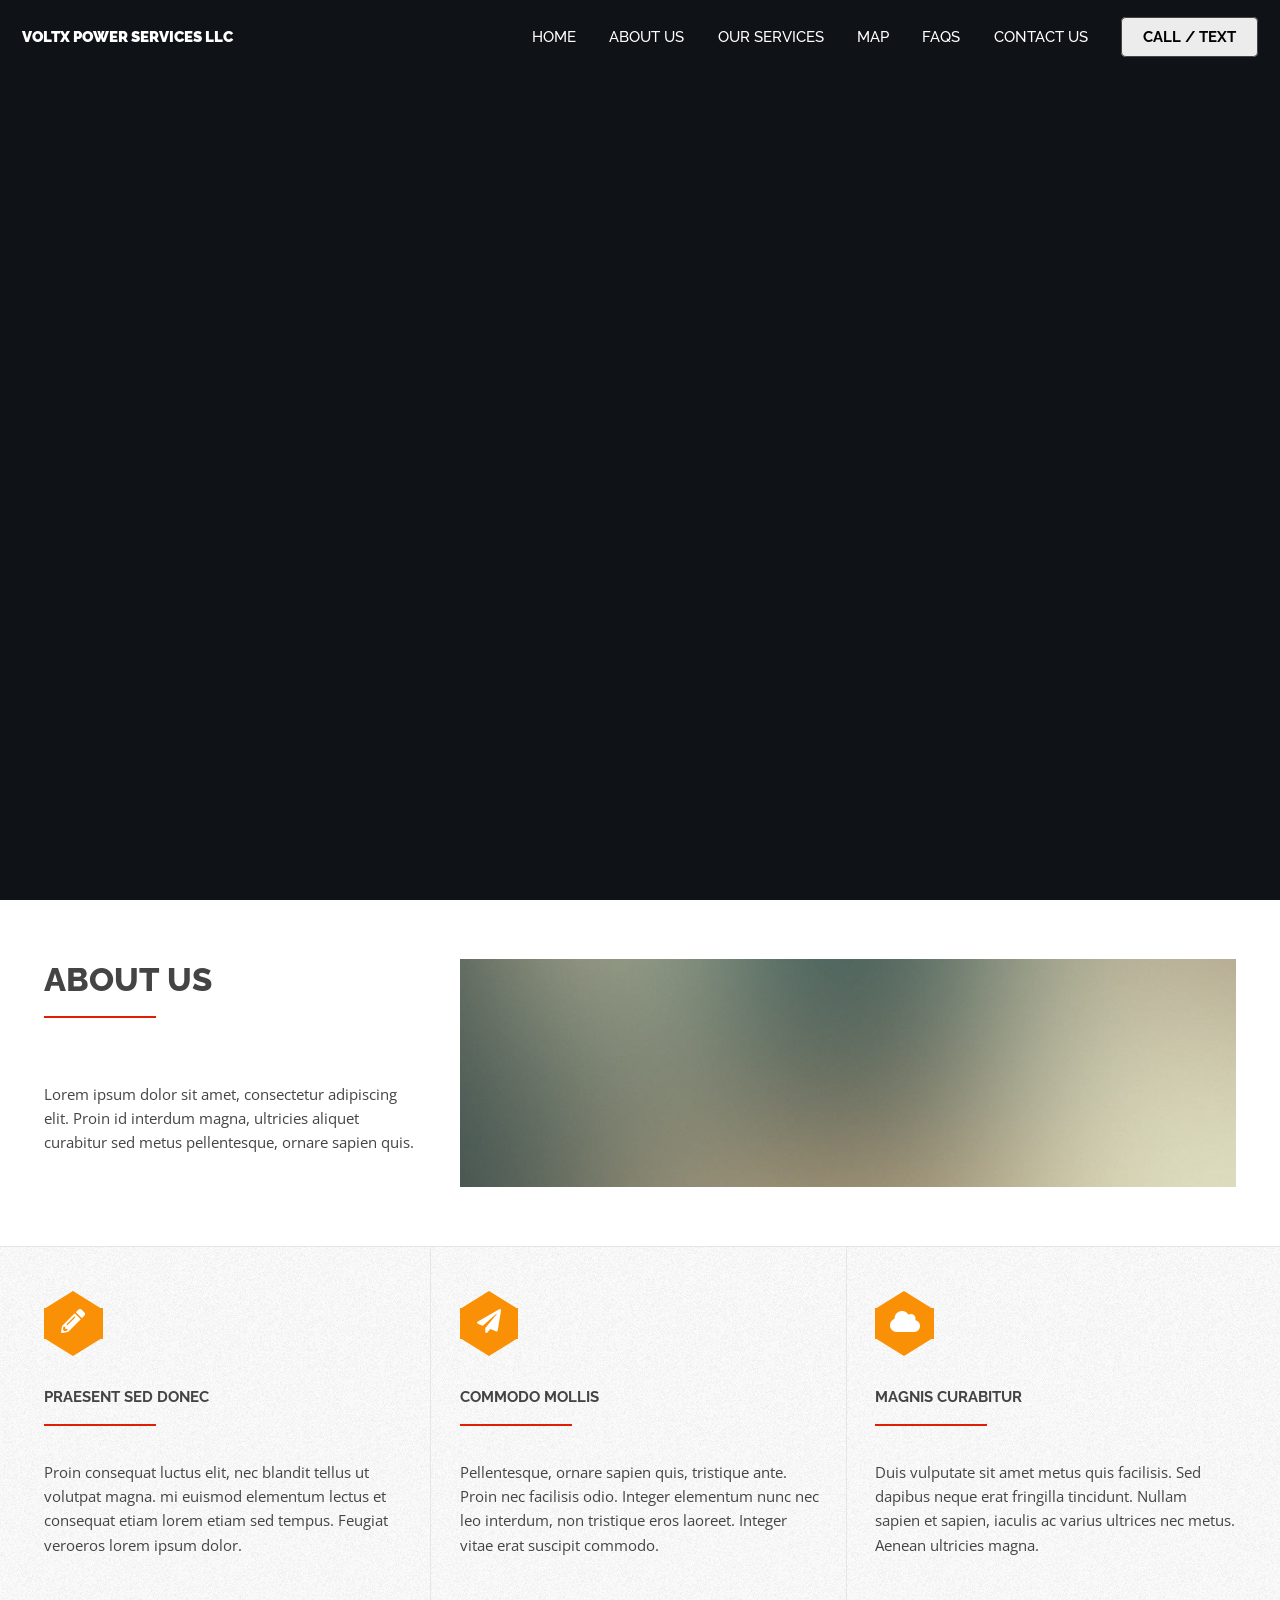
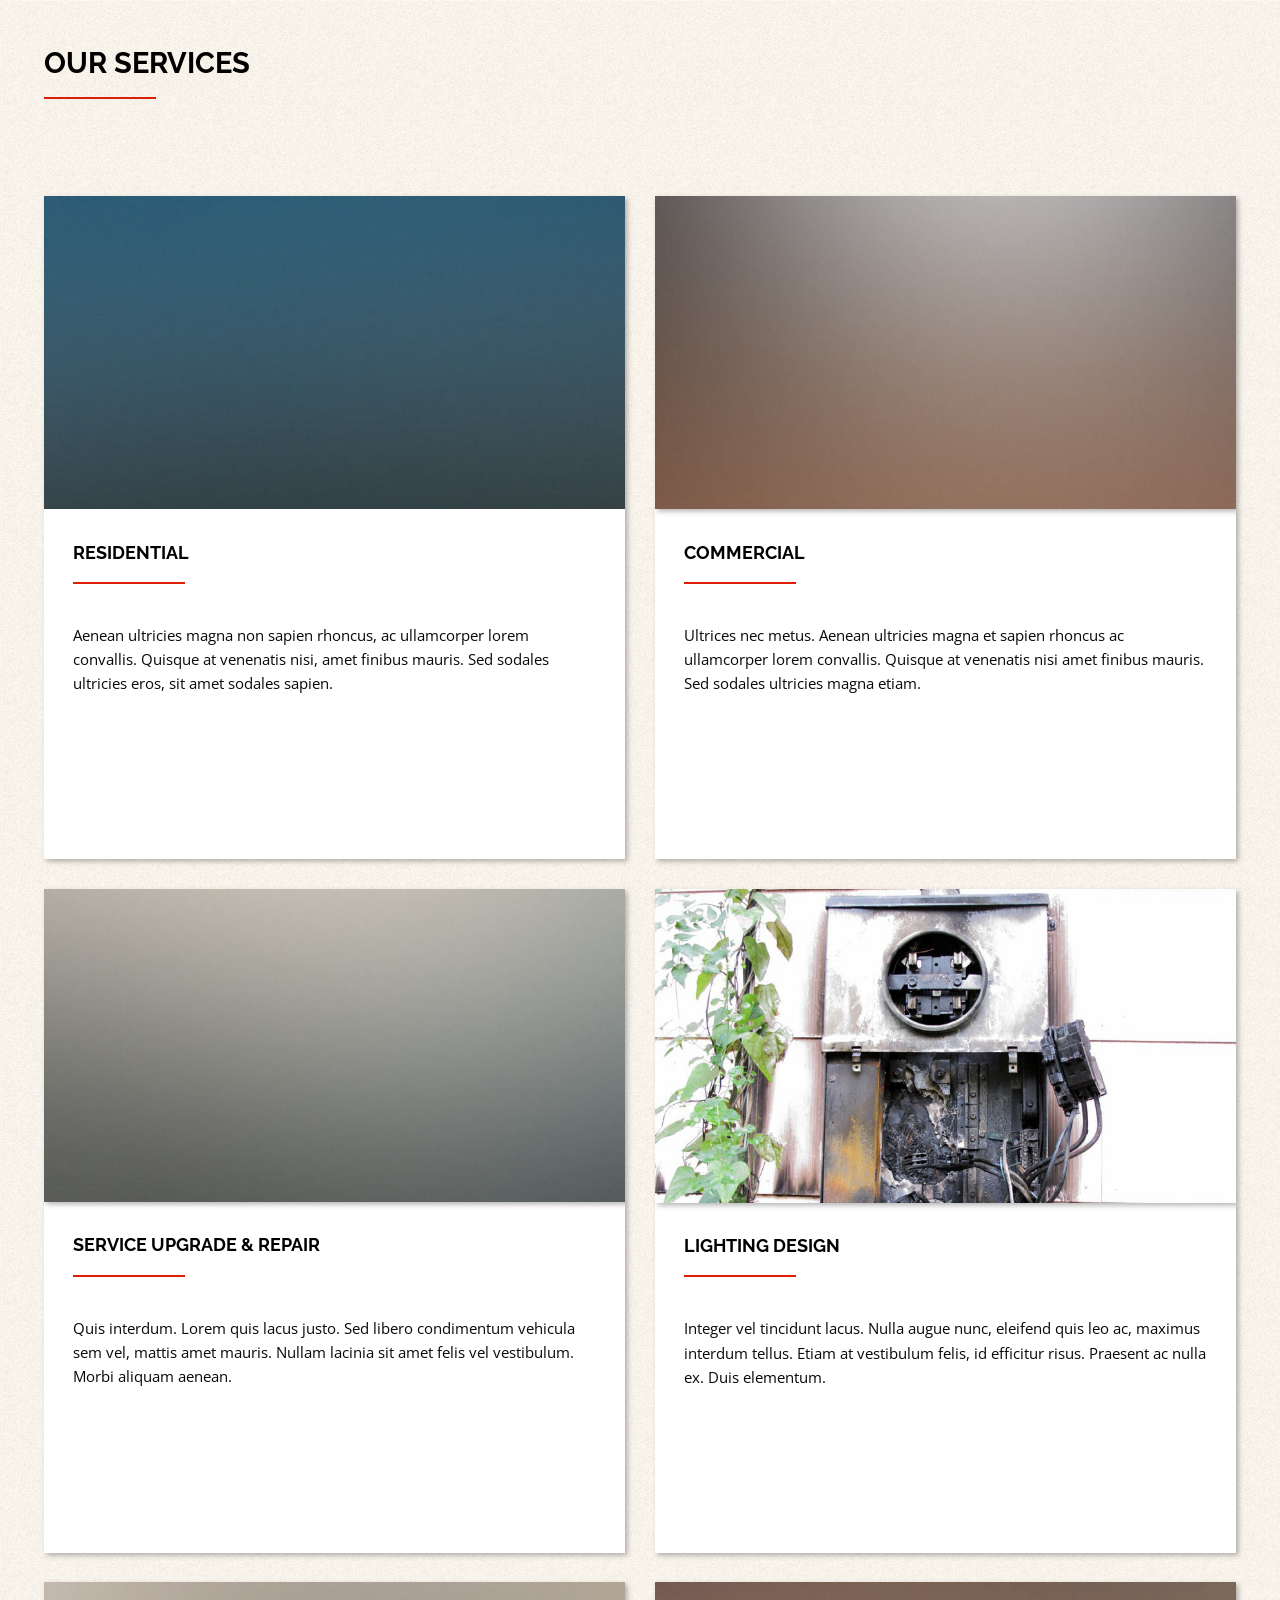
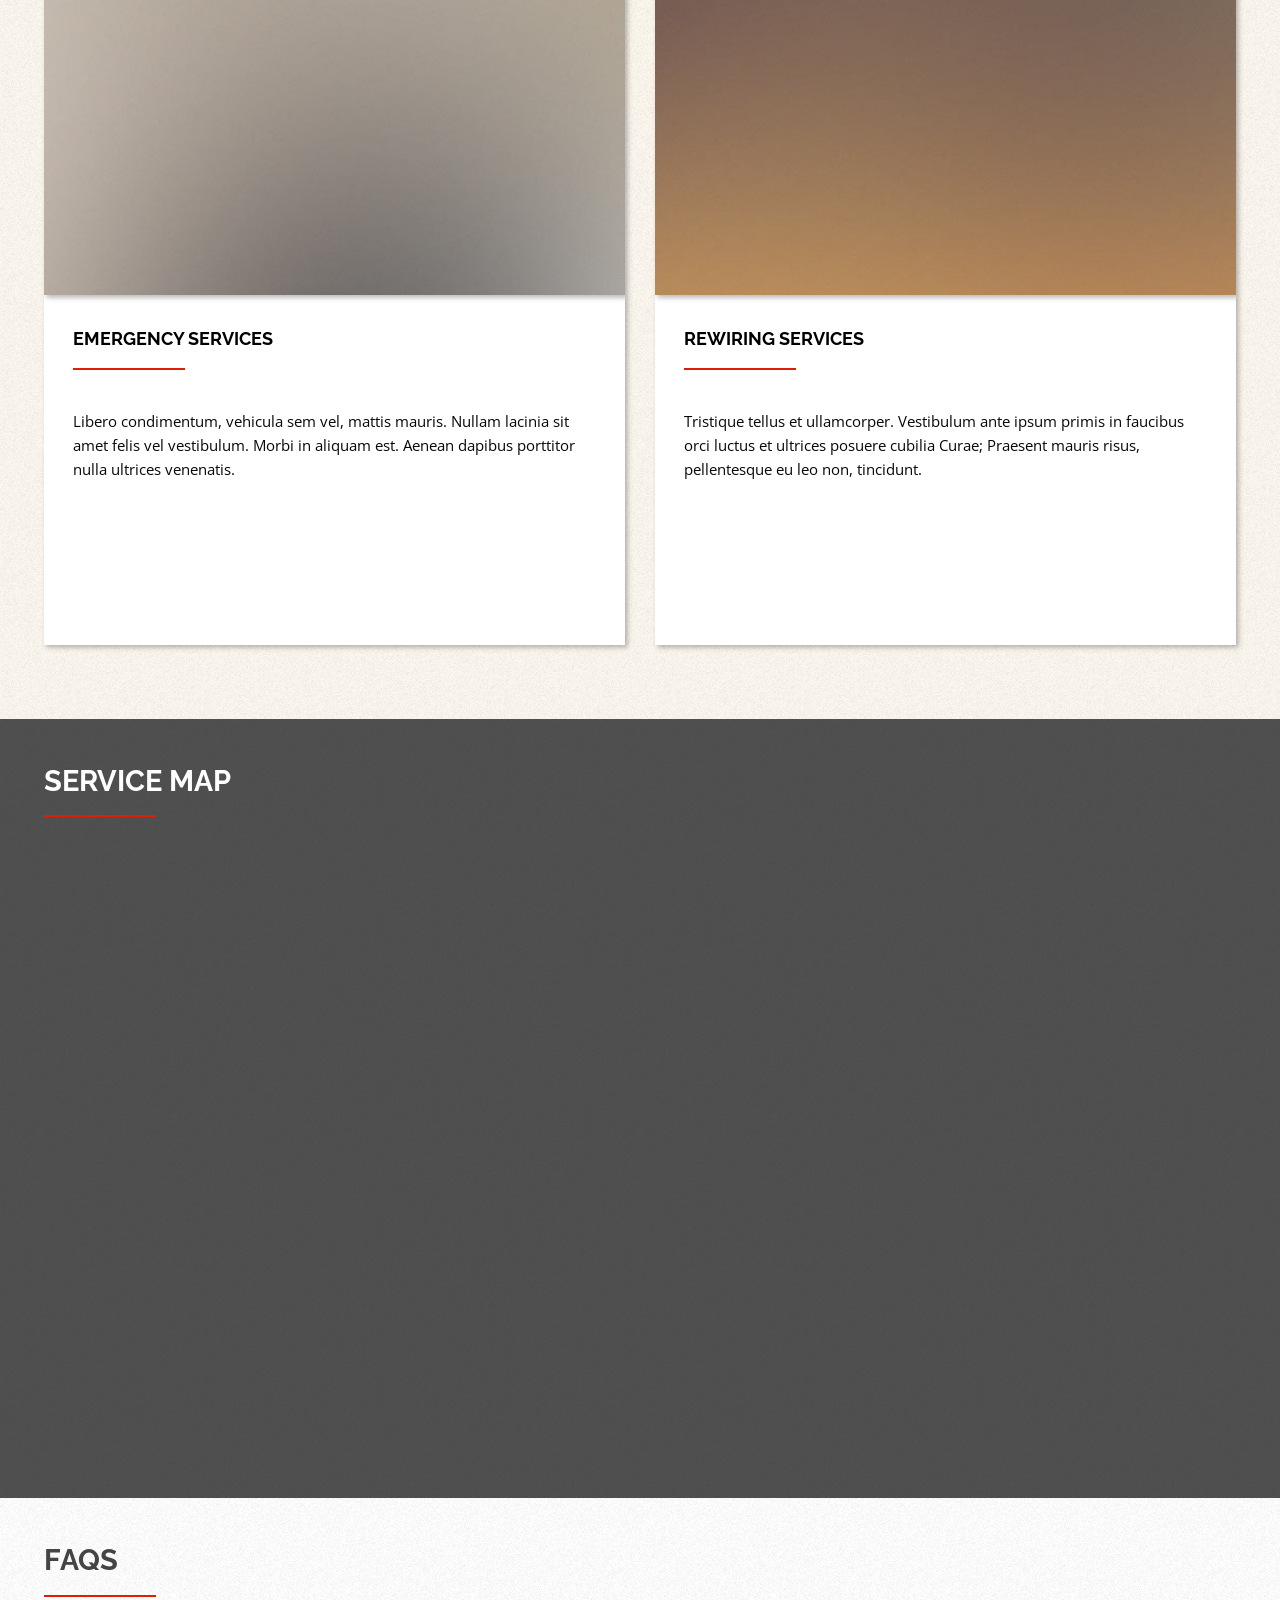
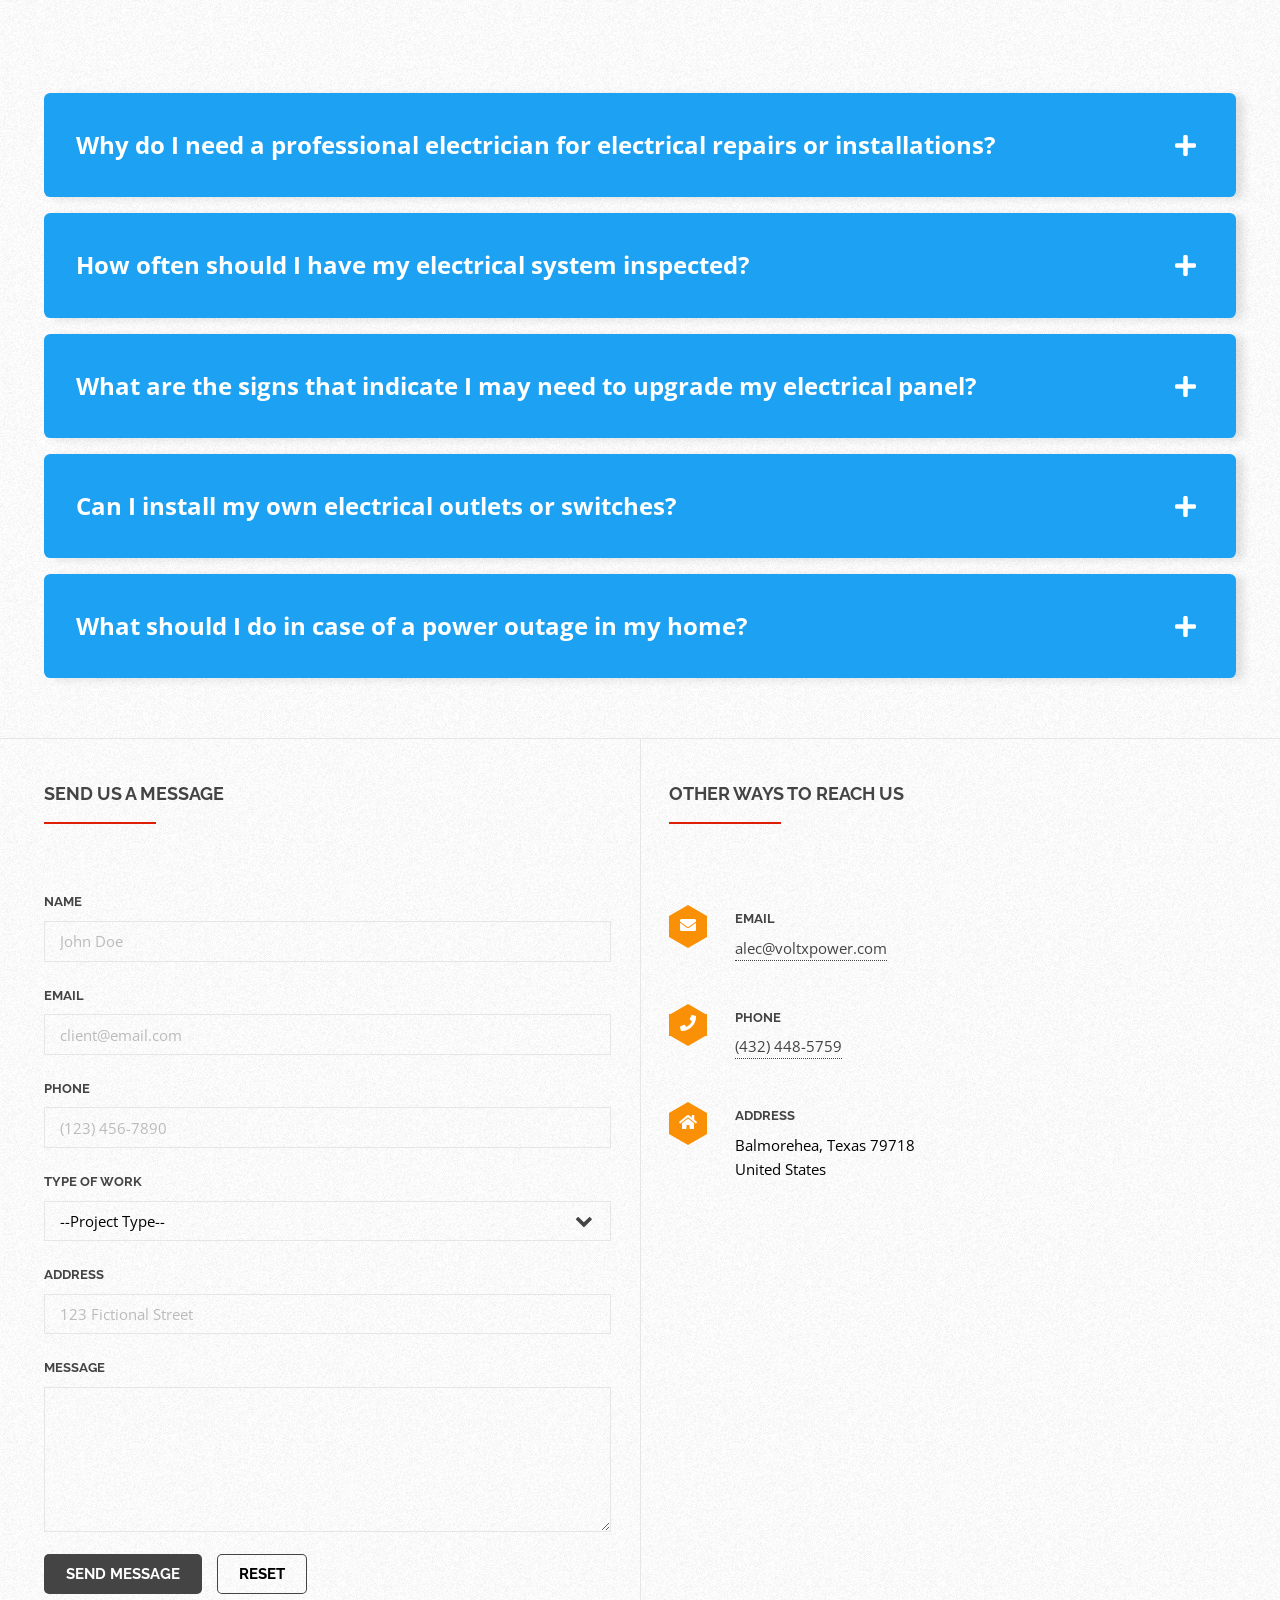
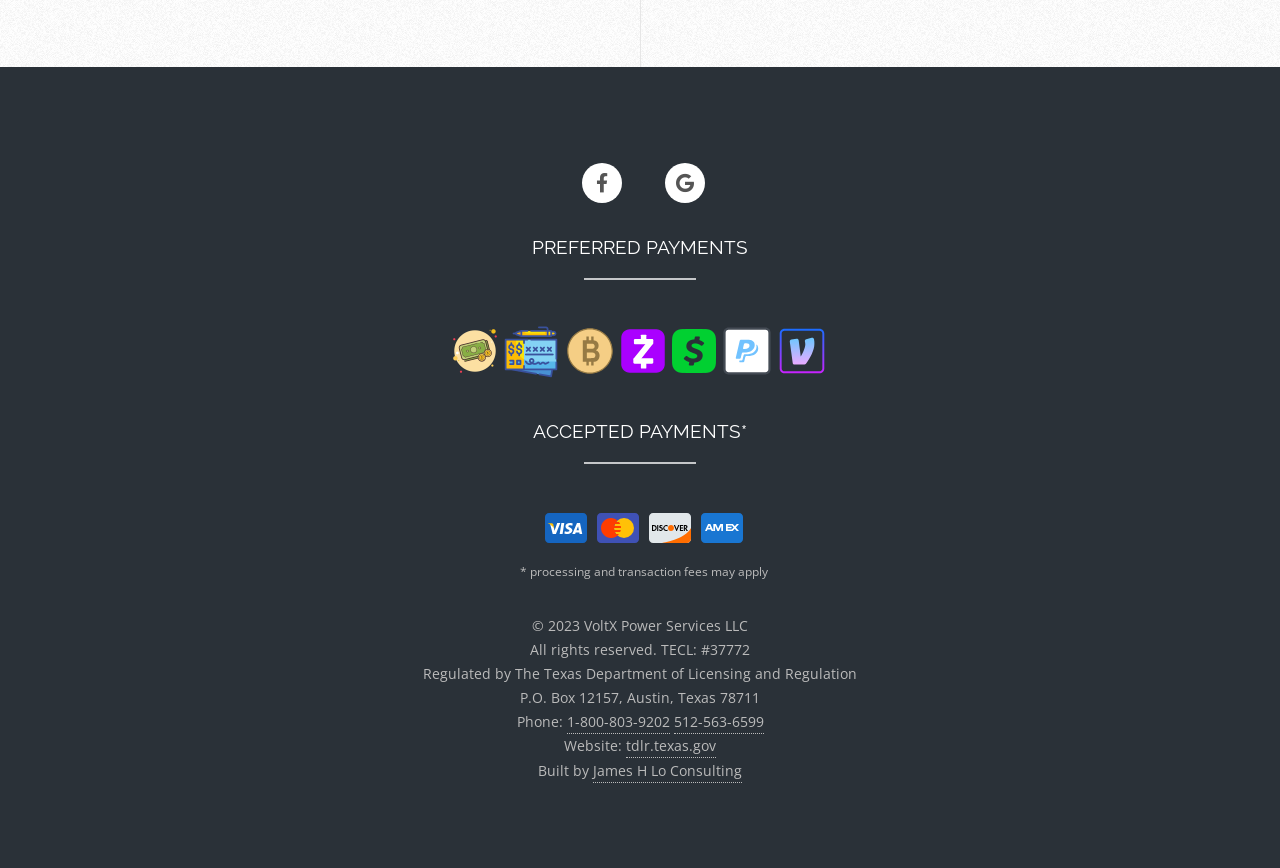
==== index.html @ da41fb1f "faq and map nav" ====
<!DOCTYPE HTML>
<html>
	<head>
		<title>VoltX Power Services</title>
		<meta charset="utf-8" />
		<meta name="viewport" content="width=device-width, initial-scale=1, user-scalable=no" />
		<link rel="stylesheet" href="assets/css/main.css" />
		<noscript><link rel="stylesheet" href="assets/css/noscript.css" /></noscript>
	</head>
	<body class="is-preload">

		<!-- Header -->
			<header id="header" class="alt">
				<div><a href="#banner" class="scrolly underline">VoltX Power Services LLC</a></div>
				<nav id="nav">
					<ul>
						<li><a href="#banner" class="scrolly underline">Home</a></li>
						<li><a href="#one" class="scrolly underline">About Us</a></li>
						<li><a href="#two" class="scrolly underline">Our Services</a></li>
						<li><a href="#four" class="scrolly underline">Map</a></li>
						<li><a href="#five" class="scrolly underline">FAQS</a></li>
						<li><a href="#contact" class="scrolly underline">Contact Us</a></li>
						<li><a href="#" class="button glow-on-hover">Call / Text</a></li>
					</ul>
				</nav>
			</header>

		<!-- Banner -->
			<section id="banner">
				<div class="inner">
                    <div class="logo"><img src="/images/logo.webp" alt=""></div>
                    <h1></h1>
                    <div class="content">
                        <p>Amet lorem ipsum pulvinar vehicula, orci et tellus gravida amet lorem tempus ante. Nam ut purus consequat nulla lacinia.</p>
                        <ul class="actions special">
                            <li><a href="#three" class="button large next glow-on-hover scrolly">
                                Our Services</a></li>
                            <li><a href="#three" class="button large next glow-on-hover scrolly">
                                Get a Quote</a></li>
                        </ul>
                    </div>
                </div>
			</section>

		<!-- One -->
			<section id="one" class="wrapper major-pad">
				<div class="inner">
					<section class="spotlight">
						<div class="content fadeInLeft">
							<h2>About Us</h2>
							<p>Lorem ipsum dolor sit amet, consectetur adipiscing elit. Proin id interdum magna, ultricies aliquet curabitur sed metus pellentesque, ornare sapien quis.</p>
						</div>
						<span class="image fadeInOnly"><img src="images/pic07.jpg" alt="" /></span>
					</section>
				</div>
			</section>

		<!-- Two -->
			<section id="two" class="wrapper content-pad">
				<div class="inner">
					<div class="features fadeInBot">
						<section class="content fadeInOnly">
							<span class="icon-wrapper major"><span class="icon solid fa-pencil-alt"></span></span>
							<h3>Praesent sed donec</h3>
							<p>Proin consequat luctus elit, nec blandit tellus ut volutpat magna. mi euismod elementum lectus et consequat etiam lorem etiam sed tempus. Feugiat veroeros lorem ipsum dolor.</p>
						</section>
						<section class="content fadeInOnly">
							<span class="icon-wrapper major"><span class="icon solid fa-paper-plane"></span></span>
							<h3>Commodo mollis</h3>
							<p>Pellentesque, ornare sapien quis, tristique ante. Proin nec facilisis odio. Integer elementum nunc nec leo interdum, non tristique eros laoreet. Integer vitae erat suscipit commodo.</p>
						</section>
						<section class="content fadeInOnly">
							<span class="icon-wrapper major"><span class="icon solid fa-cloud"></span></span>
							<h3>Magnis curabitur</h3>
							<p>Duis vulputate sit amet metus quis facilisis. Sed dapibus neque erat fringilla tincidunt. Nullam sapien et sapien, iaculis ac varius ultrices nec metus. Aenean ultricies magna.</p>
						</section>
					</div>
				</div>
			</section>

		<!-- Three -->
			<section id="three" class="wrapper style2">
				<div class="inner">
					<h2>Our Services</h2>
					<div class="posts">
						<section class="post">
                            <svg style="display: none;">
                                <defs>
                                  <filter id="noise">
                                    <feTurbulence
                                      baseFrequency="0.7,0.8"
                                      seed="0"
                                      type="fractalNoise"
                                      result="static"
                                    >
                                      <animate
                                        attributeName="seed"
                                        values="0;100"
                                        dur="800ms"
                                        repeatCount="1" 
                                        begin="card.mouseenter"                           
                                      />
                                    </feTurbulence>
                                    <feDisplacementMap in="SourceGraphic" in2="static">
                                      <animate
                                        attributeName="scale"
                                        values="0;40;0"
                                        dur="800ms"
                                        repeatCount="1" 
                                        begin="card.mouseenter"                           
                                      />
                                    </feDisplacementMap>
                                  </filter>  
                                </defs>
                              </svg>
							<div id="card" class="image fadeIn card"><img src="images/pic01.jpg" alt=""/>
                                <div class="content fadeIn">
                                    <h3>Residential</h3>
                                    <p>Aenean ultricies magna non sapien rhoncus, ac ullamcorper lorem convallis. Quisque at venenatis nisi, amet finibus mauris. Sed sodales ultricies eros, sit amet sodales sapien.</p>
                                </div>
                            </div>
						</section>
						<section class="post">
                            <svg style="display: none;">
                                <defs>
                                  <filter id="noise2">
                                    <feTurbulence
                                      baseFrequency="0.7,0.8"
                                      seed="0"
                                      type="fractalNoise"
                                      result="static"
                                    >
                                      <animate
                                        attributeName="seed"
                                        values="0;100"
                                        dur="800ms"
                                        repeatCount="1" 
                                        begin="card2.mouseenter"                           
                                      />
                                    </feTurbulence>
                                    <feDisplacementMap in="SourceGraphic" in2="static">
                                      <animate
                                        attributeName="scale"
                                        values="0;40;0"
                                        dur="800ms"
                                        repeatCount="1" 
                                        begin="card2.mouseenter"                           
                                      />
                                    </feDisplacementMap>
                                  </filter>  
                                </defs>
                              </svg>
							<div id="card2" class="image fadeIn card"><img src="images/pic02.jpg" alt="" /></div>
							<div class="content fadeIn">
								<h3>Commercial</h3>
								<p>Ultrices nec metus. Aenean ultricies magna et sapien rhoncus ac ullamcorper lorem convallis. Quisque at venenatis nisi amet finibus mauris. Sed sodales ultricies magna etiam.</p>
							</div>
						</section>
						<section class="post">
                            <svg style="display: none;">
                                <defs>
                                  <filter id="noise3">
                                    <feTurbulence
                                      baseFrequency="0.7,0.8"
                                      seed="0"
                                      type="fractalNoise"
                                      result="static"
                                    >
                                      <animate
                                        attributeName="seed"
                                        values="0;100"
                                        dur="800ms"
                                        repeatCount="1" 
                                        begin="card3.mouseenter"                           
                                      />
                                    </feTurbulence>
                                    <feDisplacementMap in="SourceGraphic" in2="static">
                                      <animate
                                        attributeName="scale"
                                        values="0;40;0"
                                        dur="800ms"
                                        repeatCount="1" 
                                        begin="card3.mouseenter"                           
                                      />
                                    </feDisplacementMap>
                                  </filter>  
                                </defs>
                              </svg>
							<div id="card3" class="image fadeIn card"><img src="images/pic03.jpg" alt="" /></div>
							<div class="content fadeIn">
								<h3>Service Upgrade & Repair</h3>
								<p>Quis interdum. Lorem quis lacus justo. Sed libero condimentum vehicula sem vel, mattis amet mauris. Nullam lacinia sit amet felis vel vestibulum. Morbi aliquam aenean.</p>
							</div>
						</section>
						<section class="post">
                            <svg style="display: none;">
                                <defs>
                                  <filter id="noise4">
                                    <feTurbulence
                                      baseFrequency="0.7,0.8"
                                      seed="0"
                                      type="fractalNoise"
                                      result="static"
                                    >
                                      <animate
                                        attributeName="seed"
                                        values="0;100"
                                        dur="800ms"
                                        repeatCount="1" 
                                        begin="card4.mouseenter"                           
                                      />
                                    </feTurbulence>
                                    <feDisplacementMap in="SourceGraphic" in2="static">
                                      <animate
                                        attributeName="scale"
                                        values="0;40;0"
                                        dur="800ms"
                                        repeatCount="1" 
                                        begin="card4.mouseenter"                           
                                      />
                                    </feDisplacementMap>
                                  </filter>  
                                </defs>
                              </svg>
							<div id="card4" class="image fadeInLeft card"><img src="images/burnt-outlet1.jpg" alt="" /></div>
							<div class="content fadeInLeft">
								<h3>Lighting Design</h3>
								<p>Integer vel tincidunt lacus. Nulla augue nunc, eleifend quis leo ac, maximus interdum tellus. Etiam at vestibulum felis, id efficitur risus. Praesent ac nulla ex. Duis elementum.</p>
							</div>
						</section>
						<section class="post">
                            <svg style="display: none;">
                                <defs>
                                  <filter id="noise5">
                                    <feTurbulence
                                      baseFrequency="0.7,0.8"
                                      seed="0"
                                      type="fractalNoise"
                                      result="static"
                                    >
                                      <animate
                                        attributeName="seed"
                                        values="0;100"
                                        dur="800ms"
                                        repeatCount="1" 
                                        begin="card5.mouseenter"                           
                                      />
                                    </feTurbulence>
                                    <feDisplacementMap in="SourceGraphic" in2="static">
                                      <animate
                                        attributeName="scale"
                                        values="0;40;0"
                                        dur="800ms"
                                        repeatCount="1" 
                                        begin="card5.mouseenter"                           
                                      />
                                    </feDisplacementMap>
                                  </filter>  
                                </defs>
                              </svg>
                            <div id="card5" class="image fadeInLeft card">
                                <img class="parallax" src="images/pic05.jpg" alt="" /></div>
							<div class="content fadeInLeft">
								<h3>Emergency Services</h3>
								<p>Libero condimentum, vehicula sem vel, mattis mauris. Nullam lacinia sit amet felis vel vestibulum. Morbi in aliquam est. Aenean dapibus porttitor nulla ultrices venenatis.</p>
							</div>
						</section>
						<section class="post">
                            <svg style="display: none;">
                                <defs>
                                  <filter id="noise6" class="noise3">
                                    <feTurbulence
                                      baseFrequency="0.7,0.8"
                                      seed="0"
                                      type="fractalNoise"
                                      result="static"
                                    >
                                      <animate
                                        attributeName="seed"
                                        values="0;100"
                                        dur="800ms"
                                        repeatCount="1" 
                                        begin="card6.mouseenter"                           
                                      />
                                    </feTurbulence>
                                    <feDisplacementMap in="SourceGraphic" in2="static">
                                      <animate
                                        attributeName="scale"
                                        values="0;40;0"
                                        dur="800ms"
                                        repeatCount="1" 
                                        begin="card6.mouseenter"                           
                                      />
                                    </feDisplacementMap>
                                  </filter>  
                                </defs>
                              </svg>
							<div id="card6" class="image fadeInLeft card">
                                <img src="images/pic06.jpg" alt="" /></div>
							<div class="content fadeInLeft">
								<h3>Rewiring Services</h3>
								<p>Tristique tellus et ullamcorper. Vestibulum ante ipsum primis in faucibus orci luctus et ultrices posuere cubilia Curae; Praesent mauris risus, pellentesque eu leo non, tincidunt.</p>
							</div>
						</section>
					</div>
				</div>
			</section>

        <!-- Map -->
            <section id="four" class="wrapper style1">
                <div class="inner">
                    <h2>Service Map</h2>
                    <div class="image map" data-position="center right">
                        <iframe title="google maps" src="https://www.google.com/maps/d/u/0/embed?mid=1-Hc9pwJZMcobrLEOdCQkmv51eeffI8g&ehbc=2E312F" width="100%" height="100%"></iframe>
                    </div>
                </div>
            </section>

        <!-- FAQ -->
            <section id="five" class="wrapper">
                <div class="inner">
                    <h2>FAQs</h2>
                    <div class="accordion fadeInBot">
                        <div class="accordion-item" id="question0">
                            <a class="accordion-link" data-target="#question0">
                                Why do I need a professional electrician for electrical repairs or installations?
                                <span class="icon solid fa-plus"></span>
                                <span class="icon solid fa-minus"></span>
                            </a>
                            <div class="answer">
                                <p>Hiring a professional electrician ensures the safety and quality of electrical work. They have the knowledge, skills, and experience to handle complex electrical systems, identify potential hazards, and comply with electrical codes and regulations.</p>
                            </div>
                        </div>
                    </div>
                    <div class="accordion fadeInBot">
                        <div class="accordion-item" id="question1">
                            <a class="accordion-link" data-target="#question1">
                                How often should I have my electrical system inspected?
                                <span class="icon solid fa-plus"></span>
                                <span class="icon solid fa-minus"></span>
                            </a>
                            <div class="answer">
                                <p>It is recommended to have your electrical system inspected by a licensed electrician at least once every 5 to 10 years. Regular inspections help identify any hidden issues, prevent electrical failures, and ensure the overall safety of your home or business.</p>
                            </div>
                        </div>
                    </div>
                    <div class="accordion fadeInBot">
                        <div class="accordion-item" id="question2">
                            <a class="accordion-link" data-target="#question2">
                                What are the signs that indicate I may need to upgrade my electrical panel?
                                <span class="icon solid fa-plus"></span>
                                <span class="icon solid fa-minus"></span>
                            </a>
                            <div id="answer" class="answer">
                                <p>Common signs that you may need an electrical panel upgrade include frequent circuit breaker trips, flickering lights, outdated fuse box, overheating outlets, or the need to use multiple extension cords. An electrician can assess your electrical system and recommend the appropriate panel upgrade.</p>
                            </div>
                        </div>
                    </div>
                    <div class="accordion fadeInBot">
                        <div class="accordion-item" id="question3">
                            <a class="accordion-link" data-target="#question3">
                                Can I install my own electrical outlets or switches?
                                <span class="icon solid fa-plus"></span>
                                <span class="icon solid fa-minus"></span>
                            </a>
                            <div id="answer" class="answer">
                                <p>It is generally recommended to hire a professional electrician for electrical outlet or switch installations. They have the expertise to ensure proper wiring, grounding, and adherence to safety standards. DIY electrical work can be dangerous and may lead to electrical hazards, fires, or electrical shocks if not done correctly.</p>
                            </div>
                        </div>
                    </div>
                    <div class="accordion fadeInBot">
                        <div class="accordion-item" id="question4">
                            <a class="accordion-link" data-target="#question4">
                                What should I do in case of a power outage in my home?
                                <span class="icon solid fa-plus"></span>
                                <span class="icon solid fa-minus"></span>
                            </a>
                            <div id="answer" class="answer">
                                <p>In case of a power outage, first, check if your neighbors also have a power loss to determine if it's a local issue or a widespread outage. If it's just your home, check the circuit breakers or fuses to ensure they are not tripped. If the issue persists, contact your utility provider to report the outage and seek professional assistance if needed.</p>
                            </div>
                        </div>
                    </div>
                </div>
            </section>

            

		<!-- Contact -->
			<section id="contact" class="wrapper split">
				<div class="inner">
					<section>
						<h2>Send us a message</h2>
						<form method="post" action="#">
							<div class="row gtr-uniform">
								<div class="col-6 col-12-large col-6-medium col-12-xsmall">
									<label for="name">Name</label>
									<input type="text" name="name" id="name" 
                                    placeholder="John Doe" required/>
								</div>
								<div class="col-6 col-12-large col-6-medium col-12-xsmall">
									<label for="email">Email</label>
									<input type="email" name="email" id="email" 
                                    placeholder="client@email.com" required/>
								</div>
								<div class="col-6 col-12-large col-6-medium col-12-xsmall">
									<label for="name">Phone</label>
									<input type="tel" name="phone" id="phone" 
                                    placeholder="(123) 456-7890" required/>
								</div>
								<div class="col-6 col-12-large col-6-medium col-12-xsmall">
									<label for="email">Type of Work</label>
									<select name="work" id="work" required>
                                        <option value="">--Project Type--</option>
                                        <option value="Residential">Residential</option>
                                        <option value="Commercial">Commercial</option>
                                        <option value="Service Upgrade & Repair">Service Upgrade & Repair</option>
                                        <option value="Lighting Design and Installation">Lighting Design and Installation</option>
                                        <option value="Emergency Services">Emergency Services</option>
                                        <option value="Re-Wiring Services">Re-Wiring Services</option>
                                    </select>
								</div>
								<div class="col-12">
									<label for="message">Address</label>
									<input type="text" name="address" id="address" rows="2" 
                                    placeholder="123 Fictional Street" required/>
								</div>
								<div class="col-12">
									<label for="message">Message</label>
									<textarea name="message" id="message" rows="5"></textarea>
								</div>
								<div class="col-12">
									<ul class="actions">
										<li><input type="submit" value="Send Message" class="primary" /></li>
										<li><input type="reset" value="Reset" class="glow-on-hover" /></li>
									</ul>
								</div>
							</div>
						</form>
					</section>
					<section>
						<h2>Other ways to reach us</h2>
						<ul class="bulleted-icons">
							<li>
								<span class="icon-wrapper"><span class="icon solid fa-envelope"></span></span>
								<h3>Email</h3>
								<p><a href="mailto:alec@voltxpower.com" class="underline">alec@voltxpower.com</a></p>
							</li>
							<li>
								<span class="icon-wrapper"><span class="icon solid fa-phone"></span></span>
								<h3>Phone</h3>
								<p><a class="underline" href="tel:4324485759">(432) 448-5759</a></p>
							</li>
							<li>
								<span class="icon-wrapper"><span class="icon solid fa-home"></span></span>
								<h3>Address</h3>
								<p>Balmorehea, Texas 79718<br />
                                    United States
								</p>
							</li>
						</ul>
					</section>
				</div>
			</section>

		<!-- Footer -->
        <footer id="footer">
            <ul class="contact-icons">
                <li>
                    <a 
                    class="icon brands alt fa-facebook-f">
                        <span class="label">Facebook</span>
                    </a>
                </li>
                <li>
                    <a href="https://goo.gl/maps/qFwFsVakP4cMfCY8A" target="_blank" class="icon brands alt fa-google"><span class="label">Google</span>
                    </a>
                </li>
            </ul>
            <h4>Preferred Payments</h4>
            <ul class="contact-icons payment preferred">
                <li class="offset">
                    <img src="images/payments/cash.png" alt="united states dollar">
                </li>
                <li class="offset">
                    <img src="images/payments/check.png" alt="bank check">
                </li>
                <li>
                    <img src="images/payments/bitcoin.svg" alt="bitcoin">
                </li>
                <li class="offset">
                    <img src="images/payments/zelle.svg" alt="zelle">
                </li>
                <li class="offset">
                    <img src="images/payments/cashapp.png" alt="cashapp">
                </li>
                <li>
                    <img src="images/payments/paypal.svg" alt="paypal">
                </li>
                <li class="offset">
                    <img src="images/payments/venmo.svg" alt="venmo">
                </li>
            </ul>
            <h4>Accepted Payments*</h4>
            <ul class="contact-icons payment accepted">
                <li>
                    <img src="images/payments/visa.svg" alt="visa">
                    <img src="images/payments/mastercard.svg" alt="mastercard">
                    <img src="images/payments/discover-card.svg" alt="discover">
                    <img src="images/payments/amex.svg" alt="american express">
                </li>
                <li><span>* processing and transaction fees may apply</span></li>
            </ul>
            <div class="copyright">
                <p>&copy; 2023 VoltX Power Services LLC <br> All rights reserved. TECL: #<span class="underline">37772</span><br>
                    Regulated by The Texas Department of Licensing and Regulation <br> P.O. Box 12157, Austin, Texas 78711 <br>
                    Phone: <a class="underline" href="tel:18008039202">1-800-803-9202</a> <a class="underline" href="tel:5125636599">512-563-6599</a><br> 
                    Website: <a class="underline" href="https://www.tdlr.texas.gov/" target="_blank">tdlr.texas.gov</a><br>Built by <a class="dot-line underline" href="https://www.jameshlo.com/" target="_blank">James H Lo Consulting</a>
                    <!-- <br><a href="sitemap.xml">Sitemap</a> -->
                </p>
            </div>
        </footer>

		<!-- Scripts -->
			<script src="assets/js/jquery.min.js"></script>
			<script src="assets/js/jquery.dropotron.min.js"></script>
			<script src="assets/js/jquery.scrollex.min.js"></script>
			<script src="assets/js/jquery.scrolly.min.js"></script>
			<script src="assets/js/browser.min.js"></script>
			<script src="assets/js/breakpoints.min.js"></script>
			<script src="assets/js/util.js"></script>
			<script src="assets/js/main.js"></script>

	</body>
</html>
---- assets/css/main.css ----
@import url(fontawesome-all.min.css);
@import url("https://fonts.googleapis.com/css?family=Open+Sans:400italic,600italic,400,600|Raleway:500,700,800");

html, body, div, span, applet, object,
iframe, h1, h2, h3, h4, h5, h6, p, blockquote,
pre, a, abbr, acronym, address, big, cite,
code, del, dfn, em, img, ins, kbd, q, s, samp,
small, strike, strong, sub, sup, tt, var, b,
u, i, center, dl, dt, dd, ol, ul, li, fieldset,
form, label, legend, table, caption, tbody,
tfoot, thead, tr, th, td, article, aside,
canvas, details, embed, figure, figcaption,
footer, header, hgroup, menu, nav, output, ruby,
section, summary, time, mark, audio, video {
	margin: 0;
	padding: 0;
	border: 0;
	font-size: 100%;
	font: inherit;
	vertical-align: baseline;}

article, aside, details, figcaption, figure,
footer, header, hgroup, menu, nav, section {
	display: block;}

body {
	line-height: 1;
}

ol, ul {
	list-style: none;
}

blockquote, q {
	quotes: none;
}

	blockquote:before, blockquote:after, q:before, q:after {
		content: '';
		content: none;
	}

table {
	border-collapse: collapse;
	border-spacing: 0;
}

body {
	-webkit-text-size-adjust: none;
}

mark {
	background-color: transparent;
	color: inherit;
}

input::-moz-focus-inner {
	border: 0;
	padding: 0;
}

input, select, textarea {
	-moz-appearance: none;
	-webkit-appearance: none;
	-ms-appearance: none;
	appearance: none;
}

/* Basic */

	@-ms-viewport {
		width: device-width;
	}

	body {
		-ms-overflow-style: scrollbar;
	}

	@media screen and (max-width: 480px) {

		html, body {
			min-width: 320px;
		}

	}

	html {
		box-sizing: border-box;
	}

	*, *:before, *:after {
		box-sizing: inherit;
	}

	body {
		background: #fff;
	}

		body.is-preload *, body.is-preload *:before, body.is-preload *:after {
			-moz-animation: none !important;
			-webkit-animation: none !important;
			-ms-animation: none !important;
			animation: none !important;
			-moz-transition: none !important;
			-webkit-transition: none !important;
			-ms-transition: none !important;
			transition: none !important;
		}

/* Type */

	body {
		background-color: #fff;
		color: #444;
	}

	body, input, select, textarea {
		font-family: "Open Sans", Helvetica, sans-serif;
		font-size: 13pt;
		font-weight: 400;
		line-height: 1.65em;
	}

		@media screen and (max-width: 1680px) {

			body, input, select, textarea {
				font-size: 11pt;
			}

		}

	a {
		-moz-transition: border-bottom-color 0.2s ease-in-out;
		-webkit-transition: border-bottom-color 0.2s ease-in-out;
		-ms-transition: border-bottom-color 0.2s ease-in-out;
		transition: border-bottom-color 0.2s ease-in-out;
		border-bottom: dotted 1px;
		text-decoration: none;
	}

		a:hover {
			border-bottom-color: transparent;
		}

	strong, b {
		font-weight: 600;
	}

	em, i {
		font-style: italic;
	}

	p {
		margin: 0 0 2em 0;
	}

	h1, h2, h3, h4, h5, h6 {
		font-family: "Raleway", Helvetica, sans-serif;
		font-weight: 700;
		line-height: 1em;
		margin: 0 0 1.5em 0;
		padding-bottom: 1.25em;
		position: relative;
		text-transform: uppercase;
	}

		h1:after, h2:after, h3:after, h4:after, h5:after, h6:after {
			content: '';
            background-color: #0f0f0fba;
            display: block;
            height: 2px;
            margin: 1rem 0;
            width: 7rem;
		}

        h1:after {
            background-color: #fff;
            margin: 2rem auto 0;
        }

        h2:after, h3:after {
            background-color: #df1f05;
        }

		h1 a, h2 a, h3 a, h4 a, h5 a, h6 a {
			border-bottom: 0;
			color: inherit;
			text-decoration: none;
		}

		h1.alt, h2.alt, h3.alt, h4.alt, h5.alt, h6.alt {
			margin: 0 0 1em 0;
			padding-bottom: 0;
		}

			h1.alt:after, h2.alt:after, h3.alt:after, h4.alt:after, h5.alt:after, h6.alt:after {
				display: none;
			}

	h2 {
		font-size: 1.25em;
		line-height: 1.25em;
	}

	h3 {
		font-size: 1em;
		line-height: 1.5em;
	}

	h4 {
		font-size: 1.1em;
		line-height: 1.5em;
	}

	h5 {
		font-size: 0.9em;
		line-height: 1.5em;
	}

	h6 {
		font-size: 0.7em;
		line-height: 1.5em;
	}

	@media screen and (max-width: 736px) {

		h2 {
			line-height: 1.5em;
		}

	}

	sub {
		font-size: 0.8em;
		position: relative;
		top: 0.5em;
	}

	sup {
		font-size: 0.8em;
		position: relative;
		top: -0.5em;
	}

	blockquote {
		border-left: solid 4px;
		font-style: italic;
		margin: 0 0 2em 0;
		padding: 0.5em 0 0.5em 2em;
	}

	code {
		border: solid 1px;
		font-family: "Courier New", monospace;
		font-size: 0.9em;
		margin: 0 0.25em;
		padding: 0.25em 0.65em;
	}

	pre {
		-webkit-overflow-scrolling: touch;
		font-family: "Courier New", monospace;
		font-size: 0.9em;
		margin: 0 0 2em 0;
	}

		pre code {
			display: block;
			line-height: 1.75em;
			padding: 1em 1.5em;
			overflow-x: auto;
		}

	hr {
		border: 0;
		border-bottom: solid 1px;
		margin: 2em 0;
	}

		hr.major {
			margin: 3em 0;
		}

	.align-left {
		text-align: left;
	}

	.align-center {
		text-align: center;
	}

	.align-right {
		text-align: right;
	}

	input, select, textarea {
		color: #444;
	}

	a {
		color: #444;
	}

	strong, b {
		color: #444;
	}

	h1, h2, h3, h4, h5, h6 {
		color: #444;
	}

	blockquote {
		border-left-color: #e6e6e6;
	}

	code {
		background: #f6f6f6;
		border-color: #e6e6e6;
	}

	hr {
		border-bottom-color: #e6e6e6;
	}

/* Row */

	.row {
		display: flex;
		flex-wrap: wrap;
		box-sizing: border-box;
		align-items: stretch;
	}

		.row > * {
			box-sizing: border-box;
		}

		.row.gtr-uniform > * > :last-child {
			margin-bottom: 0;
		}

		.row.aln-left {
			justify-content: flex-start;
		}

		.row.aln-center {
			justify-content: center;
		}

		.row.aln-right {
			justify-content: flex-end;
		}

		.row.aln-top {
			align-items: flex-start;
		}

		.row.aln-middle {
			align-items: center;
		}

		.row.aln-bottom {
			align-items: flex-end;
		}

		.row > .imp {
			order: -1;
		}

		.row > .col-1 {
			width: 8.33333%;
		}

		.row > .off-1 {
			margin-left: 8.33333%;
		}

		.row > .col-2 {
			width: 16.66667%;
		}

		.row > .off-2 {
			margin-left: 16.66667%;
		}

		.row > .col-3 {
			width: 25%;
		}

		.row > .off-3 {
			margin-left: 25%;
		}

		.row > .col-4 {
			width: 33.33333%;
		}

		.row > .off-4 {
			margin-left: 33.33333%;
		}

		.row > .col-5 {
			width: 41.66667%;
		}

		.row > .off-5 {
			margin-left: 41.66667%;
		}

		.row > .col-6 {
			width: 50%;
		}

		.row > .off-6 {
			margin-left: 50%;
		}

		.row > .col-7 {
			width: 58.33333%;
		}

		.row > .off-7 {
			margin-left: 58.33333%;
		}

		.row > .col-8 {
			width: 66.66667%;
		}

		.row > .off-8 {
			margin-left: 66.66667%;
		}

		.row > .col-9 {
			width: 75%;
		}

		.row > .off-9 {
			margin-left: 75%;
		}

		.row > .col-10 {
			width: 83.33333%;
		}

		.row > .off-10 {
			margin-left: 83.33333%;
		}

		.row > .col-11 {
			width: 91.66667%;
		}

		.row > .off-11 {
			margin-left: 91.66667%;
		}

		.row > .col-12 {
			width: 100%;
		}

		.row > .off-12 {
			margin-left: 100%;
		}

		.row.gtr-0 {
			margin-top: 0;
			margin-left: 0em;
		}

			.row.gtr-0 > * {
				padding: 0 0 0 0em;
			}

			.row.gtr-0.gtr-uniform {
				margin-top: 0em;
			}

				.row.gtr-0.gtr-uniform > * {
					padding-top: 0em;
				}

		.row.gtr-25 {
			margin-top: 0;
			margin-left: -0.5em;
		}

			.row.gtr-25 > * {
				padding: 0 0 0 0.5em;
			}

			.row.gtr-25.gtr-uniform {
				margin-top: -0.5em;
			}

				.row.gtr-25.gtr-uniform > * {
					padding-top: 0.5em;
				}

		.row.gtr-50 {
			margin-top: 0;
			margin-left: -1em;
		}

			.row.gtr-50 > * {
				padding: 0 0 0 1em;
			}

			.row.gtr-50.gtr-uniform {
				margin-top: -1em;
			}

				.row.gtr-50.gtr-uniform > * {
					padding-top: 1em;
				}

		.row {
			margin-top: 0;
			margin-left: -2em;
		}

			.row > * {
				padding: 0 0 0 2em;
			}

			.row.gtr-uniform {
				margin-top: -2em;
			}

				.row.gtr-uniform > * {
					padding-top: 2em;
				}

		.row.gtr-150 {
			margin-top: 0;
			margin-left: -3em;
		}

			.row.gtr-150 > * {
				padding: 0 0 0 3em;
			}

			.row.gtr-150.gtr-uniform {
				margin-top: -3em;
			}

				.row.gtr-150.gtr-uniform > * {
					padding-top: 3em;
				}

		.row.gtr-200 {
			margin-top: 0;
			margin-left: -4em;
		}

			.row.gtr-200 > * {
				padding: 0 0 0 4em;
			}

			.row.gtr-200.gtr-uniform {
				margin-top: -4em;
			}

				.row.gtr-200.gtr-uniform > * {
					padding-top: 4em;
				}

		@media screen and (max-width: 1680px) {

			.row {
				display: flex;
				flex-wrap: wrap;
				box-sizing: border-box;
				align-items: stretch;
			}

				.row > * {
					box-sizing: border-box;
				}

				.row.gtr-uniform > * > :last-child {
					margin-bottom: 0;
				}

				.row.aln-left {
					justify-content: flex-start;
				}

				.row.aln-center {
					justify-content: center;
				}

				.row.aln-right {
					justify-content: flex-end;
				}

				.row.aln-top {
					align-items: flex-start;
				}

				.row.aln-middle {
					align-items: center;
				}

				.row.aln-bottom {
					align-items: flex-end;
				}

				.row > .imp-xlarge {
					order: -1;
				}

				.row > .col-1-xlarge {
					width: 8.33333%;
				}

				.row > .off-1-xlarge {
					margin-left: 8.33333%;
				}

				.row > .col-2-xlarge {
					width: 16.66667%;
				}

				.row > .off-2-xlarge {
					margin-left: 16.66667%;
				}

				.row > .col-3-xlarge {
					width: 25%;
				}

				.row > .off-3-xlarge {
					margin-left: 25%;
				}

				.row > .col-4-xlarge {
					width: 33.33333%;
				}

				.row > .off-4-xlarge {
					margin-left: 33.33333%;
				}

				.row > .col-5-xlarge {
					width: 41.66667%;
				}

				.row > .off-5-xlarge {
					margin-left: 41.66667%;
				}

				.row > .col-6-xlarge {
					width: 50%;
				}

				.row > .off-6-xlarge {
					margin-left: 50%;
				}

				.row > .col-7-xlarge {
					width: 58.33333%;
				}

				.row > .off-7-xlarge {
					margin-left: 58.33333%;
				}

				.row > .col-8-xlarge {
					width: 66.66667%;
				}

				.row > .off-8-xlarge {
					margin-left: 66.66667%;
				}

				.row > .col-9-xlarge {
					width: 75%;
				}

				.row > .off-9-xlarge {
					margin-left: 75%;
				}

				.row > .col-10-xlarge {
					width: 83.33333%;
				}

				.row > .off-10-xlarge {
					margin-left: 83.33333%;
				}

				.row > .col-11-xlarge {
					width: 91.66667%;
				}

				.row > .off-11-xlarge {
					margin-left: 91.66667%;
				}

				.row > .col-12-xlarge {
					width: 100%;
				}

				.row > .off-12-xlarge {
					margin-left: 100%;
				}

				.row.gtr-0 {
					margin-top: 0;
					margin-left: 0em;
				}

					.row.gtr-0 > * {
						padding: 0 0 0 0em;
					}

					.row.gtr-0.gtr-uniform {
						margin-top: 0em;
					}

						.row.gtr-0.gtr-uniform > * {
							padding-top: 0em;
						}

				.row.gtr-25 {
					margin-top: 0;
					margin-left: -0.5em;
				}

					.row.gtr-25 > * {
						padding: 0 0 0 0.5em;
					}

					.row.gtr-25.gtr-uniform {
						margin-top: -0.5em;
					}

						.row.gtr-25.gtr-uniform > * {
							padding-top: 0.5em;
						}

				.row.gtr-50 {
					margin-top: 0;
					margin-left: -1em;
				}

					.row.gtr-50 > * {
						padding: 0 0 0 1em;
					}

					.row.gtr-50.gtr-uniform {
						margin-top: -1em;
					}

						.row.gtr-50.gtr-uniform > * {
							padding-top: 1em;
						}

				.row {
					margin-top: 0;
					margin-left: -2em;
				}

					.row > * {
						padding: 0 0 0 2em;
					}

					.row.gtr-uniform {
						margin-top: -2em;
					}

						.row.gtr-uniform > * {
							padding-top: 2em;
						}

				.row.gtr-150 {
					margin-top: 0;
					margin-left: -3em;
				}

					.row.gtr-150 > * {
						padding: 0 0 0 3em;
					}

					.row.gtr-150.gtr-uniform {
						margin-top: -3em;
					}

						.row.gtr-150.gtr-uniform > * {
							padding-top: 3em;
						}

				.row.gtr-200 {
					margin-top: 0;
					margin-left: -4em;
				}

					.row.gtr-200 > * {
						padding: 0 0 0 4em;
					}

					.row.gtr-200.gtr-uniform {
						margin-top: -4em;
					}

						.row.gtr-200.gtr-uniform > * {
							padding-top: 4em;
						}

		}

		@media screen and (max-width: 1280px) {

			.row {
				display: flex;
				flex-wrap: wrap;
				box-sizing: border-box;
				align-items: stretch;
			}

				.row > * {
					box-sizing: border-box;
				}

				.row.gtr-uniform > * > :last-child {
					margin-bottom: 0;
				}

				.row.aln-left {
					justify-content: flex-start;
				}

				.row.aln-center {
					justify-content: center;
				}

				.row.aln-right {
					justify-content: flex-end;
				}

				.row.aln-top {
					align-items: flex-start;
				}

				.row.aln-middle {
					align-items: center;
				}

				.row.aln-bottom {
					align-items: flex-end;
				}

				.row > .imp-large {
					order: -1;
				}

				.row > .col-1-large {
					width: 8.33333%;
				}

				.row > .off-1-large {
					margin-left: 8.33333%;
				}

				.row > .col-2-large {
					width: 16.66667%;
				}

				.row > .off-2-large {
					margin-left: 16.66667%;
				}

				.row > .col-3-large {
					width: 25%;
				}

				.row > .off-3-large {
					margin-left: 25%;
				}

				.row > .col-4-large {
					width: 33.33333%;
				}

				.row > .off-4-large {
					margin-left: 33.33333%;
				}

				.row > .col-5-large {
					width: 41.66667%;
				}

				.row > .off-5-large {
					margin-left: 41.66667%;
				}

				.row > .col-6-large {
					width: 50%;
				}

				.row > .off-6-large {
					margin-left: 50%;
				}

				.row > .col-7-large {
					width: 58.33333%;
				}

				.row > .off-7-large {
					margin-left: 58.33333%;
				}

				.row > .col-8-large {
					width: 66.66667%;
				}

				.row > .off-8-large {
					margin-left: 66.66667%;
				}

				.row > .col-9-large {
					width: 75%;
				}

				.row > .off-9-large {
					margin-left: 75%;
				}

				.row > .col-10-large {
					width: 83.33333%;
				}

				.row > .off-10-large {
					margin-left: 83.33333%;
				}

				.row > .col-11-large {
					width: 91.66667%;
				}

				.row > .off-11-large {
					margin-left: 91.66667%;
				}

				.row > .col-12-large {
					width: 100%;
				}

				.row > .off-12-large {
					margin-left: 100%;
				}

				.row.gtr-0 {
					margin-top: 0;
					margin-left: 0em;
				}

					.row.gtr-0 > * {
						padding: 0 0 0 0em;
					}

					.row.gtr-0.gtr-uniform {
						margin-top: 0em;
					}

						.row.gtr-0.gtr-uniform > * {
							padding-top: 0em;
						}

				.row.gtr-25 {
					margin-top: 0;
					margin-left: -0.375em;
				}

					.row.gtr-25 > * {
						padding: 0 0 0 0.375em;
					}

					.row.gtr-25.gtr-uniform {
						margin-top: -0.375em;
					}

						.row.gtr-25.gtr-uniform > * {
							padding-top: 0.375em;
						}

				.row.gtr-50 {
					margin-top: 0;
					margin-left: -0.75em;
				}

					.row.gtr-50 > * {
						padding: 0 0 0 0.75em;
					}

					.row.gtr-50.gtr-uniform {
						margin-top: -0.75em;
					}

						.row.gtr-50.gtr-uniform > * {
							padding-top: 0.75em;
						}

				.row {
					margin-top: 0;
					margin-left: -1.5em;
				}

					.row > * {
						padding: 0 0 0 1.5em;
					}

					.row.gtr-uniform {
						margin-top: -1.5em;
					}

						.row.gtr-uniform > * {
							padding-top: 1.5em;
						}

				.row.gtr-150 {
					margin-top: 0;
					margin-left: -2.25em;
				}

					.row.gtr-150 > * {
						padding: 0 0 0 2.25em;
					}

					.row.gtr-150.gtr-uniform {
						margin-top: -2.25em;
					}

						.row.gtr-150.gtr-uniform > * {
							padding-top: 2.25em;
						}

				.row.gtr-200 {
					margin-top: 0;
					margin-left: -3em;
				}

					.row.gtr-200 > * {
						padding: 0 0 0 3em;
					}

					.row.gtr-200.gtr-uniform {
						margin-top: -3em;
					}

						.row.gtr-200.gtr-uniform > * {
							padding-top: 3em;
						}

		}

		@media screen and (max-width: 980px) {

			.row {
				display: flex;
				flex-wrap: wrap;
				box-sizing: border-box;
				align-items: stretch;
			}

				.row > * {
					box-sizing: border-box;
				}

				.row.gtr-uniform > * > :last-child {
					margin-bottom: 0;
				}

				.row.aln-left {
					justify-content: flex-start;
				}

				.row.aln-center {
					justify-content: center;
				}

				.row.aln-right {
					justify-content: flex-end;
				}

				.row.aln-top {
					align-items: flex-start;
				}

				.row.aln-middle {
					align-items: center;
				}

				.row.aln-bottom {
					align-items: flex-end;
				}

				.row > .imp-medium {
					order: -1;
				}

				.row > .col-1-medium {
					width: 8.33333%;
				}

				.row > .off-1-medium {
					margin-left: 8.33333%;
				}

				.row > .col-2-medium {
					width: 16.66667%;
				}

				.row > .off-2-medium {
					margin-left: 16.66667%;
				}

				.row > .col-3-medium {
					width: 25%;
				}

				.row > .off-3-medium {
					margin-left: 25%;
				}

				.row > .col-4-medium {
					width: 33.33333%;
				}

				.row > .off-4-medium {
					margin-left: 33.33333%;
				}

				.row > .col-5-medium {
					width: 41.66667%;
				}

				.row > .off-5-medium {
					margin-left: 41.66667%;
				}

				.row > .col-6-medium {
					width: 50%;
				}

				.row > .off-6-medium {
					margin-left: 50%;
				}

				.row > .col-7-medium {
					width: 58.33333%;
				}

				.row > .off-7-medium {
					margin-left: 58.33333%;
				}

				.row > .col-8-medium {
					width: 66.66667%;
				}

				.row > .off-8-medium {
					margin-left: 66.66667%;
				}

				.row > .col-9-medium {
					width: 75%;
				}

				.row > .off-9-medium {
					margin-left: 75%;
				}

				.row > .col-10-medium {
					width: 83.33333%;
				}

				.row > .off-10-medium {
					margin-left: 83.33333%;
				}

				.row > .col-11-medium {
					width: 91.66667%;
				}

				.row > .off-11-medium {
					margin-left: 91.66667%;
				}

				.row > .col-12-medium {
					width: 100%;
				}

				.row > .off-12-medium {
					margin-left: 100%;
				}

				.row.gtr-0 {
					margin-top: 0;
					margin-left: 0em;
				}

					.row.gtr-0 > * {
						padding: 0 0 0 0em;
					}

					.row.gtr-0.gtr-uniform {
						margin-top: 0em;
					}

						.row.gtr-0.gtr-uniform > * {
							padding-top: 0em;
						}

				.row.gtr-25 {
					margin-top: 0;
					margin-left: -0.375em;
				}

					.row.gtr-25 > * {
						padding: 0 0 0 0.375em;
					}

					.row.gtr-25.gtr-uniform {
						margin-top: -0.375em;
					}

						.row.gtr-25.gtr-uniform > * {
							padding-top: 0.375em;
						}

				.row.gtr-50 {
					margin-top: 0;
					margin-left: -0.75em;
				}

					.row.gtr-50 > * {
						padding: 0 0 0 0.75em;
					}

					.row.gtr-50.gtr-uniform {
						margin-top: -0.75em;
					}

						.row.gtr-50.gtr-uniform > * {
							padding-top: 0.75em;
						}

				.row {
					margin-top: 0;
					margin-left: -1.5em;
				}

					.row > * {
						padding: 0 0 0 1.5em;
					}

					.row.gtr-uniform {
						margin-top: -1.5em;
					}

						.row.gtr-uniform > * {
							padding-top: 1.5em;
						}

				.row.gtr-150 {
					margin-top: 0;
					margin-left: -2.25em;
				}

					.row.gtr-150 > * {
						padding: 0 0 0 2.25em;
					}

					.row.gtr-150.gtr-uniform {
						margin-top: -2.25em;
					}

						.row.gtr-150.gtr-uniform > * {
							padding-top: 2.25em;
						}

				.row.gtr-200 {
					margin-top: 0;
					margin-left: -3em;
				}

					.row.gtr-200 > * {
						padding: 0 0 0 3em;
					}

					.row.gtr-200.gtr-uniform {
						margin-top: -3em;
					}

						.row.gtr-200.gtr-uniform > * {
							padding-top: 3em;
						}

		}

		@media screen and (max-width: 736px) {

			.row {
				display: flex;
				flex-wrap: wrap;
				box-sizing: border-box;
				align-items: stretch;
			}

				.row > * {
					box-sizing: border-box;
				}

				.row.gtr-uniform > * > :last-child {
					margin-bottom: 0;
				}

				.row.aln-left {
					justify-content: flex-start;
				}

				.row.aln-center {
					justify-content: center;
				}

				.row.aln-right {
					justify-content: flex-end;
				}

				.row.aln-top {
					align-items: flex-start;
				}

				.row.aln-middle {
					align-items: center;
				}

				.row.aln-bottom {
					align-items: flex-end;
				}

				.row > .imp-small {
					order: -1;
				}

				.row > .col-1-small {
					width: 8.33333%;
				}

				.row > .off-1-small {
					margin-left: 8.33333%;
				}

				.row > .col-2-small {
					width: 16.66667%;
				}

				.row > .off-2-small {
					margin-left: 16.66667%;
				}

				.row > .col-3-small {
					width: 25%;
				}

				.row > .off-3-small {
					margin-left: 25%;
				}

				.row > .col-4-small {
					width: 33.33333%;
				}

				.row > .off-4-small {
					margin-left: 33.33333%;
				}

				.row > .col-5-small {
					width: 41.66667%;
				}

				.row > .off-5-small {
					margin-left: 41.66667%;
				}

				.row > .col-6-small {
					width: 50%;
				}

				.row > .off-6-small {
					margin-left: 50%;
				}

				.row > .col-7-small {
					width: 58.33333%;
				}

				.row > .off-7-small {
					margin-left: 58.33333%;
				}

				.row > .col-8-small {
					width: 66.66667%;
				}

				.row > .off-8-small {
					margin-left: 66.66667%;
				}

				.row > .col-9-small {
					width: 75%;
				}

				.row > .off-9-small {
					margin-left: 75%;
				}

				.row > .col-10-small {
					width: 83.33333%;
				}

				.row > .off-10-small {
					margin-left: 83.33333%;
				}

				.row > .col-11-small {
					width: 91.66667%;
				}

				.row > .off-11-small {
					margin-left: 91.66667%;
				}

				.row > .col-12-small {
					width: 100%;
				}

				.row > .off-12-small {
					margin-left: 100%;
				}

				.row.gtr-0 {
					margin-top: 0;
					margin-left: 0em;
				}

					.row.gtr-0 > * {
						padding: 0 0 0 0em;
					}

					.row.gtr-0.gtr-uniform {
						margin-top: 0em;
					}

						.row.gtr-0.gtr-uniform > * {
							padding-top: 0em;
						}

				.row.gtr-25 {
					margin-top: 0;
					margin-left: -0.3125em;
				}

					.row.gtr-25 > * {
						padding: 0 0 0 0.3125em;
					}

					.row.gtr-25.gtr-uniform {
						margin-top: -0.3125em;
					}

						.row.gtr-25.gtr-uniform > * {
							padding-top: 0.3125em;
						}

				.row.gtr-50 {
					margin-top: 0;
					margin-left: -0.625em;
				}

					.row.gtr-50 > * {
						padding: 0 0 0 0.625em;
					}

					.row.gtr-50.gtr-uniform {
						margin-top: -0.625em;
					}

						.row.gtr-50.gtr-uniform > * {
							padding-top: 0.625em;
						}

				.row {
					margin-top: 0;
					margin-left: -1.25em;
				}

					.row > * {
						padding: 0 0 0 1.25em;
					}

					.row.gtr-uniform {
						margin-top: -1.25em;
					}

						.row.gtr-uniform > * {
							padding-top: 1.25em;
						}

				.row.gtr-150 {
					margin-top: 0;
					margin-left: -1.875em;
				}

					.row.gtr-150 > * {
						padding: 0 0 0 1.875em;
					}

					.row.gtr-150.gtr-uniform {
						margin-top: -1.875em;
					}

						.row.gtr-150.gtr-uniform > * {
							padding-top: 1.875em;
						}

				.row.gtr-200 {
					margin-top: 0;
					margin-left: -2.5em;
				}

					.row.gtr-200 > * {
						padding: 0 0 0 2.5em;
					}

					.row.gtr-200.gtr-uniform {
						margin-top: -2.5em;
					}

						.row.gtr-200.gtr-uniform > * {
							padding-top: 2.5em;
						}

		}

		@media screen and (max-width: 480px) {

			.row {
				display: flex;
				flex-wrap: wrap;
				box-sizing: border-box;
				align-items: stretch;
			}

				.row > * {
					box-sizing: border-box;
				}

				.row.gtr-uniform > * > :last-child {
					margin-bottom: 0;
				}

				.row.aln-left {
					justify-content: flex-start;
				}

				.row.aln-center {
					justify-content: center;
				}

				.row.aln-right {
					justify-content: flex-end;
				}

				.row.aln-top {
					align-items: flex-start;
				}

				.row.aln-middle {
					align-items: center;
				}

				.row.aln-bottom {
					align-items: flex-end;
				}

				.row > .imp-xsmall {
					order: -1;
				}

				.row > .col-1-xsmall {
					width: 8.33333%;
				}

				.row > .off-1-xsmall {
					margin-left: 8.33333%;
				}

				.row > .col-2-xsmall {
					width: 16.66667%;
				}

				.row > .off-2-xsmall {
					margin-left: 16.66667%;
				}

				.row > .col-3-xsmall {
					width: 25%;
				}

				.row > .off-3-xsmall {
					margin-left: 25%;
				}

				.row > .col-4-xsmall {
					width: 33.33333%;
				}

				.row > .off-4-xsmall {
					margin-left: 33.33333%;
				}

				.row > .col-5-xsmall {
					width: 41.66667%;
				}

				.row > .off-5-xsmall {
					margin-left: 41.66667%;
				}

				.row > .col-6-xsmall {
					width: 50%;
				}

				.row > .off-6-xsmall {
					margin-left: 50%;
				}

				.row > .col-7-xsmall {
					width: 58.33333%;
				}

				.row > .off-7-xsmall {
					margin-left: 58.33333%;
				}

				.row > .col-8-xsmall {
					width: 66.66667%;
				}

				.row > .off-8-xsmall {
					margin-left: 66.66667%;
				}

				.row > .col-9-xsmall {
					width: 75%;
				}

				.row > .off-9-xsmall {
					margin-left: 75%;
				}

				.row > .col-10-xsmall {
					width: 83.33333%;
				}

				.row > .off-10-xsmall {
					margin-left: 83.33333%;
				}

				.row > .col-11-xsmall {
					width: 91.66667%;
				}

				.row > .off-11-xsmall {
					margin-left: 91.66667%;
				}

				.row > .col-12-xsmall {
					width: 100%;
				}

				.row > .off-12-xsmall {
					margin-left: 100%;
				}

				.row.gtr-0 {
					margin-top: 0;
					margin-left: 0em;
				}

					.row.gtr-0 > * {
						padding: 0 0 0 0em;
					}

					.row.gtr-0.gtr-uniform {
						margin-top: 0em;
					}

						.row.gtr-0.gtr-uniform > * {
							padding-top: 0em;
						}

				.row.gtr-25 {
					margin-top: 0;
					margin-left: -0.3125em;
				}

					.row.gtr-25 > * {
						padding: 0 0 0 0.3125em;
					}

					.row.gtr-25.gtr-uniform {
						margin-top: -0.3125em;
					}

						.row.gtr-25.gtr-uniform > * {
							padding-top: 0.3125em;
						}

				.row.gtr-50 {
					margin-top: 0;
					margin-left: -0.625em;
				}

					.row.gtr-50 > * {
						padding: 0 0 0 0.625em;
					}

					.row.gtr-50.gtr-uniform {
						margin-top: -0.625em;
					}

						.row.gtr-50.gtr-uniform > * {
							padding-top: 0.625em;
						}

				.row {
					margin-top: 0;
					margin-left: -1.25em;
				}

					.row > * {
						padding: 0 0 0 1.25em;
					}

					.row.gtr-uniform {
						margin-top: -1.25em;
					}

						.row.gtr-uniform > * {
							padding-top: 1.25em;
						}

				.row.gtr-150 {
					margin-top: 0;
					margin-left: -1.875em;
				}

					.row.gtr-150 > * {
						padding: 0 0 0 1.875em;
					}

					.row.gtr-150.gtr-uniform {
						margin-top: -1.875em;
					}

						.row.gtr-150.gtr-uniform > * {
							padding-top: 1.875em;
						}

				.row.gtr-200 {
					margin-top: 0;
					margin-left: -2.5em;
				}

					.row.gtr-200 > * {
						padding: 0 0 0 2.5em;
					}

					.row.gtr-200.gtr-uniform {
						margin-top: -2.5em;
					}

						.row.gtr-200.gtr-uniform > * {
							padding-top: 2.5em;
						}

		}

/* Box */

	.box {
		border: solid 1px;
		margin-bottom: 2em;
		padding: 1.5em;
	}

		.box > :last-child,
		.box > :last-child > :last-child,
		.box > :last-child > :last-child > :last-child {
			margin-bottom: 0;
		}

		.box.alt {
			border: 0;
			padding: 0;
		}

	.box {
		border-color: #e6e6e6;
	}

/* Button */

	input[type="submit"],
	input[type="reset"],
	input[type="button"],
	button,
	.button {
		-moz-appearance: none;
		-webkit-appearance: none;
		-ms-appearance: none;
		appearance: none;
		-moz-transition: background-color 0.2s ease-in-out;
		-webkit-transition: background-color 0.2s ease-in-out;
		-ms-transition: background-color 0.2s ease-in-out;
		transition: background-color 0.2s ease-in-out;
		border: 0;
		border-radius: 0;
		cursor: pointer;
		display: inline-block;
		font-family: "Raleway", Helvetica, sans-serif;
		font-weight: 700;
		height: 2.75em;
		line-height: 2.75em;
		padding: 0 1.5em;
		text-align: center;
		text-decoration: none;
		text-transform: uppercase;
		white-space: nowrap;
	}

		input[type="submit"].icon,
		input[type="reset"].icon,
		input[type="button"].icon,
		button.icon,
		.button.icon {
			padding-left: 1.35em;
		}

			input[type="submit"].icon:before,
			input[type="reset"].icon:before,
			input[type="button"].icon:before,
			button.icon:before,
			.button.icon:before {
				margin-right: 0.5em;
			}

		input[type="submit"].fit,
		input[type="reset"].fit,
		input[type="button"].fit,
		button.fit,
		.button.fit {
			display: block;
		}

		input[type="submit"].small,
		input[type="reset"].small,
		input[type="button"].small,
		button.small,
		.button.small {
			font-size: 0.8em;
		}

		input[type="submit"].large,
		input[type="reset"].large,
		input[type="button"].large,
		button.large,
		.button.large {
			font-size: 1.35em;
		}

		input[type="submit"].disabled, input[type="submit"]:disabled,
		input[type="reset"].disabled,
		input[type="reset"]:disabled,
		input[type="button"].disabled,
		input[type="button"]:disabled,
		button.disabled,
		button:disabled,
		.button.disabled,
		.button:disabled {
			pointer-events: none;
			opacity: 0.25;
		}

	input[type="submit"],
	input[type="reset"],
	input[type="button"],
	button,
	.button {
		background-color: transparent;
		color: #000000 !important;
		box-shadow: inset 0 0 0 1px #444;
        border-radius: 5px;

        -moz-transition: color 0.25s ease-in-out, background-color 0.25s ease-in-out;
        -webkit-transition: color 0.25s ease-in-out, background-color 0.25s ease-in-out;
        -ms-transition: color 0.25s ease-in-out, background-color 0.25s ease-in-out;
        transition: color 0.25s ease-in-out, background-color 0.25s ease-in-out;
	}

		input[type="submit"]:hover,
		input[type="reset"]:hover,
		input[type="button"]:hover,
		button:hover,
		.button:hover {
			background-color: #fa9005;
            color: #ffffff !important;
            box-shadow: inset 0 0 0 1px #000000;
		}

		input[type="submit"]:active,
		input[type="reset"]:active,
		input[type="button"]:active,
		button:active,
		.button:active {
			background-color: #d77a00;
		}

		input[type="submit"].primary,
		input[type="reset"].primary,
		input[type="button"].primary,
		button.primary,
		.button.primary {
			box-shadow: none;
			background-color: #444;
			color: #fff !important;
		}

			input[type="submit"].primary:hover,
			input[type="reset"].primary:hover,
			input[type="button"].primary:hover,
			button.primary:hover,
			.button.primary:hover {
				background-color: rgb(12, 12, 12);
			}

			input[type="submit"].primary:active,
			input[type="reset"].primary:active,
			input[type="button"].primary:active,
			button.primary:active,
			.button.primary:active {
				background-color: #373737;
			}

/* Features */

	.features {
		display: -moz-flex;
		display: -webkit-flex;
		display: -ms-flex;
		display: flex;
		-moz-justify-content: space-between;
		-webkit-justify-content: space-between;
		-ms-justify-content: space-between;
		justify-content: space-between;
		position: relative;
	}

		.features > section {
			width: calc(33.33333333% - 5em);
		}

			.features > section:before {
				content: '';
				display: block;
				height: 100%;
				margin-left: -3.75em;
				position: absolute;
				top: 0;
				width: 1px;
			}

			.features > section:first-child {
				border-left: 0;
			}

				.features > section:first-child:before {
					display: none;
				}

		@media screen and (max-width: 1280px) {

			.features > section {
				width: calc(33.33333333% - 2.5em);
			}

				.features > section:before {
					margin-left: -2em;
				}

		}

		@media screen and (max-width: 980px) {

			.features {
				-moz-flex-direction: column;
				-webkit-flex-direction: column;
				-ms-flex-direction: column;
				flex-direction: column;
			}

				.features > section {
					width: 100%;
				}

					.features > section:before {
						width: 100%;
						height: 1px;
						margin-left: 0;
						position: relative;
						top: -3em;
					}

					.features > section:first-child:before {
						display: none;
					}

		}

		@media screen and (max-width: 736px) {

			.features > section:before {
				top: -2.5em;
			}

		}

	.features > section:before {
		background-color: #e6e6e6;
	}

/* Form */

	form {
		margin: 0 0 2em 0;
	}

	label {
		display: block;
		margin: 0 0 0.5em 0;
		text-transform: uppercase;
		font-size: 0.9em;
		font-family: "Raleway", Helvetica, sans-serif;
		font-weight: 700;
	}

	input[type="text"],
	input[type="password"],
	input[type="email"],
	input[type="tel"],
	input[type="search"],
	input[type="url"],
	select,
	textarea {
		-moz-appearance: none;
		-webkit-appearance: none;
		-ms-appearance: none;
		appearance: none;
		border: none;
		border: solid 1px;
		border-radius: 0;
		background-color: transparent;
		color: inherit;
		display: block;
		outline: 0;
		padding: 0 1em;
		text-decoration: none;
		width: 100%;
	}

		input[type="text"]:invalid,
		input[type="password"]:invalid,
		input[type="email"]:invalid,
		input[type="tel"]:invalid,
		input[type="search"]:invalid,
		input[type="url"]:invalid,
		select:invalid,
		textarea:invalid {
			box-shadow: none;
		}

	select {
		background-size: 1.25rem;
		background-repeat: no-repeat;
		background-position: calc(100% - 1rem) center;
		height: 2.75em;
		padding-right: 2.75em;
		text-overflow: ellipsis;
	}

		select:focus::-ms-value {
			background-color: transparent;
		}

		select::-ms-expand {
			display: none;
		}

	input[type="text"],
	input[type="password"],
	input[type="email"],
	input[type="tel"],
	input[type="search"],
	input[type="url"],
	select {
		height: 2.75em;
	}

	textarea {
		padding: 0.75em 1em;
	}

	input[type="checkbox"],
	input[type="radio"] {
		-moz-appearance: none;
		-webkit-appearance: none;
		-ms-appearance: none;
		appearance: none;
		display: block;
		float: left;
		margin-right: -2em;
		opacity: 0;
		width: 1em;
		z-index: -1;
	}

		input[type="checkbox"] + label,
		input[type="radio"] + label {
			text-decoration: none;
			cursor: pointer;
			display: inline-block;
			padding-left: 2.4em;
			padding-right: 0.75em;
			position: relative;
			font-size: 1em;
			font-family: "Open Sans", Helvetica, sans-serif;
			font-weight: 400;
			text-transform: none;
		}

			input[type="checkbox"] + label:before,
			input[type="radio"] + label:before {
				-moz-osx-font-smoothing: grayscale;
				-webkit-font-smoothing: antialiased;
				display: inline-block;
				font-style: normal;
				font-variant: normal;
				text-rendering: auto;
				line-height: 1;
				text-transform: none !important;
				font-family: 'Font Awesome 5 Free';
				font-weight: 900;
			}

			input[type="checkbox"] + label:before,
			input[type="radio"] + label:before {
				border: solid 1px;
				content: '';
				display: inline-block;
				font-size: 0.8em;
				height: 2.0625em;
				left: 0;
				line-height: 2.0625em;
				position: absolute;
				text-align: center;
				top: 0;
				width: 2.0625em;
			}

		input[type="checkbox"]:checked + label:before,
		input[type="radio"]:checked + label:before {
			content: '\f00c';
		}

	input[type="radio"] + label:before {
		border-radius: 100%;
	}

	::-webkit-input-placeholder {
		opacity: 1.0;
	}

	:-moz-placeholder {
		opacity: 1.0;
	}

	::-moz-placeholder {
		opacity: 1.0;
	}

	:-ms-input-placeholder {
		opacity: 1.0;
	}

	label {
		color: #444;
	}

	input[type="text"],
	input[type="password"],
	input[type="email"],
	input[type="tel"],
	input[type="search"],
	input[type="url"],
	select,
	textarea {
		-moz-transition: border-color 0.2s ease-in-out;
		-webkit-transition: border-color 0.2s ease-in-out;
		-ms-transition: border-color 0.2s ease-in-out;
		transition: border-color 0.2s ease-in-out;
		border-color: #e6e6e6;
	}

		input[type="text"]:focus,
		input[type="password"]:focus,
		input[type="email"]:focus,
		input[type="tel"]:focus,
		input[type="search"]:focus,
		input[type="url"]:focus,
		select:focus,
		textarea:focus {
			border-color: #444;
		}

	select {
		background-image: url("data:image/svg+xml;charset=utf8,%3Csvg xmlns='http://www.w3.org/2000/svg' width='40' height='40' preserveAspectRatio='none' viewBox='0 0 40 40'%3E%3Cpath d='M9.4,12.3l10.4,10.4l10.4-10.4c0.2-0.2,0.5-0.4,0.9-0.4c0.3,0,0.6,0.1,0.9,0.4l3.3,3.3c0.2,0.2,0.4,0.5,0.4,0.9 c0,0.4-0.1,0.6-0.4,0.9L20.7,31.9c-0.2,0.2-0.5,0.4-0.9,0.4c-0.3,0-0.6-0.1-0.9-0.4L4.3,17.3c-0.2-0.2-0.4-0.5-0.4-0.9 c0-0.4,0.1-0.6,0.4-0.9l3.3-3.3c0.2-0.2,0.5-0.4,0.9-0.4S9.1,12.1,9.4,12.3z' fill='%23444444' /%3E%3C/svg%3E");
	}

		select option {
			color: #444;
			background: #fff;
		}

	input[type="checkbox"] + label,
	input[type="radio"] + label {
		color: #444;
	}

		input[type="checkbox"] + label:before,
		input[type="radio"] + label:before {
			-moz-transition: border-color 0.2s ease-in-out;
			-webkit-transition: border-color 0.2s ease-in-out;
			-ms-transition: border-color 0.2s ease-in-out;
			transition: border-color 0.2s ease-in-out;
			background: #f6f6f6;
			border-color: #e6e6e6;
		}

	input[type="checkbox"]:checked + label:before,
	input[type="radio"]:checked + label:before {
		background-color: #444;
		border-color: #444;
		color: #fff;
	}

	input[type="checkbox"]:focus + label:before,
	input[type="radio"]:focus + label:before {
		border-color: #444;
	}

	::-webkit-input-placeholder {
		color: #bbb !important;
	}

	:-moz-placeholder {
		color: #bbb !important;
	}

	::-moz-placeholder {
		color: #bbb !important;
	}

	:-ms-input-placeholder {
		color: #bbb !important;
	}

	.formerize-placeholder {
		color: #bbb !important;
	}

/* Icon */

	.icon {
		text-decoration: none;
		border-bottom: none;
		position: relative;
	}

		.icon:before {
			-moz-osx-font-smoothing: grayscale;
			-webkit-font-smoothing: antialiased;
			display: inline-block;
			font-style: normal;
			font-variant: normal;
			text-rendering: auto;
			line-height: 1;
			text-transform: none !important;
			font-family: 'Font Awesome 5 Free';
			font-weight: 400;
		}

		.icon > .label {
			display: none;
		}

		.icon.solid:before {
			font-weight: 900;
		}

		.icon.brands:before {
			font-family: 'Font Awesome 5 Brands';
		}

		.icon:before {
			cursor: inherit;
		}

	.icon-wrapper {
		width: 4em;
		height: 2em;
		line-height: 2em;
		display: inline-block;
		text-align: center;
		position: relative;
		margin: 1.235em 0;
	}

		.icon-wrapper:before, .icon-wrapper:after {
			content: '';
			width: 0;
			height: 0;
			border-left: solid 2em transparent;
			border-right: solid 2em transparent;
			position: absolute;
			left: 0;
		}

		.icon-wrapper:before {
			border-bottom: solid 1.235em;
			top: -1.235em;
		}

		.icon-wrapper:after {
			border-top: solid 1.235em;
			bottom: -1.235em;
		}

		.icon-wrapper .icon {
			cursor: default;
		}

			.icon-wrapper .icon:before {
				font-size: 1.5rem;
                color: #fff;
			}

		.icon-wrapper.major {
			display: block;
			margin: 1.235em 0 3.235em 0;
		}

		.icon-wrapper.small {
			font-size: 0.75em;
		}

			.icon-wrapper.small .icon:before {
				font-size: 1.25rem;
			}

	.icon-wrapper {
		background-color: #fa9005;
		box-shadow: 0 -1px 0 0 #fa9005, 0 1px 0 0 #fa9005;
	}

		.icon-wrapper:before {
			border-bottom-color: #fa9005;
		}

		.icon-wrapper:after {
			border-top-color: #fa9005;
		}

/* Image */

	.image {
		border: 0;
		display: inline-block;
		position: relative;
	}

		.image img {
			display: block;
		}

		.image.left, .image.right {
			max-width: 40%;
		}

			.image.left img, .image.right img {
				width: 100%;
			}

		.image.left {
			float: left;
			margin: 0 1.5em 1em 0;
			top: 0.25em;
		}

		.image.right {
			float: right;
			margin: 0 0 1em 1.5em;
			top: 0.25em;
		}

		.image.fit {
			display: block;
			margin: 0 0 2em 0;
			width: 100%;
		}

			.image.fit img {
				width: 100%;
			}

		.image.main {
			display: block;
			margin: 0 0 3em 0;
			width: 100%;
		}

			.image.main img {
				width: 100%;
			}

    .image.map {
        height: 60vh;
        display: block;
    }
    @media screen and (max-width: 980px) {
        .image.map {
            height: 40vh;
        }
    }
/* List */

	ol {
		list-style: decimal;
		margin: 0 0 2em 0;
		padding-left: 1.25em;
	}

		ol li {
			padding-left: 0.25em;
		}

	ul {
		list-style: disc;
		margin: 0 0 2em 0;
	}

		ul li {
			padding-left: 0.5em;
		}

		ul.alt {
			list-style: none;
			padding-left: 0;
		}

			ul.alt li {
				border-top: solid 1px;
				padding: 0.5em 0;
			}

				ul.alt li:first-child {
					border-top: 0;
					padding-top: 0;
				}

	dl {
		margin: 0 0 2em 0;
	}

		dl dt {
			display: block;
			font-weight: 600;
			margin: 0 0 1em 0;
		}

		dl dd {
			margin-left: 2em;
		}

	ul.alt li {
		border-top-color: #e6e6e6;
	}

/* Actions */

	ul.actions {
		display: -moz-flex;
		display: -webkit-flex;
		display: -ms-flex;
		display: flex;
		cursor: default;
		list-style: none;
		margin-left: -1em;
		padding-left: 0;
	}

		ul.actions li {
			padding: 0 0 0 1em;
			vertical-align: middle;
		}

		ul.actions.special {
			-moz-justify-content: center;
			-webkit-justify-content: center;
			-ms-justify-content: center;
			justify-content: center;
			width: 100%;
			margin-left: 0;
		}

			ul.actions.special li:first-child {
				padding-left: 0;
			}

		ul.actions.stacked {
			-moz-flex-direction: column;
			-webkit-flex-direction: column;
			-ms-flex-direction: column;
			flex-direction: column;
			margin-left: 0;
		}

			ul.actions.stacked li {
				padding: 1.3em 0 0 0;
			}

				ul.actions.stacked li:first-child {
					padding-top: 0;
				}

		ul.actions.fit {
			width: calc(100% + 1em);
		}

			ul.actions.fit li {
				-moz-flex-grow: 1;
				-webkit-flex-grow: 1;
				-ms-flex-grow: 1;
				flex-grow: 1;
				-moz-flex-shrink: 1;
				-webkit-flex-shrink: 1;
				-ms-flex-shrink: 1;
				flex-shrink: 1;
				width: 100%;
			}

				ul.actions.fit li > * {
					width: 100%;
				}

			ul.actions.fit.stacked {
				width: 100%;
			}

		@media screen and (max-width: 480px) {

			ul.actions:not(.fixed) {
				-moz-flex-direction: column;
				-webkit-flex-direction: column;
				-ms-flex-direction: column;
				flex-direction: column;
				margin-left: 0;
				width: 100% !important;
			}

				ul.actions:not(.fixed) li {
					-moz-flex-grow: 1;
					-webkit-flex-grow: 1;
					-ms-flex-grow: 1;
					flex-grow: 1;
					-moz-flex-shrink: 1;
					-webkit-flex-shrink: 1;
					-ms-flex-shrink: 1;
					flex-shrink: 1;
					padding: 1em 0 0 0;
					text-align: center;
					width: 100%;
				}

					ul.actions:not(.fixed) li > * {
						width: 100%;
					}

					ul.actions:not(.fixed) li:first-child {
						padding-top: 0;
					}

					ul.actions:not(.fixed) li input[type="submit"],
					ul.actions:not(.fixed) li input[type="reset"],
					ul.actions:not(.fixed) li input[type="button"],
					ul.actions:not(.fixed) li button,
					ul.actions:not(.fixed) li .button {
						width: 100%;
					}

						ul.actions:not(.fixed) li input[type="submit"].icon:before,
						ul.actions:not(.fixed) li input[type="reset"].icon:before,
						ul.actions:not(.fixed) li input[type="button"].icon:before,
						ul.actions:not(.fixed) li button.icon:before,
						ul.actions:not(.fixed) li .button.icon:before {
							margin-left: -0.5em;
						}

		}

/* Icons */

	ul.icons {
		list-style: none;
		padding-left: 0;
	}

		ul.icons li {
			display: inline-block;
			padding: 0 1em 0 0;
		}

			ul.icons li:last-child {
				padding-right: 0;
			}

			ul.icons li .icon:before {
				font-size: 2em;
			}

/* Bulleted Icons */

	ul.bulleted-icons {
		display: -moz-flex;
		display: -webkit-flex;
		display: -ms-flex;
		display: flex;
		-moz-flex-wrap: wrap;
		-webkit-flex-wrap: wrap;
		-ms-flex-wrap: wrap;
		flex-wrap: wrap;
		padding: 0;
	}

		ul.bulleted-icons li {
			margin: 2em 0 0 0;
			overflow: hidden;
			padding-left: 4.5em;
			position: relative;
			width: 100%;
		}

			ul.bulleted-icons li .icon-wrapper {
				font-size: 0.65em;
				left: 0;
				position: absolute;
				top: 0;
			}

				ul.bulleted-icons li .icon-wrapper .icon:before {
					font-size: 1rem;
				}

			ul.bulleted-icons li h3 {
				font-size: 0.9em;
				margin-bottom: 0.5em;
				padding-bottom: 0;
			}

				ul.bulleted-icons li h3:after {
					display: none;
				}

		@media screen and (max-width: 1280px) {

			ul.bulleted-icons li {
				width: 100%;
				margin: 1em 0 0 0;
			}

		}

/* Menu */

	ul.menu {
		padding: 0;
		list-style: none;
	}

		ul.menu li {
			padding: 0;
			display: inline-block;
			margin-left: 0.75em;
			padding-left: 0.75em;
			border-left: solid 1px;
			line-height: 1em;
		}

			ul.menu li:first-child {
				margin-left: 0;
				padding-left: 0;
				border-left: 0;
			}

	ul.menu li {
		border-left-color: #e6e6e6;
	}

/* Pagination */

	ul.pagination {
		cursor: default;
		list-style: none;
		padding-left: 0;
	}

		ul.pagination li {
			display: inline-block;
			padding-left: 0;
			vertical-align: middle;
		}

			ul.pagination li > .page {
				-moz-transition: background-color 0.2s ease-in-out, color 0.2s ease-in-out;
				-webkit-transition: background-color 0.2s ease-in-out, color 0.2s ease-in-out;
				-ms-transition: background-color 0.2s ease-in-out, color 0.2s ease-in-out;
				transition: background-color 0.2s ease-in-out, color 0.2s ease-in-out;
				border-bottom: 0;
				display: inline-block;
				height: 1.5em;
				line-height: 1.5em;
				margin: 0 0.125em;
				min-width: 1.5em;
				padding: 0 0.5em;
				text-align: center;
			}

			ul.pagination li:first-child {
				padding-right: 0.75em;
			}

			ul.pagination li:last-child {
				padding-left: 0.75em;
			}

		@media screen and (max-width: 480px) {

			ul.pagination li:nth-child(n+2):nth-last-child(n+2) {
				display: none;
			}

			ul.pagination li:first-child {
				padding-right: 0;
			}

		}

	ul.pagination li > .page.active {
		background-color: #444;
		color: #fff !important;
	}

		ul.pagination li > .page.active:hover {
			background-color: #515151;
		}

		ul.pagination li > .page.active:active {
			background-color: #373737;
		}

/* Post */

	.post {
		display: -moz-flex;
		display: -webkit-flex;
		display: -ms-flex;
		display: flex;
		-moz-flex-direction: column;
		-webkit-flex-direction: column;
		-ms-flex-direction: column;
		flex-direction: column;
		-moz-align-items: -moz-stretch;
		-webkit-align-items: -webkit-stretch;
		-ms-align-items: -ms-stretch;
		align-items: stretch;
		margin-bottom: 2em;
	}
        .post > div{
            box-shadow: 2px 2px 5px 0.5px #3030305a;
        }

		.post .image {
			display: block;
			width: 100%;
			-ms-flex: 0 0 auto;
		}

			.post .image img {
				width: 100%;
			}

		.post .content {
            min-height: 350px;
			padding: 2.5em 2.5em 0.5em 2.5em ;
			-moz-flex-grow: 1;
			-webkit-flex-grow: 1;
			-ms-flex-grow: 1;
			flex-grow: 1;
		}

		@media screen and (max-width: 1280px) {

			.post .content {
				padding: 2em 2em 0.1em 2em ;
			}

		}

		@media screen and (max-width: 736px) {

			.post {
				display: block;
			}

				.post .content {
					padding: 2em 1.5em 0.1em 1.5em ;
				}

		}

	.post .content {
		background-color: transparent;
		border: solid 1px #e6e6e6;
	}

/* Posts */

	.posts {
		display: -moz-flex;
		display: -webkit-flex;
		display: -ms-flex;
		display: flex;
		-moz-flex-wrap: wrap;
		-webkit-flex-wrap: wrap;
		-ms-flex-wrap: wrap;
		flex-wrap: wrap;
		-moz-justify-content: space-between;
		-webkit-justify-content: space-between;
		-ms-justify-content: space-between;
		justify-content: space-between;
		-moz-align-items: -moz-stretch;
		-webkit-align-items: -webkit-stretch;
		-ms-align-items: -ms-stretch;
		align-items: stretch;
	}

		.posts .post {
			width: calc(33.33333333% - 1.25em);
		}

		@media screen and (max-width: 1280px) {

			.posts .post {
				width: calc(50% - 1em);
			}

		}

		@media screen and (max-width: 736px) {

			.posts {
				display: block;
			}

				.posts .post {
					width: 100%;
				}

		}

/* Section/Article */

	section.special, article.special {
		text-align: center;
	}

	header.major {
		margin: 0 0 4em 0;
	}

		header.major > :last-child {
			margin-bottom: 0;
		}

		header.major h2 {
			font-size: 2.25em;
			font-weight: 800;
			margin: 0 0 0.7em 0;
			padding-bottom: 0.75em;
		}

		@media screen and (max-width: 1280px) {

			header.major h2 {
				font-size: 1.25em;
			}

		}

/* Spotlight */

	.spotlight {
		display: -moz-flex;
		display: -webkit-flex;
		display: -ms-flex;
		display: flex;
		-moz-justify-content: space-between;
		-webkit-justify-content: space-between;
		-ms-justify-content: space-between;
		justify-content: space-between;
	}

		.spotlight .content {
			width: calc(33.3333333% - 1.25em);
		}

		.spotlight h2 {
			font-size: 2.25em;
			font-weight: 800;
			margin: 0 0 0.7em 0;
			padding-bottom: 0.75em;
		}

		.spotlight .image {
			width: calc(66.6666666% - 2.5em);
			margin: 0 0 2em 0;
		}

			.spotlight .image img {
				width: 100%;
			}

		@media screen and (max-width: 1280px) {

			.spotlight .image {
				width: calc(66.6666666% - 1.25em);
			}

		}

		@media screen and (max-width: 980px) {

			.spotlight {
				display: block;
			}

				.spotlight .content {
					width: 100%;
				}

				.spotlight .image {
					width: 100%;
					margin: 0 0 2em 0;
				}

		}

/* Table */

	.table-wrapper {
		-webkit-overflow-scrolling: touch;
		overflow-x: auto;
	}

	table {
		margin: 0 0 2em 0;
		width: 100%;
	}

		table tbody tr {
			border: solid 1px;
			border-left: 0;
			border-right: 0;
		}

		table td {
			padding: 0.75em 0.75em;
		}

		table th {
			padding: 0 0.75em 0.75em 0.75em;
			text-align: left;
			text-transform: uppercase;
			font-size: 0.9em;
			font-family: "Raleway", Helvetica, sans-serif;
			font-weight: 700;
		}

		table thead {
			border-bottom: solid 2px;
		}

		table tfoot {
			border-top: solid 2px;
		}

		table.alt {
			border-collapse: separate;
		}

			table.alt tbody tr td {
				border: solid 1px;
				border-left-width: 0;
				border-top-width: 0;
			}

				table.alt tbody tr td:first-child {
					border-left-width: 1px;
				}

			table.alt tbody tr:first-child td {
				border-top-width: 1px;
			}

			table.alt thead {
				border-bottom: 0;
			}

			table.alt tfoot {
				border-top: 0;
			}

	table tbody tr {
		border-color: #e6e6e6;
	}

		table tbody tr:nth-child(2n + 1) {
			background-color: #f6f6f6;
		}

	table th {
		color: #444;
	}

	table thead {
		border-bottom-color: #e6e6e6;
	}

	table tfoot {
		border-top-color: #e6e6e6;
	}

	table.alt tbody tr td {
		border-color: #e6e6e6;
	}

/* Wrapper */

	.wrapper {
		padding: 4em 0 2em 0 ;
		position: relative;
	}

		.wrapper > .inner {
			margin: 0 auto;
			max-width: 90em;
			width: 90%;
		}

		.wrapper + .wrapper {
			border-top: solid 1px #e6e6e6;
		}

		.wrapper.major-pad {
			padding: 6em 0 4em 0 ;
		}

		.wrapper.content-pad {
			padding: 0;
		}

			.wrapper.content-pad .content {
				padding: 4em 0 2em 0 ;
			}

		.wrapper.split > .inner {
			display: -moz-flex;
			display: -webkit-flex;
			display: -ms-flex;
			display: flex;
			-moz-justify-content: space-between;
			-webkit-justify-content: space-between;
			-ms-justify-content: space-between;
			justify-content: space-between;
		}

			.wrapper.split > .inner > * {
				width: calc(50% - 3.75em);
			}

				.wrapper.split > .inner > *:before {
					content: '';
					display: block;
					width: 1px;
					height: 100%;
					position: absolute;
					top: 0;
					margin-left: -3.75em;
					background-color: #e6e6e6;
				}

				.wrapper.split > .inner > *:first-child {
					border: 0;
				}

					.wrapper.split > .inner > *:first-child:before {
						display: none;
					}

		.wrapper.style1 {
			background-color: #444;
			color: #fff;
			border-top: 0;
		}

			.wrapper.style1 input, .wrapper.style1 select, .wrapper.style1 textarea {
				color: #fff;
			}

			.wrapper.style1 a {
				color: #fff;
			}

			.wrapper.style1 strong, .wrapper.style1 b {
				color: #fff;
			}

			.wrapper.style1 h1, .wrapper.style1 h2, .wrapper.style1 h3, .wrapper.style1 h4, .wrapper.style1 h5, .wrapper.style1 h6 {
				color: #fff;
			}

			.wrapper.style1 blockquote {
				border-left-color: rgba(255, 255, 255, 0.25);
			}

			.wrapper.style1 code {
				background: rgba(255, 255, 255, 0.075);
				border-color: rgba(255, 255, 255, 0.25);
			}

			.wrapper.style1 hr {
				border-bottom-color: rgba(255, 255, 255, 0.25);
			}

			.wrapper.style1 .box {
				border-color: rgba(255, 255, 255, 0.25);
			}

			.wrapper.style1 input[type="submit"],
			.wrapper.style1 input[type="reset"],
			.wrapper.style1 input[type="button"],
			.wrapper.style1 button,
			.wrapper.style1 .button {
				background-color: transparent;
				color: #fff !important;
				box-shadow: inset 0 0 0 1px #fff;
			}

				.wrapper.style1 input[type="submit"]:hover,
				.wrapper.style1 input[type="reset"]:hover,
				.wrapper.style1 input[type="button"]:hover,
				.wrapper.style1 button:hover,
				.wrapper.style1 .button:hover {
					background-color: rgba(255, 255, 255, 0.075);
				}

				.wrapper.style1 input[type="submit"]:active,
				.wrapper.style1 input[type="reset"]:active,
				.wrapper.style1 input[type="button"]:active,
				.wrapper.style1 button:active,
				.wrapper.style1 .button:active {
					background-color: rgba(255, 255, 255, 0.2);
				}

				.wrapper.style1 input[type="submit"].primary,
				.wrapper.style1 input[type="reset"].primary,
				.wrapper.style1 input[type="button"].primary,
				.wrapper.style1 button.primary,
				.wrapper.style1 .button.primary {
					box-shadow: none;
					background-color: #fff;
					color: #444 !important;
				}

			.wrapper.style1 .features > section:before {
				background-color: rgba(255, 255, 255, 0.25);
			}

			.wrapper.style1 label {
				color: #fff;
			}

			.wrapper.style1 input[type="text"],
			.wrapper.style1 input[type="password"],
			.wrapper.style1 input[type="email"],
			.wrapper.style1 input[type="tel"],
			.wrapper.style1 input[type="search"],
			.wrapper.style1 input[type="url"],
			.wrapper.style1 select,
			.wrapper.style1 textarea {
				-moz-transition: border-color 0.2s ease-in-out;
				-webkit-transition: border-color 0.2s ease-in-out;
				-ms-transition: border-color 0.2s ease-in-out;
				transition: border-color 0.2s ease-in-out;
				border-color: rgba(255, 255, 255, 0.25);
			}

				.wrapper.style1 input[type="text"]:focus,
				.wrapper.style1 input[type="password"]:focus,
				.wrapper.style1 input[type="email"]:focus,
				.wrapper.style1 input[type="tel"]:focus,
				.wrapper.style1 input[type="search"]:focus,
				.wrapper.style1 input[type="url"]:focus,
				.wrapper.style1 select:focus,
				.wrapper.style1 textarea:focus {
					border-color: #fff;
				}

			.wrapper.style1 select {
				background-image: url("data:image/svg+xml;charset=utf8,%3Csvg xmlns='http://www.w3.org/2000/svg' width='40' height='40' preserveAspectRatio='none' viewBox='0 0 40 40'%3E%3Cpath d='M9.4,12.3l10.4,10.4l10.4-10.4c0.2-0.2,0.5-0.4,0.9-0.4c0.3,0,0.6,0.1,0.9,0.4l3.3,3.3c0.2,0.2,0.4,0.5,0.4,0.9 c0,0.4-0.1,0.6-0.4,0.9L20.7,31.9c-0.2,0.2-0.5,0.4-0.9,0.4c-0.3,0-0.6-0.1-0.9-0.4L4.3,17.3c-0.2-0.2-0.4-0.5-0.4-0.9 c0-0.4,0.1-0.6,0.4-0.9l3.3-3.3c0.2-0.2,0.5-0.4,0.9-0.4S9.1,12.1,9.4,12.3z' fill='rgba(255, 255, 255, 0.25)' /%3E%3C/svg%3E");
			}

				.wrapper.style1 select option {
					color: #fff;
					background: #444;
				}

			.wrapper.style1 input[type="checkbox"] + label,
			.wrapper.style1 input[type="radio"] + label {
				color: #fff;
			}

				.wrapper.style1 input[type="checkbox"] + label:before,
				.wrapper.style1 input[type="radio"] + label:before {
					-moz-transition: border-color 0.2s ease-in-out;
					-webkit-transition: border-color 0.2s ease-in-out;
					-ms-transition: border-color 0.2s ease-in-out;
					transition: border-color 0.2s ease-in-out;
					background: rgba(255, 255, 255, 0.075);
					border-color: rgba(255, 255, 255, 0.25);
				}

			.wrapper.style1 input[type="checkbox"]:checked + label:before,
			.wrapper.style1 input[type="radio"]:checked + label:before {
				background-color: #fff;
				border-color: #fff;
				color: #444;
			}

			.wrapper.style1 input[type="checkbox"]:focus + label:before,
			.wrapper.style1 input[type="radio"]:focus + label:before {
				border-color: #fff;
			}

			.wrapper.style1 ::-webkit-input-placeholder {
				color: #888 !important;
			}

			.wrapper.style1 :-moz-placeholder {
				color: #888 !important;
			}

			.wrapper.style1 ::-moz-placeholder {
				color: #888 !important;
			}

			.wrapper.style1 :-ms-input-placeholder {
				color: #888 !important;
			}

			.wrapper.style1 .formerize-placeholder {
				color: #888 !important;
			}

			.wrapper.style1 .icon-wrapper {
				background-color: #fff;
				box-shadow: 0 -1px 0 0 #fff, 0 1px 0 0 #fff;
			}

				.wrapper.style1 .icon-wrapper:before {
					border-bottom-color: #fff;
				}

				.wrapper.style1 .icon-wrapper:after {
					border-top-color: #fff;
				}

				.wrapper.style1 .icon-wrapper .icon {
					color: #444;
				}

			.wrapper.style1 ul.alt li {
				border-top-color: rgba(255, 255, 255, 0.25);
			}

			.wrapper.style1 ul.menu li {
				border-left-color: rgba(255, 255, 255, 0.25);
			}

			.wrapper.style1 ul.pagination li > .page.active {
				background-color: #444;
				color: #fff !important;
			}

				.wrapper.style1 ul.pagination li > .page.active:hover {
					background-color: #515151;
				}

				.wrapper.style1 ul.pagination li > .page.active:active {
					background-color: #373737;
				}

			.wrapper.style1 .post .content {
				background-color: transparent;
				border: solid 1px #e6e6e6;
			}

			.wrapper.style1 table tbody tr {
				border-color: rgba(255, 255, 255, 0.25);
			}

				.wrapper.style1 table tbody tr:nth-child(2n + 1) {
					background-color: rgba(255, 255, 255, 0.075);
				}

			.wrapper.style1 table th {
				color: #fff;
			}

			.wrapper.style1 table thead {
				border-bottom-color: rgba(255, 255, 255, 0.25);
			}

			.wrapper.style1 table tfoot {
				border-top-color: rgba(255, 255, 255, 0.25);
			}

			.wrapper.style1 table.alt tbody tr td {
				border-color: rgba(255, 255, 255, 0.25);
			}

			.wrapper.style1 + .wrapper {
				border-top: 0;
			}

			.wrapper.style1.split > .inner > *:before {
				background-color: rgba(255, 255, 255, 0.25);
			}

		.wrapper.style2 {
            background: #fdf8ef url("images/overlay.png");
			color: #080808;
			border-top: 0;
		}

			.wrapper.style2 input, .wrapper.style2 select, .wrapper.style2 textarea {
				color: #444;
			}

			.wrapper.style2 a {
				color: #444;
			}

			.wrapper.style2 strong, .wrapper.style2 b {
				color: #444;
			}

			.wrapper.style2 h1, .wrapper.style2 h2, .wrapper.style2 h3, .wrapper.style2 h4, .wrapper.style2 h5, .wrapper.style2 h6 {
                font-size: 1.25em;
				color: #000;
			}

            .wrapper.style2 h2 {
                font-size: 2em;
            }

			.wrapper.style2 blockquote {
				border-left-color: #e6e6e6;
			}

			.wrapper.style2 code {
				background: rgba(144, 144, 144, 0.075);
				border-color: #e6e6e6;
			}

			.wrapper.style2 hr {
				border-bottom-color: #e6e6e6;
			}

			.wrapper.style2 .box {
				border-color: #e6e6e6;
			}

			.wrapper.style2 input[type="submit"],
			.wrapper.style2 input[type="reset"],
			.wrapper.style2 input[type="button"],
			.wrapper.style2 button,
			.wrapper.style2 .button {
				background-color: transparent;
				color: #444 !important;
				box-shadow: inset 0 0 0 1px #444;
			}

				.wrapper.style2 input[type="submit"]:hover,
				.wrapper.style2 input[type="reset"]:hover,
				.wrapper.style2 input[type="button"]:hover,
				.wrapper.style2 button:hover,
				.wrapper.style2 .button:hover {
					background-color: rgba(144, 144, 144, 0.075);
				}

				.wrapper.style2 input[type="submit"]:active,
				.wrapper.style2 input[type="reset"]:active,
				.wrapper.style2 input[type="button"]:active,
				.wrapper.style2 button:active,
				.wrapper.style2 .button:active {
					background-color: rgba(144, 144, 144, 0.2);
				}

				.wrapper.style2 input[type="submit"].primary,
				.wrapper.style2 input[type="reset"].primary,
				.wrapper.style2 input[type="button"].primary,
				.wrapper.style2 button.primary,
				.wrapper.style2 .button.primary {
					box-shadow: none;
					background-color: #444;
					color: #fff !important;
				}

					.wrapper.style2 input[type="submit"].primary:hover,
					.wrapper.style2 input[type="reset"].primary:hover,
					.wrapper.style2 input[type="button"].primary:hover,
					.wrapper.style2 button.primary:hover,
					.wrapper.style2 .button.primary:hover {
						background-color: #515151;
					}

					.wrapper.style2 input[type="submit"].primary:active,
					.wrapper.style2 input[type="reset"].primary:active,
					.wrapper.style2 input[type="button"].primary:active,
					.wrapper.style2 button.primary:active,
					.wrapper.style2 .button.primary:active {
						background-color: #373737;
					}

			.wrapper.style2 .features > section:before {
				background-color: #e6e6e6;
			}

			.wrapper.style2 label {
				color: #444;
			}

			.wrapper.style2 input[type="text"],
			.wrapper.style2 input[type="password"],
			.wrapper.style2 input[type="email"],
			.wrapper.style2 input[type="tel"],
			.wrapper.style2 input[type="search"],
			.wrapper.style2 input[type="url"],
			.wrapper.style2 select,
			.wrapper.style2 textarea {
				-moz-transition: border-color 0.2s ease-in-out;
				-webkit-transition: border-color 0.2s ease-in-out;
				-ms-transition: border-color 0.2s ease-in-out;
				transition: border-color 0.2s ease-in-out;
				border-color: #e6e6e6;
			}

				.wrapper.style2 input[type="text"]:focus,
				.wrapper.style2 input[type="password"]:focus,
				.wrapper.style2 input[type="email"]:focus,
				.wrapper.style2 input[type="tel"]:focus,
				.wrapper.style2 input[type="search"]:focus,
				.wrapper.style2 input[type="url"]:focus,
				.wrapper.style2 select:focus,
				.wrapper.style2 textarea:focus {
					border-color: #444;
				}

			.wrapper.style2 select {
				background-image: url("data:image/svg+xml;charset=utf8,%3Csvg xmlns='http://www.w3.org/2000/svg' width='40' height='40' preserveAspectRatio='none' viewBox='0 0 40 40'%3E%3Cpath d='M9.4,12.3l10.4,10.4l10.4-10.4c0.2-0.2,0.5-0.4,0.9-0.4c0.3,0,0.6,0.1,0.9,0.4l3.3,3.3c0.2,0.2,0.4,0.5,0.4,0.9 c0,0.4-0.1,0.6-0.4,0.9L20.7,31.9c-0.2,0.2-0.5,0.4-0.9,0.4c-0.3,0-0.6-0.1-0.9-0.4L4.3,17.3c-0.2-0.2-0.4-0.5-0.4-0.9 c0-0.4,0.1-0.6,0.4-0.9l3.3-3.3c0.2-0.2,0.5-0.4,0.9-0.4S9.1,12.1,9.4,12.3z' fill='%23e6e6e6' /%3E%3C/svg%3E");
			}

				.wrapper.style2 select option {
					color: #444;
					background: #f6f6f6;
				}

			.wrapper.style2 input[type="checkbox"] + label,
			.wrapper.style2 input[type="radio"] + label {
				color: #444;
			}

				.wrapper.style2 input[type="checkbox"] + label:before,
				.wrapper.style2 input[type="radio"] + label:before {
					-moz-transition: border-color 0.2s ease-in-out;
					-webkit-transition: border-color 0.2s ease-in-out;
					-ms-transition: border-color 0.2s ease-in-out;
					transition: border-color 0.2s ease-in-out;
					background: rgba(144, 144, 144, 0.075);
					border-color: #e6e6e6;
				}

			.wrapper.style2 input[type="checkbox"]:checked + label:before,
			.wrapper.style2 input[type="radio"]:checked + label:before {
				background-color: #444;
				border-color: #444;
				color: #fff;
			}

			.wrapper.style2 input[type="checkbox"]:focus + label:before,
			.wrapper.style2 input[type="radio"]:focus + label:before {
				border-color: #444;
			}

			.wrapper.style2 ::-webkit-input-placeholder {
				color: #bbb !important;
			}

			.wrapper.style2 :-moz-placeholder {
				color: #bbb !important;
			}

			.wrapper.style2 ::-moz-placeholder {
				color: #bbb !important;
			}

			.wrapper.style2 :-ms-input-placeholder {
				color: #bbb !important;
			}

			.wrapper.style2 .formerize-placeholder {
				color: #bbb !important;
			}

			.wrapper.style2 .icon-wrapper {
				background-color: rgba(144, 144, 144, 0.075);
				box-shadow: 0 -1px 0 0 rgba(144, 144, 144, 0.075), 0 1px 0 0 rgba(144, 144, 144, 0.075);
			}

				.wrapper.style2 .icon-wrapper:before {
					border-bottom-color: rgba(144, 144, 144, 0.075);
				}

				.wrapper.style2 .icon-wrapper:after {
					border-top-color: rgba(144, 144, 144, 0.075);
				}

			.wrapper.style2 ul.alt li {
				border-top-color: #e6e6e6;
			}

			.wrapper.style2 ul.menu li {
				border-left-color: #e6e6e6;
			}

			.wrapper.style2 ul.pagination li > .page.active {
				background-color: #444;
				color: #fff !important;
			}

				.wrapper.style2 ul.pagination li > .page.active:hover {
					background-color: #515151;
				}

				.wrapper.style2 ul.pagination li > .page.active:active {
					background-color: #373737;
				}

			.wrapper.style2 .post .content {
				background-color: #fff;
				border: 0;
			}

			.wrapper.style2 table tbody tr {
				border-color: #e6e6e6;
			}

				.wrapper.style2 table tbody tr:nth-child(2n + 1) {
					background-color: rgba(144, 144, 144, 0.075);
				}

			.wrapper.style2 table th {
				color: #444;
			}

			.wrapper.style2 table thead {
				border-bottom-color: #e6e6e6;
			}

			.wrapper.style2 table tfoot {
				border-top-color: #e6e6e6;
			}

			.wrapper.style2 table.alt tbody tr td {
				border-color: #e6e6e6;
			}

			.wrapper.style2 + .wrapper {
				border-top: 0;
			}

			.wrapper.style2.split > .inner > *:before {
				background-color: #e6e6e6;
			}

		.wrapper.sidebar > .inner {
			display: -moz-flex;
			display: -webkit-flex;
			display: -ms-flex;
			display: flex;
			-moz-flex-wrap: wrap;
			-webkit-flex-wrap: wrap;
			-ms-flex-wrap: wrap;
			flex-wrap: wrap;
		}

			.wrapper.sidebar > .inner > header {
				width: 100%;
			}

			.wrapper.sidebar > .inner > .content {
				width: 75%;
				padding: 0 4em 0 0;
			}

			.wrapper.sidebar > .inner > .sidebar {
				width: 25%;
			}

		.wrapper.sidebar.left > .inner {
			-moz-flex-direction: row-reverse;
			-webkit-flex-direction: row-reverse;
			-ms-flex-direction: row-reverse;
			flex-direction: row-reverse;
		}

			.wrapper.sidebar.left > .inner > .content {
				padding: 0 0 0 4em;
			}

		@media screen and (max-width: 980px) {

			.wrapper.sidebar > .inner {
				-moz-flex-direction: row;
				-webkit-flex-direction: row;
				-ms-flex-direction: row;
				flex-direction: row;
			}

				.wrapper.sidebar > .inner > .content {
					width: 100%;
					padding: 0;
				}

				.wrapper.sidebar > .inner > .sidebar {
					border-top: solid 2px #e6e6e6;
					margin: 2em 0 0 0;
					padding: 4em 0 0 0;
					width: 100%;
				}

			.wrapper.sidebar.style1 > .inner > .sidebar {
				border-top-color: rgba(255, 255, 255, 0.25);
			}

			.wrapper.sidebar.style2 > .inner > .sidebar {
				border-top-color: #e6e6e6;
			}

		}

		@media screen and (max-width: 1280px) {

			.wrapper {
				padding: 3em 0 3em 0 ;
			}

				.wrapper > .inner {
					width: 100%;
					padding: 0 3em;
				}

				.wrapper.major-pad {
					padding: 4em 0 2em 0 ;
				}

				.wrapper.content-pad .content {
					padding: 3em 0 1em 0 ;
				}

				.wrapper.split > .inner > * {
					width: calc(50% - 2em);
				}

					.wrapper.split > .inner > *:before {
						margin-left: -2em;
					}

		}

		@media screen and (max-width: 980px) {

			.wrapper > .inner > * {
				width: 100%;
				padding-left: 0 !important;
			}

			.wrapper.split > .inner {
				-moz-flex-direction: column;
				-webkit-flex-direction: column;
				-ms-flex-direction: column;
				flex-direction: column;
			}

				.wrapper.split > .inner > * {
					width: 100%;
					padding-top: 3em;
					margin-top: 1em;
				}

					.wrapper.split > .inner > *:before {
						margin-left: 0;
						position: relative;
						height: 1px;
						width: 100%;
						top: -3em;
					}

					.wrapper.split > .inner > *:first-child {
						padding-top: 0;
						margin-top: 0;
					}

						.wrapper.split > .inner > *:first-child:before {
							display: none;
						}

		}

		@media screen and (max-width: 736px) {


				.wrapper > .inner {
					padding: 0 1.5em;
				}

				.wrapper.major-pad {
					padding: 2.5em 0 0.5em 0 ;
				}

				.wrapper.content-pad .content {
					padding: 2.5em 0 0.5em 0 ;
				}

		}

/* Header */

	body {
		padding-top: 3.5em;
	}

	@-moz-keyframes reveal-header {
		0% {
			top: -4em;
			opacity: 0;
		}

		100% {
			top: 0;
			opacity: 1;
		}
	}

	@-webkit-keyframes reveal-header {
		0% {
			top: -4em;
			opacity: 0;
		}

		100% {
			top: 0;
			opacity: 1;
		}
	}

	@-ms-keyframes reveal-header {
		0% {
			top: -4em;
			opacity: 0;
		}

		100% {
			top: 0;
			opacity: 1;
		}
	}

	@keyframes reveal-header {
		0% {
			top: -4em;
			opacity: 0;
		}

		100% {
			top: 0;
			opacity: 1;
		}
	}

	#header {
		background-color: #fff;
		box-shadow: 0 0 0.125em 0 rgba(0, 0, 0, 0.35);
		font-family: "Raleway", Helvetica, sans-serif;
		font-weight: 500;
		height: 3.5em;
		left: 0;
		line-height: 3.5em;
		position: fixed;
		text-transform: uppercase;
		top: 0;
		width: 100%;
		z-index: 10000;
	}

		#header h1 {
			height: inherit;
			left: 1.5em;
			line-height: inherit;
			margin: 0;
			padding-bottom: 0;
			position: relative;
		}

			#header h1:after {
				display: none;
			}

			#header h1 a {
				color: inherit;
			}

				#header h1 a span {
					font-weight: 500;
				}

		#header nav {
			height: inherit;
			line-height: inherit;
			position: absolute;
			right: 1.5em;
			top: 0;
		}

			#header nav > ul {
				list-style: none;
				margin: 0;
				padding: 0;
			}

				#header nav > ul > li {
					display: inline-block;
					margin-left: 2em;
					padding: 0;
				}

					#header nav > ul > li > ul {
						display: none;
					}

					#header nav > ul > li a {
						text-decoration: none;
						border-bottom: 0;
					}

						#header nav > ul > li a:before {
							-moz-osx-font-smoothing: grayscale;
							-webkit-font-smoothing: antialiased;
							display: inline-block;
							font-style: normal;
							font-variant: normal;
							text-rendering: auto;
							line-height: 1;
							text-transform: none !important;
							font-family: 'Font Awesome 5 Free';
							font-weight: 900;
						}

						#header nav > ul > li a:before {
							margin-right: 0.75em;
						}

					#header nav > ul > li:first-child {
						margin-left: 0;
					}

		#header .navPanelToggle {
			text-decoration: none;
			border: 0;
			height: 4em;
			position: absolute;
			right: 0;
			top: 0;
			width: 5em;
			display: none;
		}

			#header .navPanelToggle:before {
				-moz-osx-font-smoothing: grayscale;
				-webkit-font-smoothing: antialiased;
				display: inline-block;
				font-style: normal;
				font-variant: normal;
				text-rendering: auto;
				line-height: 1;
				text-transform: none !important;
				font-family: 'Font Awesome 5 Free';
				font-weight: 900;
			}

			#header .navPanelToggle:before {
				content: '\f0c9';
				width: 3em;
				height: 3em;
				display: block;
				line-height: inherit;
				position: absolute;
				right: 0;
				top: 0;
				text-align: center;
			}

		#header + #banner {
			margin-top: -3.5em;
		}

		#header.reveal {
			-moz-animation: reveal-header 0.5s ease;
			-webkit-animation: reveal-header 0.5s ease;
			-ms-animation: reveal-header 0.5s ease;
			animation: reveal-header 0.5s ease;
		}

		#header.alt {
			background-color: #444;
			color: #fff;
			-moz-animation: none;
			-webkit-animation: none;
			-ms-animation: none;
			animation: none;
			background-color: transparent;
			box-shadow: none;
			overflow: hidden;
			position: absolute;
			top: 1.5em;
		}

			#header.alt input[type="submit"],
			#header.alt input[type="reset"],
			#header.alt input[type="button"],
			#header.alt button,
			#header.alt .button {
				background-color: #ececec;
				color: #000 !important;
                border-radius: 5px;

                -moz-transition: color 0.25s ease-in-out, background-color 0.25s ease-in-out;
                -webkit-transition: color 0.25s ease-in-out, background-color 0.25s ease-in-out;
                -ms-transition: color 0.25s ease-in-out, background-color 0.25s ease-in-out;
                transition: color 0.25s ease-in-out, background-color 0.25s ease-in-out;
			}

				#header.alt input[type="submit"]:hover,
				#header.alt input[type="reset"]:hover,
				#header.alt input[type="button"]:hover,
				#header.alt button:hover,
				#header.alt .button:hover {
					background-color: #fa9005;
                    color: #ffffff !important;
				}

				#header.alt input[type="submit"]:active,
				#header.alt input[type="reset"]:active,
				#header.alt input[type="button"]:active,
				#header.alt button:active,
				#header.alt .button:active {
					background-color: #d77a00;
                    color: #ffffff !important;
				}

				#header.alt input[type="submit"].primary,
				#header.alt input[type="reset"].primary,
				#header.alt input[type="button"].primary,
				#header.alt button.primary,
				#header.alt .button.primary {
					box-shadow: none;
					background-color: #fff;
					color: #444 !important;
				}

			#header.alt input, #header.alt select, #header.alt textarea {
				color: #fff;
			}

            #header.alt a {
                color: #fff;
                padding-bottom: 2px;
            }
            
            .underline{
                position: relative;
                padding-bottom: 2px;
            }
            #header.reveal .underline {
				color: #000;
			}
			#header.alt .underline {
				color: #fff;
			}
            .underline::before {
                content: "";
                position: absolute;
                display: block;
                width: 100%;
                height: 2px;
                bottom: 0;
                left: 0;
                background-color: #fa9005;
                transform: scaleX(0);
                transition: transform 0.3s ease;
              }
              .mobile::before {
                transform-origin: top left;
              }
              .underline:hover::before { 
                transform: scaleX(1)
              }

			#header.alt strong, #header.alt b {
				color: #fff;
			}

			#header.alt h1, #header.alt h2, #header.alt h3, #header.alt h4, #header.alt h5, #header.alt h6 {
				color: #fff;
			}

			#header.alt blockquote {
				border-left-color: rgba(255, 255, 255, 0.25);
			}

			#header.alt code {
				background: rgba(255, 255, 255, 0.075);
				border-color: rgba(255, 255, 255, 0.25);
			}

			#header.alt hr {
				border-bottom-color: rgba(255, 255, 255, 0.25);
			}

			#header.alt h1 {
				left: 2.5em;
			}

			#header.alt nav {
				right: 2.5em;
			}

		@media screen and (max-width: 1280px) {

			#header.alt {
				top: 0.75em;
			}

				#header.alt h1 {
					left: 1.5em;
				}

				#header.alt nav {
					right: 1.5em;
				}

		}

		@media screen and (max-width: 980px) {

			#header.alt {
				top: 0;
			}

			#header nav {
				display: none;
			}

			#header .navPanelToggle {
				display: block;
			}

		}

		@media screen and (max-width: 736px) {

			#header {
				height: 3em;
				line-height: 3em;
			}

				#header h1 {
					left: 1em !important;
				}

					#header h1 a {
						font-size: 0.9em;
					}

		}

	.dropotron {
		list-style: none;
		padding: 0;
		background: #fff;
		color: #444;
		min-width: 13em;
		padding: 0.75em;
		margin-top: -0.5em;
		font-family: "Raleway", Helvetica, sans-serif;
		font-weight: 500;
		text-transform: uppercase;
		box-shadow: 0 0 0.125em 0 rgba(0, 0, 0, 0.35);
	}

		.dropotron li {
			box-shadow: inset 0 1px 0 0 #e6e6e6;
		}

			.dropotron li:first-child {
				box-shadow: none;
			}

		.dropotron a {
			color: inherit;
			text-decoration: none;
			letter-spacing: 0.05em;
			font-size: 0.8em;
			display: block;
			line-height: 3em;
			border: 0;
		}

		.dropotron.level-0 {
			margin-top: 0;
		}

			.dropotron.level-0:before {
				content: '';
				border-left: solid 0.5em transparent;
				border-right: solid 0.5em transparent;
				border-bottom: solid 0.5em #fff;
				display: block;
				position: absolute;
				top: -0.45em;
				left: 50%;
				margin-left: -0.25em;
			}

/* Banner */

#banner {
    background-color: #000000;
    color: #ffffff;
    align-items: center;
    color: #ffffff;
    display: flex;
    justify-content: center;
    min-height: 40rem;
    min-height: 100vh;
    position: relative;
    width: 100%;
}

    #banner input, #banner select, #banner textarea {
        color: #ffffff;
    }

    #banner a {
        color: #ffffff;
    }

    #banner strong, #banner b {
        color: #ffffff;
    }

    #banner h1, #banner h2, #banner h3, #banner h4, #banner h5, #banner h6 {
        color: #ffffff;
    }

    #banner blockquote {
        border-left-color: rgba(255, 255, 255, 0.25);
    }

    #banner code {
        background: rgba(255, 255, 255, 0.065);
        border-color: rgba(255, 255, 255, 0.25);
    }

    #banner hr {
        border-bottom-color: rgba(255, 255, 255, 0.25);
    }

    #banner .box {
        border-color: rgba(255, 255, 255, 0.25);
    }

    #banner input[type="submit"],
    #banner input[type="reset"],
    #banner input[type="button"],
    #banner button,
    #banner .button {
        background-color: #ececec;
        border-radius: 5px;
        color: #000 !important;

        -moz-transition: color 0.25s ease-in-out, background-color 0.25s ease-in-out;
        -webkit-transition: color 0.25s ease-in-out, background-color 0.25s ease-in-out;
        -ms-transition: color 0.25s ease-in-out, background-color 0.25s ease-in-out;
        transition: color 0.25s ease-in-out, background-color 0.25s ease-in-out;
    }

        #banner input[type="submit"]:hover, #banner input[type="submit"]:focus,
        #banner input[type="reset"]:hover,
        #banner input[type="reset"]:focus,
        #banner input[type="button"]:hover,
        #banner input[type="button"]:focus,
        #banner button:hover,
        #banner button:focus,
        #banner .button:hover,
        #banner .button:focus {
            background-color: #fa9005;
            color: #fff !important;
        }

        #banner input[type="submit"]:active,
        #banner input[type="reset"]:active,
        #banner input[type="button"]:active,
        #banner button:active,
        #banner .button:active {
            background-color: #d77a00;
            color: #fff !important;
        }

        #banner input[type="submit"].icon:before,
        #banner input[type="reset"].icon:before,
        #banner input[type="button"].icon:before,
        #banner button.icon:before,
        #banner .button.icon:before {
            color: #ffffff;
        }

        #banner input[type="submit"].primary,
        #banner input[type="reset"].primary,
        #banner input[type="button"].primary,
        #banner button.primary,
        #banner .button.primary {
            box-shadow: none;
            background-color: #000000;
            color: #ffffff !important;
        }

            #banner input[type="submit"].primary:hover,
            #banner input[type="reset"].primary:hover,
            #banner input[type="button"].primary:hover,
            #banner button.primary:hover,
            #banner .button.primary:hover {
                background-color: rgba(0, 0, 0, 0.75);
            }

            #banner input[type="submit"].primary.icon:before,
            #banner input[type="reset"].primary.icon:before,
            #banner input[type="button"].primary.icon:before,
            #banner button.primary.icon:before,
            #banner .button.primary.icon:before {
                color: #ffffff !important;
            }

    #banner label {
        color: #ffffff;
    }

    #banner input[type="text"],
    #banner input[type="password"],
    #banner input[type="email"],
    #banner select,
    #banner textarea {
        background-color: #000000;
        border-color: rgba(255, 255, 255, 0.25);
    }

        #banner input[type="text"]:focus,
        #banner input[type="password"]:focus,
        #banner input[type="email"]:focus,
        #banner select:focus,
        #banner textarea:focus {
            border-color: #ffffff;
            box-shadow: 0 0 0 1px #ffffff;
        }

    #banner select {
        background-image: url("data:image/svg+xml;charset=utf8,%3Csvg xmlns='http://www.w3.org/2000/svg' width='40' height='40' preserveAspectRatio='none' viewBox='0 0 40 40'%3E%3Cpath d='M9.4,12.3l10.4,10.4l10.4-10.4c0.2-0.2,0.5-0.4,0.9-0.4c0.3,0,0.6,0.1,0.9,0.4l3.3,3.3c0.2,0.2,0.4,0.5,0.4,0.9 c0,0.4-0.1,0.6-0.4,0.9L20.7,31.9c-0.2,0.2-0.5,0.4-0.9,0.4c-0.3,0-0.6-0.1-0.9-0.4L4.3,17.3c-0.2-0.2-0.4-0.5-0.4-0.9 c0-0.4,0.1-0.6,0.4-0.9l3.3-3.3c0.2-0.2,0.5-0.4,0.9-0.4S9.1,12.1,9.4,12.3z' fill='rgba(255, 255, 255, 0.25)' /%3E%3C/svg%3E");
    }

        #banner select option {
            color: #ffffff;
            background: #000000;
        }

    #banner input[type="checkbox"] + label,
    #banner input[type="radio"] + label {
        color: #ffffff;
    }

        #banner input[type="checkbox"] + label:before,
        #banner input[type="radio"] + label:before {
            background: #000000;
            border-color: rgba(255, 255, 255, 0.25);
        }

    #banner input[type="checkbox"]:checked + label:before,
    #banner input[type="radio"]:checked + label:before {
        background-color: #ffffff;
        border-color: #ffffff;
        color: #000000;
    }

    #banner input[type="checkbox"]:focus + label:before,
    #banner input[type="radio"]:focus + label:before {
        border-color: #ffffff;
        box-shadow: 0 0 0 1px #ffffff;
    }

    #banner ::-webkit-input-placeholder {
        color: rgba(255, 255, 255, 0.75) !important;
    }

    #banner :-moz-placeholder {
        color: rgba(255, 255, 255, 0.75) !important;
    }

    #banner ::-moz-placeholder {
        color: rgba(255, 255, 255, 0.75) !important;
    }

    #banner :-ms-input-placeholder {
        color: rgba(255, 255, 255, 0.75) !important;
    }

    #banner .formerize-placeholder {
        color: rgba(255, 255, 255, 0.75) !important;
    }

    #banner ul.alt li {
        border-top-color: rgba(255, 255, 255, 0.25);
    }

    #banner header p {
        color: #ffffff;
    }

    #banner header.major h1 {
        border-color: rgba(255, 255, 255, 0.25);
    }

    #banner table tbody tr {
        border-color: rgba(255, 255, 255, 0.25);
    }

        #banner table tbody tr:nth-child(2n + 1) {
            background-color: rgba(255, 255, 255, 0.065);
        }

    #banner table th {
        color: #ffffff;
    }

    #banner table thead {
        border-bottom-color: rgba(255, 255, 255, 0.25);
    }

    #banner table tfoot {
        border-top-color: rgba(255, 255, 255, 0.25);
    }

    #banner table.alt tbody tr td {
        border-color: rgba(255, 255, 255, 0.25);
    }

    #banner ul.contact-icons li .icon:before {
        background: #000000;
        color: #ffffff;
    }

    #banner .split h2 {
        border-color: #ffffff;
    }

    #banner .split .content {
        border-color: rgba(255, 255, 255, 0.25);
    }

    #banner .tabs > .titles > .title:hover {
        box-shadow: 0 2px 0 0 rgba(255, 255, 255, 0.25);
    }

    #banner .tabs > .titles > .title.active {
        box-shadow: 0 2px 0 0 #ffffff;
    }

    #banner:before {
        content: '';
        display: block;
        position: absolute;
        top: 0;
        left: 0;
        width: 100%;
        height: 50%;
        pointer-events: none;
        background-image: linear-gradient(180deg, rgba(0, 0, 0, 0.325), rgba(0, 0, 0, 0));
        z-index: 2;
    }

    #banner:after {
        -moz-transition: opacity 1s ease-in-out;
        -webkit-transition: opacity 1s ease-in-out;
        -ms-transition: opacity 1s ease-in-out;
        transition: opacity 1s ease-in-out;
        -moz-transition-delay: 0.5s;
        -webkit-transition-delay: 0.5s;
        -ms-transition-delay: 0.5s;
        transition-delay: 0.5s;
        content: '';
        background-color: #1e2731;
        opacity: 0.50;
        position: absolute;
        top: 0;
        left: 0;
        width: 100%;
        height: 100%;
        z-index: 2;
    }

    #banner h1 {
        color: #ffffff;
        font-size: 4.75rem;
        padding-bottom: 0;
        margin: 0 auto;
        position: relative;
        text-align: center;
        opacity: 0.95;
    }

    #banner .inner {
        -moz-transition: opacity 1.5s ease-in-out;
        -webkit-transition: opacity 1.5s ease-in-out;
        -ms-transition: opacity 1.5s ease-in-out;
        transition: opacity 1.5s ease-in-out;
        margin: 0 auto;
        max-width: 65rem;
        opacity: 1;
        position: relative;
        width: calc(100% - 4rem);
        z-index: 3;
    }

    #banner .content {
        -moz-align-items: center;
        -webkit-align-items: center;
        -ms-align-items: center;
        align-items: center;
        position: relative;
        text-align: justify;
        width: 100%;
    }

        #banner .content p {
            font-size: 1.5rem;
            font-weight: 400;
            min-width: 70%;
            padding: 3rem 3rem 3rem 0;
        }

    #banner .bg {
        -moz-transition: opacity 2s ease-in-out;
        -webkit-transition: opacity 2s ease-in-out;
        -ms-transition: opacity 2s ease-in-out;
        transition: opacity 2s ease-in-out;
        height: 100%;
        left: 0;
        overflow: hidden;
        position: absolute;
        top: 0;
        width: 100%;
        z-index: 1;
        opacity: 0.85;
    }

        #banner .bg div {
            -moz-transition: opacity 3s ease;
            -webkit-transition: opacity 3s ease;
            -ms-transition: opacity 3s ease;
            transition: opacity 3s ease;
            background-size: cover;
            height: 100%;
            left: 0;
            opacity: 0;
            position: absolute;
            top: 0;
            visibility: hidden;
            width: 150%;
        }

            #banner .bg div.visible {
                -moz-animation: bg 45s linear infinite;
                -webkit-animation: bg 45s linear infinite;
                -ms-animation: bg 45s linear infinite;
                animation: bg 45s linear infinite;
                opacity: 1;
                visibility: visible;
                z-index: 1;
            }

                #banner .bg div.visible.top {
                    z-index: 2;
                }

                @media screen and (max-width: 1280px) {

                    #banner .bg div.visible {
                        -moz-animation: bg 29.25s linear infinite;
                        -webkit-animation: bg 29.25s linear infinite;
                        -ms-animation: bg 29.25s linear infinite;
                        animation: bg 29.25s linear infinite;
                    }

                }

                @media screen and (max-width: 736px) {

                    #banner .bg div.visible {
                        -moz-animation: bg 18s linear infinite;
                        -webkit-animation: bg 18s linear infinite;
                        -ms-animation: bg 18s linear infinite;
                        animation: bg 18s linear infinite;
                    }

                }

            #banner .bg div:only-child {
                -moz-animation-direction: alternate !important;
                -webkit-animation-direction: alternate !important;
                -ms-animation-direction: alternate !important;
                animation-direction: alternate !important;
            }

        body.is-preload #banner .bg {
            opacity: 0;
        }

@-moz-keyframes bg {
    0% {
        -moz-transform: translateX(0);
        -webkit-transform: translateX(0);
        -ms-transform: translateX(0);
        transform: translateX(0);
    }

    100% {
        -moz-transform: translateX(-25%);
        -webkit-transform: translateX(-25%);
        -ms-transform: translateX(-25%);
        transform: translateX(-25%);
    }
}

@-webkit-keyframes bg {
    0% {
        -moz-transform: translateX(0);
        -webkit-transform: translateX(0);
        -ms-transform: translateX(0);
        transform: translateX(0);
    }

    100% {
        -moz-transform: translateX(-25%);
        -webkit-transform: translateX(-25%);
        -ms-transform: translateX(-25%);
        transform: translateX(-25%);
    }
}

@-ms-keyframes bg {
    #banner 0% {
        -moz-transform: translateX(0);
        -webkit-transform: translateX(0);
        -ms-transform: translateX(0);
        transform: translateX(0);
    }

    #banner 100% {
        -moz-transform: translateX(-25%);
        -webkit-transform: translateX(-25%);
        -ms-transform: translateX(-25%);
        transform: translateX(-25%);
    }
}

@keyframes bg {
    0% {
        -moz-transform: translateX(0);
        -webkit-transform: translateX(0);
        -ms-transform: translateX(0);
        transform: translateX(0);
    }

    100% {
        -moz-transform: translateX(-25%);
        -webkit-transform: translateX(-25%);
        -ms-transform: translateX(-25%);
        transform: translateX(-25%);
    }
}

    @media screen and (max-width: 1680px) {

        #banner {
            padding-top: 4rem;
        }

    }

    @media screen and (max-width: 1280px) {

        #banner {
            padding-top: 3rem;
        }

            #banner .inner {
                margin: 0 auto;
                max-width: 75rem;
                width: calc(100% - 8rem);
            }

            #banner h1 {
                font-size: 4rem;
            }

            #banner .content p {
                font-size: 1.25rem;
            }

    }

    @media screen and (max-width: 980px) {

        #banner {
            height: 100vh;
            padding-top: 3rem;
        }

            #banner h1 {
                font-size: 3rem;
                text-align-last: center;
                text-align: center;
            }

            #banner .content p {
                font-size: 1.25rem;
            }

            #banner .content {
                -moz-flex-wrap: wrap;
                -webkit-flex-wrap: wrap;
                -ms-flex-wrap: wrap;
                flex-wrap: wrap;
                width: 100%;
            }

                #banner .content p {
                    border-right: none;
                    font-size: 1.25rem;
                    min-width: 100%;
                    padding: 3rem 0 0 0;
                    text-align: center;
                }

                #banner .content ul {
                    -moz-justify-content: center;
                    -webkit-justify-content: center;
                    -ms-justify-content: center;
                    justify-content: center;
                }

    }

    @media screen and (max-width: 736px) {

        #banner h1 {
            font-size: 2.5rem;
        }

        #banner .inner {
            width: calc(100% - 6rem);
        }

        #banner .content p {
            padding-top: 2rem;
        }

    }

    @media screen and (max-width: 480px) {

        #banner {
            padding-top: 4rem;
        }

            #banner .inner {
                width: calc(100% - 4rem);
            }

            #banner h1 {
                text-align-last: center;
                text-align: center;
            }

            #banner .content {
                -moz-flex-wrap: wrap;
                -webkit-flex-wrap: wrap;
                -ms-flex-wrap: wrap;
                flex-wrap: wrap;
                width: 100%;
            }

                #banner .content p {
                    font-size: 1.15rem;
                    padding-top: 2rem;
                }

                #banner .content ul {
                    -moz-justify-content: center;
                    -webkit-justify-content: center;
                    -ms-justify-content: center;
                    justify-content: center;
                }

    }

    body.is-preload #banner .inner {
        opacity: 0;
    }

/* Main */

	#main {
		padding: 6em 0 4em 0 ;
	}

		#main > .inner > header.major:first-child {
			margin-bottom: 6em;
		}

		@media screen and (max-width: 1280px) {

			#main {
				padding: 4em 0 2em 0 ;
			}

				#main > .inner > header.major:first-child {
					margin-bottom: 4em;
				}

		}

		@media screen and (max-width: 736px) {

			#main {
				padding: 2.5em 0 0.5em 0 ;
			}

				#main > .inner > header.major:first-child {
					margin-bottom: 2.5em;
				}

		}

/* Footer */

#footer {
    padding: 5em 0 3em 0 ;
    background-color: #f7f7f7;
    text-align: center;
}

    #footer > .inner {
        margin: 0 auto;
        max-width: calc(100% - 4em);
        width: 60em;
    }

    #footer .copyright {
        color: #aaaaaa;
        font-size: 0.8em;
    }

    @media screen and (max-width: 736px) {

        #footer {
            padding: 3.75em 0 1.75em 0 ;
        }

    }

.mobile {
    display: none;
}

#footer {
    padding: 6rem 3rem 3.5rem 3rem ;
    background-color: #2A3138;
    border-bottom: none;
}

    #footer .copyright {
        color: #bbb;
        font-size: 0.9rem;
        margin: 0 0 1rem 0;
        padding: 0;
        text-align: center;
    }

        #footer .copyright li {
            border-left: solid 1px rgba(144, 144, 144, 0.25);
            display: inline-block;
            list-style: none;
            margin-left: 1.5rem;
            padding-left: 1.5rem;
        }

            #footer .copyright li:first-child {
                border-left: 0;
                margin-left: 0;
                padding-left: 0;
            }

    #footer .contact-icons {
        text-align: center;
    }

        #footer .contact-icons li {
            display: inline-block;
            margin-left: 2rem;
        }

            #footer .contact-icons li:before, div.contact-icons span:before, ul.contact-icons a:before {
                -moz-transition: all 0.2s ease-in-out;
                -webkit-transition: all 0.2s ease-in-out;
                -ms-transition: all 0.2s ease-in-out;
                transition: all 0.2s ease-in-out;
                background-color: #fff;
                border-radius: 100%;
                color: #555;
                display: inline-block;
                font-size: 1.2rem;
                height: 2.5rem;
                line-height: 2.5rem;
                width: 2.5rem;
            }

            ul.contact-icons a:hover:before {
                color: #ffffff;
                background-color: #8e8e8e;
            }

            #footer .contact-icons li:first-child {
                margin-left: 0;
            }

        #footer .contact-icons a {
            text-decoration: none;
            color: inherit;
        }

            #footer .contact-icons a:active, #footer .contact-icons a:focus, #footer .contact-icons a:hover {
                color: #555;
            }

    @media screen and (max-width: 980px) {

        #footer {
            padding: 4rem 3rem 1.5rem 3rem ;
        }

            #footer .contact-icons {
                display: block;
            }

                    #footer .contact-icons li:first-child {
                        margin-top: 0;
                    }

    }

    @media screen and (max-width: 736px) {

        #footer {
            padding: 3rem 2rem 0.5rem 2rem ;
        }

            #footer .copyright li {
                display: block;
                border-left: 0;
                margin-left: 0;
                padding-left: 0;
            }

    }

/* Payments */
/* Footer */
.contact-icons a:not(.brands) {
    text-decoration: none;
    padding-bottom: 3px;
    color: #171717;
}
/* .contact-icons a:not(.brands), .copyright a, .logo span, 
#menu > ul.links > li > a:not(.button), .copyright span {
    background: 
        linear-gradient(to right, rgba(100, 200, 200, 0),
            rgba(100, 200, 200, 0)),
        linear-gradient(to right, rgba(179, 25, 66, 1), 
            rgba(255, 255, 255, 1), rgba(19, 113, 226, 1));
        background-size: 100% 0.1em, 0 0.1em;
        background-position: 100% 100%, 0 100%;
        background-repeat: no-repeat;
        transition: background-size 400ms;
} */
.contact-icons a:hover, .copyright a:hover, .logo span:hover, 
#menu > ul.links > li > a:not(.button):hover, .copyright span:hover {
        background-size: 0 0.1em, 100% 0.1em;
        text-decoration: none;
}
#footer .payment li {
    margin-left: 0 !important;
}
#footer h4 {
    color: #fff;
    font-size: 1.2rem;
    font-weight: normal;
    text-align: center;
    margin-bottom: 1rem;
}
#footer h4::after {
    content: '';
    background-color: #ffffffba;
    display: block;
    height: 2px;
    margin: 1rem auto 0;
    width: 7rem;
}
#footer .preferred {
    display: flex;
    align-items: center;
    justify-content: center;
    flex-wrap: wrap;
}
.offset {
    padding-left: 0 !important;
}
.accepted {
    display: flex;
    justify-content: center;
    width: 100%;
    flex-wrap: wrap;
}
.accepted span{
    color: #BBB;
    font-size: 0.75rem;
}
.accepted li:first-child {
    width: 100%;
}
.copyright a {
    text-decoration: none;
    color: inherit;
}
.copyright a:hover, .copyright span:hover {
    color: #fff !important;
}

/* Wrapper */

#wrapper > * {
    padding: 5em 0 3em 0 ;
    border-bottom: solid 2px #eaeaea;
    overflow: hidden;
}

    #wrapper > * > .inner {
        margin: 0 auto;
        max-width: calc(100% - 4em);
        width: 60em;
    }

@media screen and (max-width: 736px) {

    #wrapper > * {
        padding: 3.75em 0 1.75em 0 ;
    }

}

/* Page Wrapper */

#page-wrapper {
    -moz-transition: opacity 0.5s ease;
    -webkit-transition: opacity 0.5s ease;
    -ms-transition: opacity 0.5s ease;
    transition: opacity 0.5s ease;
    background-color: #ffffff;
    min-height: 100vh;
    opacity: 1;
}

/* Navigation Panel */

	#navPanel {
		-moz-transform: translateX(20em);
		-webkit-transform: translateX(20em);
		-ms-transform: translateX(20em);
		transform: translateX(20em);
		-moz-transition: -moz-transform 0.5s ease, box-shadow 0.5s ease, visibility 0.5s;
		-webkit-transition: -webkit-transform 0.5s ease, box-shadow 0.5s ease, visibility 0.5s;
		-ms-transition: -ms-transform 0.5s ease, box-shadow 0.5s ease, visibility 0.5s;
		transition: transform 0.5s ease, box-shadow 0.5s ease, visibility 0.5s;
		-webkit-overflow-scrolling: touch;
		background-color: #fff;
		box-shadow: none;
		display: none;
		height: 100%;
		max-width: 80%;
		overflow-y: auto;
		position: fixed;
		right: 0;
		top: 0;
		visibility: hidden;
		width: 20em;
		z-index: 10002;
		font-family: "Raleway", Helvetica, sans-serif;
		font-weight: 500;
		text-transform: uppercase;
	}

		#navPanel nav {
			padding: 3em 2em;
		}

		#navPanel .link {
			border: 0;
			border-top: solid 1px #e6e6e6;
			color: inherit !important;
			display: block;
			font-size: 0.9em;
			padding: 0.75em 0;
		}

			#navPanel .link:first-child {
				border-top: 0;
			}

			#navPanel .link.depth-0 {
				font-weight: 700;
				color: inherit !important;
			}

			#navPanel .link .indent-1 {
				display: inline-block;
				width: 1.25em;
			}

			#navPanel .link .indent-2 {
				display: inline-block;
				width: 2.5em;
			}

			#navPanel .link .indent-3 {
				display: inline-block;
				width: 3.75em;
			}

			#navPanel .link .indent-4 {
				display: inline-block;
				width: 5em;
			}

			#navPanel .link .indent-5 {
				display: inline-block;
				width: 6.25em;
			}

		#navPanel .close {
			text-decoration: none;
			-moz-transition: color 0.2s ease-in-out;
			-webkit-transition: color 0.2s ease-in-out;
			-ms-transition: color 0.2s ease-in-out;
			transition: color 0.2s ease-in-out;
			-webkit-tap-highlight-color: rgba(0, 0, 0, 0);
			border: 0;
			color: #444;
			cursor: pointer;
			display: block;
			height: 4em;
			padding-right: 1.25em;
			position: absolute;
			right: 0;
			text-align: right;
			top: 0;
			vertical-align: middle;
			width: 5em;
		}

			#navPanel .close:before {
				-moz-osx-font-smoothing: grayscale;
				-webkit-font-smoothing: antialiased;
				display: inline-block;
				font-style: normal;
				font-variant: normal;
				text-rendering: auto;
				line-height: 1;
				text-transform: none !important;
				font-family: 'Font Awesome 5 Free';
				font-weight: 900;
			}

			#navPanel .close:before {
				content: '\f00d';
				width: 3em;
				height: 3em;
				line-height: 3em;
				display: block;
				position: absolute;
				right: 0;
				top: 0;
				text-align: center;
			}

			#navPanel .close:hover {
				color: inherit;
			}

			@media screen and (max-width: 736px) {

				#navPanel .close {
					height: 4em;
					line-height: 4em;
				}

			}

		#navPanel.visible {
			-moz-transform: translateX(0);
			-webkit-transform: translateX(0);
			-ms-transform: translateX(0);
			transform: translateX(0);
			box-shadow: 0 0 0.125em 0 rgba(0, 0, 0, 0.35);
			visibility: visible;
		}

		@media screen and (max-width: 980px) {

			#navPanel {
				display: block;
			}

		}

		@media screen and (max-width: 736px) {

			#navPanel {
				display: block;
			}

				#navPanel nav {
					padding: 2.25em 1.25em;
				}

		}

/* Custom Code */
.logo {
    text-align: center;
    margin: 3rem 0
}
.logo > img {
    width: 700px;
}
#four h2, #five h2 {
    font-size: 2em;
}
@media screen and (max-width: 1680px) {
    .logo > img {
        width: 600px;
    }
}
@media screen and (max-width: 1280px) {
    .logo > img {
        width: 500px;
    }
}
@media screen and (max-width: 736px) {
    .logo > img {
        width: 400px;
    }
    .spotlight h2 {
        font-size: 1.25em;
    }
    .wrapper.style2 h2 {
        font-size: 1.25em;
    }
    #four h2 {
        font-size: 1.25em;
    }
    #five h2 {
        font-size: 1.25em;
    }
}
@media screen and (max-width: 480px) {
    .logo > img {
        width: 100%;
    }
}
h1 {
    font-size: 4rem !important;
}
#header div {
    margin-left: 1.5em;
	font-weight: 900;
}
#header a {
    border-bottom: 0;
}

.content h3 {
    margin: 0;
}

/* About Us */
#one {
    background: FAEACB url(images/overlay.png);
}
#two {
    background: #FCFCFC url(images/overlay.png);
}
#four {
    background: #515151 url(images/overlay.png);
}
#five, #contact {
    background: #fff url(images/overlay.png);
    color: #000;
}

/* Fade In */
.fadeIn {
    -moz-transition: opacity 0.75s ease-out, -moz-transform 0.75s ease-out;
    -webkit-transition: opacity 0.75s ease-out, -webkit-transform 0.75s ease-out;
    -ms-transition: opacity 0.75s ease-out, -ms-transform 0.75s ease-out;
    transition: opacity 0.75s ease-out, transform 0.75s ease-out;
}
.fadeInLeft {
    -moz-transition: opacity 0.75s ease-out, -moz-transform 0.75s ease-out;
    -webkit-transition: opacity 0.75s ease-out, -webkit-transform 0.75s ease-out;
    -ms-transition: opacity 0.75s ease-out, -ms-transform 0.75s ease-out;
    transition: opacity 0.75s ease-out, transform 0.75s ease-out;
}
.fadeInBot {
    -moz-transition: opacity 0.5s ease-out, -moz-transform 0.5s ease-out;
    -webkit-transition: opacity 0.5s ease-out, -webkit-transform 0.5s ease-out;
    -ms-transition: opacity 0.5s ease-out, -ms-transform 0.5s ease-out;
    transition: opacity 0.5s ease-out, transform 0.5s ease-out;
}
.fadeInOnly {
    -moz-transition: opacity 0.75s ease-out, -moz-transform 0.75s ease-out;
    -webkit-transition: opacity 0.75s ease-out, -webkit-transform 0.75s ease-out;
    -ms-transition: opacity 0.75s ease-out, -ms-transform 0.75s ease-out;
    transition: opacity 0.75s ease-out, transform 0.75s ease-out;
}

.is-inactive {
    -moz-transform: translateX(2rem);
    -webkit-transform: translateX(2rem);
    -ms-transform: translateX(2rem);
    transform: translateX(2rem);
    opacity: 0 !important;
}
.is-inactive-left {
    -moz-transform: translateX(-2rem);
    -webkit-transform: translateX(-2rem);
    -ms-transform: translateX(-2rem);
    transform: translateX(-2rem);
    opacity: 0 !important;
}
.is-inactive-bottom {
    -moz-transform: translateY(2rem);
    -webkit-transform: translateY(2rem);
    -ms-transform: translateY(2rem);
    transform: translateY(2rem);
    opacity: 0 !important;
}
.is-inactive-passive {
    opacity: 0 !important;
}


/* Static Hover */
@keyframes pulse {
    from, to {
      scale: 1;
    }
    
    50% {
      scale: 1.03;
    }
  }
  
  .card:hover > img, #card:hover > img {
    animation: pulse 800ms ease-in-out;
    filter: url(#noise);
  }
  #card2:hover > img {
    filter: url(#noise2);
  }
  #card3:hover > img {
    filter: url(#noise3);
  }
  #card4:hover > img {
    filter: url(#noise4);
  }
  #card5:hover > img {
    filter: url(#noise5);
  }
  #card6:hover > img {
    filter: url(#noise6);
  }

/* Glowing Hover */
  .glow-on-hover {
    cursor: pointer;
    position: relative;
}

.glow-on-hover:before {
    content: '';
    background: linear-gradient(45deg, #545cfc, #fff700, #545cfc);
    position: absolute;
    top: -2px;
    left:-2px;
    background-size: 400%;
    z-index: -1;
    filter: blur(5px);
    width: calc(100% + 4px);
    height: calc(100% + 4px);
    animation: glowing 20s linear infinite;
    opacity: 0;
    transition: opacity .3s ease-in-out;
}

.glow-on-hover:active:after {
    background: #000000ac;
}

.glow-on-hover:hover:before {
    opacity: 1;
}

.glow-on-hover:after {
    z-index: -1;
    content: '';
    position: absolute;
    width: 100%;
    height: 100%;
    left: 0;
    top: 0;
    border-radius: 5px;
}

@keyframes glowing {
    0% { background-position: 0 0; }
    50% { background-position: 400% 0; }
    100% { background-position: 0 0; }
}

/* Reviews */
.accordion-item{
    background-color: #1DA1F2;
    border-radius: 0.4rem;
    margin-bottom: 1rem;
    padding: 1rem 2rem;
    box-shadow: 0.5rem 2px 0.5rem rgba(0,0,0,.1);
}

.accordion-link {
    font-size: 1.5rem;
    color: #fff;
    font-weight: 700;
    text-decoration: none;
    border-bottom: none;
    background-color: #1DA1F2;
    width: 100%;
    display: flex;
    align-items: center;
    justify-content: space-between;
    padding: 1rem 0;
    cursor: pointer;
}

.accordion-link span {
    color: #fff;
    padding: 0.5rem;
}

.accordion-link .fa-minus {
    display: none;
}

.answer {
    overflow: hidden;
    max-height: 0;
    position: relative;
    background-color: #fff;
    -moz-transition: max-height 0.25s ease-in-out;
	-webkit-transition: max-height 0.25s ease-in-out;
	-ms-transition: max-height 0.25s ease-in-out;
	transition: max-height 0.25s ease-in-out;
}

.answer::before {
    content: "";
    position: absolute;
    width: 0.6rem;
    height: 90%;
    background-color: #fa9005;
    top: 50%;
    left: 0;
    transform: translateY(-50%);
}
.answer p {
    font-size: 1.25rem;
    color: #000;
    padding: 2rem;
}

@media screen and (max-width: 980px) {
    .accordion-item {
        padding: 0.25rem 1rem;
    }
    .accordion-link{
        font-size: 1rem;
    }
    .answer p{
        font-size: 0.9rem;
    }
}
---- assets/css/noscript.css ----
/*
	Slate by Pixelarity
	pixelarity.com | hello@pixelarity.com
	License: pixelarity.com/license
*/

/* Banner */

	#banner > article {
		display: none;
	}

		#banner > article:first-child {
			background-image: url("../../images/slide01.jpg");
			display: block !important;
			opacity: 1 !important;
			visibility: visible !important;
		}
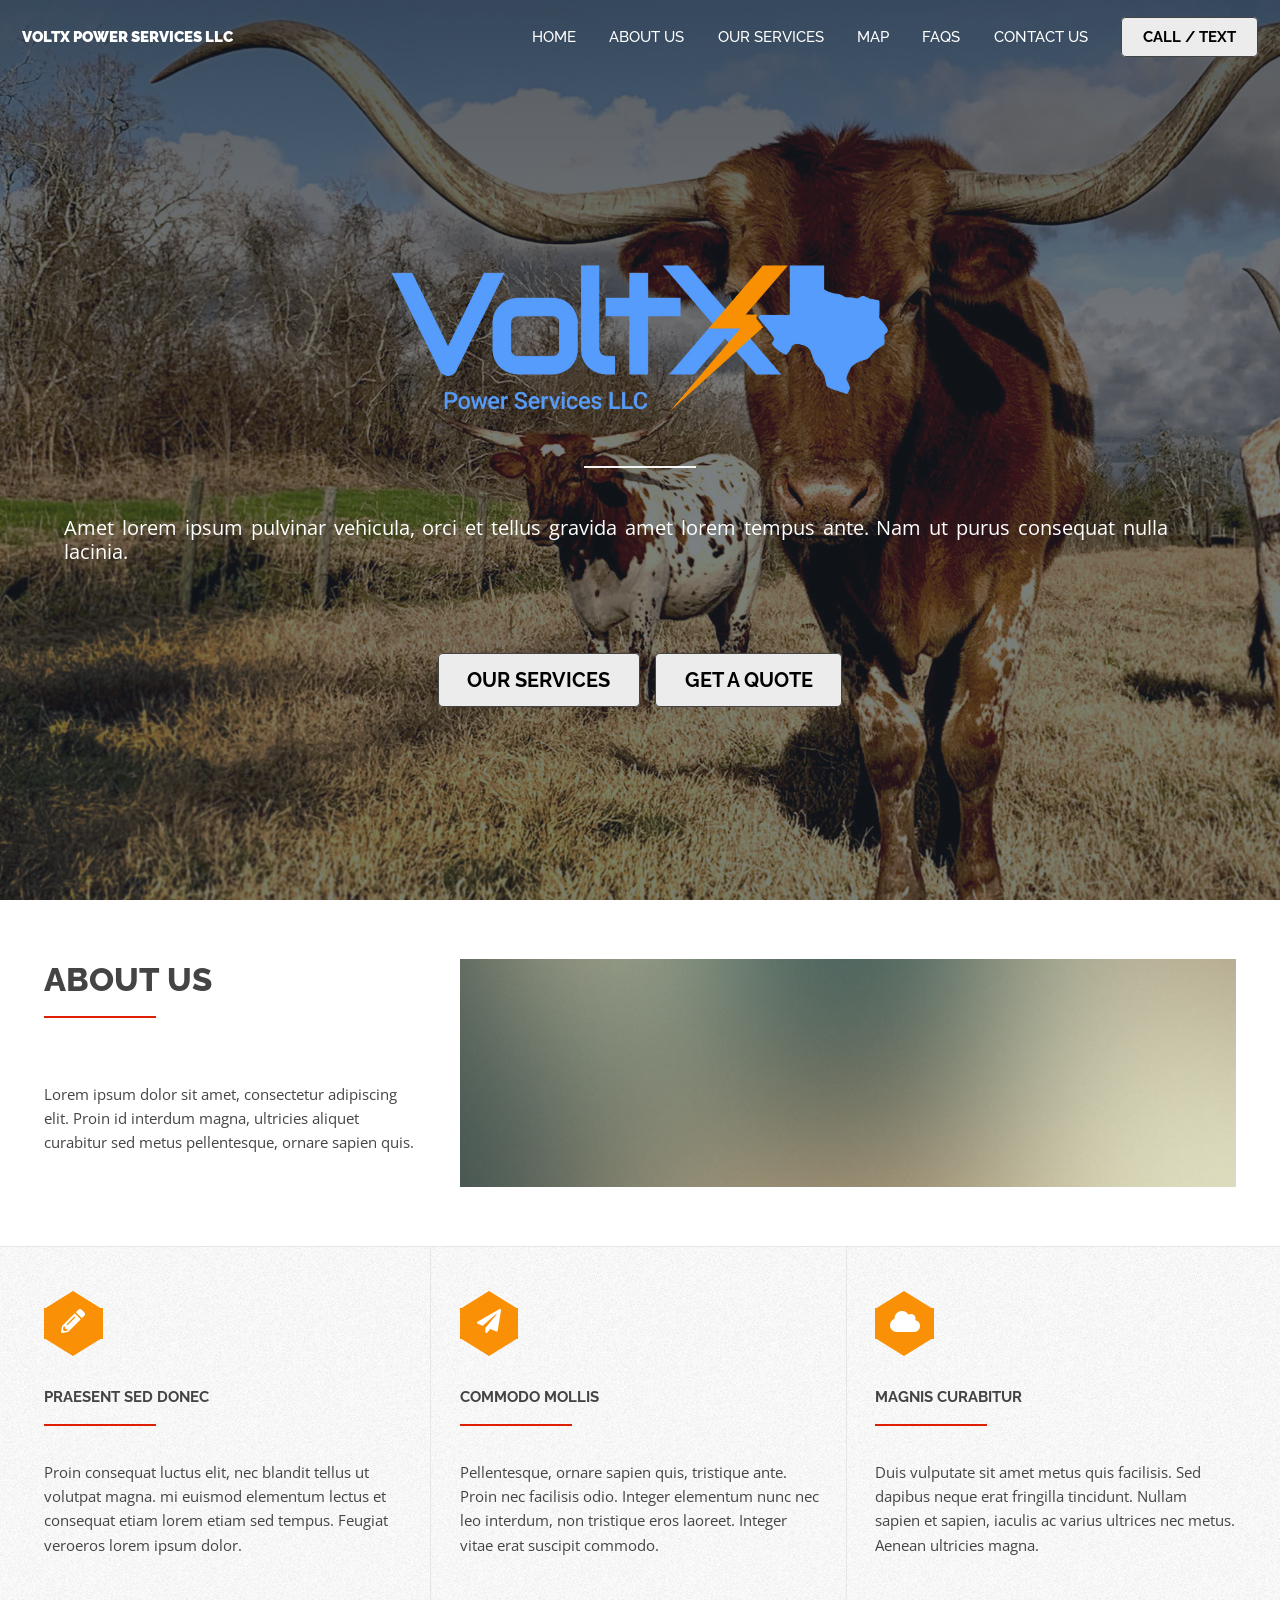
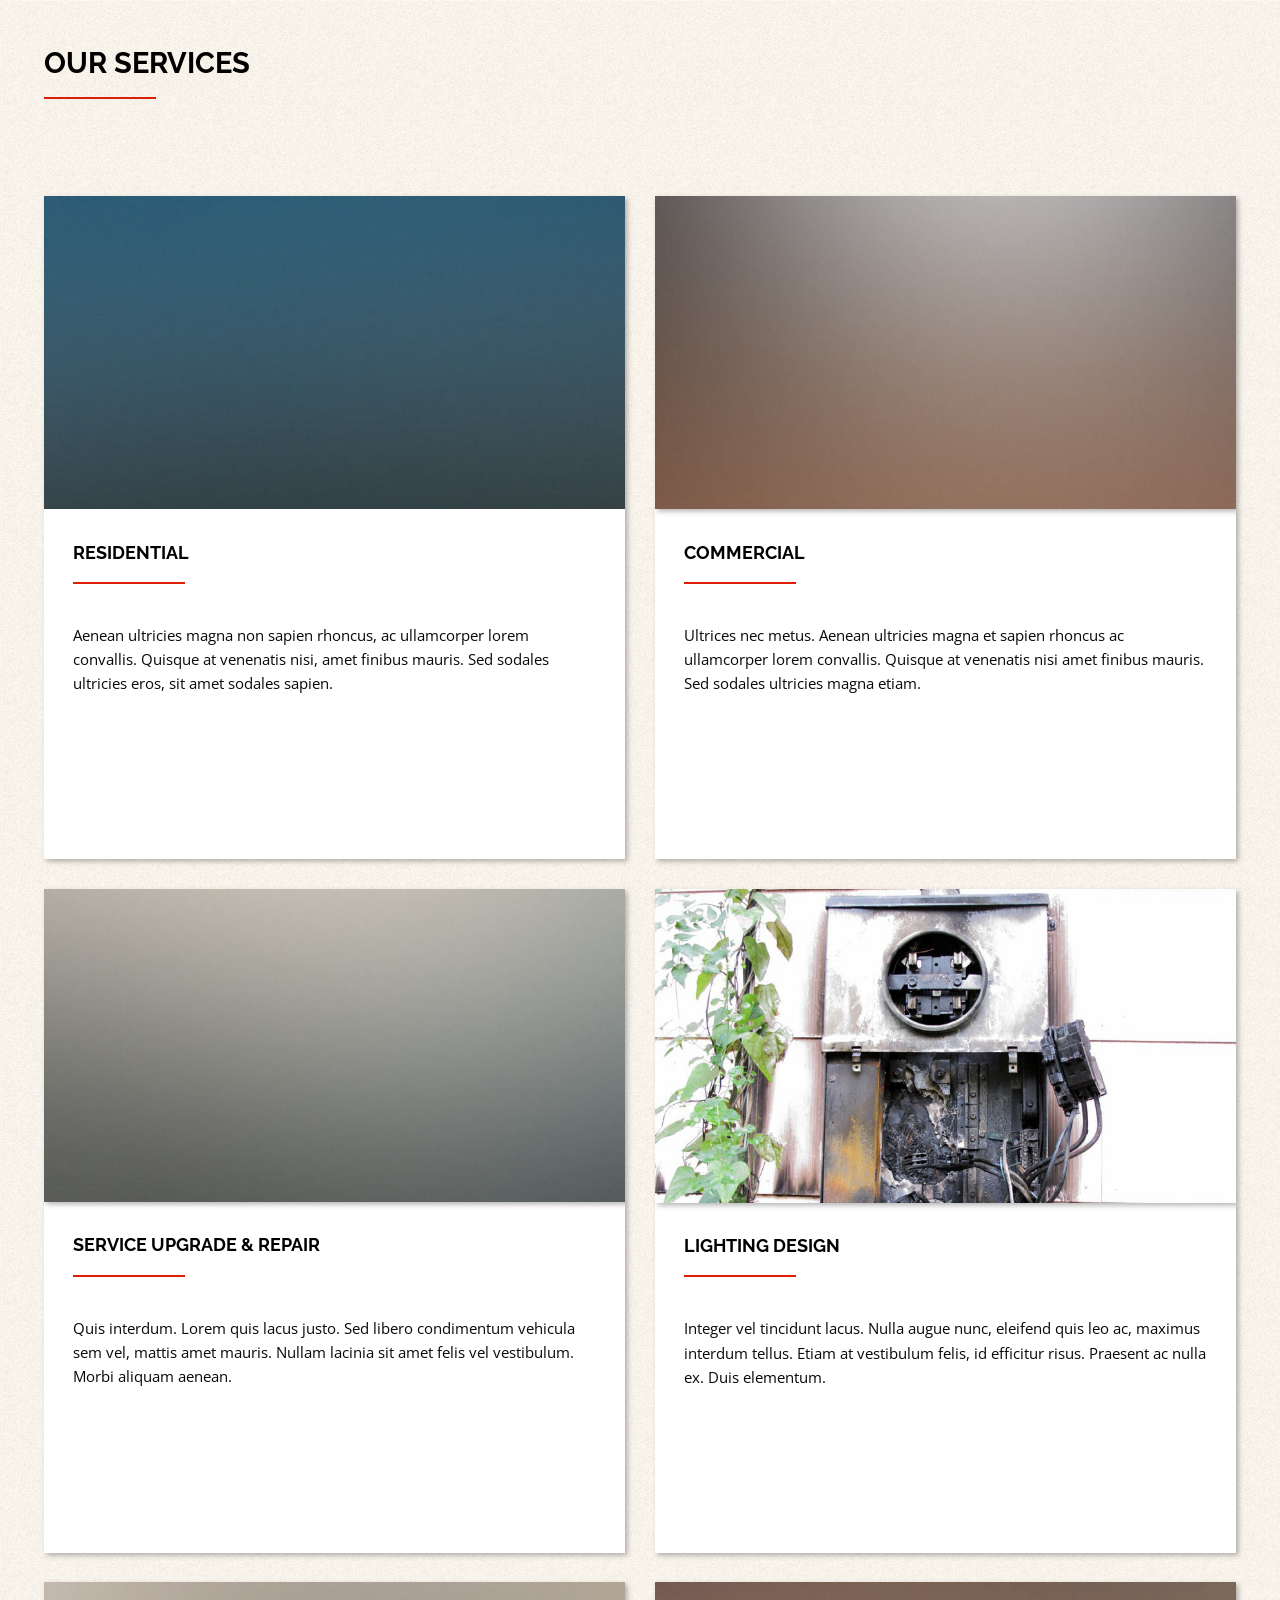
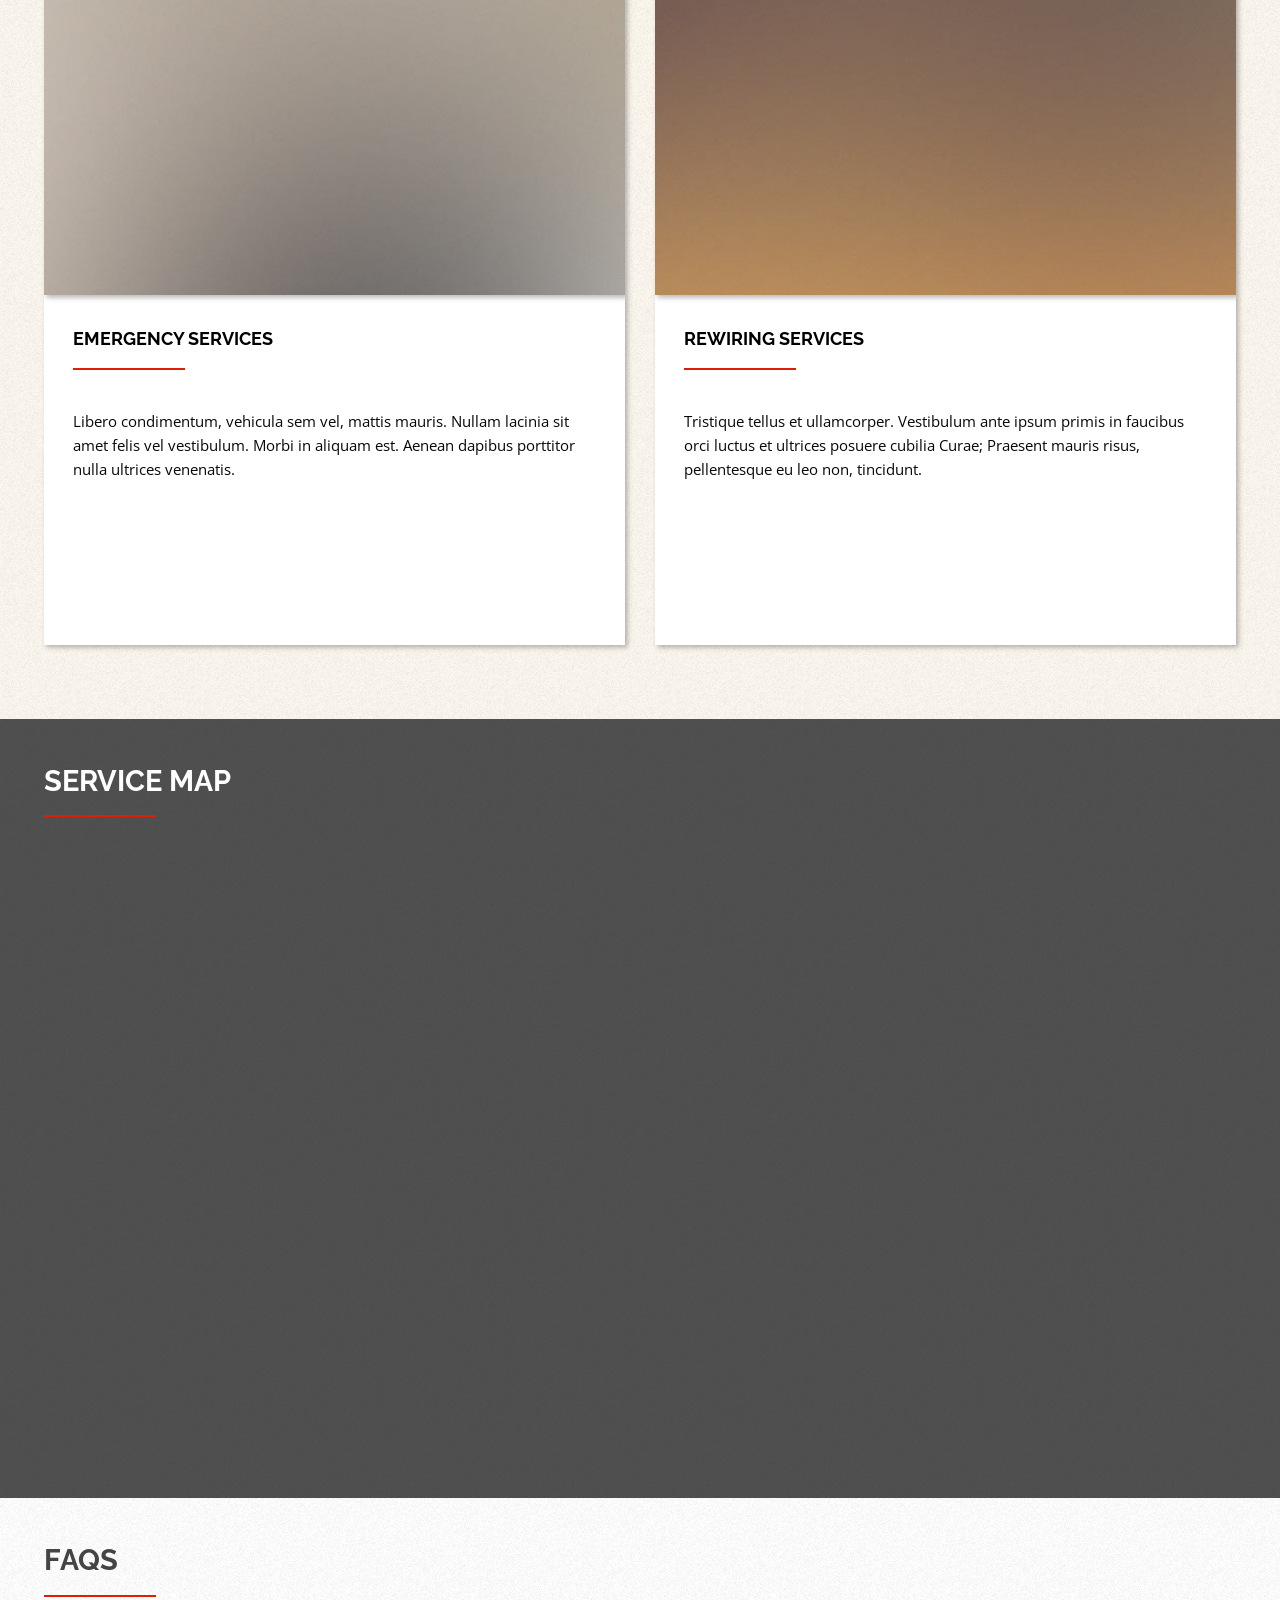
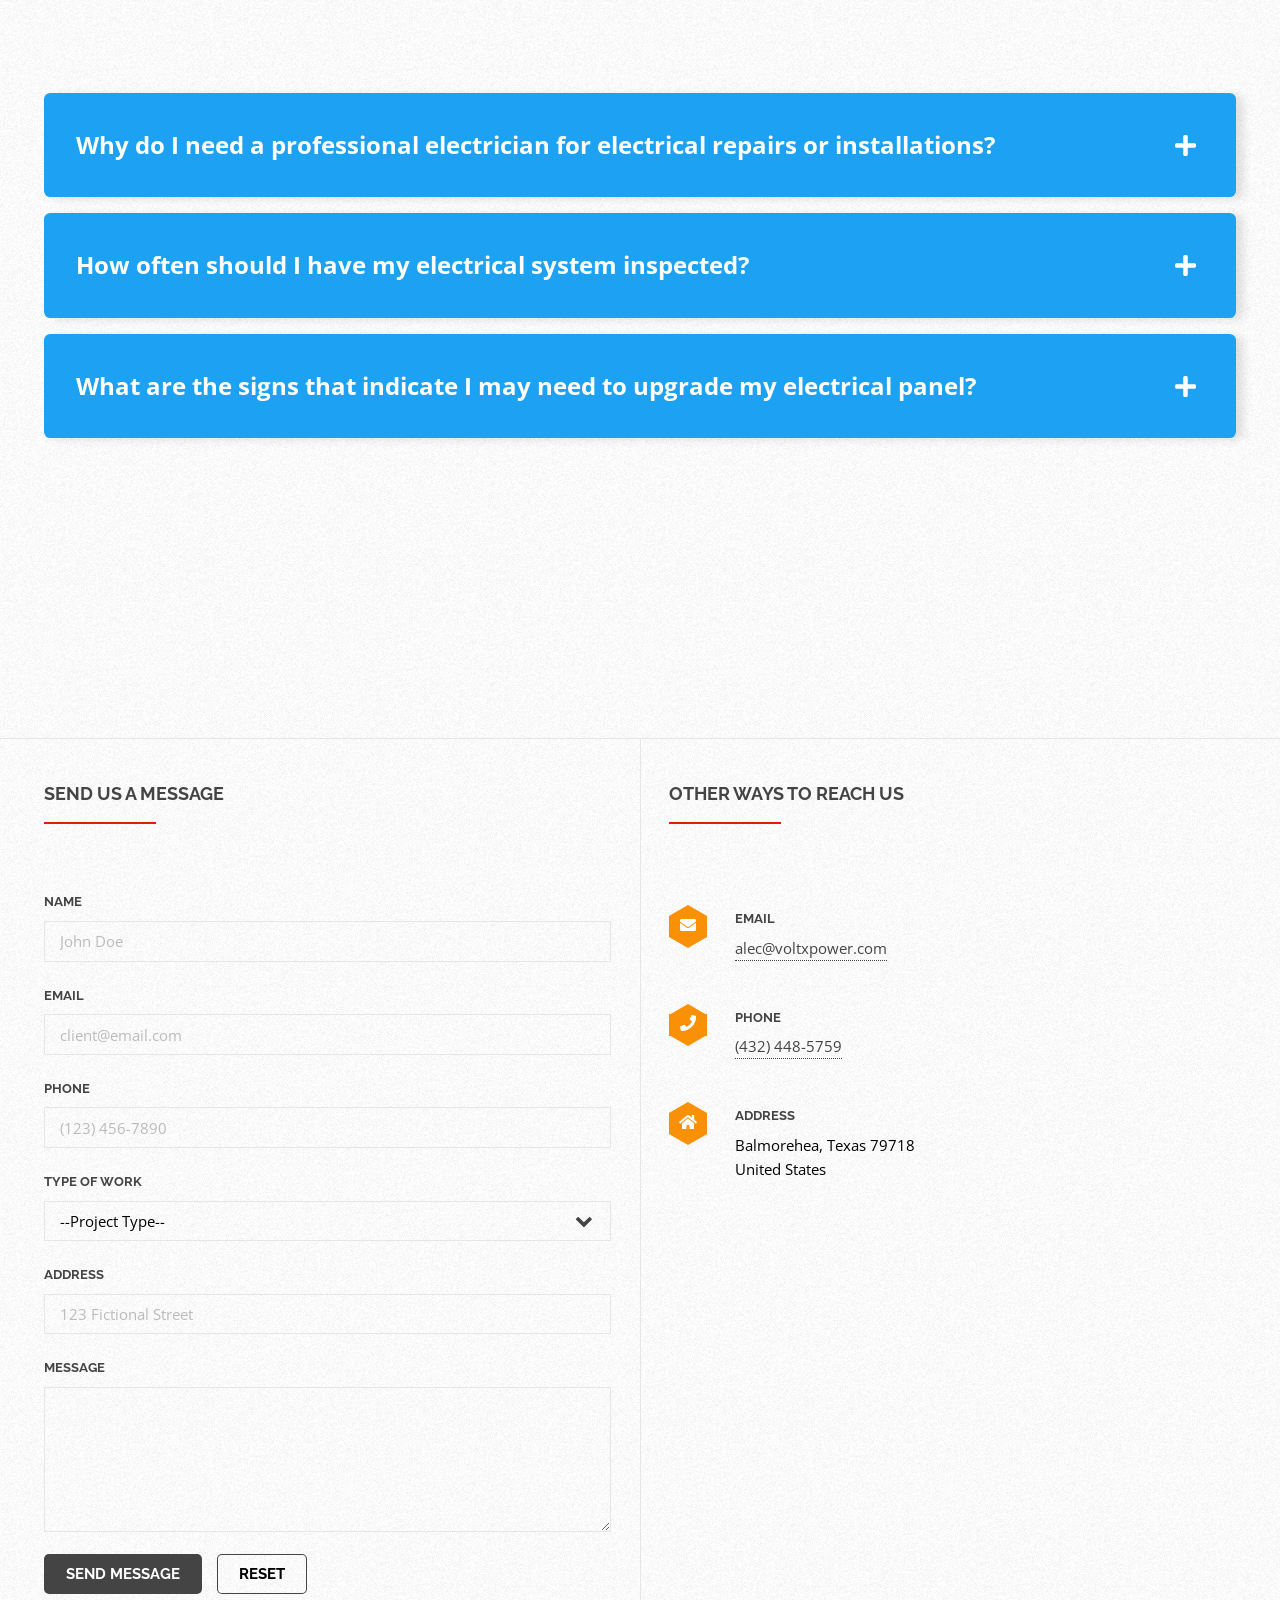
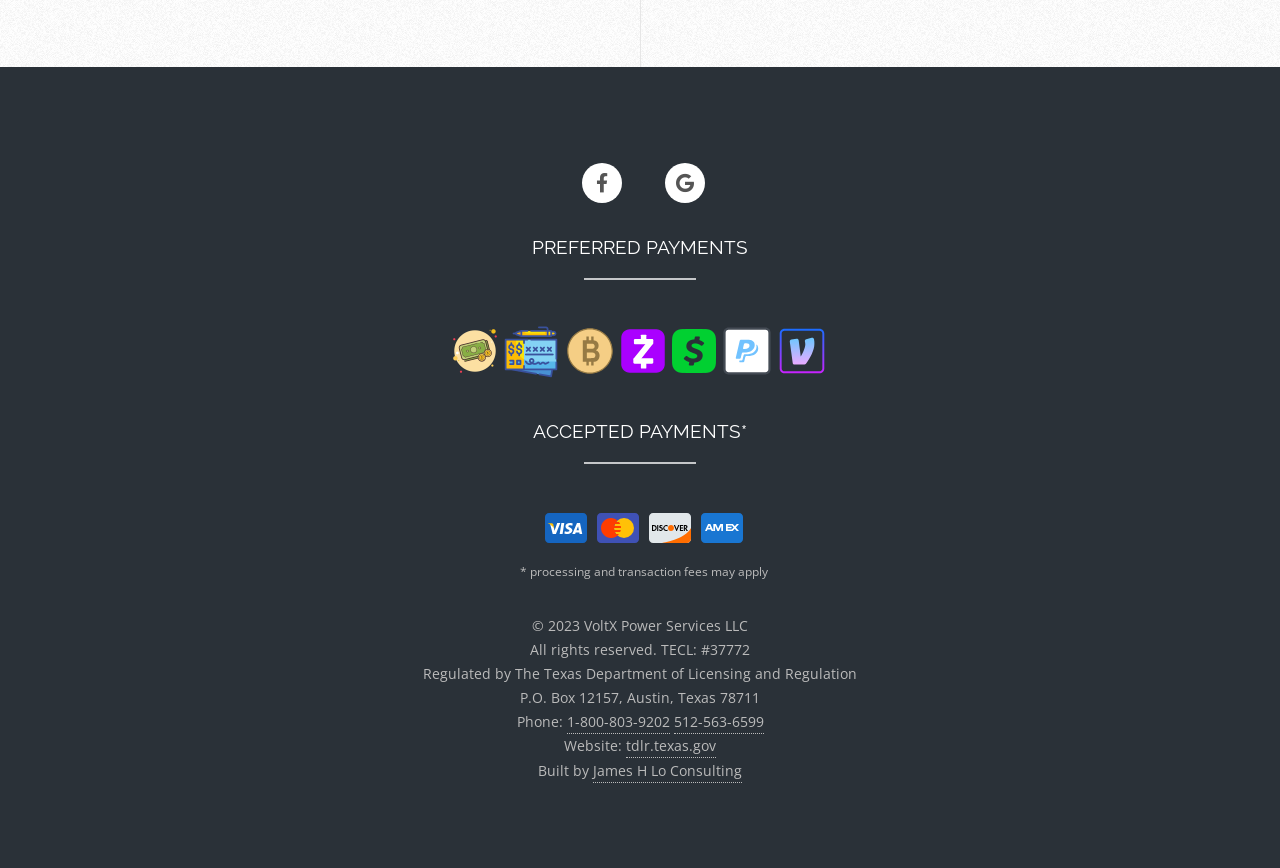
==== commit ad61a6d1: "fixed width;" ====
--- a/index.html
+++ b/index.html
@@ -83,7 +83,7 @@
 				<div class="inner">
 					<h2>Our Services</h2>
 					<div class="posts">
-						<section class="post">
+						<section class="post fadeIn">
                             <svg style="display: none;">
                                 <defs>
                                   <filter id="noise">
@@ -113,14 +113,14 @@
                                   </filter>  
                                 </defs>
                               </svg>
-							<div id="card" class="image fadeIn card"><img src="images/pic01.jpg" alt=""/>
-                                <div class="content fadeIn">
+							<div id="card" class="image card"><img src="images/pic01.jpg" alt=""/>
+                                <div class="content">
                                     <h3>Residential</h3>
                                     <p>Aenean ultricies magna non sapien rhoncus, ac ullamcorper lorem convallis. Quisque at venenatis nisi, amet finibus mauris. Sed sodales ultricies eros, sit amet sodales sapien.</p>
                                 </div>
                             </div>
 						</section>
-						<section class="post">
+						<section class="post fadeIn">
                             <svg style="display: none;">
                                 <defs>
                                   <filter id="noise2">
@@ -150,13 +150,13 @@
                                   </filter>  
                                 </defs>
                               </svg>
-							<div id="card2" class="image fadeIn card"><img src="images/pic02.jpg" alt="" /></div>
-							<div class="content fadeIn">
+							<div id="card2" class="image card"><img src="images/pic02.jpg" alt="" /></div>
+							<div class="content">
 								<h3>Commercial</h3>
 								<p>Ultrices nec metus. Aenean ultricies magna et sapien rhoncus ac ullamcorper lorem convallis. Quisque at venenatis nisi amet finibus mauris. Sed sodales ultricies magna etiam.</p>
 							</div>
-						</section>
-						<section class="post">
+						</section> 
+						<section class="post fadeIn">
                             <svg style="display: none;">
                                 <defs>
                                   <filter id="noise3">
@@ -186,13 +186,13 @@
                                   </filter>  
                                 </defs>
                               </svg>
-							<div id="card3" class="image fadeIn card"><img src="images/pic03.jpg" alt="" /></div>
-							<div class="content fadeIn">
+							<div id="card3" class="image card"><img src="images/pic03.jpg" alt="" /></div>
+							<div class="content">
 								<h3>Service Upgrade & Repair</h3>
 								<p>Quis interdum. Lorem quis lacus justo. Sed libero condimentum vehicula sem vel, mattis amet mauris. Nullam lacinia sit amet felis vel vestibulum. Morbi aliquam aenean.</p>
 							</div>
 						</section>
-						<section class="post">
+						<section class="post fadeIn">
                             <svg style="display: none;">
                                 <defs>
                                   <filter id="noise4">
@@ -222,13 +222,13 @@
                                   </filter>  
                                 </defs>
                               </svg>
-							<div id="card4" class="image fadeInLeft card"><img src="images/burnt-outlet1.jpg" alt="" /></div>
-							<div class="content fadeInLeft">
+							<div id="card4" class="image card"><img src="images/burnt-outlet1.jpg" alt="" /></div>
+							<div class="content">
 								<h3>Lighting Design</h3>
 								<p>Integer vel tincidunt lacus. Nulla augue nunc, eleifend quis leo ac, maximus interdum tellus. Etiam at vestibulum felis, id efficitur risus. Praesent ac nulla ex. Duis elementum.</p>
 							</div>
 						</section>
-						<section class="post">
+						<section class="post fadeIn">
                             <svg style="display: none;">
                                 <defs>
                                   <filter id="noise5">
@@ -258,14 +258,14 @@
                                   </filter>  
                                 </defs>
                               </svg>
-                            <div id="card5" class="image fadeInLeft card">
+                            <div id="card5" class="image card">
                                 <img class="parallax" src="images/pic05.jpg" alt="" /></div>
-							<div class="content fadeInLeft">
+							<div class="content">
 								<h3>Emergency Services</h3>
 								<p>Libero condimentum, vehicula sem vel, mattis mauris. Nullam lacinia sit amet felis vel vestibulum. Morbi in aliquam est. Aenean dapibus porttitor nulla ultrices venenatis.</p>
 							</div>
 						</section>
-						<section class="post">
+						<section class="post fadeIn">
                             <svg style="display: none;">
                                 <defs>
                                   <filter id="noise6" class="noise3">
@@ -295,9 +295,9 @@
                                   </filter>  
                                 </defs>
                               </svg>
-							<div id="card6" class="image fadeInLeft card">
+							<div id="card6" class="image card">
                                 <img src="images/pic06.jpg" alt="" /></div>
-							<div class="content fadeInLeft">
+							<div class="content">
 								<h3>Rewiring Services</h3>
 								<p>Tristique tellus et ullamcorper. Vestibulum ante ipsum primis in faucibus orci luctus et ultrices posuere cubilia Curae; Praesent mauris risus, pellentesque eu leo non, tincidunt.</p>
 							</div>
--- a/assets/css/main.css
+++ b/assets/css/main.css
@@ -5326,10 +5326,10 @@
 }
 
 .is-inactive {
-    -moz-transform: translateX(2rem);
-    -webkit-transform: translateX(2rem);
-    -ms-transform: translateX(2rem);
-    transform: translateX(2rem);
+    -moz-transform: translateX(-2rem);
+    -webkit-transform: translateX(-2rem);
+    -ms-transform: translateX(-2rem);
+    transform: translateX(-2rem);
     opacity: 0 !important;
 }
 .is-inactive-left {
--- a/assets/css/noscript.css
+++ b/assets/css/noscript.css
@@ -1,9 +1,3 @@
-/*
-	Slate by Pixelarity
-	pixelarity.com | hello@pixelarity.com
-	License: pixelarity.com/license
-*/
-
 /* Banner */
 
 	#banner > article {
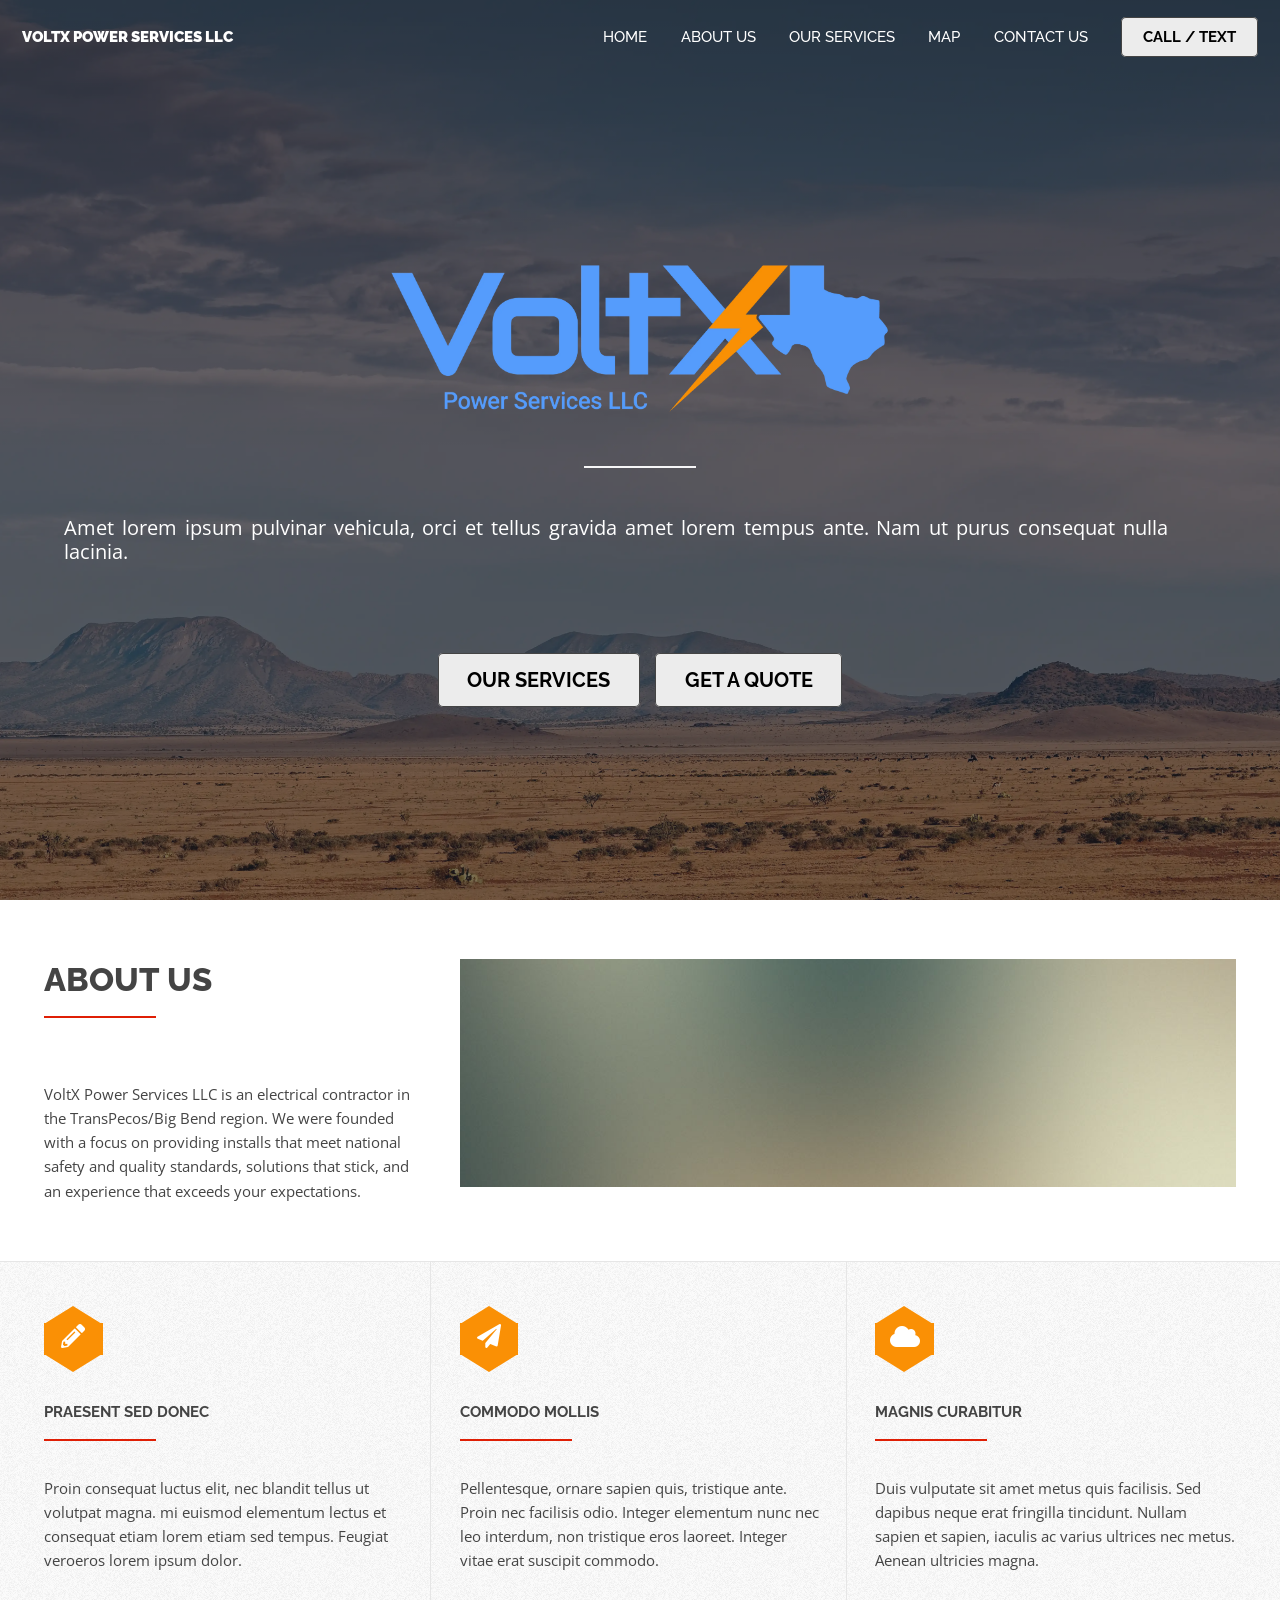
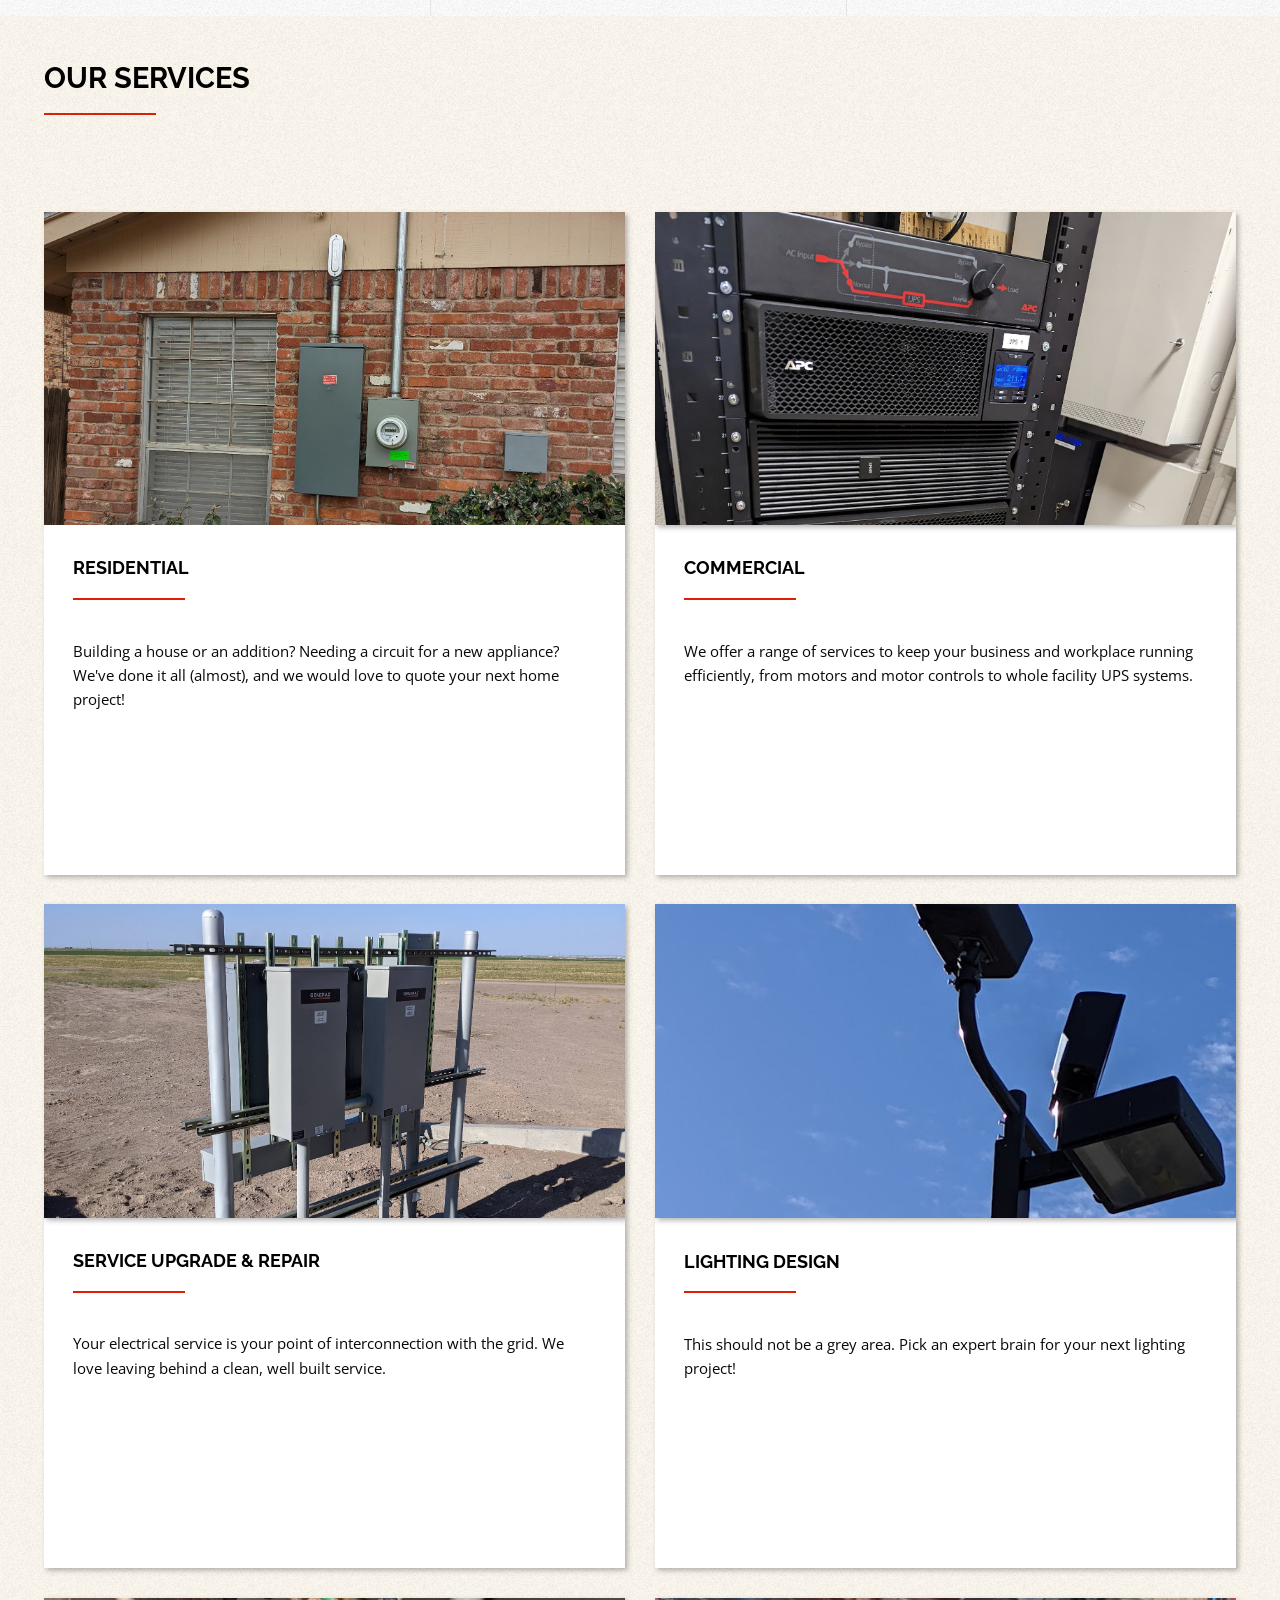
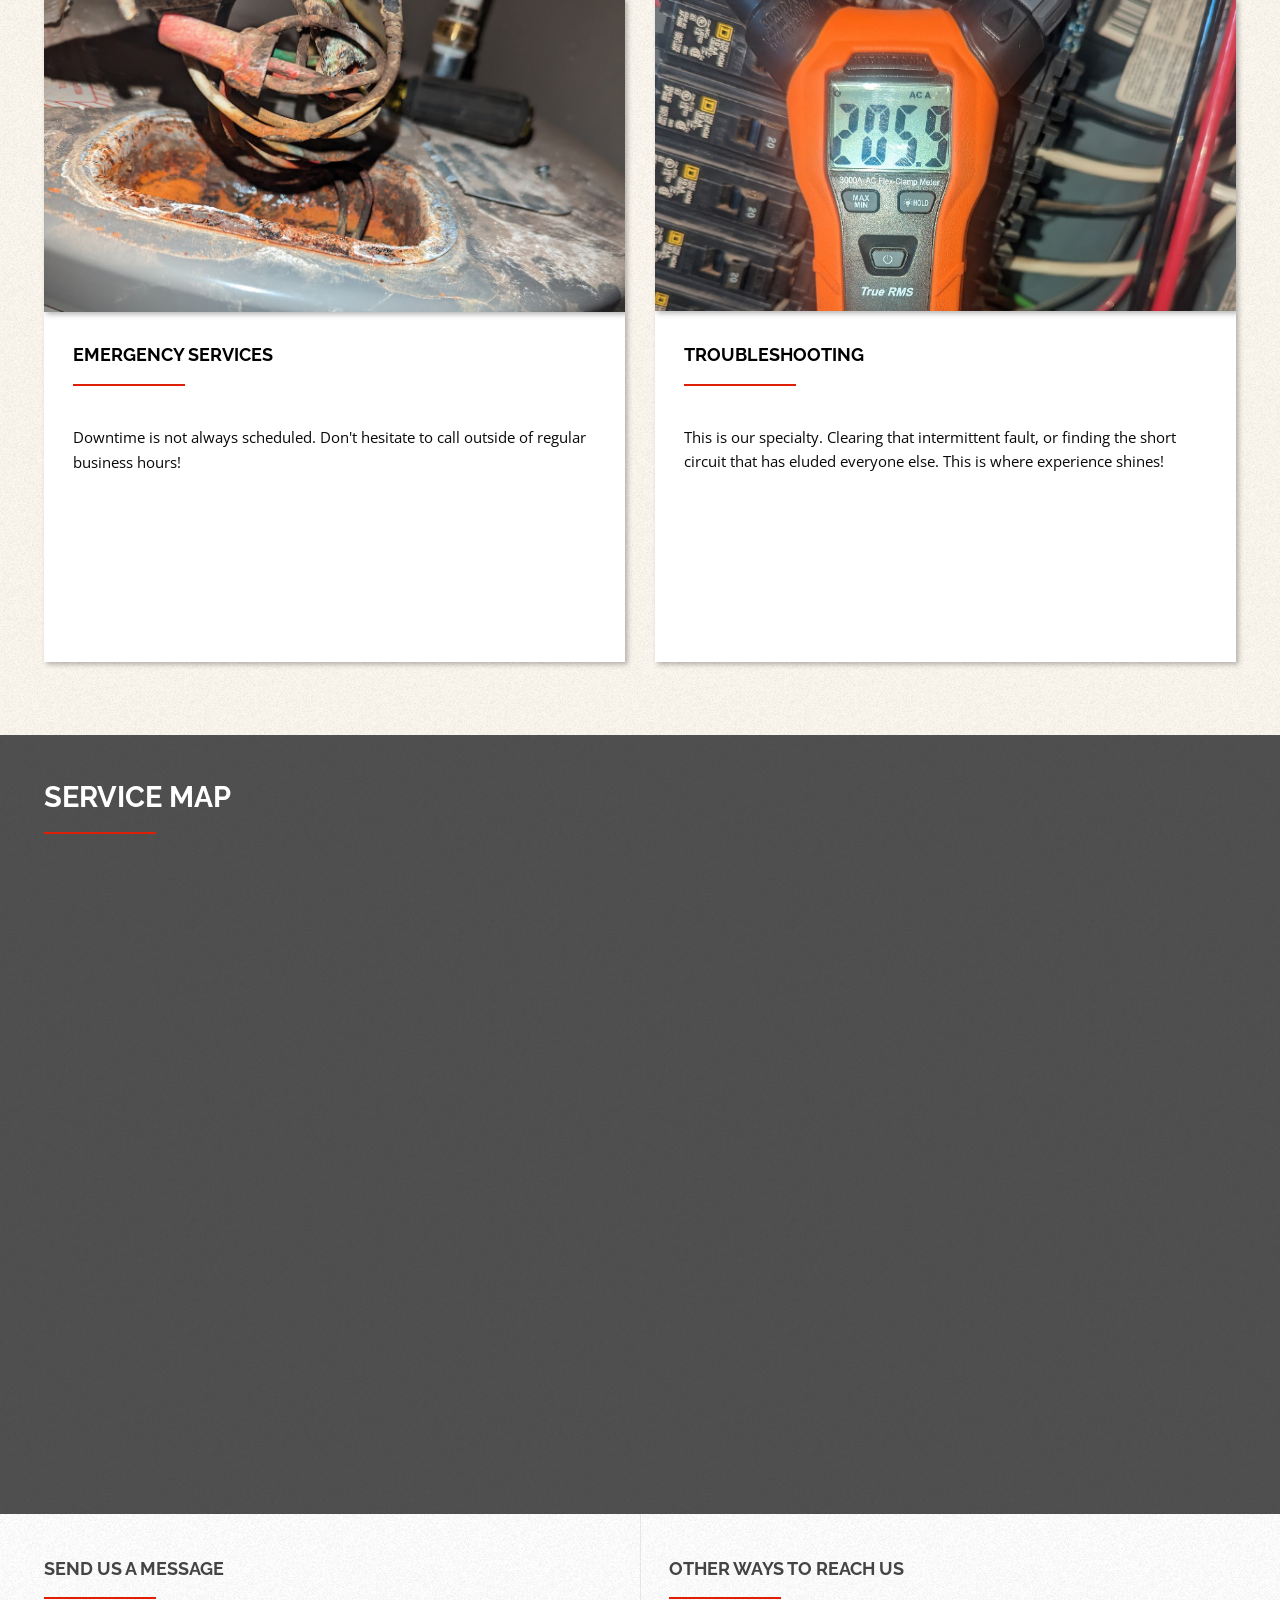
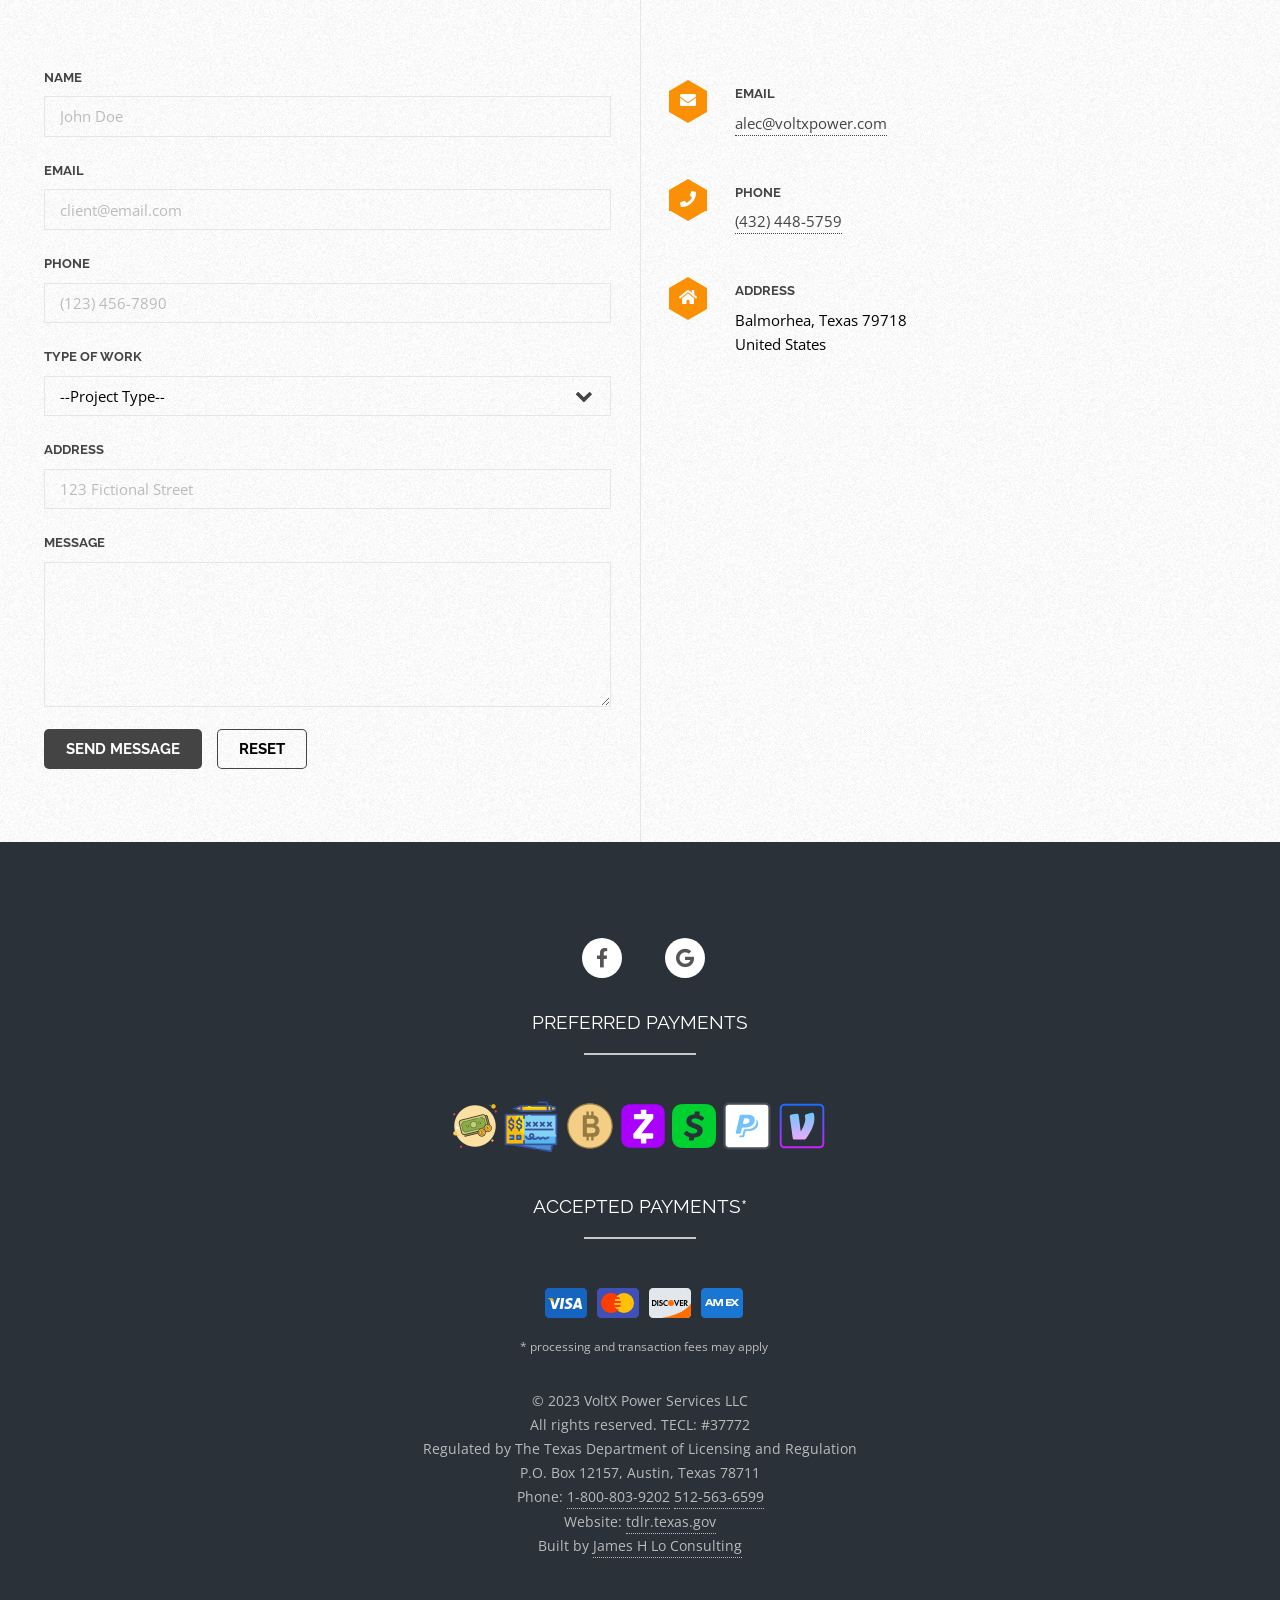
==== commit de5c2c8f: "added images, content" ====
--- a/index.html
+++ b/index.html
@@ -1,323 +1,402 @@
-<!DOCTYPE HTML>
+<!DOCTYPE html>
 <html>
-	<head>
-		<title>VoltX Power Services</title>
-		<meta charset="utf-8" />
-		<meta name="viewport" content="width=device-width, initial-scale=1, user-scalable=no" />
-		<link rel="stylesheet" href="assets/css/main.css" />
-		<noscript><link rel="stylesheet" href="assets/css/noscript.css" /></noscript>
-	</head>
-	<body class="is-preload">
-
-		<!-- Header -->
-			<header id="header" class="alt">
-				<div><a href="#banner" class="scrolly underline">VoltX Power Services LLC</a></div>
-				<nav id="nav">
-					<ul>
-						<li><a href="#banner" class="scrolly underline">Home</a></li>
-						<li><a href="#one" class="scrolly underline">About Us</a></li>
-						<li><a href="#two" class="scrolly underline">Our Services</a></li>
-						<li><a href="#four" class="scrolly underline">Map</a></li>
-						<li><a href="#five" class="scrolly underline">FAQS</a></li>
-						<li><a href="#contact" class="scrolly underline">Contact Us</a></li>
-						<li><a href="#" class="button glow-on-hover">Call / Text</a></li>
-					</ul>
-				</nav>
-			</header>
-
-		<!-- Banner -->
-			<section id="banner">
-				<div class="inner">
-                    <div class="logo"><img src="/images/logo.webp" alt=""></div>
-                    <h1></h1>
-                    <div class="content">
-                        <p>Amet lorem ipsum pulvinar vehicula, orci et tellus gravida amet lorem tempus ante. Nam ut purus consequat nulla lacinia.</p>
-                        <ul class="actions special">
-                            <li><a href="#three" class="button large next glow-on-hover scrolly">
-                                Our Services</a></li>
-                            <li><a href="#three" class="button large next glow-on-hover scrolly">
-                                Get a Quote</a></li>
-                        </ul>
-                    </div>
-                </div>
-			</section>
-
-		<!-- One -->
-			<section id="one" class="wrapper major-pad">
-				<div class="inner">
-					<section class="spotlight">
-						<div class="content fadeInLeft">
-							<h2>About Us</h2>
-							<p>Lorem ipsum dolor sit amet, consectetur adipiscing elit. Proin id interdum magna, ultricies aliquet curabitur sed metus pellentesque, ornare sapien quis.</p>
-						</div>
-						<span class="image fadeInOnly"><img src="images/pic07.jpg" alt="" /></span>
-					</section>
-				</div>
-			</section>
-
-		<!-- Two -->
-			<section id="two" class="wrapper content-pad">
-				<div class="inner">
-					<div class="features fadeInBot">
-						<section class="content fadeInOnly">
-							<span class="icon-wrapper major"><span class="icon solid fa-pencil-alt"></span></span>
-							<h3>Praesent sed donec</h3>
-							<p>Proin consequat luctus elit, nec blandit tellus ut volutpat magna. mi euismod elementum lectus et consequat etiam lorem etiam sed tempus. Feugiat veroeros lorem ipsum dolor.</p>
-						</section>
-						<section class="content fadeInOnly">
-							<span class="icon-wrapper major"><span class="icon solid fa-paper-plane"></span></span>
-							<h3>Commodo mollis</h3>
-							<p>Pellentesque, ornare sapien quis, tristique ante. Proin nec facilisis odio. Integer elementum nunc nec leo interdum, non tristique eros laoreet. Integer vitae erat suscipit commodo.</p>
-						</section>
-						<section class="content fadeInOnly">
-							<span class="icon-wrapper major"><span class="icon solid fa-cloud"></span></span>
-							<h3>Magnis curabitur</h3>
-							<p>Duis vulputate sit amet metus quis facilisis. Sed dapibus neque erat fringilla tincidunt. Nullam sapien et sapien, iaculis ac varius ultrices nec metus. Aenean ultricies magna.</p>
-						</section>
-					</div>
-				</div>
-			</section>
-
-		<!-- Three -->
-			<section id="three" class="wrapper style2">
-				<div class="inner">
-					<h2>Our Services</h2>
-					<div class="posts">
-						<section class="post fadeIn">
-                            <svg style="display: none;">
-                                <defs>
-                                  <filter id="noise">
-                                    <feTurbulence
-                                      baseFrequency="0.7,0.8"
-                                      seed="0"
-                                      type="fractalNoise"
-                                      result="static"
-                                    >
-                                      <animate
-                                        attributeName="seed"
-                                        values="0;100"
-                                        dur="800ms"
-                                        repeatCount="1" 
-                                        begin="card.mouseenter"                           
-                                      />
-                                    </feTurbulence>
-                                    <feDisplacementMap in="SourceGraphic" in2="static">
-                                      <animate
-                                        attributeName="scale"
-                                        values="0;40;0"
-                                        dur="800ms"
-                                        repeatCount="1" 
-                                        begin="card.mouseenter"                           
-                                      />
-                                    </feDisplacementMap>
-                                  </filter>  
-                                </defs>
-                              </svg>
-							<div id="card" class="image card"><img src="images/pic01.jpg" alt=""/>
-                                <div class="content">
-                                    <h3>Residential</h3>
-                                    <p>Aenean ultricies magna non sapien rhoncus, ac ullamcorper lorem convallis. Quisque at venenatis nisi, amet finibus mauris. Sed sodales ultricies eros, sit amet sodales sapien.</p>
-                                </div>
-                            </div>
-						</section>
-						<section class="post fadeIn">
-                            <svg style="display: none;">
-                                <defs>
-                                  <filter id="noise2">
-                                    <feTurbulence
-                                      baseFrequency="0.7,0.8"
-                                      seed="0"
-                                      type="fractalNoise"
-                                      result="static"
-                                    >
-                                      <animate
-                                        attributeName="seed"
-                                        values="0;100"
-                                        dur="800ms"
-                                        repeatCount="1" 
-                                        begin="card2.mouseenter"                           
-                                      />
-                                    </feTurbulence>
-                                    <feDisplacementMap in="SourceGraphic" in2="static">
-                                      <animate
-                                        attributeName="scale"
-                                        values="0;40;0"
-                                        dur="800ms"
-                                        repeatCount="1" 
-                                        begin="card2.mouseenter"                           
-                                      />
-                                    </feDisplacementMap>
-                                  </filter>  
-                                </defs>
-                              </svg>
-							<div id="card2" class="image card"><img src="images/pic02.jpg" alt="" /></div>
-							<div class="content">
-								<h3>Commercial</h3>
-								<p>Ultrices nec metus. Aenean ultricies magna et sapien rhoncus ac ullamcorper lorem convallis. Quisque at venenatis nisi amet finibus mauris. Sed sodales ultricies magna etiam.</p>
-							</div>
-						</section> 
-						<section class="post fadeIn">
-                            <svg style="display: none;">
-                                <defs>
-                                  <filter id="noise3">
-                                    <feTurbulence
-                                      baseFrequency="0.7,0.8"
-                                      seed="0"
-                                      type="fractalNoise"
-                                      result="static"
-                                    >
-                                      <animate
-                                        attributeName="seed"
-                                        values="0;100"
-                                        dur="800ms"
-                                        repeatCount="1" 
-                                        begin="card3.mouseenter"                           
-                                      />
-                                    </feTurbulence>
-                                    <feDisplacementMap in="SourceGraphic" in2="static">
-                                      <animate
-                                        attributeName="scale"
-                                        values="0;40;0"
-                                        dur="800ms"
-                                        repeatCount="1" 
-                                        begin="card3.mouseenter"                           
-                                      />
-                                    </feDisplacementMap>
-                                  </filter>  
-                                </defs>
-                              </svg>
-							<div id="card3" class="image card"><img src="images/pic03.jpg" alt="" /></div>
-							<div class="content">
-								<h3>Service Upgrade & Repair</h3>
-								<p>Quis interdum. Lorem quis lacus justo. Sed libero condimentum vehicula sem vel, mattis amet mauris. Nullam lacinia sit amet felis vel vestibulum. Morbi aliquam aenean.</p>
-							</div>
-						</section>
-						<section class="post fadeIn">
-                            <svg style="display: none;">
-                                <defs>
-                                  <filter id="noise4">
-                                    <feTurbulence
-                                      baseFrequency="0.7,0.8"
-                                      seed="0"
-                                      type="fractalNoise"
-                                      result="static"
-                                    >
-                                      <animate
-                                        attributeName="seed"
-                                        values="0;100"
-                                        dur="800ms"
-                                        repeatCount="1" 
-                                        begin="card4.mouseenter"                           
-                                      />
-                                    </feTurbulence>
-                                    <feDisplacementMap in="SourceGraphic" in2="static">
-                                      <animate
-                                        attributeName="scale"
-                                        values="0;40;0"
-                                        dur="800ms"
-                                        repeatCount="1" 
-                                        begin="card4.mouseenter"                           
-                                      />
-                                    </feDisplacementMap>
-                                  </filter>  
-                                </defs>
-                              </svg>
-							<div id="card4" class="image card"><img src="images/burnt-outlet1.jpg" alt="" /></div>
-							<div class="content">
-								<h3>Lighting Design</h3>
-								<p>Integer vel tincidunt lacus. Nulla augue nunc, eleifend quis leo ac, maximus interdum tellus. Etiam at vestibulum felis, id efficitur risus. Praesent ac nulla ex. Duis elementum.</p>
-							</div>
-						</section>
-						<section class="post fadeIn">
-                            <svg style="display: none;">
-                                <defs>
-                                  <filter id="noise5">
-                                    <feTurbulence
-                                      baseFrequency="0.7,0.8"
-                                      seed="0"
-                                      type="fractalNoise"
-                                      result="static"
-                                    >
-                                      <animate
-                                        attributeName="seed"
-                                        values="0;100"
-                                        dur="800ms"
-                                        repeatCount="1" 
-                                        begin="card5.mouseenter"                           
-                                      />
-                                    </feTurbulence>
-                                    <feDisplacementMap in="SourceGraphic" in2="static">
-                                      <animate
-                                        attributeName="scale"
-                                        values="0;40;0"
-                                        dur="800ms"
-                                        repeatCount="1" 
-                                        begin="card5.mouseenter"                           
-                                      />
-                                    </feDisplacementMap>
-                                  </filter>  
-                                </defs>
-                              </svg>
-                            <div id="card5" class="image card">
-                                <img class="parallax" src="images/pic05.jpg" alt="" /></div>
-							<div class="content">
-								<h3>Emergency Services</h3>
-								<p>Libero condimentum, vehicula sem vel, mattis mauris. Nullam lacinia sit amet felis vel vestibulum. Morbi in aliquam est. Aenean dapibus porttitor nulla ultrices venenatis.</p>
-							</div>
-						</section>
-						<section class="post fadeIn">
-                            <svg style="display: none;">
-                                <defs>
-                                  <filter id="noise6" class="noise3">
-                                    <feTurbulence
-                                      baseFrequency="0.7,0.8"
-                                      seed="0"
-                                      type="fractalNoise"
-                                      result="static"
-                                    >
-                                      <animate
-                                        attributeName="seed"
-                                        values="0;100"
-                                        dur="800ms"
-                                        repeatCount="1" 
-                                        begin="card6.mouseenter"                           
-                                      />
-                                    </feTurbulence>
-                                    <feDisplacementMap in="SourceGraphic" in2="static">
-                                      <animate
-                                        attributeName="scale"
-                                        values="0;40;0"
-                                        dur="800ms"
-                                        repeatCount="1" 
-                                        begin="card6.mouseenter"                           
-                                      />
-                                    </feDisplacementMap>
-                                  </filter>  
-                                </defs>
-                              </svg>
-							<div id="card6" class="image card">
-                                <img src="images/pic06.jpg" alt="" /></div>
-							<div class="content">
-								<h3>Rewiring Services</h3>
-								<p>Tristique tellus et ullamcorper. Vestibulum ante ipsum primis in faucibus orci luctus et ultrices posuere cubilia Curae; Praesent mauris risus, pellentesque eu leo non, tincidunt.</p>
-							</div>
-						</section>
-					</div>
-				</div>
-			</section>
-
-        <!-- Map -->
-            <section id="four" class="wrapper style1">
-                <div class="inner">
-                    <h2>Service Map</h2>
-                    <div class="image map" data-position="center right">
-                        <iframe title="google maps" src="https://www.google.com/maps/d/u/0/embed?mid=1-Hc9pwJZMcobrLEOdCQkmv51eeffI8g&ehbc=2E312F" width="100%" height="100%"></iframe>
-                    </div>
-                </div>
-            </section>
-
-        <!-- FAQ -->
-            <section id="five" class="wrapper">
+  <head>
+    <title>VoltX Power Services</title>
+    <meta charset="utf-8" />
+    <meta
+      name="viewport"
+      content="width=device-width, initial-scale=1, user-scalable=no"
+    />
+    <link rel="stylesheet" href="assets/css/main.css" />
+    <noscript
+      ><link rel="stylesheet" href="assets/css/noscript.css"
+    /></noscript>
+  </head>
+  <body class="is-preload">
+    <!-- Header -->
+    <header id="header" class="alt">
+      <div>
+        <a href="#banner" class="scrolly underline">VoltX Power Services LLC</a>
+      </div>
+      <nav id="nav">
+        <ul>
+          <li><a href="#banner" class="scrolly underline">Home</a></li>
+          <li><a href="#one" class="scrolly underline">About Us</a></li>
+          <li><a href="#two" class="scrolly underline">Our Services</a></li>
+          <li><a href="#four" class="scrolly underline">Map</a></li>
+          <li><a href="#contact" class="scrolly underline">Contact Us</a></li>
+          <li>
+            <a href="tel:4324485759" class="button glow-on-hover"
+              >Call / Text</a
+            >
+          </li>
+        </ul>
+      </nav>
+    </header>
+
+    <!-- Banner -->
+    <section id="banner">
+      <div class="inner">
+        <div class="logo"><img src="/images/logo.webp" alt="" /></div>
+        <h1></h1>
+        <div class="content">
+          <p>
+            Amet lorem ipsum pulvinar vehicula, orci et tellus gravida amet
+            lorem tempus ante. Nam ut purus consequat nulla lacinia.
+          </p>
+          <ul class="actions special">
+            <li>
+              <a href="#three" class="button large next glow-on-hover scrolly">
+                Our Services</a
+              >
+            </li>
+            <li>
+              <a href="#three" class="button large next glow-on-hover scrolly">
+                Get a Quote</a
+              >
+            </li>
+          </ul>
+        </div>
+      </div>
+    </section>
+
+    <!-- One -->
+    <section id="one" class="wrapper major-pad">
+      <div class="inner">
+        <section class="spotlight">
+          <div class="content fadeInLeft">
+            <h2>About Us</h2>
+            <p>
+              VoltX Power Services LLC is an electrical contractor in the
+              TransPecos/Big Bend region. We were founded with a focus on
+              providing installs that meet national safety and quality
+              standards, solutions that stick, and an experience that exceeds
+              your expectations.
+            </p>
+          </div>
+          <span class="image fadeInOnly"
+            ><img src="images/pic07.jpg" alt=""
+          /></span>
+        </section>
+      </div>
+    </section>
+
+    <!-- Two -->
+    <section id="two" class="wrapper content-pad">
+      <div class="inner">
+        <div class="features fadeInBot">
+          <section class="content fadeInOnly">
+            <span class="icon-wrapper major"
+              ><span class="icon solid fa-pencil-alt"></span
+            ></span>
+            <h3>Praesent sed donec</h3>
+            <p>
+              Proin consequat luctus elit, nec blandit tellus ut volutpat magna.
+              mi euismod elementum lectus et consequat etiam lorem etiam sed
+              tempus. Feugiat veroeros lorem ipsum dolor.
+            </p>
+          </section>
+          <section class="content fadeInOnly">
+            <span class="icon-wrapper major"
+              ><span class="icon solid fa-paper-plane"></span
+            ></span>
+            <h3>Commodo mollis</h3>
+            <p>
+              Pellentesque, ornare sapien quis, tristique ante. Proin nec
+              facilisis odio. Integer elementum nunc nec leo interdum, non
+              tristique eros laoreet. Integer vitae erat suscipit commodo.
+            </p>
+          </section>
+          <section class="content fadeInOnly">
+            <span class="icon-wrapper major"
+              ><span class="icon solid fa-cloud"></span
+            ></span>
+            <h3>Magnis curabitur</h3>
+            <p>
+              Duis vulputate sit amet metus quis facilisis. Sed dapibus neque
+              erat fringilla tincidunt. Nullam sapien et sapien, iaculis ac
+              varius ultrices nec metus. Aenean ultricies magna.
+            </p>
+          </section>
+        </div>
+      </div>
+    </section>
+
+    <!-- Three -->
+    <section id="three" class="wrapper style2">
+      <div class="inner">
+        <h2>Our Services</h2>
+        <div class="posts">
+          <section class="post fadeIn">
+            <svg style="display: none">
+              <defs>
+                <filter id="noise">
+                  <feTurbulence
+                    baseFrequency="0.7,0.8"
+                    seed="0"
+                    type="fractalNoise"
+                    result="static"
+                  >
+                    <animate
+                      attributeName="seed"
+                      values="0;100"
+                      dur="800ms"
+                      repeatCount="1"
+                      begin="card.mouseenter"
+                    />
+                  </feTurbulence>
+                  <feDisplacementMap in="SourceGraphic" in2="static">
+                    <animate
+                      attributeName="scale"
+                      values="0;40;0"
+                      dur="800ms"
+                      repeatCount="1"
+                      begin="card.mouseenter"
+                    />
+                  </feDisplacementMap>
+                </filter>
+              </defs>
+            </svg>
+            <div id="card" class="image card">
+              <img src="images/residential.jpg" alt="" />
+              <div class="content">
+                <h3>Residential</h3>
+                <p>
+                  Building a house or an addition? Needing a circuit for a new
+                  appliance? We've done it all (almost), and we would love to
+                  quote your next home project!
+                </p>
+              </div>
+            </div>
+          </section>
+          <section class="post fadeIn">
+            <svg style="display: none">
+              <defs>
+                <filter id="noise2">
+                  <feTurbulence
+                    baseFrequency="0.7,0.8"
+                    seed="0"
+                    type="fractalNoise"
+                    result="static"
+                  >
+                    <animate
+                      attributeName="seed"
+                      values="0;100"
+                      dur="800ms"
+                      repeatCount="1"
+                      begin="card2.mouseenter"
+                    />
+                  </feTurbulence>
+                  <feDisplacementMap in="SourceGraphic" in2="static">
+                    <animate
+                      attributeName="scale"
+                      values="0;40;0"
+                      dur="800ms"
+                      repeatCount="1"
+                      begin="card2.mouseenter"
+                    />
+                  </feDisplacementMap>
+                </filter>
+              </defs>
+            </svg>
+            <div id="card2" class="image card">
+              <img src="images/commercial.jpg" alt="" />
+            </div>
+            <div class="content">
+              <h3>Commercial</h3>
+              <p>
+                We offer a range of services to keep your business and workplace
+                running efficiently, from motors and motor controls to whole
+                facility UPS systems.
+              </p>
+            </div>
+          </section>
+          <section class="post fadeIn">
+            <svg style="display: none">
+              <defs>
+                <filter id="noise3">
+                  <feTurbulence
+                    baseFrequency="0.7,0.8"
+                    seed="0"
+                    type="fractalNoise"
+                    result="static"
+                  >
+                    <animate
+                      attributeName="seed"
+                      values="0;100"
+                      dur="800ms"
+                      repeatCount="1"
+                      begin="card3.mouseenter"
+                    />
+                  </feTurbulence>
+                  <feDisplacementMap in="SourceGraphic" in2="static">
+                    <animate
+                      attributeName="scale"
+                      values="0;40;0"
+                      dur="800ms"
+                      repeatCount="1"
+                      begin="card3.mouseenter"
+                    />
+                  </feDisplacementMap>
+                </filter>
+              </defs>
+            </svg>
+            <div id="card3" class="image card">
+              <img src="images/upgrade.jpg" alt="" />
+            </div>
+            <div class="content">
+              <h3>Service Upgrade & Repair</h3>
+              <p>
+                Your electrical service is your point of interconnection with
+                the grid. We love leaving behind a clean, well built service.
+              </p>
+            </div>
+          </section>
+          <section class="post fadeIn">
+            <svg style="display: none">
+              <defs>
+                <filter id="noise4">
+                  <feTurbulence
+                    baseFrequency="0.7,0.8"
+                    seed="0"
+                    type="fractalNoise"
+                    result="static"
+                  >
+                    <animate
+                      attributeName="seed"
+                      values="0;100"
+                      dur="800ms"
+                      repeatCount="1"
+                      begin="card4.mouseenter"
+                    />
+                  </feTurbulence>
+                  <feDisplacementMap in="SourceGraphic" in2="static">
+                    <animate
+                      attributeName="scale"
+                      values="0;40;0"
+                      dur="800ms"
+                      repeatCount="1"
+                      begin="card4.mouseenter"
+                    />
+                  </feDisplacementMap>
+                </filter>
+              </defs>
+            </svg>
+            <div id="card4" class="image card">
+              <img src="images/lighting.jpg" alt="" />
+            </div>
+            <div class="content">
+              <h3>Lighting Design</h3>
+              <p>
+                This should not be a grey area. Pick an expert brain for your
+                next lighting project!
+              </p>
+            </div>
+          </section>
+          <section class="post fadeIn">
+            <svg style="display: none">
+              <defs>
+                <filter id="noise5">
+                  <feTurbulence
+                    baseFrequency="0.7,0.8"
+                    seed="0"
+                    type="fractalNoise"
+                    result="static"
+                  >
+                    <animate
+                      attributeName="seed"
+                      values="0;100"
+                      dur="800ms"
+                      repeatCount="1"
+                      begin="card5.mouseenter"
+                    />
+                  </feTurbulence>
+                  <feDisplacementMap in="SourceGraphic" in2="static">
+                    <animate
+                      attributeName="scale"
+                      values="0;40;0"
+                      dur="800ms"
+                      repeatCount="1"
+                      begin="card5.mouseenter"
+                    />
+                  </feDisplacementMap>
+                </filter>
+              </defs>
+            </svg>
+            <div id="card5" class="image card">
+              <img class="parallax" src="images/emergency.jpg" alt="" />
+            </div>
+            <div class="content">
+              <h3>Emergency Services</h3>
+              <p>
+                Downtime is not always scheduled. Don't hesitate to call outside
+                of regular business hours!
+              </p>
+            </div>
+          </section>
+          <section class="post fadeIn">
+            <svg style="display: none">
+              <defs>
+                <filter id="noise6" class="noise3">
+                  <feTurbulence
+                    baseFrequency="0.7,0.8"
+                    seed="0"
+                    type="fractalNoise"
+                    result="static"
+                  >
+                    <animate
+                      attributeName="seed"
+                      values="0;100"
+                      dur="800ms"
+                      repeatCount="1"
+                      begin="card6.mouseenter"
+                    />
+                  </feTurbulence>
+                  <feDisplacementMap in="SourceGraphic" in2="static">
+                    <animate
+                      attributeName="scale"
+                      values="0;40;0"
+                      dur="800ms"
+                      repeatCount="1"
+                      begin="card6.mouseenter"
+                    />
+                  </feDisplacementMap>
+                </filter>
+              </defs>
+            </svg>
+            <div id="card6" class="image card">
+              <img src="images/troubleshooting.jpg" alt="" />
+            </div>
+            <div class="content">
+              <h3>Troubleshooting</h3>
+              <p>
+                This is our specialty. Clearing that intermittent fault, or
+                finding the short circuit that has eluded everyone else. This is
+                where experience shines!
+              </p>
+            </div>
+          </section>
+        </div>
+      </div>
+    </section>
+
+    <!-- Map -->
+    <section id="four" class="wrapper style1">
+      <div class="inner">
+        <h2>Service Map</h2>
+        <div class="image map" data-position="center right">
+          <iframe
+            title="google maps"
+            src="https://www.google.com/maps/d/u/0/embed?mid=1-Hc9pwJZMcobrLEOdCQkmv51eeffI8g&ehbc=2E312F"
+            width="100%"
+            height="100%"
+          ></iframe>
+        </div>
+      </div>
+    </section>
+
+    <!-- FAQ -->
+    <!-- <section id="five" class="wrapper">
                 <div class="inner">
                     <h2>FAQs</h2>
                     <div class="accordion fadeInBot">
@@ -381,154 +460,212 @@
                         </div>
                     </div>
                 </div>
-            </section>
-
-            
-
-		<!-- Contact -->
-			<section id="contact" class="wrapper split">
-				<div class="inner">
-					<section>
-						<h2>Send us a message</h2>
-						<form method="post" action="#">
-							<div class="row gtr-uniform">
-								<div class="col-6 col-12-large col-6-medium col-12-xsmall">
-									<label for="name">Name</label>
-									<input type="text" name="name" id="name" 
-                                    placeholder="John Doe" required/>
-								</div>
-								<div class="col-6 col-12-large col-6-medium col-12-xsmall">
-									<label for="email">Email</label>
-									<input type="email" name="email" id="email" 
-                                    placeholder="client@email.com" required/>
-								</div>
-								<div class="col-6 col-12-large col-6-medium col-12-xsmall">
-									<label for="name">Phone</label>
-									<input type="tel" name="phone" id="phone" 
-                                    placeholder="(123) 456-7890" required/>
-								</div>
-								<div class="col-6 col-12-large col-6-medium col-12-xsmall">
-									<label for="email">Type of Work</label>
-									<select name="work" id="work" required>
-                                        <option value="">--Project Type--</option>
-                                        <option value="Residential">Residential</option>
-                                        <option value="Commercial">Commercial</option>
-                                        <option value="Service Upgrade & Repair">Service Upgrade & Repair</option>
-                                        <option value="Lighting Design and Installation">Lighting Design and Installation</option>
-                                        <option value="Emergency Services">Emergency Services</option>
-                                        <option value="Re-Wiring Services">Re-Wiring Services</option>
-                                    </select>
-								</div>
-								<div class="col-12">
-									<label for="message">Address</label>
-									<input type="text" name="address" id="address" rows="2" 
-                                    placeholder="123 Fictional Street" required/>
-								</div>
-								<div class="col-12">
-									<label for="message">Message</label>
-									<textarea name="message" id="message" rows="5"></textarea>
-								</div>
-								<div class="col-12">
-									<ul class="actions">
-										<li><input type="submit" value="Send Message" class="primary" /></li>
-										<li><input type="reset" value="Reset" class="glow-on-hover" /></li>
-									</ul>
-								</div>
-							</div>
-						</form>
-					</section>
-					<section>
-						<h2>Other ways to reach us</h2>
-						<ul class="bulleted-icons">
-							<li>
-								<span class="icon-wrapper"><span class="icon solid fa-envelope"></span></span>
-								<h3>Email</h3>
-								<p><a href="mailto:alec@voltxpower.com" class="underline">alec@voltxpower.com</a></p>
-							</li>
-							<li>
-								<span class="icon-wrapper"><span class="icon solid fa-phone"></span></span>
-								<h3>Phone</h3>
-								<p><a class="underline" href="tel:4324485759">(432) 448-5759</a></p>
-							</li>
-							<li>
-								<span class="icon-wrapper"><span class="icon solid fa-home"></span></span>
-								<h3>Address</h3>
-								<p>Balmorehea, Texas 79718<br />
-                                    United States
-								</p>
-							</li>
-						</ul>
-					</section>
-				</div>
-			</section>
-
-		<!-- Footer -->
-        <footer id="footer">
-            <ul class="contact-icons">
-                <li>
-                    <a 
-                    class="icon brands alt fa-facebook-f">
-                        <span class="label">Facebook</span>
-                    </a>
-                </li>
-                <li>
-                    <a href="https://goo.gl/maps/qFwFsVakP4cMfCY8A" target="_blank" class="icon brands alt fa-google"><span class="label">Google</span>
-                    </a>
-                </li>
-            </ul>
-            <h4>Preferred Payments</h4>
-            <ul class="contact-icons payment preferred">
-                <li class="offset">
-                    <img src="images/payments/cash.png" alt="united states dollar">
-                </li>
-                <li class="offset">
-                    <img src="images/payments/check.png" alt="bank check">
-                </li>
-                <li>
-                    <img src="images/payments/bitcoin.svg" alt="bitcoin">
-                </li>
-                <li class="offset">
-                    <img src="images/payments/zelle.svg" alt="zelle">
-                </li>
-                <li class="offset">
-                    <img src="images/payments/cashapp.png" alt="cashapp">
-                </li>
-                <li>
-                    <img src="images/payments/paypal.svg" alt="paypal">
-                </li>
-                <li class="offset">
-                    <img src="images/payments/venmo.svg" alt="venmo">
-                </li>
-            </ul>
-            <h4>Accepted Payments*</h4>
-            <ul class="contact-icons payment accepted">
-                <li>
-                    <img src="images/payments/visa.svg" alt="visa">
-                    <img src="images/payments/mastercard.svg" alt="mastercard">
-                    <img src="images/payments/discover-card.svg" alt="discover">
-                    <img src="images/payments/amex.svg" alt="american express">
-                </li>
-                <li><span>* processing and transaction fees may apply</span></li>
-            </ul>
-            <div class="copyright">
-                <p>&copy; 2023 VoltX Power Services LLC <br> All rights reserved. TECL: #<span class="underline">37772</span><br>
-                    Regulated by The Texas Department of Licensing and Regulation <br> P.O. Box 12157, Austin, Texas 78711 <br>
-                    Phone: <a class="underline" href="tel:18008039202">1-800-803-9202</a> <a class="underline" href="tel:5125636599">512-563-6599</a><br> 
-                    Website: <a class="underline" href="https://www.tdlr.texas.gov/" target="_blank">tdlr.texas.gov</a><br>Built by <a class="dot-line underline" href="https://www.jameshlo.com/" target="_blank">James H Lo Consulting</a>
-                    <!-- <br><a href="sitemap.xml">Sitemap</a> -->
-                </p>
-            </div>
-        </footer>
-
-		<!-- Scripts -->
-			<script src="assets/js/jquery.min.js"></script>
-			<script src="assets/js/jquery.dropotron.min.js"></script>
-			<script src="assets/js/jquery.scrollex.min.js"></script>
-			<script src="assets/js/jquery.scrolly.min.js"></script>
-			<script src="assets/js/browser.min.js"></script>
-			<script src="assets/js/breakpoints.min.js"></script>
-			<script src="assets/js/util.js"></script>
-			<script src="assets/js/main.js"></script>
-
-	</body>
-</html>+            </section> -->
+
+    <!-- Contact -->
+    <section id="contact" class="wrapper split">
+      <div class="inner">
+        <section>
+          <h2>Send us a message</h2>
+          <form method="post" action="#">
+            <div class="row gtr-uniform">
+              <div class="col-6 col-12-large col-6-medium col-12-xsmall">
+                <label for="name">Name</label>
+                <input
+                  type="text"
+                  name="name"
+                  id="name"
+                  placeholder="John Doe"
+                  required
+                />
+              </div>
+              <div class="col-6 col-12-large col-6-medium col-12-xsmall">
+                <label for="email">Email</label>
+                <input
+                  type="email"
+                  name="email"
+                  id="email"
+                  placeholder="client@email.com"
+                  required
+                />
+              </div>
+              <div class="col-6 col-12-large col-6-medium col-12-xsmall">
+                <label for="name">Phone</label>
+                <input
+                  type="tel"
+                  name="phone"
+                  id="phone"
+                  placeholder="(123) 456-7890"
+                  required
+                />
+              </div>
+              <div class="col-6 col-12-large col-6-medium col-12-xsmall">
+                <label for="email">Type of Work</label>
+                <select name="work" id="work" required>
+                  <option value="">--Project Type--</option>
+                  <option value="Residential">Residential</option>
+                  <option value="Commercial">Commercial</option>
+                  <option value="Service Upgrade & Repair">
+                    Service Upgrade & Repair
+                  </option>
+                  <option value="Lighting Design and Installation">
+                    Lighting Design and Installation
+                  </option>
+                  <option value="Emergency Services">Emergency Services</option>
+                  <option value="Re-Wiring Services">Re-Wiring Services</option>
+                </select>
+              </div>
+              <div class="col-12">
+                <label for="message">Address</label>
+                <input
+                  type="text"
+                  name="address"
+                  id="address"
+                  rows="2"
+                  placeholder="123 Fictional Street"
+                  required
+                />
+              </div>
+              <div class="col-12">
+                <label for="message">Message</label>
+                <textarea name="message" id="message" rows="5"></textarea>
+              </div>
+              <div class="col-12">
+                <ul class="actions">
+                  <li>
+                    <input type="submit" value="Send Message" class="primary" />
+                  </li>
+                  <li>
+                    <input type="reset" value="Reset" class="glow-on-hover" />
+                  </li>
+                </ul>
+              </div>
+            </div>
+          </form>
+        </section>
+        <section>
+          <h2>Other ways to reach us</h2>
+          <ul class="bulleted-icons">
+            <li>
+              <span class="icon-wrapper"
+                ><span class="icon solid fa-envelope"></span
+              ></span>
+              <h3>Email</h3>
+              <p>
+                <a href="mailto:alec@voltxpower.com" class="underline"
+                  >alec@voltxpower.com</a
+                >
+              </p>
+            </li>
+            <li>
+              <span class="icon-wrapper"
+                ><span class="icon solid fa-phone"></span
+              ></span>
+              <h3>Phone</h3>
+              <p>
+                <a class="underline" href="tel:4324485759">(432) 448-5759</a>
+              </p>
+            </li>
+            <li>
+              <span class="icon-wrapper"
+                ><span class="icon solid fa-home"></span
+              ></span>
+              <h3>Address</h3>
+              <p>
+                Balmorhea, Texas 79718<br />
+                United States
+              </p>
+            </li>
+          </ul>
+        </section>
+      </div>
+    </section>
+
+    <!-- Footer -->
+    <footer id="footer">
+      <ul class="contact-icons">
+        <li>
+          <a class="icon brands alt fa-facebook-f">
+            <span class="label">Facebook</span>
+          </a>
+        </li>
+        <li>
+          <a
+            href="https://goo.gl/maps/qFwFsVakP4cMfCY8A"
+            target="_blank"
+            class="icon brands alt fa-google"
+            ><span class="label">Google</span>
+          </a>
+        </li>
+      </ul>
+      <h4>Preferred Payments</h4>
+      <ul class="contact-icons payment preferred">
+        <li class="offset">
+          <img src="images/payments/cash.png" alt="united states dollar" />
+        </li>
+        <li class="offset">
+          <img src="images/payments/check.png" alt="bank check" />
+        </li>
+        <li>
+          <img src="images/payments/bitcoin.svg" alt="bitcoin" />
+        </li>
+        <li class="offset">
+          <img src="images/payments/zelle.svg" alt="zelle" />
+        </li>
+        <li class="offset">
+          <img src="images/payments/cashapp.png" alt="cashapp" />
+        </li>
+        <li>
+          <img src="images/payments/paypal.svg" alt="paypal" />
+        </li>
+        <li class="offset">
+          <img src="images/payments/venmo.svg" alt="venmo" />
+        </li>
+      </ul>
+      <h4>Accepted Payments*</h4>
+      <ul class="contact-icons payment accepted">
+        <li>
+          <img src="images/payments/visa.svg" alt="visa" />
+          <img src="images/payments/mastercard.svg" alt="mastercard" />
+          <img src="images/payments/discover-card.svg" alt="discover" />
+          <img src="images/payments/amex.svg" alt="american express" />
+        </li>
+        <li><span>* processing and transaction fees may apply</span></li>
+      </ul>
+      <div class="copyright">
+        <p>
+          &copy; 2023 VoltX Power Services LLC <br />
+          All rights reserved. TECL: #<span class="underline">37772</span><br />
+          Regulated by The Texas Department of Licensing and Regulation <br />
+          P.O. Box 12157, Austin, Texas 78711 <br />
+          Phone: <a class="underline" href="tel:18008039202">1-800-803-9202</a>
+          <a class="underline" href="tel:5125636599">512-563-6599</a><br />
+          Website:
+          <a
+            class="underline"
+            href="https://www.tdlr.texas.gov/"
+            target="_blank"
+            >tdlr.texas.gov</a
+          ><br />Built by
+          <a
+            class="dot-line underline"
+            href="https://www.jameshlo.com/"
+            target="_blank"
+            >James H Lo Consulting</a
+          >
+          <!-- <br><a href="sitemap.xml">Sitemap</a> -->
+        </p>
+      </div>
+    </footer>
+
+    <!-- Scripts -->
+    <script src="assets/js/jquery.min.js"></script>
+    <script src="assets/js/jquery.dropotron.min.js"></script>
+    <script src="assets/js/jquery.scrollex.min.js"></script>
+    <script src="assets/js/jquery.scrolly.min.js"></script>
+    <script src="assets/js/browser.min.js"></script>
+    <script src="assets/js/breakpoints.min.js"></script>
+    <script src="assets/js/util.js"></script>
+    <script src="assets/js/main.js"></script>
+  </body>
+</html>
--- a/assets/css/main.css
+++ b/assets/css/main.css
@@ -1,4967 +1,5071 @@
 @import url(fontawesome-all.min.css);
 @import url("https://fonts.googleapis.com/css?family=Open+Sans:400italic,600italic,400,600|Raleway:500,700,800");
 
-html, body, div, span, applet, object,
-iframe, h1, h2, h3, h4, h5, h6, p, blockquote,
-pre, a, abbr, acronym, address, big, cite,
-code, del, dfn, em, img, ins, kbd, q, s, samp,
-small, strike, strong, sub, sup, tt, var, b,
-u, i, center, dl, dt, dd, ol, ul, li, fieldset,
-form, label, legend, table, caption, tbody,
-tfoot, thead, tr, th, td, article, aside,
-canvas, details, embed, figure, figcaption,
-footer, header, hgroup, menu, nav, output, ruby,
-section, summary, time, mark, audio, video {
-	margin: 0;
-	padding: 0;
-	border: 0;
-	font-size: 100%;
-	font: inherit;
-	vertical-align: baseline;}
-
-article, aside, details, figcaption, figure,
-footer, header, hgroup, menu, nav, section {
-	display: block;}
+html,
+body,
+div,
+span,
+applet,
+object,
+iframe,
+h1,
+h2,
+h3,
+h4,
+h5,
+h6,
+p,
+blockquote,
+pre,
+a,
+abbr,
+acronym,
+address,
+big,
+cite,
+code,
+del,
+dfn,
+em,
+img,
+ins,
+kbd,
+q,
+s,
+samp,
+small,
+strike,
+strong,
+sub,
+sup,
+tt,
+var,
+b,
+u,
+i,
+center,
+dl,
+dt,
+dd,
+ol,
+ul,
+li,
+fieldset,
+form,
+label,
+legend,
+table,
+caption,
+tbody,
+tfoot,
+thead,
+tr,
+th,
+td,
+article,
+aside,
+canvas,
+details,
+embed,
+figure,
+figcaption,
+footer,
+header,
+hgroup,
+menu,
+nav,
+output,
+ruby,
+section,
+summary,
+time,
+mark,
+audio,
+video {
+  margin: 0;
+  padding: 0;
+  border: 0;
+  font-size: 100%;
+  font: inherit;
+  vertical-align: baseline;
+}
+
+article,
+aside,
+details,
+figcaption,
+figure,
+footer,
+header,
+hgroup,
+menu,
+nav,
+section {
+  display: block;
+}
 
 body {
-	line-height: 1;
-}
-
-ol, ul {
-	list-style: none;
-}
-
-blockquote, q {
-	quotes: none;
-}
-
-	blockquote:before, blockquote:after, q:before, q:after {
-		content: '';
-		content: none;
-	}
+  line-height: 1;
+}
+
+ol,
+ul {
+  list-style: none;
+}
+
+blockquote,
+q {
+  quotes: none;
+}
+
+blockquote:before,
+blockquote:after,
+q:before,
+q:after {
+  content: "";
+  content: none;
+}
 
 table {
-	border-collapse: collapse;
-	border-spacing: 0;
+  border-collapse: collapse;
+  border-spacing: 0;
 }
 
 body {
-	-webkit-text-size-adjust: none;
+  -webkit-text-size-adjust: none;
 }
 
 mark {
-	background-color: transparent;
-	color: inherit;
+  background-color: transparent;
+  color: inherit;
 }
 
 input::-moz-focus-inner {
-	border: 0;
-	padding: 0;
-}
-
-input, select, textarea {
-	-moz-appearance: none;
-	-webkit-appearance: none;
-	-ms-appearance: none;
-	appearance: none;
+  border: 0;
+  padding: 0;
+}
+
+input,
+select,
+textarea {
+  -moz-appearance: none;
+  -webkit-appearance: none;
+  -ms-appearance: none;
+  appearance: none;
 }
 
 /* Basic */
 
-	@-ms-viewport {
-		width: device-width;
-	}
-
-	body {
-		-ms-overflow-style: scrollbar;
-	}
-
-	@media screen and (max-width: 480px) {
-
-		html, body {
-			min-width: 320px;
-		}
-
-	}
-
-	html {
-		box-sizing: border-box;
-	}
-
-	*, *:before, *:after {
-		box-sizing: inherit;
-	}
-
-	body {
-		background: #fff;
-	}
-
-		body.is-preload *, body.is-preload *:before, body.is-preload *:after {
-			-moz-animation: none !important;
-			-webkit-animation: none !important;
-			-ms-animation: none !important;
-			animation: none !important;
-			-moz-transition: none !important;
-			-webkit-transition: none !important;
-			-ms-transition: none !important;
-			transition: none !important;
-		}
+@-ms-viewport {
+  width: device-width;
+}
+
+body {
+  -ms-overflow-style: scrollbar;
+}
+
+@media screen and (max-width: 480px) {
+  html,
+  body {
+    min-width: 320px;
+  }
+}
+
+html {
+  box-sizing: border-box;
+}
+
+*,
+*:before,
+*:after {
+  box-sizing: inherit;
+}
+
+body {
+  background: #fff;
+}
+
+body.is-preload *,
+body.is-preload *:before,
+body.is-preload *:after {
+  -moz-animation: none !important;
+  -webkit-animation: none !important;
+  -ms-animation: none !important;
+  animation: none !important;
+  -moz-transition: none !important;
+  -webkit-transition: none !important;
+  -ms-transition: none !important;
+  transition: none !important;
+}
 
 /* Type */
 
-	body {
-		background-color: #fff;
-		color: #444;
-	}
-
-	body, input, select, textarea {
-		font-family: "Open Sans", Helvetica, sans-serif;
-		font-size: 13pt;
-		font-weight: 400;
-		line-height: 1.65em;
-	}
-
-		@media screen and (max-width: 1680px) {
-
-			body, input, select, textarea {
-				font-size: 11pt;
-			}
-
-		}
-
-	a {
-		-moz-transition: border-bottom-color 0.2s ease-in-out;
-		-webkit-transition: border-bottom-color 0.2s ease-in-out;
-		-ms-transition: border-bottom-color 0.2s ease-in-out;
-		transition: border-bottom-color 0.2s ease-in-out;
-		border-bottom: dotted 1px;
-		text-decoration: none;
-	}
-
-		a:hover {
-			border-bottom-color: transparent;
-		}
-
-	strong, b {
-		font-weight: 600;
-	}
-
-	em, i {
-		font-style: italic;
-	}
-
-	p {
-		margin: 0 0 2em 0;
-	}
-
-	h1, h2, h3, h4, h5, h6 {
-		font-family: "Raleway", Helvetica, sans-serif;
-		font-weight: 700;
-		line-height: 1em;
-		margin: 0 0 1.5em 0;
-		padding-bottom: 1.25em;
-		position: relative;
-		text-transform: uppercase;
-	}
-
-		h1:after, h2:after, h3:after, h4:after, h5:after, h6:after {
-			content: '';
-            background-color: #0f0f0fba;
-            display: block;
-            height: 2px;
-            margin: 1rem 0;
-            width: 7rem;
-		}
-
-        h1:after {
-            background-color: #fff;
-            margin: 2rem auto 0;
-        }
-
-        h2:after, h3:after {
-            background-color: #df1f05;
-        }
-
-		h1 a, h2 a, h3 a, h4 a, h5 a, h6 a {
-			border-bottom: 0;
-			color: inherit;
-			text-decoration: none;
-		}
-
-		h1.alt, h2.alt, h3.alt, h4.alt, h5.alt, h6.alt {
-			margin: 0 0 1em 0;
-			padding-bottom: 0;
-		}
-
-			h1.alt:after, h2.alt:after, h3.alt:after, h4.alt:after, h5.alt:after, h6.alt:after {
-				display: none;
-			}
-
-	h2 {
-		font-size: 1.25em;
-		line-height: 1.25em;
-	}
-
-	h3 {
-		font-size: 1em;
-		line-height: 1.5em;
-	}
-
-	h4 {
-		font-size: 1.1em;
-		line-height: 1.5em;
-	}
-
-	h5 {
-		font-size: 0.9em;
-		line-height: 1.5em;
-	}
-
-	h6 {
-		font-size: 0.7em;
-		line-height: 1.5em;
-	}
-
-	@media screen and (max-width: 736px) {
-
-		h2 {
-			line-height: 1.5em;
-		}
-
-	}
-
-	sub {
-		font-size: 0.8em;
-		position: relative;
-		top: 0.5em;
-	}
-
-	sup {
-		font-size: 0.8em;
-		position: relative;
-		top: -0.5em;
-	}
-
-	blockquote {
-		border-left: solid 4px;
-		font-style: italic;
-		margin: 0 0 2em 0;
-		padding: 0.5em 0 0.5em 2em;
-	}
-
-	code {
-		border: solid 1px;
-		font-family: "Courier New", monospace;
-		font-size: 0.9em;
-		margin: 0 0.25em;
-		padding: 0.25em 0.65em;
-	}
-
-	pre {
-		-webkit-overflow-scrolling: touch;
-		font-family: "Courier New", monospace;
-		font-size: 0.9em;
-		margin: 0 0 2em 0;
-	}
-
-		pre code {
-			display: block;
-			line-height: 1.75em;
-			padding: 1em 1.5em;
-			overflow-x: auto;
-		}
-
-	hr {
-		border: 0;
-		border-bottom: solid 1px;
-		margin: 2em 0;
-	}
-
-		hr.major {
-			margin: 3em 0;
-		}
-
-	.align-left {
-		text-align: left;
-	}
-
-	.align-center {
-		text-align: center;
-	}
-
-	.align-right {
-		text-align: right;
-	}
-
-	input, select, textarea {
-		color: #444;
-	}
-
-	a {
-		color: #444;
-	}
-
-	strong, b {
-		color: #444;
-	}
-
-	h1, h2, h3, h4, h5, h6 {
-		color: #444;
-	}
-
-	blockquote {
-		border-left-color: #e6e6e6;
-	}
-
-	code {
-		background: #f6f6f6;
-		border-color: #e6e6e6;
-	}
-
-	hr {
-		border-bottom-color: #e6e6e6;
-	}
+body {
+  background-color: #fff;
+  color: #444;
+}
+
+body,
+input,
+select,
+textarea {
+  font-family: "Open Sans", Helvetica, sans-serif;
+  font-size: 13pt;
+  font-weight: 400;
+  line-height: 1.65em;
+}
+
+@media screen and (max-width: 1680px) {
+  body,
+  input,
+  select,
+  textarea {
+    font-size: 11pt;
+  }
+}
+
+a {
+  -moz-transition: border-bottom-color 0.2s ease-in-out;
+  -webkit-transition: border-bottom-color 0.2s ease-in-out;
+  -ms-transition: border-bottom-color 0.2s ease-in-out;
+  transition: border-bottom-color 0.2s ease-in-out;
+  border-bottom: dotted 1px;
+  text-decoration: none;
+}
+
+a:hover {
+  border-bottom-color: transparent;
+}
+
+strong,
+b {
+  font-weight: 600;
+}
+
+em,
+i {
+  font-style: italic;
+}
+
+p {
+  margin: 0 0 2em 0;
+}
+
+h1,
+h2,
+h3,
+h4,
+h5,
+h6 {
+  font-family: "Raleway", Helvetica, sans-serif;
+  font-weight: 700;
+  line-height: 1em;
+  margin: 0 0 1.5em 0;
+  padding-bottom: 1.25em;
+  position: relative;
+  text-transform: uppercase;
+}
+
+h1:after,
+h2:after,
+h3:after,
+h4:after,
+h5:after,
+h6:after {
+  content: "";
+  background-color: #0f0f0fba;
+  display: block;
+  height: 2px;
+  margin: 1rem 0;
+  width: 7rem;
+}
+
+h1:after {
+  background-color: #fff;
+  margin: 2rem auto 0;
+}
+
+h2:after,
+h3:after {
+  background-color: #df1f05;
+}
+
+h1 a,
+h2 a,
+h3 a,
+h4 a,
+h5 a,
+h6 a {
+  border-bottom: 0;
+  color: inherit;
+  text-decoration: none;
+}
+
+h1.alt,
+h2.alt,
+h3.alt,
+h4.alt,
+h5.alt,
+h6.alt {
+  margin: 0 0 1em 0;
+  padding-bottom: 0;
+}
+
+h1.alt:after,
+h2.alt:after,
+h3.alt:after,
+h4.alt:after,
+h5.alt:after,
+h6.alt:after {
+  display: none;
+}
+
+h2 {
+  font-size: 1.25em;
+  line-height: 1.25em;
+}
+
+h3 {
+  font-size: 1em;
+  line-height: 1.5em;
+}
+
+h4 {
+  font-size: 1.1em;
+  line-height: 1.5em;
+}
+
+h5 {
+  font-size: 0.9em;
+  line-height: 1.5em;
+}
+
+h6 {
+  font-size: 0.7em;
+  line-height: 1.5em;
+}
+
+@media screen and (max-width: 736px) {
+  h2 {
+    line-height: 1.5em;
+  }
+}
+
+sub {
+  font-size: 0.8em;
+  position: relative;
+  top: 0.5em;
+}
+
+sup {
+  font-size: 0.8em;
+  position: relative;
+  top: -0.5em;
+}
+
+blockquote {
+  border-left: solid 4px;
+  font-style: italic;
+  margin: 0 0 2em 0;
+  padding: 0.5em 0 0.5em 2em;
+}
+
+code {
+  border: solid 1px;
+  font-family: "Courier New", monospace;
+  font-size: 0.9em;
+  margin: 0 0.25em;
+  padding: 0.25em 0.65em;
+}
+
+pre {
+  -webkit-overflow-scrolling: touch;
+  font-family: "Courier New", monospace;
+  font-size: 0.9em;
+  margin: 0 0 2em 0;
+}
+
+pre code {
+  display: block;
+  line-height: 1.75em;
+  padding: 1em 1.5em;
+  overflow-x: auto;
+}
+
+hr {
+  border: 0;
+  border-bottom: solid 1px;
+  margin: 2em 0;
+}
+
+hr.major {
+  margin: 3em 0;
+}
+
+.align-left {
+  text-align: left;
+}
+
+.align-center {
+  text-align: center;
+}
+
+.align-right {
+  text-align: right;
+}
+
+input,
+select,
+textarea {
+  color: #444;
+}
+
+a {
+  color: #444;
+}
+
+strong,
+b {
+  color: #444;
+}
+
+h1,
+h2,
+h3,
+h4,
+h5,
+h6 {
+  color: #444;
+}
+
+blockquote {
+  border-left-color: #e6e6e6;
+}
+
+code {
+  background: #f6f6f6;
+  border-color: #e6e6e6;
+}
+
+hr {
+  border-bottom-color: #e6e6e6;
+}
 
 /* Row */
 
-	.row {
-		display: flex;
-		flex-wrap: wrap;
-		box-sizing: border-box;
-		align-items: stretch;
-	}
-
-		.row > * {
-			box-sizing: border-box;
-		}
-
-		.row.gtr-uniform > * > :last-child {
-			margin-bottom: 0;
-		}
-
-		.row.aln-left {
-			justify-content: flex-start;
-		}
-
-		.row.aln-center {
-			justify-content: center;
-		}
-
-		.row.aln-right {
-			justify-content: flex-end;
-		}
-
-		.row.aln-top {
-			align-items: flex-start;
-		}
-
-		.row.aln-middle {
-			align-items: center;
-		}
-
-		.row.aln-bottom {
-			align-items: flex-end;
-		}
-
-		.row > .imp {
-			order: -1;
-		}
-
-		.row > .col-1 {
-			width: 8.33333%;
-		}
-
-		.row > .off-1 {
-			margin-left: 8.33333%;
-		}
-
-		.row > .col-2 {
-			width: 16.66667%;
-		}
-
-		.row > .off-2 {
-			margin-left: 16.66667%;
-		}
-
-		.row > .col-3 {
-			width: 25%;
-		}
-
-		.row > .off-3 {
-			margin-left: 25%;
-		}
-
-		.row > .col-4 {
-			width: 33.33333%;
-		}
-
-		.row > .off-4 {
-			margin-left: 33.33333%;
-		}
-
-		.row > .col-5 {
-			width: 41.66667%;
-		}
-
-		.row > .off-5 {
-			margin-left: 41.66667%;
-		}
-
-		.row > .col-6 {
-			width: 50%;
-		}
-
-		.row > .off-6 {
-			margin-left: 50%;
-		}
-
-		.row > .col-7 {
-			width: 58.33333%;
-		}
-
-		.row > .off-7 {
-			margin-left: 58.33333%;
-		}
-
-		.row > .col-8 {
-			width: 66.66667%;
-		}
-
-		.row > .off-8 {
-			margin-left: 66.66667%;
-		}
-
-		.row > .col-9 {
-			width: 75%;
-		}
-
-		.row > .off-9 {
-			margin-left: 75%;
-		}
-
-		.row > .col-10 {
-			width: 83.33333%;
-		}
-
-		.row > .off-10 {
-			margin-left: 83.33333%;
-		}
-
-		.row > .col-11 {
-			width: 91.66667%;
-		}
-
-		.row > .off-11 {
-			margin-left: 91.66667%;
-		}
-
-		.row > .col-12 {
-			width: 100%;
-		}
-
-		.row > .off-12 {
-			margin-left: 100%;
-		}
-
-		.row.gtr-0 {
-			margin-top: 0;
-			margin-left: 0em;
-		}
-
-			.row.gtr-0 > * {
-				padding: 0 0 0 0em;
-			}
-
-			.row.gtr-0.gtr-uniform {
-				margin-top: 0em;
-			}
-
-				.row.gtr-0.gtr-uniform > * {
-					padding-top: 0em;
-				}
-
-		.row.gtr-25 {
-			margin-top: 0;
-			margin-left: -0.5em;
-		}
-
-			.row.gtr-25 > * {
-				padding: 0 0 0 0.5em;
-			}
-
-			.row.gtr-25.gtr-uniform {
-				margin-top: -0.5em;
-			}
-
-				.row.gtr-25.gtr-uniform > * {
-					padding-top: 0.5em;
-				}
-
-		.row.gtr-50 {
-			margin-top: 0;
-			margin-left: -1em;
-		}
-
-			.row.gtr-50 > * {
-				padding: 0 0 0 1em;
-			}
-
-			.row.gtr-50.gtr-uniform {
-				margin-top: -1em;
-			}
-
-				.row.gtr-50.gtr-uniform > * {
-					padding-top: 1em;
-				}
-
-		.row {
-			margin-top: 0;
-			margin-left: -2em;
-		}
-
-			.row > * {
-				padding: 0 0 0 2em;
-			}
-
-			.row.gtr-uniform {
-				margin-top: -2em;
-			}
-
-				.row.gtr-uniform > * {
-					padding-top: 2em;
-				}
-
-		.row.gtr-150 {
-			margin-top: 0;
-			margin-left: -3em;
-		}
-
-			.row.gtr-150 > * {
-				padding: 0 0 0 3em;
-			}
-
-			.row.gtr-150.gtr-uniform {
-				margin-top: -3em;
-			}
-
-				.row.gtr-150.gtr-uniform > * {
-					padding-top: 3em;
-				}
-
-		.row.gtr-200 {
-			margin-top: 0;
-			margin-left: -4em;
-		}
-
-			.row.gtr-200 > * {
-				padding: 0 0 0 4em;
-			}
-
-			.row.gtr-200.gtr-uniform {
-				margin-top: -4em;
-			}
-
-				.row.gtr-200.gtr-uniform > * {
-					padding-top: 4em;
-				}
-
-		@media screen and (max-width: 1680px) {
-
-			.row {
-				display: flex;
-				flex-wrap: wrap;
-				box-sizing: border-box;
-				align-items: stretch;
-			}
-
-				.row > * {
-					box-sizing: border-box;
-				}
-
-				.row.gtr-uniform > * > :last-child {
-					margin-bottom: 0;
-				}
-
-				.row.aln-left {
-					justify-content: flex-start;
-				}
-
-				.row.aln-center {
-					justify-content: center;
-				}
-
-				.row.aln-right {
-					justify-content: flex-end;
-				}
-
-				.row.aln-top {
-					align-items: flex-start;
-				}
-
-				.row.aln-middle {
-					align-items: center;
-				}
-
-				.row.aln-bottom {
-					align-items: flex-end;
-				}
-
-				.row > .imp-xlarge {
-					order: -1;
-				}
-
-				.row > .col-1-xlarge {
-					width: 8.33333%;
-				}
-
-				.row > .off-1-xlarge {
-					margin-left: 8.33333%;
-				}
-
-				.row > .col-2-xlarge {
-					width: 16.66667%;
-				}
-
-				.row > .off-2-xlarge {
-					margin-left: 16.66667%;
-				}
-
-				.row > .col-3-xlarge {
-					width: 25%;
-				}
-
-				.row > .off-3-xlarge {
-					margin-left: 25%;
-				}
-
-				.row > .col-4-xlarge {
-					width: 33.33333%;
-				}
-
-				.row > .off-4-xlarge {
-					margin-left: 33.33333%;
-				}
-
-				.row > .col-5-xlarge {
-					width: 41.66667%;
-				}
-
-				.row > .off-5-xlarge {
-					margin-left: 41.66667%;
-				}
-
-				.row > .col-6-xlarge {
-					width: 50%;
-				}
-
-				.row > .off-6-xlarge {
-					margin-left: 50%;
-				}
-
-				.row > .col-7-xlarge {
-					width: 58.33333%;
-				}
-
-				.row > .off-7-xlarge {
-					margin-left: 58.33333%;
-				}
-
-				.row > .col-8-xlarge {
-					width: 66.66667%;
-				}
-
-				.row > .off-8-xlarge {
-					margin-left: 66.66667%;
-				}
-
-				.row > .col-9-xlarge {
-					width: 75%;
-				}
-
-				.row > .off-9-xlarge {
-					margin-left: 75%;
-				}
-
-				.row > .col-10-xlarge {
-					width: 83.33333%;
-				}
-
-				.row > .off-10-xlarge {
-					margin-left: 83.33333%;
-				}
-
-				.row > .col-11-xlarge {
-					width: 91.66667%;
-				}
-
-				.row > .off-11-xlarge {
-					margin-left: 91.66667%;
-				}
-
-				.row > .col-12-xlarge {
-					width: 100%;
-				}
-
-				.row > .off-12-xlarge {
-					margin-left: 100%;
-				}
-
-				.row.gtr-0 {
-					margin-top: 0;
-					margin-left: 0em;
-				}
-
-					.row.gtr-0 > * {
-						padding: 0 0 0 0em;
-					}
-
-					.row.gtr-0.gtr-uniform {
-						margin-top: 0em;
-					}
-
-						.row.gtr-0.gtr-uniform > * {
-							padding-top: 0em;
-						}
-
-				.row.gtr-25 {
-					margin-top: 0;
-					margin-left: -0.5em;
-				}
-
-					.row.gtr-25 > * {
-						padding: 0 0 0 0.5em;
-					}
-
-					.row.gtr-25.gtr-uniform {
-						margin-top: -0.5em;
-					}
-
-						.row.gtr-25.gtr-uniform > * {
-							padding-top: 0.5em;
-						}
-
-				.row.gtr-50 {
-					margin-top: 0;
-					margin-left: -1em;
-				}
-
-					.row.gtr-50 > * {
-						padding: 0 0 0 1em;
-					}
-
-					.row.gtr-50.gtr-uniform {
-						margin-top: -1em;
-					}
-
-						.row.gtr-50.gtr-uniform > * {
-							padding-top: 1em;
-						}
-
-				.row {
-					margin-top: 0;
-					margin-left: -2em;
-				}
-
-					.row > * {
-						padding: 0 0 0 2em;
-					}
-
-					.row.gtr-uniform {
-						margin-top: -2em;
-					}
-
-						.row.gtr-uniform > * {
-							padding-top: 2em;
-						}
-
-				.row.gtr-150 {
-					margin-top: 0;
-					margin-left: -3em;
-				}
-
-					.row.gtr-150 > * {
-						padding: 0 0 0 3em;
-					}
-
-					.row.gtr-150.gtr-uniform {
-						margin-top: -3em;
-					}
-
-						.row.gtr-150.gtr-uniform > * {
-							padding-top: 3em;
-						}
-
-				.row.gtr-200 {
-					margin-top: 0;
-					margin-left: -4em;
-				}
-
-					.row.gtr-200 > * {
-						padding: 0 0 0 4em;
-					}
-
-					.row.gtr-200.gtr-uniform {
-						margin-top: -4em;
-					}
-
-						.row.gtr-200.gtr-uniform > * {
-							padding-top: 4em;
-						}
-
-		}
-
-		@media screen and (max-width: 1280px) {
-
-			.row {
-				display: flex;
-				flex-wrap: wrap;
-				box-sizing: border-box;
-				align-items: stretch;
-			}
-
-				.row > * {
-					box-sizing: border-box;
-				}
-
-				.row.gtr-uniform > * > :last-child {
-					margin-bottom: 0;
-				}
-
-				.row.aln-left {
-					justify-content: flex-start;
-				}
-
-				.row.aln-center {
-					justify-content: center;
-				}
-
-				.row.aln-right {
-					justify-content: flex-end;
-				}
-
-				.row.aln-top {
-					align-items: flex-start;
-				}
-
-				.row.aln-middle {
-					align-items: center;
-				}
-
-				.row.aln-bottom {
-					align-items: flex-end;
-				}
-
-				.row > .imp-large {
-					order: -1;
-				}
-
-				.row > .col-1-large {
-					width: 8.33333%;
-				}
-
-				.row > .off-1-large {
-					margin-left: 8.33333%;
-				}
-
-				.row > .col-2-large {
-					width: 16.66667%;
-				}
-
-				.row > .off-2-large {
-					margin-left: 16.66667%;
-				}
-
-				.row > .col-3-large {
-					width: 25%;
-				}
-
-				.row > .off-3-large {
-					margin-left: 25%;
-				}
-
-				.row > .col-4-large {
-					width: 33.33333%;
-				}
-
-				.row > .off-4-large {
-					margin-left: 33.33333%;
-				}
-
-				.row > .col-5-large {
-					width: 41.66667%;
-				}
-
-				.row > .off-5-large {
-					margin-left: 41.66667%;
-				}
-
-				.row > .col-6-large {
-					width: 50%;
-				}
-
-				.row > .off-6-large {
-					margin-left: 50%;
-				}
-
-				.row > .col-7-large {
-					width: 58.33333%;
-				}
-
-				.row > .off-7-large {
-					margin-left: 58.33333%;
-				}
-
-				.row > .col-8-large {
-					width: 66.66667%;
-				}
-
-				.row > .off-8-large {
-					margin-left: 66.66667%;
-				}
-
-				.row > .col-9-large {
-					width: 75%;
-				}
-
-				.row > .off-9-large {
-					margin-left: 75%;
-				}
-
-				.row > .col-10-large {
-					width: 83.33333%;
-				}
-
-				.row > .off-10-large {
-					margin-left: 83.33333%;
-				}
-
-				.row > .col-11-large {
-					width: 91.66667%;
-				}
-
-				.row > .off-11-large {
-					margin-left: 91.66667%;
-				}
-
-				.row > .col-12-large {
-					width: 100%;
-				}
-
-				.row > .off-12-large {
-					margin-left: 100%;
-				}
-
-				.row.gtr-0 {
-					margin-top: 0;
-					margin-left: 0em;
-				}
-
-					.row.gtr-0 > * {
-						padding: 0 0 0 0em;
-					}
-
-					.row.gtr-0.gtr-uniform {
-						margin-top: 0em;
-					}
-
-						.row.gtr-0.gtr-uniform > * {
-							padding-top: 0em;
-						}
-
-				.row.gtr-25 {
-					margin-top: 0;
-					margin-left: -0.375em;
-				}
-
-					.row.gtr-25 > * {
-						padding: 0 0 0 0.375em;
-					}
-
-					.row.gtr-25.gtr-uniform {
-						margin-top: -0.375em;
-					}
-
-						.row.gtr-25.gtr-uniform > * {
-							padding-top: 0.375em;
-						}
-
-				.row.gtr-50 {
-					margin-top: 0;
-					margin-left: -0.75em;
-				}
-
-					.row.gtr-50 > * {
-						padding: 0 0 0 0.75em;
-					}
-
-					.row.gtr-50.gtr-uniform {
-						margin-top: -0.75em;
-					}
-
-						.row.gtr-50.gtr-uniform > * {
-							padding-top: 0.75em;
-						}
-
-				.row {
-					margin-top: 0;
-					margin-left: -1.5em;
-				}
-
-					.row > * {
-						padding: 0 0 0 1.5em;
-					}
-
-					.row.gtr-uniform {
-						margin-top: -1.5em;
-					}
-
-						.row.gtr-uniform > * {
-							padding-top: 1.5em;
-						}
-
-				.row.gtr-150 {
-					margin-top: 0;
-					margin-left: -2.25em;
-				}
-
-					.row.gtr-150 > * {
-						padding: 0 0 0 2.25em;
-					}
-
-					.row.gtr-150.gtr-uniform {
-						margin-top: -2.25em;
-					}
-
-						.row.gtr-150.gtr-uniform > * {
-							padding-top: 2.25em;
-						}
-
-				.row.gtr-200 {
-					margin-top: 0;
-					margin-left: -3em;
-				}
-
-					.row.gtr-200 > * {
-						padding: 0 0 0 3em;
-					}
-
-					.row.gtr-200.gtr-uniform {
-						margin-top: -3em;
-					}
-
-						.row.gtr-200.gtr-uniform > * {
-							padding-top: 3em;
-						}
-
-		}
-
-		@media screen and (max-width: 980px) {
-
-			.row {
-				display: flex;
-				flex-wrap: wrap;
-				box-sizing: border-box;
-				align-items: stretch;
-			}
-
-				.row > * {
-					box-sizing: border-box;
-				}
-
-				.row.gtr-uniform > * > :last-child {
-					margin-bottom: 0;
-				}
-
-				.row.aln-left {
-					justify-content: flex-start;
-				}
-
-				.row.aln-center {
-					justify-content: center;
-				}
-
-				.row.aln-right {
-					justify-content: flex-end;
-				}
-
-				.row.aln-top {
-					align-items: flex-start;
-				}
-
-				.row.aln-middle {
-					align-items: center;
-				}
-
-				.row.aln-bottom {
-					align-items: flex-end;
-				}
-
-				.row > .imp-medium {
-					order: -1;
-				}
-
-				.row > .col-1-medium {
-					width: 8.33333%;
-				}
-
-				.row > .off-1-medium {
-					margin-left: 8.33333%;
-				}
-
-				.row > .col-2-medium {
-					width: 16.66667%;
-				}
-
-				.row > .off-2-medium {
-					margin-left: 16.66667%;
-				}
-
-				.row > .col-3-medium {
-					width: 25%;
-				}
-
-				.row > .off-3-medium {
-					margin-left: 25%;
-				}
-
-				.row > .col-4-medium {
-					width: 33.33333%;
-				}
-
-				.row > .off-4-medium {
-					margin-left: 33.33333%;
-				}
-
-				.row > .col-5-medium {
-					width: 41.66667%;
-				}
-
-				.row > .off-5-medium {
-					margin-left: 41.66667%;
-				}
-
-				.row > .col-6-medium {
-					width: 50%;
-				}
-
-				.row > .off-6-medium {
-					margin-left: 50%;
-				}
-
-				.row > .col-7-medium {
-					width: 58.33333%;
-				}
-
-				.row > .off-7-medium {
-					margin-left: 58.33333%;
-				}
-
-				.row > .col-8-medium {
-					width: 66.66667%;
-				}
-
-				.row > .off-8-medium {
-					margin-left: 66.66667%;
-				}
-
-				.row > .col-9-medium {
-					width: 75%;
-				}
-
-				.row > .off-9-medium {
-					margin-left: 75%;
-				}
-
-				.row > .col-10-medium {
-					width: 83.33333%;
-				}
-
-				.row > .off-10-medium {
-					margin-left: 83.33333%;
-				}
-
-				.row > .col-11-medium {
-					width: 91.66667%;
-				}
-
-				.row > .off-11-medium {
-					margin-left: 91.66667%;
-				}
-
-				.row > .col-12-medium {
-					width: 100%;
-				}
-
-				.row > .off-12-medium {
-					margin-left: 100%;
-				}
-
-				.row.gtr-0 {
-					margin-top: 0;
-					margin-left: 0em;
-				}
-
-					.row.gtr-0 > * {
-						padding: 0 0 0 0em;
-					}
-
-					.row.gtr-0.gtr-uniform {
-						margin-top: 0em;
-					}
-
-						.row.gtr-0.gtr-uniform > * {
-							padding-top: 0em;
-						}
-
-				.row.gtr-25 {
-					margin-top: 0;
-					margin-left: -0.375em;
-				}
-
-					.row.gtr-25 > * {
-						padding: 0 0 0 0.375em;
-					}
-
-					.row.gtr-25.gtr-uniform {
-						margin-top: -0.375em;
-					}
-
-						.row.gtr-25.gtr-uniform > * {
-							padding-top: 0.375em;
-						}
-
-				.row.gtr-50 {
-					margin-top: 0;
-					margin-left: -0.75em;
-				}
-
-					.row.gtr-50 > * {
-						padding: 0 0 0 0.75em;
-					}
-
-					.row.gtr-50.gtr-uniform {
-						margin-top: -0.75em;
-					}
-
-						.row.gtr-50.gtr-uniform > * {
-							padding-top: 0.75em;
-						}
-
-				.row {
-					margin-top: 0;
-					margin-left: -1.5em;
-				}
-
-					.row > * {
-						padding: 0 0 0 1.5em;
-					}
-
-					.row.gtr-uniform {
-						margin-top: -1.5em;
-					}
-
-						.row.gtr-uniform > * {
-							padding-top: 1.5em;
-						}
-
-				.row.gtr-150 {
-					margin-top: 0;
-					margin-left: -2.25em;
-				}
-
-					.row.gtr-150 > * {
-						padding: 0 0 0 2.25em;
-					}
-
-					.row.gtr-150.gtr-uniform {
-						margin-top: -2.25em;
-					}
-
-						.row.gtr-150.gtr-uniform > * {
-							padding-top: 2.25em;
-						}
-
-				.row.gtr-200 {
-					margin-top: 0;
-					margin-left: -3em;
-				}
-
-					.row.gtr-200 > * {
-						padding: 0 0 0 3em;
-					}
-
-					.row.gtr-200.gtr-uniform {
-						margin-top: -3em;
-					}
-
-						.row.gtr-200.gtr-uniform > * {
-							padding-top: 3em;
-						}
-
-		}
-
-		@media screen and (max-width: 736px) {
-
-			.row {
-				display: flex;
-				flex-wrap: wrap;
-				box-sizing: border-box;
-				align-items: stretch;
-			}
-
-				.row > * {
-					box-sizing: border-box;
-				}
-
-				.row.gtr-uniform > * > :last-child {
-					margin-bottom: 0;
-				}
-
-				.row.aln-left {
-					justify-content: flex-start;
-				}
-
-				.row.aln-center {
-					justify-content: center;
-				}
-
-				.row.aln-right {
-					justify-content: flex-end;
-				}
-
-				.row.aln-top {
-					align-items: flex-start;
-				}
-
-				.row.aln-middle {
-					align-items: center;
-				}
-
-				.row.aln-bottom {
-					align-items: flex-end;
-				}
-
-				.row > .imp-small {
-					order: -1;
-				}
-
-				.row > .col-1-small {
-					width: 8.33333%;
-				}
-
-				.row > .off-1-small {
-					margin-left: 8.33333%;
-				}
-
-				.row > .col-2-small {
-					width: 16.66667%;
-				}
-
-				.row > .off-2-small {
-					margin-left: 16.66667%;
-				}
-
-				.row > .col-3-small {
-					width: 25%;
-				}
-
-				.row > .off-3-small {
-					margin-left: 25%;
-				}
-
-				.row > .col-4-small {
-					width: 33.33333%;
-				}
-
-				.row > .off-4-small {
-					margin-left: 33.33333%;
-				}
-
-				.row > .col-5-small {
-					width: 41.66667%;
-				}
-
-				.row > .off-5-small {
-					margin-left: 41.66667%;
-				}
-
-				.row > .col-6-small {
-					width: 50%;
-				}
-
-				.row > .off-6-small {
-					margin-left: 50%;
-				}
-
-				.row > .col-7-small {
-					width: 58.33333%;
-				}
-
-				.row > .off-7-small {
-					margin-left: 58.33333%;
-				}
-
-				.row > .col-8-small {
-					width: 66.66667%;
-				}
-
-				.row > .off-8-small {
-					margin-left: 66.66667%;
-				}
-
-				.row > .col-9-small {
-					width: 75%;
-				}
-
-				.row > .off-9-small {
-					margin-left: 75%;
-				}
-
-				.row > .col-10-small {
-					width: 83.33333%;
-				}
-
-				.row > .off-10-small {
-					margin-left: 83.33333%;
-				}
-
-				.row > .col-11-small {
-					width: 91.66667%;
-				}
-
-				.row > .off-11-small {
-					margin-left: 91.66667%;
-				}
-
-				.row > .col-12-small {
-					width: 100%;
-				}
-
-				.row > .off-12-small {
-					margin-left: 100%;
-				}
-
-				.row.gtr-0 {
-					margin-top: 0;
-					margin-left: 0em;
-				}
-
-					.row.gtr-0 > * {
-						padding: 0 0 0 0em;
-					}
-
-					.row.gtr-0.gtr-uniform {
-						margin-top: 0em;
-					}
-
-						.row.gtr-0.gtr-uniform > * {
-							padding-top: 0em;
-						}
-
-				.row.gtr-25 {
-					margin-top: 0;
-					margin-left: -0.3125em;
-				}
-
-					.row.gtr-25 > * {
-						padding: 0 0 0 0.3125em;
-					}
-
-					.row.gtr-25.gtr-uniform {
-						margin-top: -0.3125em;
-					}
-
-						.row.gtr-25.gtr-uniform > * {
-							padding-top: 0.3125em;
-						}
-
-				.row.gtr-50 {
-					margin-top: 0;
-					margin-left: -0.625em;
-				}
-
-					.row.gtr-50 > * {
-						padding: 0 0 0 0.625em;
-					}
-
-					.row.gtr-50.gtr-uniform {
-						margin-top: -0.625em;
-					}
-
-						.row.gtr-50.gtr-uniform > * {
-							padding-top: 0.625em;
-						}
-
-				.row {
-					margin-top: 0;
-					margin-left: -1.25em;
-				}
-
-					.row > * {
-						padding: 0 0 0 1.25em;
-					}
-
-					.row.gtr-uniform {
-						margin-top: -1.25em;
-					}
-
-						.row.gtr-uniform > * {
-							padding-top: 1.25em;
-						}
-
-				.row.gtr-150 {
-					margin-top: 0;
-					margin-left: -1.875em;
-				}
-
-					.row.gtr-150 > * {
-						padding: 0 0 0 1.875em;
-					}
-
-					.row.gtr-150.gtr-uniform {
-						margin-top: -1.875em;
-					}
-
-						.row.gtr-150.gtr-uniform > * {
-							padding-top: 1.875em;
-						}
-
-				.row.gtr-200 {
-					margin-top: 0;
-					margin-left: -2.5em;
-				}
-
-					.row.gtr-200 > * {
-						padding: 0 0 0 2.5em;
-					}
-
-					.row.gtr-200.gtr-uniform {
-						margin-top: -2.5em;
-					}
-
-						.row.gtr-200.gtr-uniform > * {
-							padding-top: 2.5em;
-						}
-
-		}
-
-		@media screen and (max-width: 480px) {
-
-			.row {
-				display: flex;
-				flex-wrap: wrap;
-				box-sizing: border-box;
-				align-items: stretch;
-			}
-
-				.row > * {
-					box-sizing: border-box;
-				}
-
-				.row.gtr-uniform > * > :last-child {
-					margin-bottom: 0;
-				}
-
-				.row.aln-left {
-					justify-content: flex-start;
-				}
-
-				.row.aln-center {
-					justify-content: center;
-				}
-
-				.row.aln-right {
-					justify-content: flex-end;
-				}
-
-				.row.aln-top {
-					align-items: flex-start;
-				}
-
-				.row.aln-middle {
-					align-items: center;
-				}
-
-				.row.aln-bottom {
-					align-items: flex-end;
-				}
-
-				.row > .imp-xsmall {
-					order: -1;
-				}
-
-				.row > .col-1-xsmall {
-					width: 8.33333%;
-				}
-
-				.row > .off-1-xsmall {
-					margin-left: 8.33333%;
-				}
-
-				.row > .col-2-xsmall {
-					width: 16.66667%;
-				}
-
-				.row > .off-2-xsmall {
-					margin-left: 16.66667%;
-				}
-
-				.row > .col-3-xsmall {
-					width: 25%;
-				}
-
-				.row > .off-3-xsmall {
-					margin-left: 25%;
-				}
-
-				.row > .col-4-xsmall {
-					width: 33.33333%;
-				}
-
-				.row > .off-4-xsmall {
-					margin-left: 33.33333%;
-				}
-
-				.row > .col-5-xsmall {
-					width: 41.66667%;
-				}
-
-				.row > .off-5-xsmall {
-					margin-left: 41.66667%;
-				}
-
-				.row > .col-6-xsmall {
-					width: 50%;
-				}
-
-				.row > .off-6-xsmall {
-					margin-left: 50%;
-				}
-
-				.row > .col-7-xsmall {
-					width: 58.33333%;
-				}
-
-				.row > .off-7-xsmall {
-					margin-left: 58.33333%;
-				}
-
-				.row > .col-8-xsmall {
-					width: 66.66667%;
-				}
-
-				.row > .off-8-xsmall {
-					margin-left: 66.66667%;
-				}
-
-				.row > .col-9-xsmall {
-					width: 75%;
-				}
-
-				.row > .off-9-xsmall {
-					margin-left: 75%;
-				}
-
-				.row > .col-10-xsmall {
-					width: 83.33333%;
-				}
-
-				.row > .off-10-xsmall {
-					margin-left: 83.33333%;
-				}
-
-				.row > .col-11-xsmall {
-					width: 91.66667%;
-				}
-
-				.row > .off-11-xsmall {
-					margin-left: 91.66667%;
-				}
-
-				.row > .col-12-xsmall {
-					width: 100%;
-				}
-
-				.row > .off-12-xsmall {
-					margin-left: 100%;
-				}
-
-				.row.gtr-0 {
-					margin-top: 0;
-					margin-left: 0em;
-				}
-
-					.row.gtr-0 > * {
-						padding: 0 0 0 0em;
-					}
-
-					.row.gtr-0.gtr-uniform {
-						margin-top: 0em;
-					}
-
-						.row.gtr-0.gtr-uniform > * {
-							padding-top: 0em;
-						}
-
-				.row.gtr-25 {
-					margin-top: 0;
-					margin-left: -0.3125em;
-				}
-
-					.row.gtr-25 > * {
-						padding: 0 0 0 0.3125em;
-					}
-
-					.row.gtr-25.gtr-uniform {
-						margin-top: -0.3125em;
-					}
-
-						.row.gtr-25.gtr-uniform > * {
-							padding-top: 0.3125em;
-						}
-
-				.row.gtr-50 {
-					margin-top: 0;
-					margin-left: -0.625em;
-				}
-
-					.row.gtr-50 > * {
-						padding: 0 0 0 0.625em;
-					}
-
-					.row.gtr-50.gtr-uniform {
-						margin-top: -0.625em;
-					}
-
-						.row.gtr-50.gtr-uniform > * {
-							padding-top: 0.625em;
-						}
-
-				.row {
-					margin-top: 0;
-					margin-left: -1.25em;
-				}
-
-					.row > * {
-						padding: 0 0 0 1.25em;
-					}
-
-					.row.gtr-uniform {
-						margin-top: -1.25em;
-					}
-
-						.row.gtr-uniform > * {
-							padding-top: 1.25em;
-						}
-
-				.row.gtr-150 {
-					margin-top: 0;
-					margin-left: -1.875em;
-				}
-
-					.row.gtr-150 > * {
-						padding: 0 0 0 1.875em;
-					}
-
-					.row.gtr-150.gtr-uniform {
-						margin-top: -1.875em;
-					}
-
-						.row.gtr-150.gtr-uniform > * {
-							padding-top: 1.875em;
-						}
-
-				.row.gtr-200 {
-					margin-top: 0;
-					margin-left: -2.5em;
-				}
-
-					.row.gtr-200 > * {
-						padding: 0 0 0 2.5em;
-					}
-
-					.row.gtr-200.gtr-uniform {
-						margin-top: -2.5em;
-					}
-
-						.row.gtr-200.gtr-uniform > * {
-							padding-top: 2.5em;
-						}
-
-		}
+.row {
+  display: flex;
+  flex-wrap: wrap;
+  box-sizing: border-box;
+  align-items: stretch;
+}
+
+.row > * {
+  box-sizing: border-box;
+}
+
+.row.gtr-uniform > * > :last-child {
+  margin-bottom: 0;
+}
+
+.row.aln-left {
+  justify-content: flex-start;
+}
+
+.row.aln-center {
+  justify-content: center;
+}
+
+.row.aln-right {
+  justify-content: flex-end;
+}
+
+.row.aln-top {
+  align-items: flex-start;
+}
+
+.row.aln-middle {
+  align-items: center;
+}
+
+.row.aln-bottom {
+  align-items: flex-end;
+}
+
+.row > .imp {
+  order: -1;
+}
+
+.row > .col-1 {
+  width: 8.33333%;
+}
+
+.row > .off-1 {
+  margin-left: 8.33333%;
+}
+
+.row > .col-2 {
+  width: 16.66667%;
+}
+
+.row > .off-2 {
+  margin-left: 16.66667%;
+}
+
+.row > .col-3 {
+  width: 25%;
+}
+
+.row > .off-3 {
+  margin-left: 25%;
+}
+
+.row > .col-4 {
+  width: 33.33333%;
+}
+
+.row > .off-4 {
+  margin-left: 33.33333%;
+}
+
+.row > .col-5 {
+  width: 41.66667%;
+}
+
+.row > .off-5 {
+  margin-left: 41.66667%;
+}
+
+.row > .col-6 {
+  width: 50%;
+}
+
+.row > .off-6 {
+  margin-left: 50%;
+}
+
+.row > .col-7 {
+  width: 58.33333%;
+}
+
+.row > .off-7 {
+  margin-left: 58.33333%;
+}
+
+.row > .col-8 {
+  width: 66.66667%;
+}
+
+.row > .off-8 {
+  margin-left: 66.66667%;
+}
+
+.row > .col-9 {
+  width: 75%;
+}
+
+.row > .off-9 {
+  margin-left: 75%;
+}
+
+.row > .col-10 {
+  width: 83.33333%;
+}
+
+.row > .off-10 {
+  margin-left: 83.33333%;
+}
+
+.row > .col-11 {
+  width: 91.66667%;
+}
+
+.row > .off-11 {
+  margin-left: 91.66667%;
+}
+
+.row > .col-12 {
+  width: 100%;
+}
+
+.row > .off-12 {
+  margin-left: 100%;
+}
+
+.row.gtr-0 {
+  margin-top: 0;
+  margin-left: 0em;
+}
+
+.row.gtr-0 > * {
+  padding: 0 0 0 0em;
+}
+
+.row.gtr-0.gtr-uniform {
+  margin-top: 0em;
+}
+
+.row.gtr-0.gtr-uniform > * {
+  padding-top: 0em;
+}
+
+.row.gtr-25 {
+  margin-top: 0;
+  margin-left: -0.5em;
+}
+
+.row.gtr-25 > * {
+  padding: 0 0 0 0.5em;
+}
+
+.row.gtr-25.gtr-uniform {
+  margin-top: -0.5em;
+}
+
+.row.gtr-25.gtr-uniform > * {
+  padding-top: 0.5em;
+}
+
+.row.gtr-50 {
+  margin-top: 0;
+  margin-left: -1em;
+}
+
+.row.gtr-50 > * {
+  padding: 0 0 0 1em;
+}
+
+.row.gtr-50.gtr-uniform {
+  margin-top: -1em;
+}
+
+.row.gtr-50.gtr-uniform > * {
+  padding-top: 1em;
+}
+
+.row {
+  margin-top: 0;
+  margin-left: -2em;
+}
+
+.row > * {
+  padding: 0 0 0 2em;
+}
+
+.row.gtr-uniform {
+  margin-top: -2em;
+}
+
+.row.gtr-uniform > * {
+  padding-top: 2em;
+}
+
+.row.gtr-150 {
+  margin-top: 0;
+  margin-left: -3em;
+}
+
+.row.gtr-150 > * {
+  padding: 0 0 0 3em;
+}
+
+.row.gtr-150.gtr-uniform {
+  margin-top: -3em;
+}
+
+.row.gtr-150.gtr-uniform > * {
+  padding-top: 3em;
+}
+
+.row.gtr-200 {
+  margin-top: 0;
+  margin-left: -4em;
+}
+
+.row.gtr-200 > * {
+  padding: 0 0 0 4em;
+}
+
+.row.gtr-200.gtr-uniform {
+  margin-top: -4em;
+}
+
+.row.gtr-200.gtr-uniform > * {
+  padding-top: 4em;
+}
+
+@media screen and (max-width: 1680px) {
+  .row {
+    display: flex;
+    flex-wrap: wrap;
+    box-sizing: border-box;
+    align-items: stretch;
+  }
+
+  .row > * {
+    box-sizing: border-box;
+  }
+
+  .row.gtr-uniform > * > :last-child {
+    margin-bottom: 0;
+  }
+
+  .row.aln-left {
+    justify-content: flex-start;
+  }
+
+  .row.aln-center {
+    justify-content: center;
+  }
+
+  .row.aln-right {
+    justify-content: flex-end;
+  }
+
+  .row.aln-top {
+    align-items: flex-start;
+  }
+
+  .row.aln-middle {
+    align-items: center;
+  }
+
+  .row.aln-bottom {
+    align-items: flex-end;
+  }
+
+  .row > .imp-xlarge {
+    order: -1;
+  }
+
+  .row > .col-1-xlarge {
+    width: 8.33333%;
+  }
+
+  .row > .off-1-xlarge {
+    margin-left: 8.33333%;
+  }
+
+  .row > .col-2-xlarge {
+    width: 16.66667%;
+  }
+
+  .row > .off-2-xlarge {
+    margin-left: 16.66667%;
+  }
+
+  .row > .col-3-xlarge {
+    width: 25%;
+  }
+
+  .row > .off-3-xlarge {
+    margin-left: 25%;
+  }
+
+  .row > .col-4-xlarge {
+    width: 33.33333%;
+  }
+
+  .row > .off-4-xlarge {
+    margin-left: 33.33333%;
+  }
+
+  .row > .col-5-xlarge {
+    width: 41.66667%;
+  }
+
+  .row > .off-5-xlarge {
+    margin-left: 41.66667%;
+  }
+
+  .row > .col-6-xlarge {
+    width: 50%;
+  }
+
+  .row > .off-6-xlarge {
+    margin-left: 50%;
+  }
+
+  .row > .col-7-xlarge {
+    width: 58.33333%;
+  }
+
+  .row > .off-7-xlarge {
+    margin-left: 58.33333%;
+  }
+
+  .row > .col-8-xlarge {
+    width: 66.66667%;
+  }
+
+  .row > .off-8-xlarge {
+    margin-left: 66.66667%;
+  }
+
+  .row > .col-9-xlarge {
+    width: 75%;
+  }
+
+  .row > .off-9-xlarge {
+    margin-left: 75%;
+  }
+
+  .row > .col-10-xlarge {
+    width: 83.33333%;
+  }
+
+  .row > .off-10-xlarge {
+    margin-left: 83.33333%;
+  }
+
+  .row > .col-11-xlarge {
+    width: 91.66667%;
+  }
+
+  .row > .off-11-xlarge {
+    margin-left: 91.66667%;
+  }
+
+  .row > .col-12-xlarge {
+    width: 100%;
+  }
+
+  .row > .off-12-xlarge {
+    margin-left: 100%;
+  }
+
+  .row.gtr-0 {
+    margin-top: 0;
+    margin-left: 0em;
+  }
+
+  .row.gtr-0 > * {
+    padding: 0 0 0 0em;
+  }
+
+  .row.gtr-0.gtr-uniform {
+    margin-top: 0em;
+  }
+
+  .row.gtr-0.gtr-uniform > * {
+    padding-top: 0em;
+  }
+
+  .row.gtr-25 {
+    margin-top: 0;
+    margin-left: -0.5em;
+  }
+
+  .row.gtr-25 > * {
+    padding: 0 0 0 0.5em;
+  }
+
+  .row.gtr-25.gtr-uniform {
+    margin-top: -0.5em;
+  }
+
+  .row.gtr-25.gtr-uniform > * {
+    padding-top: 0.5em;
+  }
+
+  .row.gtr-50 {
+    margin-top: 0;
+    margin-left: -1em;
+  }
+
+  .row.gtr-50 > * {
+    padding: 0 0 0 1em;
+  }
+
+  .row.gtr-50.gtr-uniform {
+    margin-top: -1em;
+  }
+
+  .row.gtr-50.gtr-uniform > * {
+    padding-top: 1em;
+  }
+
+  .row {
+    margin-top: 0;
+    margin-left: -2em;
+  }
+
+  .row > * {
+    padding: 0 0 0 2em;
+  }
+
+  .row.gtr-uniform {
+    margin-top: -2em;
+  }
+
+  .row.gtr-uniform > * {
+    padding-top: 2em;
+  }
+
+  .row.gtr-150 {
+    margin-top: 0;
+    margin-left: -3em;
+  }
+
+  .row.gtr-150 > * {
+    padding: 0 0 0 3em;
+  }
+
+  .row.gtr-150.gtr-uniform {
+    margin-top: -3em;
+  }
+
+  .row.gtr-150.gtr-uniform > * {
+    padding-top: 3em;
+  }
+
+  .row.gtr-200 {
+    margin-top: 0;
+    margin-left: -4em;
+  }
+
+  .row.gtr-200 > * {
+    padding: 0 0 0 4em;
+  }
+
+  .row.gtr-200.gtr-uniform {
+    margin-top: -4em;
+  }
+
+  .row.gtr-200.gtr-uniform > * {
+    padding-top: 4em;
+  }
+}
+
+@media screen and (max-width: 1280px) {
+  .row {
+    display: flex;
+    flex-wrap: wrap;
+    box-sizing: border-box;
+    align-items: stretch;
+  }
+
+  .row > * {
+    box-sizing: border-box;
+  }
+
+  .row.gtr-uniform > * > :last-child {
+    margin-bottom: 0;
+  }
+
+  .row.aln-left {
+    justify-content: flex-start;
+  }
+
+  .row.aln-center {
+    justify-content: center;
+  }
+
+  .row.aln-right {
+    justify-content: flex-end;
+  }
+
+  .row.aln-top {
+    align-items: flex-start;
+  }
+
+  .row.aln-middle {
+    align-items: center;
+  }
+
+  .row.aln-bottom {
+    align-items: flex-end;
+  }
+
+  .row > .imp-large {
+    order: -1;
+  }
+
+  .row > .col-1-large {
+    width: 8.33333%;
+  }
+
+  .row > .off-1-large {
+    margin-left: 8.33333%;
+  }
+
+  .row > .col-2-large {
+    width: 16.66667%;
+  }
+
+  .row > .off-2-large {
+    margin-left: 16.66667%;
+  }
+
+  .row > .col-3-large {
+    width: 25%;
+  }
+
+  .row > .off-3-large {
+    margin-left: 25%;
+  }
+
+  .row > .col-4-large {
+    width: 33.33333%;
+  }
+
+  .row > .off-4-large {
+    margin-left: 33.33333%;
+  }
+
+  .row > .col-5-large {
+    width: 41.66667%;
+  }
+
+  .row > .off-5-large {
+    margin-left: 41.66667%;
+  }
+
+  .row > .col-6-large {
+    width: 50%;
+  }
+
+  .row > .off-6-large {
+    margin-left: 50%;
+  }
+
+  .row > .col-7-large {
+    width: 58.33333%;
+  }
+
+  .row > .off-7-large {
+    margin-left: 58.33333%;
+  }
+
+  .row > .col-8-large {
+    width: 66.66667%;
+  }
+
+  .row > .off-8-large {
+    margin-left: 66.66667%;
+  }
+
+  .row > .col-9-large {
+    width: 75%;
+  }
+
+  .row > .off-9-large {
+    margin-left: 75%;
+  }
+
+  .row > .col-10-large {
+    width: 83.33333%;
+  }
+
+  .row > .off-10-large {
+    margin-left: 83.33333%;
+  }
+
+  .row > .col-11-large {
+    width: 91.66667%;
+  }
+
+  .row > .off-11-large {
+    margin-left: 91.66667%;
+  }
+
+  .row > .col-12-large {
+    width: 100%;
+  }
+
+  .row > .off-12-large {
+    margin-left: 100%;
+  }
+
+  .row.gtr-0 {
+    margin-top: 0;
+    margin-left: 0em;
+  }
+
+  .row.gtr-0 > * {
+    padding: 0 0 0 0em;
+  }
+
+  .row.gtr-0.gtr-uniform {
+    margin-top: 0em;
+  }
+
+  .row.gtr-0.gtr-uniform > * {
+    padding-top: 0em;
+  }
+
+  .row.gtr-25 {
+    margin-top: 0;
+    margin-left: -0.375em;
+  }
+
+  .row.gtr-25 > * {
+    padding: 0 0 0 0.375em;
+  }
+
+  .row.gtr-25.gtr-uniform {
+    margin-top: -0.375em;
+  }
+
+  .row.gtr-25.gtr-uniform > * {
+    padding-top: 0.375em;
+  }
+
+  .row.gtr-50 {
+    margin-top: 0;
+    margin-left: -0.75em;
+  }
+
+  .row.gtr-50 > * {
+    padding: 0 0 0 0.75em;
+  }
+
+  .row.gtr-50.gtr-uniform {
+    margin-top: -0.75em;
+  }
+
+  .row.gtr-50.gtr-uniform > * {
+    padding-top: 0.75em;
+  }
+
+  .row {
+    margin-top: 0;
+    margin-left: -1.5em;
+  }
+
+  .row > * {
+    padding: 0 0 0 1.5em;
+  }
+
+  .row.gtr-uniform {
+    margin-top: -1.5em;
+  }
+
+  .row.gtr-uniform > * {
+    padding-top: 1.5em;
+  }
+
+  .row.gtr-150 {
+    margin-top: 0;
+    margin-left: -2.25em;
+  }
+
+  .row.gtr-150 > * {
+    padding: 0 0 0 2.25em;
+  }
+
+  .row.gtr-150.gtr-uniform {
+    margin-top: -2.25em;
+  }
+
+  .row.gtr-150.gtr-uniform > * {
+    padding-top: 2.25em;
+  }
+
+  .row.gtr-200 {
+    margin-top: 0;
+    margin-left: -3em;
+  }
+
+  .row.gtr-200 > * {
+    padding: 0 0 0 3em;
+  }
+
+  .row.gtr-200.gtr-uniform {
+    margin-top: -3em;
+  }
+
+  .row.gtr-200.gtr-uniform > * {
+    padding-top: 3em;
+  }
+}
+
+@media screen and (max-width: 980px) {
+  .row {
+    display: flex;
+    flex-wrap: wrap;
+    box-sizing: border-box;
+    align-items: stretch;
+  }
+
+  .row > * {
+    box-sizing: border-box;
+  }
+
+  .row.gtr-uniform > * > :last-child {
+    margin-bottom: 0;
+  }
+
+  .row.aln-left {
+    justify-content: flex-start;
+  }
+
+  .row.aln-center {
+    justify-content: center;
+  }
+
+  .row.aln-right {
+    justify-content: flex-end;
+  }
+
+  .row.aln-top {
+    align-items: flex-start;
+  }
+
+  .row.aln-middle {
+    align-items: center;
+  }
+
+  .row.aln-bottom {
+    align-items: flex-end;
+  }
+
+  .row > .imp-medium {
+    order: -1;
+  }
+
+  .row > .col-1-medium {
+    width: 8.33333%;
+  }
+
+  .row > .off-1-medium {
+    margin-left: 8.33333%;
+  }
+
+  .row > .col-2-medium {
+    width: 16.66667%;
+  }
+
+  .row > .off-2-medium {
+    margin-left: 16.66667%;
+  }
+
+  .row > .col-3-medium {
+    width: 25%;
+  }
+
+  .row > .off-3-medium {
+    margin-left: 25%;
+  }
+
+  .row > .col-4-medium {
+    width: 33.33333%;
+  }
+
+  .row > .off-4-medium {
+    margin-left: 33.33333%;
+  }
+
+  .row > .col-5-medium {
+    width: 41.66667%;
+  }
+
+  .row > .off-5-medium {
+    margin-left: 41.66667%;
+  }
+
+  .row > .col-6-medium {
+    width: 50%;
+  }
+
+  .row > .off-6-medium {
+    margin-left: 50%;
+  }
+
+  .row > .col-7-medium {
+    width: 58.33333%;
+  }
+
+  .row > .off-7-medium {
+    margin-left: 58.33333%;
+  }
+
+  .row > .col-8-medium {
+    width: 66.66667%;
+  }
+
+  .row > .off-8-medium {
+    margin-left: 66.66667%;
+  }
+
+  .row > .col-9-medium {
+    width: 75%;
+  }
+
+  .row > .off-9-medium {
+    margin-left: 75%;
+  }
+
+  .row > .col-10-medium {
+    width: 83.33333%;
+  }
+
+  .row > .off-10-medium {
+    margin-left: 83.33333%;
+  }
+
+  .row > .col-11-medium {
+    width: 91.66667%;
+  }
+
+  .row > .off-11-medium {
+    margin-left: 91.66667%;
+  }
+
+  .row > .col-12-medium {
+    width: 100%;
+  }
+
+  .row > .off-12-medium {
+    margin-left: 100%;
+  }
+
+  .row.gtr-0 {
+    margin-top: 0;
+    margin-left: 0em;
+  }
+
+  .row.gtr-0 > * {
+    padding: 0 0 0 0em;
+  }
+
+  .row.gtr-0.gtr-uniform {
+    margin-top: 0em;
+  }
+
+  .row.gtr-0.gtr-uniform > * {
+    padding-top: 0em;
+  }
+
+  .row.gtr-25 {
+    margin-top: 0;
+    margin-left: -0.375em;
+  }
+
+  .row.gtr-25 > * {
+    padding: 0 0 0 0.375em;
+  }
+
+  .row.gtr-25.gtr-uniform {
+    margin-top: -0.375em;
+  }
+
+  .row.gtr-25.gtr-uniform > * {
+    padding-top: 0.375em;
+  }
+
+  .row.gtr-50 {
+    margin-top: 0;
+    margin-left: -0.75em;
+  }
+
+  .row.gtr-50 > * {
+    padding: 0 0 0 0.75em;
+  }
+
+  .row.gtr-50.gtr-uniform {
+    margin-top: -0.75em;
+  }
+
+  .row.gtr-50.gtr-uniform > * {
+    padding-top: 0.75em;
+  }
+
+  .row {
+    margin-top: 0;
+    margin-left: -1.5em;
+  }
+
+  .row > * {
+    padding: 0 0 0 1.5em;
+  }
+
+  .row.gtr-uniform {
+    margin-top: -1.5em;
+  }
+
+  .row.gtr-uniform > * {
+    padding-top: 1.5em;
+  }
+
+  .row.gtr-150 {
+    margin-top: 0;
+    margin-left: -2.25em;
+  }
+
+  .row.gtr-150 > * {
+    padding: 0 0 0 2.25em;
+  }
+
+  .row.gtr-150.gtr-uniform {
+    margin-top: -2.25em;
+  }
+
+  .row.gtr-150.gtr-uniform > * {
+    padding-top: 2.25em;
+  }
+
+  .row.gtr-200 {
+    margin-top: 0;
+    margin-left: -3em;
+  }
+
+  .row.gtr-200 > * {
+    padding: 0 0 0 3em;
+  }
+
+  .row.gtr-200.gtr-uniform {
+    margin-top: -3em;
+  }
+
+  .row.gtr-200.gtr-uniform > * {
+    padding-top: 3em;
+  }
+}
+
+@media screen and (max-width: 736px) {
+  .row {
+    display: flex;
+    flex-wrap: wrap;
+    box-sizing: border-box;
+    align-items: stretch;
+  }
+
+  .row > * {
+    box-sizing: border-box;
+  }
+
+  .row.gtr-uniform > * > :last-child {
+    margin-bottom: 0;
+  }
+
+  .row.aln-left {
+    justify-content: flex-start;
+  }
+
+  .row.aln-center {
+    justify-content: center;
+  }
+
+  .row.aln-right {
+    justify-content: flex-end;
+  }
+
+  .row.aln-top {
+    align-items: flex-start;
+  }
+
+  .row.aln-middle {
+    align-items: center;
+  }
+
+  .row.aln-bottom {
+    align-items: flex-end;
+  }
+
+  .row > .imp-small {
+    order: -1;
+  }
+
+  .row > .col-1-small {
+    width: 8.33333%;
+  }
+
+  .row > .off-1-small {
+    margin-left: 8.33333%;
+  }
+
+  .row > .col-2-small {
+    width: 16.66667%;
+  }
+
+  .row > .off-2-small {
+    margin-left: 16.66667%;
+  }
+
+  .row > .col-3-small {
+    width: 25%;
+  }
+
+  .row > .off-3-small {
+    margin-left: 25%;
+  }
+
+  .row > .col-4-small {
+    width: 33.33333%;
+  }
+
+  .row > .off-4-small {
+    margin-left: 33.33333%;
+  }
+
+  .row > .col-5-small {
+    width: 41.66667%;
+  }
+
+  .row > .off-5-small {
+    margin-left: 41.66667%;
+  }
+
+  .row > .col-6-small {
+    width: 50%;
+  }
+
+  .row > .off-6-small {
+    margin-left: 50%;
+  }
+
+  .row > .col-7-small {
+    width: 58.33333%;
+  }
+
+  .row > .off-7-small {
+    margin-left: 58.33333%;
+  }
+
+  .row > .col-8-small {
+    width: 66.66667%;
+  }
+
+  .row > .off-8-small {
+    margin-left: 66.66667%;
+  }
+
+  .row > .col-9-small {
+    width: 75%;
+  }
+
+  .row > .off-9-small {
+    margin-left: 75%;
+  }
+
+  .row > .col-10-small {
+    width: 83.33333%;
+  }
+
+  .row > .off-10-small {
+    margin-left: 83.33333%;
+  }
+
+  .row > .col-11-small {
+    width: 91.66667%;
+  }
+
+  .row > .off-11-small {
+    margin-left: 91.66667%;
+  }
+
+  .row > .col-12-small {
+    width: 100%;
+  }
+
+  .row > .off-12-small {
+    margin-left: 100%;
+  }
+
+  .row.gtr-0 {
+    margin-top: 0;
+    margin-left: 0em;
+  }
+
+  .row.gtr-0 > * {
+    padding: 0 0 0 0em;
+  }
+
+  .row.gtr-0.gtr-uniform {
+    margin-top: 0em;
+  }
+
+  .row.gtr-0.gtr-uniform > * {
+    padding-top: 0em;
+  }
+
+  .row.gtr-25 {
+    margin-top: 0;
+    margin-left: -0.3125em;
+  }
+
+  .row.gtr-25 > * {
+    padding: 0 0 0 0.3125em;
+  }
+
+  .row.gtr-25.gtr-uniform {
+    margin-top: -0.3125em;
+  }
+
+  .row.gtr-25.gtr-uniform > * {
+    padding-top: 0.3125em;
+  }
+
+  .row.gtr-50 {
+    margin-top: 0;
+    margin-left: -0.625em;
+  }
+
+  .row.gtr-50 > * {
+    padding: 0 0 0 0.625em;
+  }
+
+  .row.gtr-50.gtr-uniform {
+    margin-top: -0.625em;
+  }
+
+  .row.gtr-50.gtr-uniform > * {
+    padding-top: 0.625em;
+  }
+
+  .row {
+    margin-top: 0;
+    margin-left: -1.25em;
+  }
+
+  .row > * {
+    padding: 0 0 0 1.25em;
+  }
+
+  .row.gtr-uniform {
+    margin-top: -1.25em;
+  }
+
+  .row.gtr-uniform > * {
+    padding-top: 1.25em;
+  }
+
+  .row.gtr-150 {
+    margin-top: 0;
+    margin-left: -1.875em;
+  }
+
+  .row.gtr-150 > * {
+    padding: 0 0 0 1.875em;
+  }
+
+  .row.gtr-150.gtr-uniform {
+    margin-top: -1.875em;
+  }
+
+  .row.gtr-150.gtr-uniform > * {
+    padding-top: 1.875em;
+  }
+
+  .row.gtr-200 {
+    margin-top: 0;
+    margin-left: -2.5em;
+  }
+
+  .row.gtr-200 > * {
+    padding: 0 0 0 2.5em;
+  }
+
+  .row.gtr-200.gtr-uniform {
+    margin-top: -2.5em;
+  }
+
+  .row.gtr-200.gtr-uniform > * {
+    padding-top: 2.5em;
+  }
+}
+
+@media screen and (max-width: 480px) {
+  .row {
+    display: flex;
+    flex-wrap: wrap;
+    box-sizing: border-box;
+    align-items: stretch;
+  }
+
+  .row > * {
+    box-sizing: border-box;
+  }
+
+  .row.gtr-uniform > * > :last-child {
+    margin-bottom: 0;
+  }
+
+  .row.aln-left {
+    justify-content: flex-start;
+  }
+
+  .row.aln-center {
+    justify-content: center;
+  }
+
+  .row.aln-right {
+    justify-content: flex-end;
+  }
+
+  .row.aln-top {
+    align-items: flex-start;
+  }
+
+  .row.aln-middle {
+    align-items: center;
+  }
+
+  .row.aln-bottom {
+    align-items: flex-end;
+  }
+
+  .row > .imp-xsmall {
+    order: -1;
+  }
+
+  .row > .col-1-xsmall {
+    width: 8.33333%;
+  }
+
+  .row > .off-1-xsmall {
+    margin-left: 8.33333%;
+  }
+
+  .row > .col-2-xsmall {
+    width: 16.66667%;
+  }
+
+  .row > .off-2-xsmall {
+    margin-left: 16.66667%;
+  }
+
+  .row > .col-3-xsmall {
+    width: 25%;
+  }
+
+  .row > .off-3-xsmall {
+    margin-left: 25%;
+  }
+
+  .row > .col-4-xsmall {
+    width: 33.33333%;
+  }
+
+  .row > .off-4-xsmall {
+    margin-left: 33.33333%;
+  }
+
+  .row > .col-5-xsmall {
+    width: 41.66667%;
+  }
+
+  .row > .off-5-xsmall {
+    margin-left: 41.66667%;
+  }
+
+  .row > .col-6-xsmall {
+    width: 50%;
+  }
+
+  .row > .off-6-xsmall {
+    margin-left: 50%;
+  }
+
+  .row > .col-7-xsmall {
+    width: 58.33333%;
+  }
+
+  .row > .off-7-xsmall {
+    margin-left: 58.33333%;
+  }
+
+  .row > .col-8-xsmall {
+    width: 66.66667%;
+  }
+
+  .row > .off-8-xsmall {
+    margin-left: 66.66667%;
+  }
+
+  .row > .col-9-xsmall {
+    width: 75%;
+  }
+
+  .row > .off-9-xsmall {
+    margin-left: 75%;
+  }
+
+  .row > .col-10-xsmall {
+    width: 83.33333%;
+  }
+
+  .row > .off-10-xsmall {
+    margin-left: 83.33333%;
+  }
+
+  .row > .col-11-xsmall {
+    width: 91.66667%;
+  }
+
+  .row > .off-11-xsmall {
+    margin-left: 91.66667%;
+  }
+
+  .row > .col-12-xsmall {
+    width: 100%;
+  }
+
+  .row > .off-12-xsmall {
+    margin-left: 100%;
+  }
+
+  .row.gtr-0 {
+    margin-top: 0;
+    margin-left: 0em;
+  }
+
+  .row.gtr-0 > * {
+    padding: 0 0 0 0em;
+  }
+
+  .row.gtr-0.gtr-uniform {
+    margin-top: 0em;
+  }
+
+  .row.gtr-0.gtr-uniform > * {
+    padding-top: 0em;
+  }
+
+  .row.gtr-25 {
+    margin-top: 0;
+    margin-left: -0.3125em;
+  }
+
+  .row.gtr-25 > * {
+    padding: 0 0 0 0.3125em;
+  }
+
+  .row.gtr-25.gtr-uniform {
+    margin-top: -0.3125em;
+  }
+
+  .row.gtr-25.gtr-uniform > * {
+    padding-top: 0.3125em;
+  }
+
+  .row.gtr-50 {
+    margin-top: 0;
+    margin-left: -0.625em;
+  }
+
+  .row.gtr-50 > * {
+    padding: 0 0 0 0.625em;
+  }
+
+  .row.gtr-50.gtr-uniform {
+    margin-top: -0.625em;
+  }
+
+  .row.gtr-50.gtr-uniform > * {
+    padding-top: 0.625em;
+  }
+
+  .row {
+    margin-top: 0;
+    margin-left: -1.25em;
+  }
+
+  .row > * {
+    padding: 0 0 0 1.25em;
+  }
+
+  .row.gtr-uniform {
+    margin-top: -1.25em;
+  }
+
+  .row.gtr-uniform > * {
+    padding-top: 1.25em;
+  }
+
+  .row.gtr-150 {
+    margin-top: 0;
+    margin-left: -1.875em;
+  }
+
+  .row.gtr-150 > * {
+    padding: 0 0 0 1.875em;
+  }
+
+  .row.gtr-150.gtr-uniform {
+    margin-top: -1.875em;
+  }
+
+  .row.gtr-150.gtr-uniform > * {
+    padding-top: 1.875em;
+  }
+
+  .row.gtr-200 {
+    margin-top: 0;
+    margin-left: -2.5em;
+  }
+
+  .row.gtr-200 > * {
+    padding: 0 0 0 2.5em;
+  }
+
+  .row.gtr-200.gtr-uniform {
+    margin-top: -2.5em;
+  }
+
+  .row.gtr-200.gtr-uniform > * {
+    padding-top: 2.5em;
+  }
+}
 
 /* Box */
 
-	.box {
-		border: solid 1px;
-		margin-bottom: 2em;
-		padding: 1.5em;
-	}
-
-		.box > :last-child,
-		.box > :last-child > :last-child,
-		.box > :last-child > :last-child > :last-child {
-			margin-bottom: 0;
-		}
-
-		.box.alt {
-			border: 0;
-			padding: 0;
-		}
-
-	.box {
-		border-color: #e6e6e6;
-	}
+.box {
+  border: solid 1px;
+  margin-bottom: 2em;
+  padding: 1.5em;
+}
+
+.box > :last-child,
+.box > :last-child > :last-child,
+.box > :last-child > :last-child > :last-child {
+  margin-bottom: 0;
+}
+
+.box.alt {
+  border: 0;
+  padding: 0;
+}
+
+.box {
+  border-color: #e6e6e6;
+}
 
 /* Button */
 
-	input[type="submit"],
-	input[type="reset"],
-	input[type="button"],
-	button,
-	.button {
-		-moz-appearance: none;
-		-webkit-appearance: none;
-		-ms-appearance: none;
-		appearance: none;
-		-moz-transition: background-color 0.2s ease-in-out;
-		-webkit-transition: background-color 0.2s ease-in-out;
-		-ms-transition: background-color 0.2s ease-in-out;
-		transition: background-color 0.2s ease-in-out;
-		border: 0;
-		border-radius: 0;
-		cursor: pointer;
-		display: inline-block;
-		font-family: "Raleway", Helvetica, sans-serif;
-		font-weight: 700;
-		height: 2.75em;
-		line-height: 2.75em;
-		padding: 0 1.5em;
-		text-align: center;
-		text-decoration: none;
-		text-transform: uppercase;
-		white-space: nowrap;
-	}
-
-		input[type="submit"].icon,
-		input[type="reset"].icon,
-		input[type="button"].icon,
-		button.icon,
-		.button.icon {
-			padding-left: 1.35em;
-		}
-
-			input[type="submit"].icon:before,
-			input[type="reset"].icon:before,
-			input[type="button"].icon:before,
-			button.icon:before,
-			.button.icon:before {
-				margin-right: 0.5em;
-			}
-
-		input[type="submit"].fit,
-		input[type="reset"].fit,
-		input[type="button"].fit,
-		button.fit,
-		.button.fit {
-			display: block;
-		}
-
-		input[type="submit"].small,
-		input[type="reset"].small,
-		input[type="button"].small,
-		button.small,
-		.button.small {
-			font-size: 0.8em;
-		}
-
-		input[type="submit"].large,
-		input[type="reset"].large,
-		input[type="button"].large,
-		button.large,
-		.button.large {
-			font-size: 1.35em;
-		}
-
-		input[type="submit"].disabled, input[type="submit"]:disabled,
-		input[type="reset"].disabled,
-		input[type="reset"]:disabled,
-		input[type="button"].disabled,
-		input[type="button"]:disabled,
-		button.disabled,
-		button:disabled,
-		.button.disabled,
-		.button:disabled {
-			pointer-events: none;
-			opacity: 0.25;
-		}
-
-	input[type="submit"],
-	input[type="reset"],
-	input[type="button"],
-	button,
-	.button {
-		background-color: transparent;
-		color: #000000 !important;
-		box-shadow: inset 0 0 0 1px #444;
-        border-radius: 5px;
-
-        -moz-transition: color 0.25s ease-in-out, background-color 0.25s ease-in-out;
-        -webkit-transition: color 0.25s ease-in-out, background-color 0.25s ease-in-out;
-        -ms-transition: color 0.25s ease-in-out, background-color 0.25s ease-in-out;
-        transition: color 0.25s ease-in-out, background-color 0.25s ease-in-out;
-	}
-
-		input[type="submit"]:hover,
-		input[type="reset"]:hover,
-		input[type="button"]:hover,
-		button:hover,
-		.button:hover {
-			background-color: #fa9005;
-            color: #ffffff !important;
-            box-shadow: inset 0 0 0 1px #000000;
-		}
-
-		input[type="submit"]:active,
-		input[type="reset"]:active,
-		input[type="button"]:active,
-		button:active,
-		.button:active {
-			background-color: #d77a00;
-		}
-
-		input[type="submit"].primary,
-		input[type="reset"].primary,
-		input[type="button"].primary,
-		button.primary,
-		.button.primary {
-			box-shadow: none;
-			background-color: #444;
-			color: #fff !important;
-		}
-
-			input[type="submit"].primary:hover,
-			input[type="reset"].primary:hover,
-			input[type="button"].primary:hover,
-			button.primary:hover,
-			.button.primary:hover {
-				background-color: rgb(12, 12, 12);
-			}
-
-			input[type="submit"].primary:active,
-			input[type="reset"].primary:active,
-			input[type="button"].primary:active,
-			button.primary:active,
-			.button.primary:active {
-				background-color: #373737;
-			}
+input[type="submit"],
+input[type="reset"],
+input[type="button"],
+button,
+.button {
+  -moz-appearance: none;
+  -webkit-appearance: none;
+  -ms-appearance: none;
+  appearance: none;
+  -moz-transition: background-color 0.2s ease-in-out;
+  -webkit-transition: background-color 0.2s ease-in-out;
+  -ms-transition: background-color 0.2s ease-in-out;
+  transition: background-color 0.2s ease-in-out;
+  border: 0;
+  border-radius: 0;
+  cursor: pointer;
+  display: inline-block;
+  font-family: "Raleway", Helvetica, sans-serif;
+  font-weight: 700;
+  height: 2.75em;
+  line-height: 2.75em;
+  padding: 0 1.5em;
+  text-align: center;
+  text-decoration: none;
+  text-transform: uppercase;
+  white-space: nowrap;
+}
+
+input[type="submit"].icon,
+input[type="reset"].icon,
+input[type="button"].icon,
+button.icon,
+.button.icon {
+  padding-left: 1.35em;
+}
+
+input[type="submit"].icon:before,
+input[type="reset"].icon:before,
+input[type="button"].icon:before,
+button.icon:before,
+.button.icon:before {
+  margin-right: 0.5em;
+}
+
+input[type="submit"].fit,
+input[type="reset"].fit,
+input[type="button"].fit,
+button.fit,
+.button.fit {
+  display: block;
+}
+
+input[type="submit"].small,
+input[type="reset"].small,
+input[type="button"].small,
+button.small,
+.button.small {
+  font-size: 0.8em;
+}
+
+input[type="submit"].large,
+input[type="reset"].large,
+input[type="button"].large,
+button.large,
+.button.large {
+  font-size: 1.35em;
+}
+
+input[type="submit"].disabled,
+input[type="submit"]:disabled,
+input[type="reset"].disabled,
+input[type="reset"]:disabled,
+input[type="button"].disabled,
+input[type="button"]:disabled,
+button.disabled,
+button:disabled,
+.button.disabled,
+.button:disabled {
+  pointer-events: none;
+  opacity: 0.25;
+}
+
+input[type="submit"],
+input[type="reset"],
+input[type="button"],
+button,
+.button {
+  background-color: transparent;
+  color: #000000 !important;
+  box-shadow: inset 0 0 0 1px #444;
+  border-radius: 5px;
+
+  -moz-transition: color 0.25s ease-in-out, background-color 0.25s ease-in-out;
+  -webkit-transition: color 0.25s ease-in-out,
+    background-color 0.25s ease-in-out;
+  -ms-transition: color 0.25s ease-in-out, background-color 0.25s ease-in-out;
+  transition: color 0.25s ease-in-out, background-color 0.25s ease-in-out;
+}
+
+input[type="submit"]:hover,
+input[type="reset"]:hover,
+input[type="button"]:hover,
+button:hover,
+.button:hover {
+  background-color: #fa9005;
+  color: #ffffff !important;
+  box-shadow: inset 0 0 0 1px #000000;
+}
+
+input[type="submit"]:active,
+input[type="reset"]:active,
+input[type="button"]:active,
+button:active,
+.button:active {
+  background-color: #d77a00;
+}
+
+input[type="submit"].primary,
+input[type="reset"].primary,
+input[type="button"].primary,
+button.primary,
+.button.primary {
+  box-shadow: none;
+  background-color: #444;
+  color: #fff !important;
+}
+
+input[type="submit"].primary:hover,
+input[type="reset"].primary:hover,
+input[type="button"].primary:hover,
+button.primary:hover,
+.button.primary:hover {
+  background-color: rgb(12, 12, 12);
+}
+
+input[type="submit"].primary:active,
+input[type="reset"].primary:active,
+input[type="button"].primary:active,
+button.primary:active,
+.button.primary:active {
+  background-color: #373737;
+}
 
 /* Features */
 
-	.features {
-		display: -moz-flex;
-		display: -webkit-flex;
-		display: -ms-flex;
-		display: flex;
-		-moz-justify-content: space-between;
-		-webkit-justify-content: space-between;
-		-ms-justify-content: space-between;
-		justify-content: space-between;
-		position: relative;
-	}
-
-		.features > section {
-			width: calc(33.33333333% - 5em);
-		}
-
-			.features > section:before {
-				content: '';
-				display: block;
-				height: 100%;
-				margin-left: -3.75em;
-				position: absolute;
-				top: 0;
-				width: 1px;
-			}
-
-			.features > section:first-child {
-				border-left: 0;
-			}
-
-				.features > section:first-child:before {
-					display: none;
-				}
-
-		@media screen and (max-width: 1280px) {
-
-			.features > section {
-				width: calc(33.33333333% - 2.5em);
-			}
-
-				.features > section:before {
-					margin-left: -2em;
-				}
-
-		}
-
-		@media screen and (max-width: 980px) {
-
-			.features {
-				-moz-flex-direction: column;
-				-webkit-flex-direction: column;
-				-ms-flex-direction: column;
-				flex-direction: column;
-			}
-
-				.features > section {
-					width: 100%;
-				}
-
-					.features > section:before {
-						width: 100%;
-						height: 1px;
-						margin-left: 0;
-						position: relative;
-						top: -3em;
-					}
-
-					.features > section:first-child:before {
-						display: none;
-					}
-
-		}
-
-		@media screen and (max-width: 736px) {
-
-			.features > section:before {
-				top: -2.5em;
-			}
-
-		}
-
-	.features > section:before {
-		background-color: #e6e6e6;
-	}
+.features {
+  display: -moz-flex;
+  display: -webkit-flex;
+  display: -ms-flex;
+  display: flex;
+  -moz-justify-content: space-between;
+  -webkit-justify-content: space-between;
+  -ms-justify-content: space-between;
+  justify-content: space-between;
+  position: relative;
+}
+
+.features > section {
+  width: calc(33.33333333% - 5em);
+}
+
+.features > section:before {
+  content: "";
+  display: block;
+  height: 100%;
+  margin-left: -3.75em;
+  position: absolute;
+  top: 0;
+  width: 1px;
+}
+
+.features > section:first-child {
+  border-left: 0;
+}
+
+.features > section:first-child:before {
+  display: none;
+}
+
+@media screen and (max-width: 1280px) {
+  .features > section {
+    width: calc(33.33333333% - 2.5em);
+  }
+
+  .features > section:before {
+    margin-left: -2em;
+  }
+}
+
+@media screen and (max-width: 980px) {
+  .features {
+    -moz-flex-direction: column;
+    -webkit-flex-direction: column;
+    -ms-flex-direction: column;
+    flex-direction: column;
+  }
+
+  .features > section {
+    width: 100%;
+  }
+
+  .features > section:before {
+    width: 100%;
+    height: 1px;
+    margin-left: 0;
+    position: relative;
+    top: -3em;
+  }
+
+  .features > section:first-child:before {
+    display: none;
+  }
+}
+
+@media screen and (max-width: 736px) {
+  .features > section:before {
+    top: -2.5em;
+  }
+}
+
+.features > section:before {
+  background-color: #e6e6e6;
+}
 
 /* Form */
 
-	form {
-		margin: 0 0 2em 0;
-	}
-
-	label {
-		display: block;
-		margin: 0 0 0.5em 0;
-		text-transform: uppercase;
-		font-size: 0.9em;
-		font-family: "Raleway", Helvetica, sans-serif;
-		font-weight: 700;
-	}
-
-	input[type="text"],
-	input[type="password"],
-	input[type="email"],
-	input[type="tel"],
-	input[type="search"],
-	input[type="url"],
-	select,
-	textarea {
-		-moz-appearance: none;
-		-webkit-appearance: none;
-		-ms-appearance: none;
-		appearance: none;
-		border: none;
-		border: solid 1px;
-		border-radius: 0;
-		background-color: transparent;
-		color: inherit;
-		display: block;
-		outline: 0;
-		padding: 0 1em;
-		text-decoration: none;
-		width: 100%;
-	}
-
-		input[type="text"]:invalid,
-		input[type="password"]:invalid,
-		input[type="email"]:invalid,
-		input[type="tel"]:invalid,
-		input[type="search"]:invalid,
-		input[type="url"]:invalid,
-		select:invalid,
-		textarea:invalid {
-			box-shadow: none;
-		}
-
-	select {
-		background-size: 1.25rem;
-		background-repeat: no-repeat;
-		background-position: calc(100% - 1rem) center;
-		height: 2.75em;
-		padding-right: 2.75em;
-		text-overflow: ellipsis;
-	}
-
-		select:focus::-ms-value {
-			background-color: transparent;
-		}
-
-		select::-ms-expand {
-			display: none;
-		}
-
-	input[type="text"],
-	input[type="password"],
-	input[type="email"],
-	input[type="tel"],
-	input[type="search"],
-	input[type="url"],
-	select {
-		height: 2.75em;
-	}
-
-	textarea {
-		padding: 0.75em 1em;
-	}
-
-	input[type="checkbox"],
-	input[type="radio"] {
-		-moz-appearance: none;
-		-webkit-appearance: none;
-		-ms-appearance: none;
-		appearance: none;
-		display: block;
-		float: left;
-		margin-right: -2em;
-		opacity: 0;
-		width: 1em;
-		z-index: -1;
-	}
-
-		input[type="checkbox"] + label,
-		input[type="radio"] + label {
-			text-decoration: none;
-			cursor: pointer;
-			display: inline-block;
-			padding-left: 2.4em;
-			padding-right: 0.75em;
-			position: relative;
-			font-size: 1em;
-			font-family: "Open Sans", Helvetica, sans-serif;
-			font-weight: 400;
-			text-transform: none;
-		}
-
-			input[type="checkbox"] + label:before,
-			input[type="radio"] + label:before {
-				-moz-osx-font-smoothing: grayscale;
-				-webkit-font-smoothing: antialiased;
-				display: inline-block;
-				font-style: normal;
-				font-variant: normal;
-				text-rendering: auto;
-				line-height: 1;
-				text-transform: none !important;
-				font-family: 'Font Awesome 5 Free';
-				font-weight: 900;
-			}
-
-			input[type="checkbox"] + label:before,
-			input[type="radio"] + label:before {
-				border: solid 1px;
-				content: '';
-				display: inline-block;
-				font-size: 0.8em;
-				height: 2.0625em;
-				left: 0;
-				line-height: 2.0625em;
-				position: absolute;
-				text-align: center;
-				top: 0;
-				width: 2.0625em;
-			}
-
-		input[type="checkbox"]:checked + label:before,
-		input[type="radio"]:checked + label:before {
-			content: '\f00c';
-		}
-
-	input[type="radio"] + label:before {
-		border-radius: 100%;
-	}
-
-	::-webkit-input-placeholder {
-		opacity: 1.0;
-	}
-
-	:-moz-placeholder {
-		opacity: 1.0;
-	}
-
-	::-moz-placeholder {
-		opacity: 1.0;
-	}
-
-	:-ms-input-placeholder {
-		opacity: 1.0;
-	}
-
-	label {
-		color: #444;
-	}
-
-	input[type="text"],
-	input[type="password"],
-	input[type="email"],
-	input[type="tel"],
-	input[type="search"],
-	input[type="url"],
-	select,
-	textarea {
-		-moz-transition: border-color 0.2s ease-in-out;
-		-webkit-transition: border-color 0.2s ease-in-out;
-		-ms-transition: border-color 0.2s ease-in-out;
-		transition: border-color 0.2s ease-in-out;
-		border-color: #e6e6e6;
-	}
-
-		input[type="text"]:focus,
-		input[type="password"]:focus,
-		input[type="email"]:focus,
-		input[type="tel"]:focus,
-		input[type="search"]:focus,
-		input[type="url"]:focus,
-		select:focus,
-		textarea:focus {
-			border-color: #444;
-		}
-
-	select {
-		background-image: url("data:image/svg+xml;charset=utf8,%3Csvg xmlns='http://www.w3.org/2000/svg' width='40' height='40' preserveAspectRatio='none' viewBox='0 0 40 40'%3E%3Cpath d='M9.4,12.3l10.4,10.4l10.4-10.4c0.2-0.2,0.5-0.4,0.9-0.4c0.3,0,0.6,0.1,0.9,0.4l3.3,3.3c0.2,0.2,0.4,0.5,0.4,0.9 c0,0.4-0.1,0.6-0.4,0.9L20.7,31.9c-0.2,0.2-0.5,0.4-0.9,0.4c-0.3,0-0.6-0.1-0.9-0.4L4.3,17.3c-0.2-0.2-0.4-0.5-0.4-0.9 c0-0.4,0.1-0.6,0.4-0.9l3.3-3.3c0.2-0.2,0.5-0.4,0.9-0.4S9.1,12.1,9.4,12.3z' fill='%23444444' /%3E%3C/svg%3E");
-	}
-
-		select option {
-			color: #444;
-			background: #fff;
-		}
-
-	input[type="checkbox"] + label,
-	input[type="radio"] + label {
-		color: #444;
-	}
-
-		input[type="checkbox"] + label:before,
-		input[type="radio"] + label:before {
-			-moz-transition: border-color 0.2s ease-in-out;
-			-webkit-transition: border-color 0.2s ease-in-out;
-			-ms-transition: border-color 0.2s ease-in-out;
-			transition: border-color 0.2s ease-in-out;
-			background: #f6f6f6;
-			border-color: #e6e6e6;
-		}
-
-	input[type="checkbox"]:checked + label:before,
-	input[type="radio"]:checked + label:before {
-		background-color: #444;
-		border-color: #444;
-		color: #fff;
-	}
-
-	input[type="checkbox"]:focus + label:before,
-	input[type="radio"]:focus + label:before {
-		border-color: #444;
-	}
-
-	::-webkit-input-placeholder {
-		color: #bbb !important;
-	}
-
-	:-moz-placeholder {
-		color: #bbb !important;
-	}
-
-	::-moz-placeholder {
-		color: #bbb !important;
-	}
-
-	:-ms-input-placeholder {
-		color: #bbb !important;
-	}
-
-	.formerize-placeholder {
-		color: #bbb !important;
-	}
+form {
+  margin: 0 0 2em 0;
+}
+
+label {
+  display: block;
+  margin: 0 0 0.5em 0;
+  text-transform: uppercase;
+  font-size: 0.9em;
+  font-family: "Raleway", Helvetica, sans-serif;
+  font-weight: 700;
+}
+
+input[type="text"],
+input[type="password"],
+input[type="email"],
+input[type="tel"],
+input[type="search"],
+input[type="url"],
+select,
+textarea {
+  -moz-appearance: none;
+  -webkit-appearance: none;
+  -ms-appearance: none;
+  appearance: none;
+  border: none;
+  border: solid 1px;
+  border-radius: 0;
+  background-color: transparent;
+  color: inherit;
+  display: block;
+  outline: 0;
+  padding: 0 1em;
+  text-decoration: none;
+  width: 100%;
+}
+
+input[type="text"]:invalid,
+input[type="password"]:invalid,
+input[type="email"]:invalid,
+input[type="tel"]:invalid,
+input[type="search"]:invalid,
+input[type="url"]:invalid,
+select:invalid,
+textarea:invalid {
+  box-shadow: none;
+}
+
+select {
+  background-size: 1.25rem;
+  background-repeat: no-repeat;
+  background-position: calc(100% - 1rem) center;
+  height: 2.75em;
+  padding-right: 2.75em;
+  text-overflow: ellipsis;
+}
+
+select:focus::-ms-value {
+  background-color: transparent;
+}
+
+select::-ms-expand {
+  display: none;
+}
+
+input[type="text"],
+input[type="password"],
+input[type="email"],
+input[type="tel"],
+input[type="search"],
+input[type="url"],
+select {
+  height: 2.75em;
+}
+
+textarea {
+  padding: 0.75em 1em;
+}
+
+input[type="checkbox"],
+input[type="radio"] {
+  -moz-appearance: none;
+  -webkit-appearance: none;
+  -ms-appearance: none;
+  appearance: none;
+  display: block;
+  float: left;
+  margin-right: -2em;
+  opacity: 0;
+  width: 1em;
+  z-index: -1;
+}
+
+input[type="checkbox"] + label,
+input[type="radio"] + label {
+  text-decoration: none;
+  cursor: pointer;
+  display: inline-block;
+  padding-left: 2.4em;
+  padding-right: 0.75em;
+  position: relative;
+  font-size: 1em;
+  font-family: "Open Sans", Helvetica, sans-serif;
+  font-weight: 400;
+  text-transform: none;
+}
+
+input[type="checkbox"] + label:before,
+input[type="radio"] + label:before {
+  -moz-osx-font-smoothing: grayscale;
+  -webkit-font-smoothing: antialiased;
+  display: inline-block;
+  font-style: normal;
+  font-variant: normal;
+  text-rendering: auto;
+  line-height: 1;
+  text-transform: none !important;
+  font-family: "Font Awesome 5 Free";
+  font-weight: 900;
+}
+
+input[type="checkbox"] + label:before,
+input[type="radio"] + label:before {
+  border: solid 1px;
+  content: "";
+  display: inline-block;
+  font-size: 0.8em;
+  height: 2.0625em;
+  left: 0;
+  line-height: 2.0625em;
+  position: absolute;
+  text-align: center;
+  top: 0;
+  width: 2.0625em;
+}
+
+input[type="checkbox"]:checked + label:before,
+input[type="radio"]:checked + label:before {
+  content: "\f00c";
+}
+
+input[type="radio"] + label:before {
+  border-radius: 100%;
+}
+
+::-webkit-input-placeholder {
+  opacity: 1;
+}
+
+:-moz-placeholder {
+  opacity: 1;
+}
+
+::-moz-placeholder {
+  opacity: 1;
+}
+
+:-ms-input-placeholder {
+  opacity: 1;
+}
+
+label {
+  color: #444;
+}
+
+input[type="text"],
+input[type="password"],
+input[type="email"],
+input[type="tel"],
+input[type="search"],
+input[type="url"],
+select,
+textarea {
+  -moz-transition: border-color 0.2s ease-in-out;
+  -webkit-transition: border-color 0.2s ease-in-out;
+  -ms-transition: border-color 0.2s ease-in-out;
+  transition: border-color 0.2s ease-in-out;
+  border-color: #e6e6e6;
+}
+
+input[type="text"]:focus,
+input[type="password"]:focus,
+input[type="email"]:focus,
+input[type="tel"]:focus,
+input[type="search"]:focus,
+input[type="url"]:focus,
+select:focus,
+textarea:focus {
+  border-color: #444;
+}
+
+select {
+  background-image: url("data:image/svg+xml;charset=utf8,%3Csvg xmlns='http://www.w3.org/2000/svg' width='40' height='40' preserveAspectRatio='none' viewBox='0 0 40 40'%3E%3Cpath d='M9.4,12.3l10.4,10.4l10.4-10.4c0.2-0.2,0.5-0.4,0.9-0.4c0.3,0,0.6,0.1,0.9,0.4l3.3,3.3c0.2,0.2,0.4,0.5,0.4,0.9 c0,0.4-0.1,0.6-0.4,0.9L20.7,31.9c-0.2,0.2-0.5,0.4-0.9,0.4c-0.3,0-0.6-0.1-0.9-0.4L4.3,17.3c-0.2-0.2-0.4-0.5-0.4-0.9 c0-0.4,0.1-0.6,0.4-0.9l3.3-3.3c0.2-0.2,0.5-0.4,0.9-0.4S9.1,12.1,9.4,12.3z' fill='%23444444' /%3E%3C/svg%3E");
+}
+
+select option {
+  color: #444;
+  background: #fff;
+}
+
+input[type="checkbox"] + label,
+input[type="radio"] + label {
+  color: #444;
+}
+
+input[type="checkbox"] + label:before,
+input[type="radio"] + label:before {
+  -moz-transition: border-color 0.2s ease-in-out;
+  -webkit-transition: border-color 0.2s ease-in-out;
+  -ms-transition: border-color 0.2s ease-in-out;
+  transition: border-color 0.2s ease-in-out;
+  background: #f6f6f6;
+  border-color: #e6e6e6;
+}
+
+input[type="checkbox"]:checked + label:before,
+input[type="radio"]:checked + label:before {
+  background-color: #444;
+  border-color: #444;
+  color: #fff;
+}
+
+input[type="checkbox"]:focus + label:before,
+input[type="radio"]:focus + label:before {
+  border-color: #444;
+}
+
+::-webkit-input-placeholder {
+  color: #bbb !important;
+}
+
+:-moz-placeholder {
+  color: #bbb !important;
+}
+
+::-moz-placeholder {
+  color: #bbb !important;
+}
+
+:-ms-input-placeholder {
+  color: #bbb !important;
+}
+
+.formerize-placeholder {
+  color: #bbb !important;
+}
 
 /* Icon */
 
-	.icon {
-		text-decoration: none;
-		border-bottom: none;
-		position: relative;
-	}
-
-		.icon:before {
-			-moz-osx-font-smoothing: grayscale;
-			-webkit-font-smoothing: antialiased;
-			display: inline-block;
-			font-style: normal;
-			font-variant: normal;
-			text-rendering: auto;
-			line-height: 1;
-			text-transform: none !important;
-			font-family: 'Font Awesome 5 Free';
-			font-weight: 400;
-		}
-
-		.icon > .label {
-			display: none;
-		}
-
-		.icon.solid:before {
-			font-weight: 900;
-		}
-
-		.icon.brands:before {
-			font-family: 'Font Awesome 5 Brands';
-		}
-
-		.icon:before {
-			cursor: inherit;
-		}
-
-	.icon-wrapper {
-		width: 4em;
-		height: 2em;
-		line-height: 2em;
-		display: inline-block;
-		text-align: center;
-		position: relative;
-		margin: 1.235em 0;
-	}
-
-		.icon-wrapper:before, .icon-wrapper:after {
-			content: '';
-			width: 0;
-			height: 0;
-			border-left: solid 2em transparent;
-			border-right: solid 2em transparent;
-			position: absolute;
-			left: 0;
-		}
-
-		.icon-wrapper:before {
-			border-bottom: solid 1.235em;
-			top: -1.235em;
-		}
-
-		.icon-wrapper:after {
-			border-top: solid 1.235em;
-			bottom: -1.235em;
-		}
-
-		.icon-wrapper .icon {
-			cursor: default;
-		}
-
-			.icon-wrapper .icon:before {
-				font-size: 1.5rem;
-                color: #fff;
-			}
-
-		.icon-wrapper.major {
-			display: block;
-			margin: 1.235em 0 3.235em 0;
-		}
-
-		.icon-wrapper.small {
-			font-size: 0.75em;
-		}
-
-			.icon-wrapper.small .icon:before {
-				font-size: 1.25rem;
-			}
-
-	.icon-wrapper {
-		background-color: #fa9005;
-		box-shadow: 0 -1px 0 0 #fa9005, 0 1px 0 0 #fa9005;
-	}
-
-		.icon-wrapper:before {
-			border-bottom-color: #fa9005;
-		}
-
-		.icon-wrapper:after {
-			border-top-color: #fa9005;
-		}
+.icon {
+  text-decoration: none;
+  border-bottom: none;
+  position: relative;
+}
+
+.icon:before {
+  -moz-osx-font-smoothing: grayscale;
+  -webkit-font-smoothing: antialiased;
+  display: inline-block;
+  font-style: normal;
+  font-variant: normal;
+  text-rendering: auto;
+  line-height: 1;
+  text-transform: none !important;
+  font-family: "Font Awesome 5 Free";
+  font-weight: 400;
+}
+
+.icon > .label {
+  display: none;
+}
+
+.icon.solid:before {
+  font-weight: 900;
+}
+
+.icon.brands:before {
+  font-family: "Font Awesome 5 Brands";
+}
+
+.icon:before {
+  cursor: inherit;
+}
+
+.icon-wrapper {
+  width: 4em;
+  height: 2em;
+  line-height: 2em;
+  display: inline-block;
+  text-align: center;
+  position: relative;
+  margin: 1.235em 0;
+}
+
+.icon-wrapper:before,
+.icon-wrapper:after {
+  content: "";
+  width: 0;
+  height: 0;
+  border-left: solid 2em transparent;
+  border-right: solid 2em transparent;
+  position: absolute;
+  left: 0;
+}
+
+.icon-wrapper:before {
+  border-bottom: solid 1.235em;
+  top: -1.235em;
+}
+
+.icon-wrapper:after {
+  border-top: solid 1.235em;
+  bottom: -1.235em;
+}
+
+.icon-wrapper .icon {
+  cursor: default;
+}
+
+.icon-wrapper .icon:before {
+  font-size: 1.5rem;
+  color: #fff;
+}
+
+.icon-wrapper.major {
+  display: block;
+  margin: 1.235em 0 3.235em 0;
+}
+
+.icon-wrapper.small {
+  font-size: 0.75em;
+}
+
+.icon-wrapper.small .icon:before {
+  font-size: 1.25rem;
+}
+
+.icon-wrapper {
+  background-color: #fa9005;
+  box-shadow: 0 -1px 0 0 #fa9005, 0 1px 0 0 #fa9005;
+}
+
+.icon-wrapper:before {
+  border-bottom-color: #fa9005;
+}
+
+.icon-wrapper:after {
+  border-top-color: #fa9005;
+}
 
 /* Image */
 
-	.image {
-		border: 0;
-		display: inline-block;
-		position: relative;
-	}
-
-		.image img {
-			display: block;
-		}
-
-		.image.left, .image.right {
-			max-width: 40%;
-		}
-
-			.image.left img, .image.right img {
-				width: 100%;
-			}
-
-		.image.left {
-			float: left;
-			margin: 0 1.5em 1em 0;
-			top: 0.25em;
-		}
-
-		.image.right {
-			float: right;
-			margin: 0 0 1em 1.5em;
-			top: 0.25em;
-		}
-
-		.image.fit {
-			display: block;
-			margin: 0 0 2em 0;
-			width: 100%;
-		}
-
-			.image.fit img {
-				width: 100%;
-			}
-
-		.image.main {
-			display: block;
-			margin: 0 0 3em 0;
-			width: 100%;
-		}
-
-			.image.main img {
-				width: 100%;
-			}
-
-    .image.map {
-        height: 60vh;
-        display: block;
-    }
-    @media screen and (max-width: 980px) {
-        .image.map {
-            height: 40vh;
-        }
-    }
+.image {
+  border: 0;
+  display: inline-block;
+  position: relative;
+}
+
+.image img {
+  display: block;
+}
+
+.image.left,
+.image.right {
+  max-width: 40%;
+}
+
+.image.left img,
+.image.right img {
+  width: 100%;
+}
+
+.image.left {
+  float: left;
+  margin: 0 1.5em 1em 0;
+  top: 0.25em;
+}
+
+.image.right {
+  float: right;
+  margin: 0 0 1em 1.5em;
+  top: 0.25em;
+}
+
+.image.fit {
+  display: block;
+  margin: 0 0 2em 0;
+  width: 100%;
+}
+
+.image.fit img {
+  width: 100%;
+}
+
+.image.main {
+  display: block;
+  margin: 0 0 3em 0;
+  width: 100%;
+}
+
+.image.main img {
+  width: 100%;
+}
+
+.image.map {
+  height: 60vh;
+  display: block;
+}
+@media screen and (max-width: 980px) {
+  .image.map {
+    height: 40vh;
+  }
+}
 /* List */
 
-	ol {
-		list-style: decimal;
-		margin: 0 0 2em 0;
-		padding-left: 1.25em;
-	}
-
-		ol li {
-			padding-left: 0.25em;
-		}
-
-	ul {
-		list-style: disc;
-		margin: 0 0 2em 0;
-	}
-
-		ul li {
-			padding-left: 0.5em;
-		}
-
-		ul.alt {
-			list-style: none;
-			padding-left: 0;
-		}
-
-			ul.alt li {
-				border-top: solid 1px;
-				padding: 0.5em 0;
-			}
-
-				ul.alt li:first-child {
-					border-top: 0;
-					padding-top: 0;
-				}
-
-	dl {
-		margin: 0 0 2em 0;
-	}
-
-		dl dt {
-			display: block;
-			font-weight: 600;
-			margin: 0 0 1em 0;
-		}
-
-		dl dd {
-			margin-left: 2em;
-		}
-
-	ul.alt li {
-		border-top-color: #e6e6e6;
-	}
+ol {
+  list-style: decimal;
+  margin: 0 0 2em 0;
+  padding-left: 1.25em;
+}
+
+ol li {
+  padding-left: 0.25em;
+}
+
+ul {
+  list-style: disc;
+  margin: 0 0 2em 0;
+}
+
+ul li {
+  padding-left: 0.5em;
+}
+
+ul.alt {
+  list-style: none;
+  padding-left: 0;
+}
+
+ul.alt li {
+  border-top: solid 1px;
+  padding: 0.5em 0;
+}
+
+ul.alt li:first-child {
+  border-top: 0;
+  padding-top: 0;
+}
+
+dl {
+  margin: 0 0 2em 0;
+}
+
+dl dt {
+  display: block;
+  font-weight: 600;
+  margin: 0 0 1em 0;
+}
+
+dl dd {
+  margin-left: 2em;
+}
+
+ul.alt li {
+  border-top-color: #e6e6e6;
+}
 
 /* Actions */
 
-	ul.actions {
-		display: -moz-flex;
-		display: -webkit-flex;
-		display: -ms-flex;
-		display: flex;
-		cursor: default;
-		list-style: none;
-		margin-left: -1em;
-		padding-left: 0;
-	}
-
-		ul.actions li {
-			padding: 0 0 0 1em;
-			vertical-align: middle;
-		}
-
-		ul.actions.special {
-			-moz-justify-content: center;
-			-webkit-justify-content: center;
-			-ms-justify-content: center;
-			justify-content: center;
-			width: 100%;
-			margin-left: 0;
-		}
-
-			ul.actions.special li:first-child {
-				padding-left: 0;
-			}
-
-		ul.actions.stacked {
-			-moz-flex-direction: column;
-			-webkit-flex-direction: column;
-			-ms-flex-direction: column;
-			flex-direction: column;
-			margin-left: 0;
-		}
-
-			ul.actions.stacked li {
-				padding: 1.3em 0 0 0;
-			}
-
-				ul.actions.stacked li:first-child {
-					padding-top: 0;
-				}
-
-		ul.actions.fit {
-			width: calc(100% + 1em);
-		}
-
-			ul.actions.fit li {
-				-moz-flex-grow: 1;
-				-webkit-flex-grow: 1;
-				-ms-flex-grow: 1;
-				flex-grow: 1;
-				-moz-flex-shrink: 1;
-				-webkit-flex-shrink: 1;
-				-ms-flex-shrink: 1;
-				flex-shrink: 1;
-				width: 100%;
-			}
-
-				ul.actions.fit li > * {
-					width: 100%;
-				}
-
-			ul.actions.fit.stacked {
-				width: 100%;
-			}
-
-		@media screen and (max-width: 480px) {
-
-			ul.actions:not(.fixed) {
-				-moz-flex-direction: column;
-				-webkit-flex-direction: column;
-				-ms-flex-direction: column;
-				flex-direction: column;
-				margin-left: 0;
-				width: 100% !important;
-			}
-
-				ul.actions:not(.fixed) li {
-					-moz-flex-grow: 1;
-					-webkit-flex-grow: 1;
-					-ms-flex-grow: 1;
-					flex-grow: 1;
-					-moz-flex-shrink: 1;
-					-webkit-flex-shrink: 1;
-					-ms-flex-shrink: 1;
-					flex-shrink: 1;
-					padding: 1em 0 0 0;
-					text-align: center;
-					width: 100%;
-				}
-
-					ul.actions:not(.fixed) li > * {
-						width: 100%;
-					}
-
-					ul.actions:not(.fixed) li:first-child {
-						padding-top: 0;
-					}
-
-					ul.actions:not(.fixed) li input[type="submit"],
-					ul.actions:not(.fixed) li input[type="reset"],
-					ul.actions:not(.fixed) li input[type="button"],
-					ul.actions:not(.fixed) li button,
-					ul.actions:not(.fixed) li .button {
-						width: 100%;
-					}
-
-						ul.actions:not(.fixed) li input[type="submit"].icon:before,
-						ul.actions:not(.fixed) li input[type="reset"].icon:before,
-						ul.actions:not(.fixed) li input[type="button"].icon:before,
-						ul.actions:not(.fixed) li button.icon:before,
-						ul.actions:not(.fixed) li .button.icon:before {
-							margin-left: -0.5em;
-						}
-
-		}
+ul.actions {
+  display: -moz-flex;
+  display: -webkit-flex;
+  display: -ms-flex;
+  display: flex;
+  cursor: default;
+  list-style: none;
+  margin-left: -1em;
+  padding-left: 0;
+}
+
+ul.actions li {
+  padding: 0 0 0 1em;
+  vertical-align: middle;
+}
+
+ul.actions.special {
+  -moz-justify-content: center;
+  -webkit-justify-content: center;
+  -ms-justify-content: center;
+  justify-content: center;
+  width: 100%;
+  margin-left: 0;
+}
+
+ul.actions.special li:first-child {
+  padding-left: 0;
+}
+
+ul.actions.stacked {
+  -moz-flex-direction: column;
+  -webkit-flex-direction: column;
+  -ms-flex-direction: column;
+  flex-direction: column;
+  margin-left: 0;
+}
+
+ul.actions.stacked li {
+  padding: 1.3em 0 0 0;
+}
+
+ul.actions.stacked li:first-child {
+  padding-top: 0;
+}
+
+ul.actions.fit {
+  width: calc(100% + 1em);
+}
+
+ul.actions.fit li {
+  -moz-flex-grow: 1;
+  -webkit-flex-grow: 1;
+  -ms-flex-grow: 1;
+  flex-grow: 1;
+  -moz-flex-shrink: 1;
+  -webkit-flex-shrink: 1;
+  -ms-flex-shrink: 1;
+  flex-shrink: 1;
+  width: 100%;
+}
+
+ul.actions.fit li > * {
+  width: 100%;
+}
+
+ul.actions.fit.stacked {
+  width: 100%;
+}
+
+@media screen and (max-width: 480px) {
+  ul.actions:not(.fixed) {
+    -moz-flex-direction: column;
+    -webkit-flex-direction: column;
+    -ms-flex-direction: column;
+    flex-direction: column;
+    margin-left: 0;
+    width: 100% !important;
+  }
+
+  ul.actions:not(.fixed) li {
+    -moz-flex-grow: 1;
+    -webkit-flex-grow: 1;
+    -ms-flex-grow: 1;
+    flex-grow: 1;
+    -moz-flex-shrink: 1;
+    -webkit-flex-shrink: 1;
+    -ms-flex-shrink: 1;
+    flex-shrink: 1;
+    padding: 1em 0 0 0;
+    text-align: center;
+    width: 100%;
+  }
+
+  ul.actions:not(.fixed) li > * {
+    width: 100%;
+  }
+
+  ul.actions:not(.fixed) li:first-child {
+    padding-top: 0;
+  }
+
+  ul.actions:not(.fixed) li input[type="submit"],
+  ul.actions:not(.fixed) li input[type="reset"],
+  ul.actions:not(.fixed) li input[type="button"],
+  ul.actions:not(.fixed) li button,
+  ul.actions:not(.fixed) li .button {
+    width: 100%;
+  }
+
+  ul.actions:not(.fixed) li input[type="submit"].icon:before,
+  ul.actions:not(.fixed) li input[type="reset"].icon:before,
+  ul.actions:not(.fixed) li input[type="button"].icon:before,
+  ul.actions:not(.fixed) li button.icon:before,
+  ul.actions:not(.fixed) li .button.icon:before {
+    margin-left: -0.5em;
+  }
+}
 
 /* Icons */
 
-	ul.icons {
-		list-style: none;
-		padding-left: 0;
-	}
-
-		ul.icons li {
-			display: inline-block;
-			padding: 0 1em 0 0;
-		}
-
-			ul.icons li:last-child {
-				padding-right: 0;
-			}
-
-			ul.icons li .icon:before {
-				font-size: 2em;
-			}
+ul.icons {
+  list-style: none;
+  padding-left: 0;
+}
+
+ul.icons li {
+  display: inline-block;
+  padding: 0 1em 0 0;
+}
+
+ul.icons li:last-child {
+  padding-right: 0;
+}
+
+ul.icons li .icon:before {
+  font-size: 2em;
+}
 
 /* Bulleted Icons */
 
-	ul.bulleted-icons {
-		display: -moz-flex;
-		display: -webkit-flex;
-		display: -ms-flex;
-		display: flex;
-		-moz-flex-wrap: wrap;
-		-webkit-flex-wrap: wrap;
-		-ms-flex-wrap: wrap;
-		flex-wrap: wrap;
-		padding: 0;
-	}
-
-		ul.bulleted-icons li {
-			margin: 2em 0 0 0;
-			overflow: hidden;
-			padding-left: 4.5em;
-			position: relative;
-			width: 100%;
-		}
-
-			ul.bulleted-icons li .icon-wrapper {
-				font-size: 0.65em;
-				left: 0;
-				position: absolute;
-				top: 0;
-			}
-
-				ul.bulleted-icons li .icon-wrapper .icon:before {
-					font-size: 1rem;
-				}
-
-			ul.bulleted-icons li h3 {
-				font-size: 0.9em;
-				margin-bottom: 0.5em;
-				padding-bottom: 0;
-			}
-
-				ul.bulleted-icons li h3:after {
-					display: none;
-				}
-
-		@media screen and (max-width: 1280px) {
-
-			ul.bulleted-icons li {
-				width: 100%;
-				margin: 1em 0 0 0;
-			}
-
-		}
+ul.bulleted-icons {
+  display: -moz-flex;
+  display: -webkit-flex;
+  display: -ms-flex;
+  display: flex;
+  -moz-flex-wrap: wrap;
+  -webkit-flex-wrap: wrap;
+  -ms-flex-wrap: wrap;
+  flex-wrap: wrap;
+  padding: 0;
+}
+
+ul.bulleted-icons li {
+  margin: 2em 0 0 0;
+  overflow: hidden;
+  padding-left: 4.5em;
+  position: relative;
+  width: 100%;
+}
+
+ul.bulleted-icons li .icon-wrapper {
+  font-size: 0.65em;
+  left: 0;
+  position: absolute;
+  top: 0;
+}
+
+ul.bulleted-icons li .icon-wrapper .icon:before {
+  font-size: 1rem;
+}
+
+ul.bulleted-icons li h3 {
+  font-size: 0.9em;
+  margin-bottom: 0.5em;
+  padding-bottom: 0;
+}
+
+ul.bulleted-icons li h3:after {
+  display: none;
+}
+
+@media screen and (max-width: 1280px) {
+  ul.bulleted-icons li {
+    width: 100%;
+    margin: 1em 0 0 0;
+  }
+}
 
 /* Menu */
 
-	ul.menu {
-		padding: 0;
-		list-style: none;
-	}
-
-		ul.menu li {
-			padding: 0;
-			display: inline-block;
-			margin-left: 0.75em;
-			padding-left: 0.75em;
-			border-left: solid 1px;
-			line-height: 1em;
-		}
-
-			ul.menu li:first-child {
-				margin-left: 0;
-				padding-left: 0;
-				border-left: 0;
-			}
-
-	ul.menu li {
-		border-left-color: #e6e6e6;
-	}
+ul.menu {
+  padding: 0;
+  list-style: none;
+}
+
+ul.menu li {
+  padding: 0;
+  display: inline-block;
+  margin-left: 0.75em;
+  padding-left: 0.75em;
+  border-left: solid 1px;
+  line-height: 1em;
+}
+
+ul.menu li:first-child {
+  margin-left: 0;
+  padding-left: 0;
+  border-left: 0;
+}
+
+ul.menu li {
+  border-left-color: #e6e6e6;
+}
 
 /* Pagination */
 
-	ul.pagination {
-		cursor: default;
-		list-style: none;
-		padding-left: 0;
-	}
-
-		ul.pagination li {
-			display: inline-block;
-			padding-left: 0;
-			vertical-align: middle;
-		}
-
-			ul.pagination li > .page {
-				-moz-transition: background-color 0.2s ease-in-out, color 0.2s ease-in-out;
-				-webkit-transition: background-color 0.2s ease-in-out, color 0.2s ease-in-out;
-				-ms-transition: background-color 0.2s ease-in-out, color 0.2s ease-in-out;
-				transition: background-color 0.2s ease-in-out, color 0.2s ease-in-out;
-				border-bottom: 0;
-				display: inline-block;
-				height: 1.5em;
-				line-height: 1.5em;
-				margin: 0 0.125em;
-				min-width: 1.5em;
-				padding: 0 0.5em;
-				text-align: center;
-			}
-
-			ul.pagination li:first-child {
-				padding-right: 0.75em;
-			}
-
-			ul.pagination li:last-child {
-				padding-left: 0.75em;
-			}
-
-		@media screen and (max-width: 480px) {
-
-			ul.pagination li:nth-child(n+2):nth-last-child(n+2) {
-				display: none;
-			}
-
-			ul.pagination li:first-child {
-				padding-right: 0;
-			}
-
-		}
-
-	ul.pagination li > .page.active {
-		background-color: #444;
-		color: #fff !important;
-	}
-
-		ul.pagination li > .page.active:hover {
-			background-color: #515151;
-		}
-
-		ul.pagination li > .page.active:active {
-			background-color: #373737;
-		}
+ul.pagination {
+  cursor: default;
+  list-style: none;
+  padding-left: 0;
+}
+
+ul.pagination li {
+  display: inline-block;
+  padding-left: 0;
+  vertical-align: middle;
+}
+
+ul.pagination li > .page {
+  -moz-transition: background-color 0.2s ease-in-out, color 0.2s ease-in-out;
+  -webkit-transition: background-color 0.2s ease-in-out, color 0.2s ease-in-out;
+  -ms-transition: background-color 0.2s ease-in-out, color 0.2s ease-in-out;
+  transition: background-color 0.2s ease-in-out, color 0.2s ease-in-out;
+  border-bottom: 0;
+  display: inline-block;
+  height: 1.5em;
+  line-height: 1.5em;
+  margin: 0 0.125em;
+  min-width: 1.5em;
+  padding: 0 0.5em;
+  text-align: center;
+}
+
+ul.pagination li:first-child {
+  padding-right: 0.75em;
+}
+
+ul.pagination li:last-child {
+  padding-left: 0.75em;
+}
+
+@media screen and (max-width: 480px) {
+  ul.pagination li:nth-child(n + 2):nth-last-child(n + 2) {
+    display: none;
+  }
+
+  ul.pagination li:first-child {
+    padding-right: 0;
+  }
+}
+
+ul.pagination li > .page.active {
+  background-color: #444;
+  color: #fff !important;
+}
+
+ul.pagination li > .page.active:hover {
+  background-color: #515151;
+}
+
+ul.pagination li > .page.active:active {
+  background-color: #373737;
+}
 
 /* Post */
 
-	.post {
-		display: -moz-flex;
-		display: -webkit-flex;
-		display: -ms-flex;
-		display: flex;
-		-moz-flex-direction: column;
-		-webkit-flex-direction: column;
-		-ms-flex-direction: column;
-		flex-direction: column;
-		-moz-align-items: -moz-stretch;
-		-webkit-align-items: -webkit-stretch;
-		-ms-align-items: -ms-stretch;
-		align-items: stretch;
-		margin-bottom: 2em;
-	}
-        .post > div{
-            box-shadow: 2px 2px 5px 0.5px #3030305a;
-        }
-
-		.post .image {
-			display: block;
-			width: 100%;
-			-ms-flex: 0 0 auto;
-		}
-
-			.post .image img {
-				width: 100%;
-			}
-
-		.post .content {
-            min-height: 350px;
-			padding: 2.5em 2.5em 0.5em 2.5em ;
-			-moz-flex-grow: 1;
-			-webkit-flex-grow: 1;
-			-ms-flex-grow: 1;
-			flex-grow: 1;
-		}
-
-		@media screen and (max-width: 1280px) {
-
-			.post .content {
-				padding: 2em 2em 0.1em 2em ;
-			}
-
-		}
-
-		@media screen and (max-width: 736px) {
-
-			.post {
-				display: block;
-			}
-
-				.post .content {
-					padding: 2em 1.5em 0.1em 1.5em ;
-				}
-
-		}
-
-	.post .content {
-		background-color: transparent;
-		border: solid 1px #e6e6e6;
-	}
+.post {
+  display: -moz-flex;
+  display: -webkit-flex;
+  display: -ms-flex;
+  display: flex;
+  -moz-flex-direction: column;
+  -webkit-flex-direction: column;
+  -ms-flex-direction: column;
+  flex-direction: column;
+  -moz-align-items: -moz-stretch;
+  -webkit-align-items: -webkit-stretch;
+  -ms-align-items: -ms-stretch;
+  align-items: stretch;
+  margin-bottom: 2em;
+}
+.post > div {
+  box-shadow: 2px 2px 5px 0.5px #3030305a;
+}
+
+.post .image {
+  display: block;
+  width: 100%;
+  -ms-flex: 0 0 auto;
+}
+
+.post .image img {
+  width: 100%;
+}
+
+.post .content {
+  min-height: 350px;
+  padding: 2.5em 2.5em 0.5em 2.5em;
+  -moz-flex-grow: 1;
+  -webkit-flex-grow: 1;
+  -ms-flex-grow: 1;
+  flex-grow: 1;
+}
+
+@media screen and (max-width: 1280px) {
+  .post .content {
+    padding: 2em 2em 0.1em 2em;
+  }
+}
+
+@media screen and (max-width: 736px) {
+  .post {
+    display: block;
+  }
+
+  .post .content {
+    padding: 2em 1.5em 0.1em 1.5em;
+  }
+}
+
+.post .content {
+  background-color: transparent;
+  border: solid 1px #e6e6e6;
+}
 
 /* Posts */
 
-	.posts {
-		display: -moz-flex;
-		display: -webkit-flex;
-		display: -ms-flex;
-		display: flex;
-		-moz-flex-wrap: wrap;
-		-webkit-flex-wrap: wrap;
-		-ms-flex-wrap: wrap;
-		flex-wrap: wrap;
-		-moz-justify-content: space-between;
-		-webkit-justify-content: space-between;
-		-ms-justify-content: space-between;
-		justify-content: space-between;
-		-moz-align-items: -moz-stretch;
-		-webkit-align-items: -webkit-stretch;
-		-ms-align-items: -ms-stretch;
-		align-items: stretch;
-	}
-
-		.posts .post {
-			width: calc(33.33333333% - 1.25em);
-		}
-
-		@media screen and (max-width: 1280px) {
-
-			.posts .post {
-				width: calc(50% - 1em);
-			}
-
-		}
-
-		@media screen and (max-width: 736px) {
-
-			.posts {
-				display: block;
-			}
-
-				.posts .post {
-					width: 100%;
-				}
-
-		}
+.posts {
+  display: -moz-flex;
+  display: -webkit-flex;
+  display: -ms-flex;
+  display: flex;
+  -moz-flex-wrap: wrap;
+  -webkit-flex-wrap: wrap;
+  -ms-flex-wrap: wrap;
+  flex-wrap: wrap;
+  -moz-justify-content: space-between;
+  -webkit-justify-content: space-between;
+  -ms-justify-content: space-between;
+  justify-content: space-between;
+  -moz-align-items: -moz-stretch;
+  -webkit-align-items: -webkit-stretch;
+  -ms-align-items: -ms-stretch;
+  align-items: stretch;
+}
+
+.posts .post {
+  width: calc(33.33333333% - 1.25em);
+}
+
+@media screen and (max-width: 1280px) {
+  .posts .post {
+    width: calc(50% - 1em);
+  }
+}
+
+@media screen and (max-width: 736px) {
+  .posts {
+    display: block;
+  }
+
+  .posts .post {
+    width: 100%;
+  }
+}
 
 /* Section/Article */
 
-	section.special, article.special {
-		text-align: center;
-	}
-
-	header.major {
-		margin: 0 0 4em 0;
-	}
-
-		header.major > :last-child {
-			margin-bottom: 0;
-		}
-
-		header.major h2 {
-			font-size: 2.25em;
-			font-weight: 800;
-			margin: 0 0 0.7em 0;
-			padding-bottom: 0.75em;
-		}
-
-		@media screen and (max-width: 1280px) {
-
-			header.major h2 {
-				font-size: 1.25em;
-			}
-
-		}
+section.special,
+article.special {
+  text-align: center;
+}
+
+header.major {
+  margin: 0 0 4em 0;
+}
+
+header.major > :last-child {
+  margin-bottom: 0;
+}
+
+header.major h2 {
+  font-size: 2.25em;
+  font-weight: 800;
+  margin: 0 0 0.7em 0;
+  padding-bottom: 0.75em;
+}
+
+@media screen and (max-width: 1280px) {
+  header.major h2 {
+    font-size: 1.25em;
+  }
+}
 
 /* Spotlight */
 
-	.spotlight {
-		display: -moz-flex;
-		display: -webkit-flex;
-		display: -ms-flex;
-		display: flex;
-		-moz-justify-content: space-between;
-		-webkit-justify-content: space-between;
-		-ms-justify-content: space-between;
-		justify-content: space-between;
-	}
-
-		.spotlight .content {
-			width: calc(33.3333333% - 1.25em);
-		}
-
-		.spotlight h2 {
-			font-size: 2.25em;
-			font-weight: 800;
-			margin: 0 0 0.7em 0;
-			padding-bottom: 0.75em;
-		}
-
-		.spotlight .image {
-			width: calc(66.6666666% - 2.5em);
-			margin: 0 0 2em 0;
-		}
-
-			.spotlight .image img {
-				width: 100%;
-			}
-
-		@media screen and (max-width: 1280px) {
-
-			.spotlight .image {
-				width: calc(66.6666666% - 1.25em);
-			}
-
-		}
-
-		@media screen and (max-width: 980px) {
-
-			.spotlight {
-				display: block;
-			}
-
-				.spotlight .content {
-					width: 100%;
-				}
-
-				.spotlight .image {
-					width: 100%;
-					margin: 0 0 2em 0;
-				}
-
-		}
+.spotlight {
+  display: -moz-flex;
+  display: -webkit-flex;
+  display: -ms-flex;
+  display: flex;
+  -moz-justify-content: space-between;
+  -webkit-justify-content: space-between;
+  -ms-justify-content: space-between;
+  justify-content: space-between;
+}
+
+.spotlight .content {
+  width: calc(33.3333333% - 1.25em);
+}
+
+.spotlight h2 {
+  font-size: 2.25em;
+  font-weight: 800;
+  margin: 0 0 0.7em 0;
+  padding-bottom: 0.75em;
+}
+
+.spotlight .image {
+  width: calc(66.6666666% - 2.5em);
+  margin: 0 0 2em 0;
+}
+
+.spotlight .image img {
+  width: 100%;
+}
+
+@media screen and (max-width: 1280px) {
+  .spotlight .image {
+    width: calc(66.6666666% - 1.25em);
+  }
+}
+
+@media screen and (max-width: 980px) {
+  .spotlight {
+    display: block;
+  }
+
+  .spotlight .content {
+    width: 100%;
+  }
+
+  .spotlight .image {
+    width: 100%;
+    margin: 0 0 2em 0;
+  }
+}
 
 /* Table */
 
-	.table-wrapper {
-		-webkit-overflow-scrolling: touch;
-		overflow-x: auto;
-	}
-
-	table {
-		margin: 0 0 2em 0;
-		width: 100%;
-	}
-
-		table tbody tr {
-			border: solid 1px;
-			border-left: 0;
-			border-right: 0;
-		}
-
-		table td {
-			padding: 0.75em 0.75em;
-		}
-
-		table th {
-			padding: 0 0.75em 0.75em 0.75em;
-			text-align: left;
-			text-transform: uppercase;
-			font-size: 0.9em;
-			font-family: "Raleway", Helvetica, sans-serif;
-			font-weight: 700;
-		}
-
-		table thead {
-			border-bottom: solid 2px;
-		}
-
-		table tfoot {
-			border-top: solid 2px;
-		}
-
-		table.alt {
-			border-collapse: separate;
-		}
-
-			table.alt tbody tr td {
-				border: solid 1px;
-				border-left-width: 0;
-				border-top-width: 0;
-			}
-
-				table.alt tbody tr td:first-child {
-					border-left-width: 1px;
-				}
-
-			table.alt tbody tr:first-child td {
-				border-top-width: 1px;
-			}
-
-			table.alt thead {
-				border-bottom: 0;
-			}
-
-			table.alt tfoot {
-				border-top: 0;
-			}
-
-	table tbody tr {
-		border-color: #e6e6e6;
-	}
-
-		table tbody tr:nth-child(2n + 1) {
-			background-color: #f6f6f6;
-		}
-
-	table th {
-		color: #444;
-	}
-
-	table thead {
-		border-bottom-color: #e6e6e6;
-	}
-
-	table tfoot {
-		border-top-color: #e6e6e6;
-	}
-
-	table.alt tbody tr td {
-		border-color: #e6e6e6;
-	}
+.table-wrapper {
+  -webkit-overflow-scrolling: touch;
+  overflow-x: auto;
+}
+
+table {
+  margin: 0 0 2em 0;
+  width: 100%;
+}
+
+table tbody tr {
+  border: solid 1px;
+  border-left: 0;
+  border-right: 0;
+}
+
+table td {
+  padding: 0.75em 0.75em;
+}
+
+table th {
+  padding: 0 0.75em 0.75em 0.75em;
+  text-align: left;
+  text-transform: uppercase;
+  font-size: 0.9em;
+  font-family: "Raleway", Helvetica, sans-serif;
+  font-weight: 700;
+}
+
+table thead {
+  border-bottom: solid 2px;
+}
+
+table tfoot {
+  border-top: solid 2px;
+}
+
+table.alt {
+  border-collapse: separate;
+}
+
+table.alt tbody tr td {
+  border: solid 1px;
+  border-left-width: 0;
+  border-top-width: 0;
+}
+
+table.alt tbody tr td:first-child {
+  border-left-width: 1px;
+}
+
+table.alt tbody tr:first-child td {
+  border-top-width: 1px;
+}
+
+table.alt thead {
+  border-bottom: 0;
+}
+
+table.alt tfoot {
+  border-top: 0;
+}
+
+table tbody tr {
+  border-color: #e6e6e6;
+}
+
+table tbody tr:nth-child(2n + 1) {
+  background-color: #f6f6f6;
+}
+
+table th {
+  color: #444;
+}
+
+table thead {
+  border-bottom-color: #e6e6e6;
+}
+
+table tfoot {
+  border-top-color: #e6e6e6;
+}
+
+table.alt tbody tr td {
+  border-color: #e6e6e6;
+}
 
 /* Wrapper */
 
-	.wrapper {
-		padding: 4em 0 2em 0 ;
-		position: relative;
-	}
-
-		.wrapper > .inner {
-			margin: 0 auto;
-			max-width: 90em;
-			width: 90%;
-		}
-
-		.wrapper + .wrapper {
-			border-top: solid 1px #e6e6e6;
-		}
-
-		.wrapper.major-pad {
-			padding: 6em 0 4em 0 ;
-		}
-
-		.wrapper.content-pad {
-			padding: 0;
-		}
-
-			.wrapper.content-pad .content {
-				padding: 4em 0 2em 0 ;
-			}
-
-		.wrapper.split > .inner {
-			display: -moz-flex;
-			display: -webkit-flex;
-			display: -ms-flex;
-			display: flex;
-			-moz-justify-content: space-between;
-			-webkit-justify-content: space-between;
-			-ms-justify-content: space-between;
-			justify-content: space-between;
-		}
-
-			.wrapper.split > .inner > * {
-				width: calc(50% - 3.75em);
-			}
-
-				.wrapper.split > .inner > *:before {
-					content: '';
-					display: block;
-					width: 1px;
-					height: 100%;
-					position: absolute;
-					top: 0;
-					margin-left: -3.75em;
-					background-color: #e6e6e6;
-				}
-
-				.wrapper.split > .inner > *:first-child {
-					border: 0;
-				}
-
-					.wrapper.split > .inner > *:first-child:before {
-						display: none;
-					}
-
-		.wrapper.style1 {
-			background-color: #444;
-			color: #fff;
-			border-top: 0;
-		}
-
-			.wrapper.style1 input, .wrapper.style1 select, .wrapper.style1 textarea {
-				color: #fff;
-			}
-
-			.wrapper.style1 a {
-				color: #fff;
-			}
-
-			.wrapper.style1 strong, .wrapper.style1 b {
-				color: #fff;
-			}
-
-			.wrapper.style1 h1, .wrapper.style1 h2, .wrapper.style1 h3, .wrapper.style1 h4, .wrapper.style1 h5, .wrapper.style1 h6 {
-				color: #fff;
-			}
-
-			.wrapper.style1 blockquote {
-				border-left-color: rgba(255, 255, 255, 0.25);
-			}
-
-			.wrapper.style1 code {
-				background: rgba(255, 255, 255, 0.075);
-				border-color: rgba(255, 255, 255, 0.25);
-			}
-
-			.wrapper.style1 hr {
-				border-bottom-color: rgba(255, 255, 255, 0.25);
-			}
-
-			.wrapper.style1 .box {
-				border-color: rgba(255, 255, 255, 0.25);
-			}
-
-			.wrapper.style1 input[type="submit"],
-			.wrapper.style1 input[type="reset"],
-			.wrapper.style1 input[type="button"],
-			.wrapper.style1 button,
-			.wrapper.style1 .button {
-				background-color: transparent;
-				color: #fff !important;
-				box-shadow: inset 0 0 0 1px #fff;
-			}
-
-				.wrapper.style1 input[type="submit"]:hover,
-				.wrapper.style1 input[type="reset"]:hover,
-				.wrapper.style1 input[type="button"]:hover,
-				.wrapper.style1 button:hover,
-				.wrapper.style1 .button:hover {
-					background-color: rgba(255, 255, 255, 0.075);
-				}
-
-				.wrapper.style1 input[type="submit"]:active,
-				.wrapper.style1 input[type="reset"]:active,
-				.wrapper.style1 input[type="button"]:active,
-				.wrapper.style1 button:active,
-				.wrapper.style1 .button:active {
-					background-color: rgba(255, 255, 255, 0.2);
-				}
-
-				.wrapper.style1 input[type="submit"].primary,
-				.wrapper.style1 input[type="reset"].primary,
-				.wrapper.style1 input[type="button"].primary,
-				.wrapper.style1 button.primary,
-				.wrapper.style1 .button.primary {
-					box-shadow: none;
-					background-color: #fff;
-					color: #444 !important;
-				}
-
-			.wrapper.style1 .features > section:before {
-				background-color: rgba(255, 255, 255, 0.25);
-			}
-
-			.wrapper.style1 label {
-				color: #fff;
-			}
-
-			.wrapper.style1 input[type="text"],
-			.wrapper.style1 input[type="password"],
-			.wrapper.style1 input[type="email"],
-			.wrapper.style1 input[type="tel"],
-			.wrapper.style1 input[type="search"],
-			.wrapper.style1 input[type="url"],
-			.wrapper.style1 select,
-			.wrapper.style1 textarea {
-				-moz-transition: border-color 0.2s ease-in-out;
-				-webkit-transition: border-color 0.2s ease-in-out;
-				-ms-transition: border-color 0.2s ease-in-out;
-				transition: border-color 0.2s ease-in-out;
-				border-color: rgba(255, 255, 255, 0.25);
-			}
-
-				.wrapper.style1 input[type="text"]:focus,
-				.wrapper.style1 input[type="password"]:focus,
-				.wrapper.style1 input[type="email"]:focus,
-				.wrapper.style1 input[type="tel"]:focus,
-				.wrapper.style1 input[type="search"]:focus,
-				.wrapper.style1 input[type="url"]:focus,
-				.wrapper.style1 select:focus,
-				.wrapper.style1 textarea:focus {
-					border-color: #fff;
-				}
-
-			.wrapper.style1 select {
-				background-image: url("data:image/svg+xml;charset=utf8,%3Csvg xmlns='http://www.w3.org/2000/svg' width='40' height='40' preserveAspectRatio='none' viewBox='0 0 40 40'%3E%3Cpath d='M9.4,12.3l10.4,10.4l10.4-10.4c0.2-0.2,0.5-0.4,0.9-0.4c0.3,0,0.6,0.1,0.9,0.4l3.3,3.3c0.2,0.2,0.4,0.5,0.4,0.9 c0,0.4-0.1,0.6-0.4,0.9L20.7,31.9c-0.2,0.2-0.5,0.4-0.9,0.4c-0.3,0-0.6-0.1-0.9-0.4L4.3,17.3c-0.2-0.2-0.4-0.5-0.4-0.9 c0-0.4,0.1-0.6,0.4-0.9l3.3-3.3c0.2-0.2,0.5-0.4,0.9-0.4S9.1,12.1,9.4,12.3z' fill='rgba(255, 255, 255, 0.25)' /%3E%3C/svg%3E");
-			}
-
-				.wrapper.style1 select option {
-					color: #fff;
-					background: #444;
-				}
-
-			.wrapper.style1 input[type="checkbox"] + label,
-			.wrapper.style1 input[type="radio"] + label {
-				color: #fff;
-			}
-
-				.wrapper.style1 input[type="checkbox"] + label:before,
-				.wrapper.style1 input[type="radio"] + label:before {
-					-moz-transition: border-color 0.2s ease-in-out;
-					-webkit-transition: border-color 0.2s ease-in-out;
-					-ms-transition: border-color 0.2s ease-in-out;
-					transition: border-color 0.2s ease-in-out;
-					background: rgba(255, 255, 255, 0.075);
-					border-color: rgba(255, 255, 255, 0.25);
-				}
-
-			.wrapper.style1 input[type="checkbox"]:checked + label:before,
-			.wrapper.style1 input[type="radio"]:checked + label:before {
-				background-color: #fff;
-				border-color: #fff;
-				color: #444;
-			}
-
-			.wrapper.style1 input[type="checkbox"]:focus + label:before,
-			.wrapper.style1 input[type="radio"]:focus + label:before {
-				border-color: #fff;
-			}
-
-			.wrapper.style1 ::-webkit-input-placeholder {
-				color: #888 !important;
-			}
-
-			.wrapper.style1 :-moz-placeholder {
-				color: #888 !important;
-			}
-
-			.wrapper.style1 ::-moz-placeholder {
-				color: #888 !important;
-			}
-
-			.wrapper.style1 :-ms-input-placeholder {
-				color: #888 !important;
-			}
-
-			.wrapper.style1 .formerize-placeholder {
-				color: #888 !important;
-			}
-
-			.wrapper.style1 .icon-wrapper {
-				background-color: #fff;
-				box-shadow: 0 -1px 0 0 #fff, 0 1px 0 0 #fff;
-			}
-
-				.wrapper.style1 .icon-wrapper:before {
-					border-bottom-color: #fff;
-				}
-
-				.wrapper.style1 .icon-wrapper:after {
-					border-top-color: #fff;
-				}
-
-				.wrapper.style1 .icon-wrapper .icon {
-					color: #444;
-				}
-
-			.wrapper.style1 ul.alt li {
-				border-top-color: rgba(255, 255, 255, 0.25);
-			}
-
-			.wrapper.style1 ul.menu li {
-				border-left-color: rgba(255, 255, 255, 0.25);
-			}
-
-			.wrapper.style1 ul.pagination li > .page.active {
-				background-color: #444;
-				color: #fff !important;
-			}
-
-				.wrapper.style1 ul.pagination li > .page.active:hover {
-					background-color: #515151;
-				}
-
-				.wrapper.style1 ul.pagination li > .page.active:active {
-					background-color: #373737;
-				}
-
-			.wrapper.style1 .post .content {
-				background-color: transparent;
-				border: solid 1px #e6e6e6;
-			}
-
-			.wrapper.style1 table tbody tr {
-				border-color: rgba(255, 255, 255, 0.25);
-			}
-
-				.wrapper.style1 table tbody tr:nth-child(2n + 1) {
-					background-color: rgba(255, 255, 255, 0.075);
-				}
-
-			.wrapper.style1 table th {
-				color: #fff;
-			}
-
-			.wrapper.style1 table thead {
-				border-bottom-color: rgba(255, 255, 255, 0.25);
-			}
-
-			.wrapper.style1 table tfoot {
-				border-top-color: rgba(255, 255, 255, 0.25);
-			}
-
-			.wrapper.style1 table.alt tbody tr td {
-				border-color: rgba(255, 255, 255, 0.25);
-			}
-
-			.wrapper.style1 + .wrapper {
-				border-top: 0;
-			}
-
-			.wrapper.style1.split > .inner > *:before {
-				background-color: rgba(255, 255, 255, 0.25);
-			}
-
-		.wrapper.style2 {
-            background: #fdf8ef url("images/overlay.png");
-			color: #080808;
-			border-top: 0;
-		}
-
-			.wrapper.style2 input, .wrapper.style2 select, .wrapper.style2 textarea {
-				color: #444;
-			}
-
-			.wrapper.style2 a {
-				color: #444;
-			}
-
-			.wrapper.style2 strong, .wrapper.style2 b {
-				color: #444;
-			}
-
-			.wrapper.style2 h1, .wrapper.style2 h2, .wrapper.style2 h3, .wrapper.style2 h4, .wrapper.style2 h5, .wrapper.style2 h6 {
-                font-size: 1.25em;
-				color: #000;
-			}
-
-            .wrapper.style2 h2 {
-                font-size: 2em;
-            }
-
-			.wrapper.style2 blockquote {
-				border-left-color: #e6e6e6;
-			}
-
-			.wrapper.style2 code {
-				background: rgba(144, 144, 144, 0.075);
-				border-color: #e6e6e6;
-			}
-
-			.wrapper.style2 hr {
-				border-bottom-color: #e6e6e6;
-			}
-
-			.wrapper.style2 .box {
-				border-color: #e6e6e6;
-			}
-
-			.wrapper.style2 input[type="submit"],
-			.wrapper.style2 input[type="reset"],
-			.wrapper.style2 input[type="button"],
-			.wrapper.style2 button,
-			.wrapper.style2 .button {
-				background-color: transparent;
-				color: #444 !important;
-				box-shadow: inset 0 0 0 1px #444;
-			}
-
-				.wrapper.style2 input[type="submit"]:hover,
-				.wrapper.style2 input[type="reset"]:hover,
-				.wrapper.style2 input[type="button"]:hover,
-				.wrapper.style2 button:hover,
-				.wrapper.style2 .button:hover {
-					background-color: rgba(144, 144, 144, 0.075);
-				}
-
-				.wrapper.style2 input[type="submit"]:active,
-				.wrapper.style2 input[type="reset"]:active,
-				.wrapper.style2 input[type="button"]:active,
-				.wrapper.style2 button:active,
-				.wrapper.style2 .button:active {
-					background-color: rgba(144, 144, 144, 0.2);
-				}
-
-				.wrapper.style2 input[type="submit"].primary,
-				.wrapper.style2 input[type="reset"].primary,
-				.wrapper.style2 input[type="button"].primary,
-				.wrapper.style2 button.primary,
-				.wrapper.style2 .button.primary {
-					box-shadow: none;
-					background-color: #444;
-					color: #fff !important;
-				}
-
-					.wrapper.style2 input[type="submit"].primary:hover,
-					.wrapper.style2 input[type="reset"].primary:hover,
-					.wrapper.style2 input[type="button"].primary:hover,
-					.wrapper.style2 button.primary:hover,
-					.wrapper.style2 .button.primary:hover {
-						background-color: #515151;
-					}
-
-					.wrapper.style2 input[type="submit"].primary:active,
-					.wrapper.style2 input[type="reset"].primary:active,
-					.wrapper.style2 input[type="button"].primary:active,
-					.wrapper.style2 button.primary:active,
-					.wrapper.style2 .button.primary:active {
-						background-color: #373737;
-					}
-
-			.wrapper.style2 .features > section:before {
-				background-color: #e6e6e6;
-			}
-
-			.wrapper.style2 label {
-				color: #444;
-			}
-
-			.wrapper.style2 input[type="text"],
-			.wrapper.style2 input[type="password"],
-			.wrapper.style2 input[type="email"],
-			.wrapper.style2 input[type="tel"],
-			.wrapper.style2 input[type="search"],
-			.wrapper.style2 input[type="url"],
-			.wrapper.style2 select,
-			.wrapper.style2 textarea {
-				-moz-transition: border-color 0.2s ease-in-out;
-				-webkit-transition: border-color 0.2s ease-in-out;
-				-ms-transition: border-color 0.2s ease-in-out;
-				transition: border-color 0.2s ease-in-out;
-				border-color: #e6e6e6;
-			}
-
-				.wrapper.style2 input[type="text"]:focus,
-				.wrapper.style2 input[type="password"]:focus,
-				.wrapper.style2 input[type="email"]:focus,
-				.wrapper.style2 input[type="tel"]:focus,
-				.wrapper.style2 input[type="search"]:focus,
-				.wrapper.style2 input[type="url"]:focus,
-				.wrapper.style2 select:focus,
-				.wrapper.style2 textarea:focus {
-					border-color: #444;
-				}
-
-			.wrapper.style2 select {
-				background-image: url("data:image/svg+xml;charset=utf8,%3Csvg xmlns='http://www.w3.org/2000/svg' width='40' height='40' preserveAspectRatio='none' viewBox='0 0 40 40'%3E%3Cpath d='M9.4,12.3l10.4,10.4l10.4-10.4c0.2-0.2,0.5-0.4,0.9-0.4c0.3,0,0.6,0.1,0.9,0.4l3.3,3.3c0.2,0.2,0.4,0.5,0.4,0.9 c0,0.4-0.1,0.6-0.4,0.9L20.7,31.9c-0.2,0.2-0.5,0.4-0.9,0.4c-0.3,0-0.6-0.1-0.9-0.4L4.3,17.3c-0.2-0.2-0.4-0.5-0.4-0.9 c0-0.4,0.1-0.6,0.4-0.9l3.3-3.3c0.2-0.2,0.5-0.4,0.9-0.4S9.1,12.1,9.4,12.3z' fill='%23e6e6e6' /%3E%3C/svg%3E");
-			}
-
-				.wrapper.style2 select option {
-					color: #444;
-					background: #f6f6f6;
-				}
-
-			.wrapper.style2 input[type="checkbox"] + label,
-			.wrapper.style2 input[type="radio"] + label {
-				color: #444;
-			}
-
-				.wrapper.style2 input[type="checkbox"] + label:before,
-				.wrapper.style2 input[type="radio"] + label:before {
-					-moz-transition: border-color 0.2s ease-in-out;
-					-webkit-transition: border-color 0.2s ease-in-out;
-					-ms-transition: border-color 0.2s ease-in-out;
-					transition: border-color 0.2s ease-in-out;
-					background: rgba(144, 144, 144, 0.075);
-					border-color: #e6e6e6;
-				}
-
-			.wrapper.style2 input[type="checkbox"]:checked + label:before,
-			.wrapper.style2 input[type="radio"]:checked + label:before {
-				background-color: #444;
-				border-color: #444;
-				color: #fff;
-			}
-
-			.wrapper.style2 input[type="checkbox"]:focus + label:before,
-			.wrapper.style2 input[type="radio"]:focus + label:before {
-				border-color: #444;
-			}
-
-			.wrapper.style2 ::-webkit-input-placeholder {
-				color: #bbb !important;
-			}
-
-			.wrapper.style2 :-moz-placeholder {
-				color: #bbb !important;
-			}
-
-			.wrapper.style2 ::-moz-placeholder {
-				color: #bbb !important;
-			}
-
-			.wrapper.style2 :-ms-input-placeholder {
-				color: #bbb !important;
-			}
-
-			.wrapper.style2 .formerize-placeholder {
-				color: #bbb !important;
-			}
-
-			.wrapper.style2 .icon-wrapper {
-				background-color: rgba(144, 144, 144, 0.075);
-				box-shadow: 0 -1px 0 0 rgba(144, 144, 144, 0.075), 0 1px 0 0 rgba(144, 144, 144, 0.075);
-			}
-
-				.wrapper.style2 .icon-wrapper:before {
-					border-bottom-color: rgba(144, 144, 144, 0.075);
-				}
-
-				.wrapper.style2 .icon-wrapper:after {
-					border-top-color: rgba(144, 144, 144, 0.075);
-				}
-
-			.wrapper.style2 ul.alt li {
-				border-top-color: #e6e6e6;
-			}
-
-			.wrapper.style2 ul.menu li {
-				border-left-color: #e6e6e6;
-			}
-
-			.wrapper.style2 ul.pagination li > .page.active {
-				background-color: #444;
-				color: #fff !important;
-			}
-
-				.wrapper.style2 ul.pagination li > .page.active:hover {
-					background-color: #515151;
-				}
-
-				.wrapper.style2 ul.pagination li > .page.active:active {
-					background-color: #373737;
-				}
-
-			.wrapper.style2 .post .content {
-				background-color: #fff;
-				border: 0;
-			}
-
-			.wrapper.style2 table tbody tr {
-				border-color: #e6e6e6;
-			}
-
-				.wrapper.style2 table tbody tr:nth-child(2n + 1) {
-					background-color: rgba(144, 144, 144, 0.075);
-				}
-
-			.wrapper.style2 table th {
-				color: #444;
-			}
-
-			.wrapper.style2 table thead {
-				border-bottom-color: #e6e6e6;
-			}
-
-			.wrapper.style2 table tfoot {
-				border-top-color: #e6e6e6;
-			}
-
-			.wrapper.style2 table.alt tbody tr td {
-				border-color: #e6e6e6;
-			}
-
-			.wrapper.style2 + .wrapper {
-				border-top: 0;
-			}
-
-			.wrapper.style2.split > .inner > *:before {
-				background-color: #e6e6e6;
-			}
-
-		.wrapper.sidebar > .inner {
-			display: -moz-flex;
-			display: -webkit-flex;
-			display: -ms-flex;
-			display: flex;
-			-moz-flex-wrap: wrap;
-			-webkit-flex-wrap: wrap;
-			-ms-flex-wrap: wrap;
-			flex-wrap: wrap;
-		}
-
-			.wrapper.sidebar > .inner > header {
-				width: 100%;
-			}
-
-			.wrapper.sidebar > .inner > .content {
-				width: 75%;
-				padding: 0 4em 0 0;
-			}
-
-			.wrapper.sidebar > .inner > .sidebar {
-				width: 25%;
-			}
-
-		.wrapper.sidebar.left > .inner {
-			-moz-flex-direction: row-reverse;
-			-webkit-flex-direction: row-reverse;
-			-ms-flex-direction: row-reverse;
-			flex-direction: row-reverse;
-		}
-
-			.wrapper.sidebar.left > .inner > .content {
-				padding: 0 0 0 4em;
-			}
-
-		@media screen and (max-width: 980px) {
-
-			.wrapper.sidebar > .inner {
-				-moz-flex-direction: row;
-				-webkit-flex-direction: row;
-				-ms-flex-direction: row;
-				flex-direction: row;
-			}
-
-				.wrapper.sidebar > .inner > .content {
-					width: 100%;
-					padding: 0;
-				}
-
-				.wrapper.sidebar > .inner > .sidebar {
-					border-top: solid 2px #e6e6e6;
-					margin: 2em 0 0 0;
-					padding: 4em 0 0 0;
-					width: 100%;
-				}
-
-			.wrapper.sidebar.style1 > .inner > .sidebar {
-				border-top-color: rgba(255, 255, 255, 0.25);
-			}
-
-			.wrapper.sidebar.style2 > .inner > .sidebar {
-				border-top-color: #e6e6e6;
-			}
-
-		}
-
-		@media screen and (max-width: 1280px) {
-
-			.wrapper {
-				padding: 3em 0 3em 0 ;
-			}
-
-				.wrapper > .inner {
-					width: 100%;
-					padding: 0 3em;
-				}
-
-				.wrapper.major-pad {
-					padding: 4em 0 2em 0 ;
-				}
-
-				.wrapper.content-pad .content {
-					padding: 3em 0 1em 0 ;
-				}
-
-				.wrapper.split > .inner > * {
-					width: calc(50% - 2em);
-				}
-
-					.wrapper.split > .inner > *:before {
-						margin-left: -2em;
-					}
-
-		}
-
-		@media screen and (max-width: 980px) {
-
-			.wrapper > .inner > * {
-				width: 100%;
-				padding-left: 0 !important;
-			}
-
-			.wrapper.split > .inner {
-				-moz-flex-direction: column;
-				-webkit-flex-direction: column;
-				-ms-flex-direction: column;
-				flex-direction: column;
-			}
-
-				.wrapper.split > .inner > * {
-					width: 100%;
-					padding-top: 3em;
-					margin-top: 1em;
-				}
-
-					.wrapper.split > .inner > *:before {
-						margin-left: 0;
-						position: relative;
-						height: 1px;
-						width: 100%;
-						top: -3em;
-					}
-
-					.wrapper.split > .inner > *:first-child {
-						padding-top: 0;
-						margin-top: 0;
-					}
-
-						.wrapper.split > .inner > *:first-child:before {
-							display: none;
-						}
-
-		}
-
-		@media screen and (max-width: 736px) {
-
-
-				.wrapper > .inner {
-					padding: 0 1.5em;
-				}
-
-				.wrapper.major-pad {
-					padding: 2.5em 0 0.5em 0 ;
-				}
-
-				.wrapper.content-pad .content {
-					padding: 2.5em 0 0.5em 0 ;
-				}
-
-		}
+.wrapper {
+  padding: 4em 0 2em 0;
+  position: relative;
+}
+
+.wrapper > .inner {
+  margin: 0 auto;
+  max-width: 90em;
+  width: 90%;
+}
+
+.wrapper + .wrapper {
+  border-top: solid 1px #e6e6e6;
+}
+
+.wrapper.major-pad {
+  padding: 6em 0 4em 0;
+}
+
+.wrapper.content-pad {
+  padding: 0;
+}
+
+.wrapper.content-pad .content {
+  padding: 4em 0 2em 0;
+}
+
+.wrapper.split > .inner {
+  display: -moz-flex;
+  display: -webkit-flex;
+  display: -ms-flex;
+  display: flex;
+  -moz-justify-content: space-between;
+  -webkit-justify-content: space-between;
+  -ms-justify-content: space-between;
+  justify-content: space-between;
+}
+
+.wrapper.split > .inner > * {
+  width: calc(50% - 3.75em);
+}
+
+.wrapper.split > .inner > *:before {
+  content: "";
+  display: block;
+  width: 1px;
+  height: 100%;
+  position: absolute;
+  top: 0;
+  margin-left: -3.75em;
+  background-color: #e6e6e6;
+}
+
+.wrapper.split > .inner > *:first-child {
+  border: 0;
+}
+
+.wrapper.split > .inner > *:first-child:before {
+  display: none;
+}
+
+.wrapper.style1 {
+  background-color: #444;
+  color: #fff;
+  border-top: 0;
+}
+
+.wrapper.style1 input,
+.wrapper.style1 select,
+.wrapper.style1 textarea {
+  color: #fff;
+}
+
+.wrapper.style1 a {
+  color: #fff;
+}
+
+.wrapper.style1 strong,
+.wrapper.style1 b {
+  color: #fff;
+}
+
+.wrapper.style1 h1,
+.wrapper.style1 h2,
+.wrapper.style1 h3,
+.wrapper.style1 h4,
+.wrapper.style1 h5,
+.wrapper.style1 h6 {
+  color: #fff;
+}
+
+.wrapper.style1 blockquote {
+  border-left-color: rgba(255, 255, 255, 0.25);
+}
+
+.wrapper.style1 code {
+  background: rgba(255, 255, 255, 0.075);
+  border-color: rgba(255, 255, 255, 0.25);
+}
+
+.wrapper.style1 hr {
+  border-bottom-color: rgba(255, 255, 255, 0.25);
+}
+
+.wrapper.style1 .box {
+  border-color: rgba(255, 255, 255, 0.25);
+}
+
+.wrapper.style1 input[type="submit"],
+.wrapper.style1 input[type="reset"],
+.wrapper.style1 input[type="button"],
+.wrapper.style1 button,
+.wrapper.style1 .button {
+  background-color: transparent;
+  color: #fff !important;
+  box-shadow: inset 0 0 0 1px #fff;
+}
+
+.wrapper.style1 input[type="submit"]:hover,
+.wrapper.style1 input[type="reset"]:hover,
+.wrapper.style1 input[type="button"]:hover,
+.wrapper.style1 button:hover,
+.wrapper.style1 .button:hover {
+  background-color: rgba(255, 255, 255, 0.075);
+}
+
+.wrapper.style1 input[type="submit"]:active,
+.wrapper.style1 input[type="reset"]:active,
+.wrapper.style1 input[type="button"]:active,
+.wrapper.style1 button:active,
+.wrapper.style1 .button:active {
+  background-color: rgba(255, 255, 255, 0.2);
+}
+
+.wrapper.style1 input[type="submit"].primary,
+.wrapper.style1 input[type="reset"].primary,
+.wrapper.style1 input[type="button"].primary,
+.wrapper.style1 button.primary,
+.wrapper.style1 .button.primary {
+  box-shadow: none;
+  background-color: #fff;
+  color: #444 !important;
+}
+
+.wrapper.style1 .features > section:before {
+  background-color: rgba(255, 255, 255, 0.25);
+}
+
+.wrapper.style1 label {
+  color: #fff;
+}
+
+.wrapper.style1 input[type="text"],
+.wrapper.style1 input[type="password"],
+.wrapper.style1 input[type="email"],
+.wrapper.style1 input[type="tel"],
+.wrapper.style1 input[type="search"],
+.wrapper.style1 input[type="url"],
+.wrapper.style1 select,
+.wrapper.style1 textarea {
+  -moz-transition: border-color 0.2s ease-in-out;
+  -webkit-transition: border-color 0.2s ease-in-out;
+  -ms-transition: border-color 0.2s ease-in-out;
+  transition: border-color 0.2s ease-in-out;
+  border-color: rgba(255, 255, 255, 0.25);
+}
+
+.wrapper.style1 input[type="text"]:focus,
+.wrapper.style1 input[type="password"]:focus,
+.wrapper.style1 input[type="email"]:focus,
+.wrapper.style1 input[type="tel"]:focus,
+.wrapper.style1 input[type="search"]:focus,
+.wrapper.style1 input[type="url"]:focus,
+.wrapper.style1 select:focus,
+.wrapper.style1 textarea:focus {
+  border-color: #fff;
+}
+
+.wrapper.style1 select {
+  background-image: url("data:image/svg+xml;charset=utf8,%3Csvg xmlns='http://www.w3.org/2000/svg' width='40' height='40' preserveAspectRatio='none' viewBox='0 0 40 40'%3E%3Cpath d='M9.4,12.3l10.4,10.4l10.4-10.4c0.2-0.2,0.5-0.4,0.9-0.4c0.3,0,0.6,0.1,0.9,0.4l3.3,3.3c0.2,0.2,0.4,0.5,0.4,0.9 c0,0.4-0.1,0.6-0.4,0.9L20.7,31.9c-0.2,0.2-0.5,0.4-0.9,0.4c-0.3,0-0.6-0.1-0.9-0.4L4.3,17.3c-0.2-0.2-0.4-0.5-0.4-0.9 c0-0.4,0.1-0.6,0.4-0.9l3.3-3.3c0.2-0.2,0.5-0.4,0.9-0.4S9.1,12.1,9.4,12.3z' fill='rgba(255, 255, 255, 0.25)' /%3E%3C/svg%3E");
+}
+
+.wrapper.style1 select option {
+  color: #fff;
+  background: #444;
+}
+
+.wrapper.style1 input[type="checkbox"] + label,
+.wrapper.style1 input[type="radio"] + label {
+  color: #fff;
+}
+
+.wrapper.style1 input[type="checkbox"] + label:before,
+.wrapper.style1 input[type="radio"] + label:before {
+  -moz-transition: border-color 0.2s ease-in-out;
+  -webkit-transition: border-color 0.2s ease-in-out;
+  -ms-transition: border-color 0.2s ease-in-out;
+  transition: border-color 0.2s ease-in-out;
+  background: rgba(255, 255, 255, 0.075);
+  border-color: rgba(255, 255, 255, 0.25);
+}
+
+.wrapper.style1 input[type="checkbox"]:checked + label:before,
+.wrapper.style1 input[type="radio"]:checked + label:before {
+  background-color: #fff;
+  border-color: #fff;
+  color: #444;
+}
+
+.wrapper.style1 input[type="checkbox"]:focus + label:before,
+.wrapper.style1 input[type="radio"]:focus + label:before {
+  border-color: #fff;
+}
+
+.wrapper.style1 ::-webkit-input-placeholder {
+  color: #888 !important;
+}
+
+.wrapper.style1 :-moz-placeholder {
+  color: #888 !important;
+}
+
+.wrapper.style1 ::-moz-placeholder {
+  color: #888 !important;
+}
+
+.wrapper.style1 :-ms-input-placeholder {
+  color: #888 !important;
+}
+
+.wrapper.style1 .formerize-placeholder {
+  color: #888 !important;
+}
+
+.wrapper.style1 .icon-wrapper {
+  background-color: #fff;
+  box-shadow: 0 -1px 0 0 #fff, 0 1px 0 0 #fff;
+}
+
+.wrapper.style1 .icon-wrapper:before {
+  border-bottom-color: #fff;
+}
+
+.wrapper.style1 .icon-wrapper:after {
+  border-top-color: #fff;
+}
+
+.wrapper.style1 .icon-wrapper .icon {
+  color: #444;
+}
+
+.wrapper.style1 ul.alt li {
+  border-top-color: rgba(255, 255, 255, 0.25);
+}
+
+.wrapper.style1 ul.menu li {
+  border-left-color: rgba(255, 255, 255, 0.25);
+}
+
+.wrapper.style1 ul.pagination li > .page.active {
+  background-color: #444;
+  color: #fff !important;
+}
+
+.wrapper.style1 ul.pagination li > .page.active:hover {
+  background-color: #515151;
+}
+
+.wrapper.style1 ul.pagination li > .page.active:active {
+  background-color: #373737;
+}
+
+.wrapper.style1 .post .content {
+  background-color: transparent;
+  border: solid 1px #e6e6e6;
+}
+
+.wrapper.style1 table tbody tr {
+  border-color: rgba(255, 255, 255, 0.25);
+}
+
+.wrapper.style1 table tbody tr:nth-child(2n + 1) {
+  background-color: rgba(255, 255, 255, 0.075);
+}
+
+.wrapper.style1 table th {
+  color: #fff;
+}
+
+.wrapper.style1 table thead {
+  border-bottom-color: rgba(255, 255, 255, 0.25);
+}
+
+.wrapper.style1 table tfoot {
+  border-top-color: rgba(255, 255, 255, 0.25);
+}
+
+.wrapper.style1 table.alt tbody tr td {
+  border-color: rgba(255, 255, 255, 0.25);
+}
+
+.wrapper.style1 + .wrapper {
+  border-top: 0;
+}
+
+.wrapper.style1.split > .inner > *:before {
+  background-color: rgba(255, 255, 255, 0.25);
+}
+
+.wrapper.style2 {
+  background: #fdf8ef url("images/overlay.png");
+  color: #080808;
+  border-top: 0;
+}
+
+.wrapper.style2 input,
+.wrapper.style2 select,
+.wrapper.style2 textarea {
+  color: #444;
+}
+
+.wrapper.style2 a {
+  color: #444;
+}
+
+.wrapper.style2 strong,
+.wrapper.style2 b {
+  color: #444;
+}
+
+.wrapper.style2 h1,
+.wrapper.style2 h2,
+.wrapper.style2 h3,
+.wrapper.style2 h4,
+.wrapper.style2 h5,
+.wrapper.style2 h6 {
+  font-size: 1.25em;
+  color: #000;
+}
+
+.wrapper.style2 h2 {
+  font-size: 2em;
+}
+
+.wrapper.style2 blockquote {
+  border-left-color: #e6e6e6;
+}
+
+.wrapper.style2 code {
+  background: rgba(144, 144, 144, 0.075);
+  border-color: #e6e6e6;
+}
+
+.wrapper.style2 hr {
+  border-bottom-color: #e6e6e6;
+}
+
+.wrapper.style2 .box {
+  border-color: #e6e6e6;
+}
+
+.wrapper.style2 input[type="submit"],
+.wrapper.style2 input[type="reset"],
+.wrapper.style2 input[type="button"],
+.wrapper.style2 button,
+.wrapper.style2 .button {
+  background-color: transparent;
+  color: #444 !important;
+  box-shadow: inset 0 0 0 1px #444;
+}
+
+.wrapper.style2 input[type="submit"]:hover,
+.wrapper.style2 input[type="reset"]:hover,
+.wrapper.style2 input[type="button"]:hover,
+.wrapper.style2 button:hover,
+.wrapper.style2 .button:hover {
+  background-color: rgba(144, 144, 144, 0.075);
+}
+
+.wrapper.style2 input[type="submit"]:active,
+.wrapper.style2 input[type="reset"]:active,
+.wrapper.style2 input[type="button"]:active,
+.wrapper.style2 button:active,
+.wrapper.style2 .button:active {
+  background-color: rgba(144, 144, 144, 0.2);
+}
+
+.wrapper.style2 input[type="submit"].primary,
+.wrapper.style2 input[type="reset"].primary,
+.wrapper.style2 input[type="button"].primary,
+.wrapper.style2 button.primary,
+.wrapper.style2 .button.primary {
+  box-shadow: none;
+  background-color: #444;
+  color: #fff !important;
+}
+
+.wrapper.style2 input[type="submit"].primary:hover,
+.wrapper.style2 input[type="reset"].primary:hover,
+.wrapper.style2 input[type="button"].primary:hover,
+.wrapper.style2 button.primary:hover,
+.wrapper.style2 .button.primary:hover {
+  background-color: #515151;
+}
+
+.wrapper.style2 input[type="submit"].primary:active,
+.wrapper.style2 input[type="reset"].primary:active,
+.wrapper.style2 input[type="button"].primary:active,
+.wrapper.style2 button.primary:active,
+.wrapper.style2 .button.primary:active {
+  background-color: #373737;
+}
+
+.wrapper.style2 .features > section:before {
+  background-color: #e6e6e6;
+}
+
+.wrapper.style2 label {
+  color: #444;
+}
+
+.wrapper.style2 input[type="text"],
+.wrapper.style2 input[type="password"],
+.wrapper.style2 input[type="email"],
+.wrapper.style2 input[type="tel"],
+.wrapper.style2 input[type="search"],
+.wrapper.style2 input[type="url"],
+.wrapper.style2 select,
+.wrapper.style2 textarea {
+  -moz-transition: border-color 0.2s ease-in-out;
+  -webkit-transition: border-color 0.2s ease-in-out;
+  -ms-transition: border-color 0.2s ease-in-out;
+  transition: border-color 0.2s ease-in-out;
+  border-color: #e6e6e6;
+}
+
+.wrapper.style2 input[type="text"]:focus,
+.wrapper.style2 input[type="password"]:focus,
+.wrapper.style2 input[type="email"]:focus,
+.wrapper.style2 input[type="tel"]:focus,
+.wrapper.style2 input[type="search"]:focus,
+.wrapper.style2 input[type="url"]:focus,
+.wrapper.style2 select:focus,
+.wrapper.style2 textarea:focus {
+  border-color: #444;
+}
+
+.wrapper.style2 select {
+  background-image: url("data:image/svg+xml;charset=utf8,%3Csvg xmlns='http://www.w3.org/2000/svg' width='40' height='40' preserveAspectRatio='none' viewBox='0 0 40 40'%3E%3Cpath d='M9.4,12.3l10.4,10.4l10.4-10.4c0.2-0.2,0.5-0.4,0.9-0.4c0.3,0,0.6,0.1,0.9,0.4l3.3,3.3c0.2,0.2,0.4,0.5,0.4,0.9 c0,0.4-0.1,0.6-0.4,0.9L20.7,31.9c-0.2,0.2-0.5,0.4-0.9,0.4c-0.3,0-0.6-0.1-0.9-0.4L4.3,17.3c-0.2-0.2-0.4-0.5-0.4-0.9 c0-0.4,0.1-0.6,0.4-0.9l3.3-3.3c0.2-0.2,0.5-0.4,0.9-0.4S9.1,12.1,9.4,12.3z' fill='%23e6e6e6' /%3E%3C/svg%3E");
+}
+
+.wrapper.style2 select option {
+  color: #444;
+  background: #f6f6f6;
+}
+
+.wrapper.style2 input[type="checkbox"] + label,
+.wrapper.style2 input[type="radio"] + label {
+  color: #444;
+}
+
+.wrapper.style2 input[type="checkbox"] + label:before,
+.wrapper.style2 input[type="radio"] + label:before {
+  -moz-transition: border-color 0.2s ease-in-out;
+  -webkit-transition: border-color 0.2s ease-in-out;
+  -ms-transition: border-color 0.2s ease-in-out;
+  transition: border-color 0.2s ease-in-out;
+  background: rgba(144, 144, 144, 0.075);
+  border-color: #e6e6e6;
+}
+
+.wrapper.style2 input[type="checkbox"]:checked + label:before,
+.wrapper.style2 input[type="radio"]:checked + label:before {
+  background-color: #444;
+  border-color: #444;
+  color: #fff;
+}
+
+.wrapper.style2 input[type="checkbox"]:focus + label:before,
+.wrapper.style2 input[type="radio"]:focus + label:before {
+  border-color: #444;
+}
+
+.wrapper.style2 ::-webkit-input-placeholder {
+  color: #bbb !important;
+}
+
+.wrapper.style2 :-moz-placeholder {
+  color: #bbb !important;
+}
+
+.wrapper.style2 ::-moz-placeholder {
+  color: #bbb !important;
+}
+
+.wrapper.style2 :-ms-input-placeholder {
+  color: #bbb !important;
+}
+
+.wrapper.style2 .formerize-placeholder {
+  color: #bbb !important;
+}
+
+.wrapper.style2 .icon-wrapper {
+  background-color: rgba(144, 144, 144, 0.075);
+  box-shadow: 0 -1px 0 0 rgba(144, 144, 144, 0.075),
+    0 1px 0 0 rgba(144, 144, 144, 0.075);
+}
+
+.wrapper.style2 .icon-wrapper:before {
+  border-bottom-color: rgba(144, 144, 144, 0.075);
+}
+
+.wrapper.style2 .icon-wrapper:after {
+  border-top-color: rgba(144, 144, 144, 0.075);
+}
+
+.wrapper.style2 ul.alt li {
+  border-top-color: #e6e6e6;
+}
+
+.wrapper.style2 ul.menu li {
+  border-left-color: #e6e6e6;
+}
+
+.wrapper.style2 ul.pagination li > .page.active {
+  background-color: #444;
+  color: #fff !important;
+}
+
+.wrapper.style2 ul.pagination li > .page.active:hover {
+  background-color: #515151;
+}
+
+.wrapper.style2 ul.pagination li > .page.active:active {
+  background-color: #373737;
+}
+
+.wrapper.style2 .post .content {
+  background-color: #fff;
+  border: 0;
+}
+
+.wrapper.style2 table tbody tr {
+  border-color: #e6e6e6;
+}
+
+.wrapper.style2 table tbody tr:nth-child(2n + 1) {
+  background-color: rgba(144, 144, 144, 0.075);
+}
+
+.wrapper.style2 table th {
+  color: #444;
+}
+
+.wrapper.style2 table thead {
+  border-bottom-color: #e6e6e6;
+}
+
+.wrapper.style2 table tfoot {
+  border-top-color: #e6e6e6;
+}
+
+.wrapper.style2 table.alt tbody tr td {
+  border-color: #e6e6e6;
+}
+
+.wrapper.style2 + .wrapper {
+  border-top: 0;
+}
+
+.wrapper.style2.split > .inner > *:before {
+  background-color: #e6e6e6;
+}
+
+.wrapper.sidebar > .inner {
+  display: -moz-flex;
+  display: -webkit-flex;
+  display: -ms-flex;
+  display: flex;
+  -moz-flex-wrap: wrap;
+  -webkit-flex-wrap: wrap;
+  -ms-flex-wrap: wrap;
+  flex-wrap: wrap;
+}
+
+.wrapper.sidebar > .inner > header {
+  width: 100%;
+}
+
+.wrapper.sidebar > .inner > .content {
+  width: 75%;
+  padding: 0 4em 0 0;
+}
+
+.wrapper.sidebar > .inner > .sidebar {
+  width: 25%;
+}
+
+.wrapper.sidebar.left > .inner {
+  -moz-flex-direction: row-reverse;
+  -webkit-flex-direction: row-reverse;
+  -ms-flex-direction: row-reverse;
+  flex-direction: row-reverse;
+}
+
+.wrapper.sidebar.left > .inner > .content {
+  padding: 0 0 0 4em;
+}
+
+@media screen and (max-width: 980px) {
+  .wrapper.sidebar > .inner {
+    -moz-flex-direction: row;
+    -webkit-flex-direction: row;
+    -ms-flex-direction: row;
+    flex-direction: row;
+  }
+
+  .wrapper.sidebar > .inner > .content {
+    width: 100%;
+    padding: 0;
+  }
+
+  .wrapper.sidebar > .inner > .sidebar {
+    border-top: solid 2px #e6e6e6;
+    margin: 2em 0 0 0;
+    padding: 4em 0 0 0;
+    width: 100%;
+  }
+
+  .wrapper.sidebar.style1 > .inner > .sidebar {
+    border-top-color: rgba(255, 255, 255, 0.25);
+  }
+
+  .wrapper.sidebar.style2 > .inner > .sidebar {
+    border-top-color: #e6e6e6;
+  }
+}
+
+@media screen and (max-width: 1280px) {
+  .wrapper {
+    padding: 3em 0 3em 0;
+  }
+
+  .wrapper > .inner {
+    width: 100%;
+    padding: 0 3em;
+  }
+
+  .wrapper.major-pad {
+    padding: 4em 0 2em 0;
+  }
+
+  .wrapper.content-pad .content {
+    padding: 3em 0 1em 0;
+  }
+
+  .wrapper.split > .inner > * {
+    width: calc(50% - 2em);
+  }
+
+  .wrapper.split > .inner > *:before {
+    margin-left: -2em;
+  }
+}
+
+@media screen and (max-width: 980px) {
+  .wrapper > .inner > * {
+    width: 100%;
+    padding-left: 0 !important;
+  }
+
+  .wrapper.split > .inner {
+    -moz-flex-direction: column;
+    -webkit-flex-direction: column;
+    -ms-flex-direction: column;
+    flex-direction: column;
+  }
+
+  .wrapper.split > .inner > * {
+    width: 100%;
+    padding-top: 3em;
+    margin-top: 1em;
+  }
+
+  .wrapper.split > .inner > *:before {
+    margin-left: 0;
+    position: relative;
+    height: 1px;
+    width: 100%;
+    top: -3em;
+  }
+
+  .wrapper.split > .inner > *:first-child {
+    padding-top: 0;
+    margin-top: 0;
+  }
+
+  .wrapper.split > .inner > *:first-child:before {
+    display: none;
+  }
+}
+
+@media screen and (max-width: 736px) {
+  .wrapper > .inner {
+    padding: 0 1.5em;
+  }
+
+  .wrapper.major-pad {
+    padding: 2.5em 0 0.5em 0;
+  }
+
+  .wrapper.content-pad .content {
+    padding: 2.5em 0 0.5em 0;
+  }
+}
 
 /* Header */
 
-	body {
-		padding-top: 3.5em;
-	}
-
-	@-moz-keyframes reveal-header {
-		0% {
-			top: -4em;
-			opacity: 0;
-		}
-
-		100% {
-			top: 0;
-			opacity: 1;
-		}
-	}
-
-	@-webkit-keyframes reveal-header {
-		0% {
-			top: -4em;
-			opacity: 0;
-		}
-
-		100% {
-			top: 0;
-			opacity: 1;
-		}
-	}
-
-	@-ms-keyframes reveal-header {
-		0% {
-			top: -4em;
-			opacity: 0;
-		}
-
-		100% {
-			top: 0;
-			opacity: 1;
-		}
-	}
-
-	@keyframes reveal-header {
-		0% {
-			top: -4em;
-			opacity: 0;
-		}
-
-		100% {
-			top: 0;
-			opacity: 1;
-		}
-	}
-
-	#header {
-		background-color: #fff;
-		box-shadow: 0 0 0.125em 0 rgba(0, 0, 0, 0.35);
-		font-family: "Raleway", Helvetica, sans-serif;
-		font-weight: 500;
-		height: 3.5em;
-		left: 0;
-		line-height: 3.5em;
-		position: fixed;
-		text-transform: uppercase;
-		top: 0;
-		width: 100%;
-		z-index: 10000;
-	}
-
-		#header h1 {
-			height: inherit;
-			left: 1.5em;
-			line-height: inherit;
-			margin: 0;
-			padding-bottom: 0;
-			position: relative;
-		}
-
-			#header h1:after {
-				display: none;
-			}
-
-			#header h1 a {
-				color: inherit;
-			}
-
-				#header h1 a span {
-					font-weight: 500;
-				}
-
-		#header nav {
-			height: inherit;
-			line-height: inherit;
-			position: absolute;
-			right: 1.5em;
-			top: 0;
-		}
-
-			#header nav > ul {
-				list-style: none;
-				margin: 0;
-				padding: 0;
-			}
-
-				#header nav > ul > li {
-					display: inline-block;
-					margin-left: 2em;
-					padding: 0;
-				}
-
-					#header nav > ul > li > ul {
-						display: none;
-					}
-
-					#header nav > ul > li a {
-						text-decoration: none;
-						border-bottom: 0;
-					}
-
-						#header nav > ul > li a:before {
-							-moz-osx-font-smoothing: grayscale;
-							-webkit-font-smoothing: antialiased;
-							display: inline-block;
-							font-style: normal;
-							font-variant: normal;
-							text-rendering: auto;
-							line-height: 1;
-							text-transform: none !important;
-							font-family: 'Font Awesome 5 Free';
-							font-weight: 900;
-						}
-
-						#header nav > ul > li a:before {
-							margin-right: 0.75em;
-						}
-
-					#header nav > ul > li:first-child {
-						margin-left: 0;
-					}
-
-		#header .navPanelToggle {
-			text-decoration: none;
-			border: 0;
-			height: 4em;
-			position: absolute;
-			right: 0;
-			top: 0;
-			width: 5em;
-			display: none;
-		}
-
-			#header .navPanelToggle:before {
-				-moz-osx-font-smoothing: grayscale;
-				-webkit-font-smoothing: antialiased;
-				display: inline-block;
-				font-style: normal;
-				font-variant: normal;
-				text-rendering: auto;
-				line-height: 1;
-				text-transform: none !important;
-				font-family: 'Font Awesome 5 Free';
-				font-weight: 900;
-			}
-
-			#header .navPanelToggle:before {
-				content: '\f0c9';
-				width: 3em;
-				height: 3em;
-				display: block;
-				line-height: inherit;
-				position: absolute;
-				right: 0;
-				top: 0;
-				text-align: center;
-			}
-
-		#header + #banner {
-			margin-top: -3.5em;
-		}
-
-		#header.reveal {
-			-moz-animation: reveal-header 0.5s ease;
-			-webkit-animation: reveal-header 0.5s ease;
-			-ms-animation: reveal-header 0.5s ease;
-			animation: reveal-header 0.5s ease;
-		}
-
-		#header.alt {
-			background-color: #444;
-			color: #fff;
-			-moz-animation: none;
-			-webkit-animation: none;
-			-ms-animation: none;
-			animation: none;
-			background-color: transparent;
-			box-shadow: none;
-			overflow: hidden;
-			position: absolute;
-			top: 1.5em;
-		}
-
-			#header.alt input[type="submit"],
-			#header.alt input[type="reset"],
-			#header.alt input[type="button"],
-			#header.alt button,
-			#header.alt .button {
-				background-color: #ececec;
-				color: #000 !important;
-                border-radius: 5px;
-
-                -moz-transition: color 0.25s ease-in-out, background-color 0.25s ease-in-out;
-                -webkit-transition: color 0.25s ease-in-out, background-color 0.25s ease-in-out;
-                -ms-transition: color 0.25s ease-in-out, background-color 0.25s ease-in-out;
-                transition: color 0.25s ease-in-out, background-color 0.25s ease-in-out;
-			}
-
-				#header.alt input[type="submit"]:hover,
-				#header.alt input[type="reset"]:hover,
-				#header.alt input[type="button"]:hover,
-				#header.alt button:hover,
-				#header.alt .button:hover {
-					background-color: #fa9005;
-                    color: #ffffff !important;
-				}
-
-				#header.alt input[type="submit"]:active,
-				#header.alt input[type="reset"]:active,
-				#header.alt input[type="button"]:active,
-				#header.alt button:active,
-				#header.alt .button:active {
-					background-color: #d77a00;
-                    color: #ffffff !important;
-				}
-
-				#header.alt input[type="submit"].primary,
-				#header.alt input[type="reset"].primary,
-				#header.alt input[type="button"].primary,
-				#header.alt button.primary,
-				#header.alt .button.primary {
-					box-shadow: none;
-					background-color: #fff;
-					color: #444 !important;
-				}
-
-			#header.alt input, #header.alt select, #header.alt textarea {
-				color: #fff;
-			}
-
-            #header.alt a {
-                color: #fff;
-                padding-bottom: 2px;
-            }
-            
-            .underline{
-                position: relative;
-                padding-bottom: 2px;
-            }
-            #header.reveal .underline {
-				color: #000;
-			}
-			#header.alt .underline {
-				color: #fff;
-			}
-            .underline::before {
-                content: "";
-                position: absolute;
-                display: block;
-                width: 100%;
-                height: 2px;
-                bottom: 0;
-                left: 0;
-                background-color: #fa9005;
-                transform: scaleX(0);
-                transition: transform 0.3s ease;
-              }
-              .mobile::before {
-                transform-origin: top left;
-              }
-              .underline:hover::before { 
-                transform: scaleX(1)
-              }
-
-			#header.alt strong, #header.alt b {
-				color: #fff;
-			}
-
-			#header.alt h1, #header.alt h2, #header.alt h3, #header.alt h4, #header.alt h5, #header.alt h6 {
-				color: #fff;
-			}
-
-			#header.alt blockquote {
-				border-left-color: rgba(255, 255, 255, 0.25);
-			}
-
-			#header.alt code {
-				background: rgba(255, 255, 255, 0.075);
-				border-color: rgba(255, 255, 255, 0.25);
-			}
-
-			#header.alt hr {
-				border-bottom-color: rgba(255, 255, 255, 0.25);
-			}
-
-			#header.alt h1 {
-				left: 2.5em;
-			}
-
-			#header.alt nav {
-				right: 2.5em;
-			}
-
-		@media screen and (max-width: 1280px) {
-
-			#header.alt {
-				top: 0.75em;
-			}
-
-				#header.alt h1 {
-					left: 1.5em;
-				}
-
-				#header.alt nav {
-					right: 1.5em;
-				}
-
-		}
-
-		@media screen and (max-width: 980px) {
-
-			#header.alt {
-				top: 0;
-			}
-
-			#header nav {
-				display: none;
-			}
-
-			#header .navPanelToggle {
-				display: block;
-			}
-
-		}
-
-		@media screen and (max-width: 736px) {
-
-			#header {
-				height: 3em;
-				line-height: 3em;
-			}
-
-				#header h1 {
-					left: 1em !important;
-				}
-
-					#header h1 a {
-						font-size: 0.9em;
-					}
-
-		}
-
-	.dropotron {
-		list-style: none;
-		padding: 0;
-		background: #fff;
-		color: #444;
-		min-width: 13em;
-		padding: 0.75em;
-		margin-top: -0.5em;
-		font-family: "Raleway", Helvetica, sans-serif;
-		font-weight: 500;
-		text-transform: uppercase;
-		box-shadow: 0 0 0.125em 0 rgba(0, 0, 0, 0.35);
-	}
-
-		.dropotron li {
-			box-shadow: inset 0 1px 0 0 #e6e6e6;
-		}
-
-			.dropotron li:first-child {
-				box-shadow: none;
-			}
-
-		.dropotron a {
-			color: inherit;
-			text-decoration: none;
-			letter-spacing: 0.05em;
-			font-size: 0.8em;
-			display: block;
-			line-height: 3em;
-			border: 0;
-		}
-
-		.dropotron.level-0 {
-			margin-top: 0;
-		}
-
-			.dropotron.level-0:before {
-				content: '';
-				border-left: solid 0.5em transparent;
-				border-right: solid 0.5em transparent;
-				border-bottom: solid 0.5em #fff;
-				display: block;
-				position: absolute;
-				top: -0.45em;
-				left: 50%;
-				margin-left: -0.25em;
-			}
+body {
+  padding-top: 3.5em;
+}
+
+@-moz-keyframes reveal-header {
+  0% {
+    top: -4em;
+    opacity: 0;
+  }
+
+  100% {
+    top: 0;
+    opacity: 1;
+  }
+}
+
+@-webkit-keyframes reveal-header {
+  0% {
+    top: -4em;
+    opacity: 0;
+  }
+
+  100% {
+    top: 0;
+    opacity: 1;
+  }
+}
+
+@-ms-keyframes reveal-header {
+  0% {
+    top: -4em;
+    opacity: 0;
+  }
+
+  100% {
+    top: 0;
+    opacity: 1;
+  }
+}
+
+@keyframes reveal-header {
+  0% {
+    top: -4em;
+    opacity: 0;
+  }
+
+  100% {
+    top: 0;
+    opacity: 1;
+  }
+}
+
+#header {
+  background-color: #fff;
+  box-shadow: 0 0 0.125em 0 rgba(0, 0, 0, 0.35);
+  font-family: "Raleway", Helvetica, sans-serif;
+  font-weight: 500;
+  height: 3.5em;
+  left: 0;
+  line-height: 3.5em;
+  position: fixed;
+  text-transform: uppercase;
+  top: 0;
+  width: 100%;
+  z-index: 10000;
+}
+
+#header h1 {
+  height: inherit;
+  left: 1.5em;
+  line-height: inherit;
+  margin: 0;
+  padding-bottom: 0;
+  position: relative;
+}
+
+#header h1:after {
+  display: none;
+}
+
+#header h1 a {
+  color: inherit;
+}
+
+#header h1 a span {
+  font-weight: 500;
+}
+
+#header nav {
+  height: inherit;
+  line-height: inherit;
+  position: absolute;
+  right: 1.5em;
+  top: 0;
+}
+
+#header nav > ul {
+  list-style: none;
+  margin: 0;
+  padding: 0;
+}
+
+#header nav > ul > li {
+  display: inline-block;
+  margin-left: 2em;
+  padding: 0;
+}
+
+#header nav > ul > li > ul {
+  display: none;
+}
+
+#header nav > ul > li a {
+  text-decoration: none;
+  border-bottom: 0;
+}
+
+#header nav > ul > li a:before {
+  -moz-osx-font-smoothing: grayscale;
+  -webkit-font-smoothing: antialiased;
+  display: inline-block;
+  font-style: normal;
+  font-variant: normal;
+  text-rendering: auto;
+  line-height: 1;
+  text-transform: none !important;
+  font-family: "Font Awesome 5 Free";
+  font-weight: 900;
+}
+
+#header nav > ul > li a:before {
+  margin-right: 0.75em;
+}
+
+#header nav > ul > li:first-child {
+  margin-left: 0;
+}
+
+#header .navPanelToggle {
+  text-decoration: none;
+  border: 0;
+  height: 4em;
+  position: absolute;
+  right: 0;
+  top: 0;
+  width: 5em;
+  display: none;
+}
+
+#header .navPanelToggle:before {
+  -moz-osx-font-smoothing: grayscale;
+  -webkit-font-smoothing: antialiased;
+  display: inline-block;
+  font-style: normal;
+  font-variant: normal;
+  text-rendering: auto;
+  line-height: 1;
+  text-transform: none !important;
+  font-family: "Font Awesome 5 Free";
+  font-weight: 900;
+}
+
+#header .navPanelToggle:before {
+  content: "\f0c9";
+  width: 3em;
+  height: 3em;
+  display: block;
+  line-height: inherit;
+  position: absolute;
+  right: 0;
+  top: 0;
+  text-align: center;
+}
+
+#header + #banner {
+  margin-top: -3.5em;
+}
+
+#header.reveal {
+  -moz-animation: reveal-header 0.5s ease;
+  -webkit-animation: reveal-header 0.5s ease;
+  -ms-animation: reveal-header 0.5s ease;
+  animation: reveal-header 0.5s ease;
+}
+
+#header.alt {
+  background-color: #444;
+  color: #fff;
+  -moz-animation: none;
+  -webkit-animation: none;
+  -ms-animation: none;
+  animation: none;
+  background-color: transparent;
+  box-shadow: none;
+  overflow: hidden;
+  position: absolute;
+  top: 1.5em;
+}
+
+#header.alt input[type="submit"],
+#header.alt input[type="reset"],
+#header.alt input[type="button"],
+#header.alt button,
+#header.alt .button {
+  background-color: #ececec;
+  color: #000 !important;
+  border-radius: 5px;
+
+  -moz-transition: color 0.25s ease-in-out, background-color 0.25s ease-in-out;
+  -webkit-transition: color 0.25s ease-in-out,
+    background-color 0.25s ease-in-out;
+  -ms-transition: color 0.25s ease-in-out, background-color 0.25s ease-in-out;
+  transition: color 0.25s ease-in-out, background-color 0.25s ease-in-out;
+}
+
+#header.alt input[type="submit"]:hover,
+#header.alt input[type="reset"]:hover,
+#header.alt input[type="button"]:hover,
+#header.alt button:hover,
+#header.alt .button:hover {
+  background-color: #fa9005;
+  color: #ffffff !important;
+}
+
+#header.alt input[type="submit"]:active,
+#header.alt input[type="reset"]:active,
+#header.alt input[type="button"]:active,
+#header.alt button:active,
+#header.alt .button:active {
+  background-color: #d77a00;
+  color: #ffffff !important;
+}
+
+#header.alt input[type="submit"].primary,
+#header.alt input[type="reset"].primary,
+#header.alt input[type="button"].primary,
+#header.alt button.primary,
+#header.alt .button.primary {
+  box-shadow: none;
+  background-color: #fff;
+  color: #444 !important;
+}
+
+#header.alt input,
+#header.alt select,
+#header.alt textarea {
+  color: #fff;
+}
+
+#header.alt a {
+  color: #fff;
+  padding-bottom: 2px;
+}
+
+.underline {
+  position: relative;
+  padding-bottom: 2px;
+}
+#header.reveal .underline {
+  color: #000;
+}
+#header.alt .underline {
+  color: #fff;
+}
+.underline::before {
+  content: "";
+  position: absolute;
+  display: block;
+  width: 100%;
+  height: 2px;
+  bottom: 0;
+  left: 0;
+  background-color: #fa9005;
+  transform: scaleX(0);
+  transition: transform 0.3s ease;
+}
+.mobile::before {
+  transform-origin: top left;
+}
+.underline:hover::before {
+  transform: scaleX(1);
+}
+
+#header.alt strong,
+#header.alt b {
+  color: #fff;
+}
+
+#header.alt h1,
+#header.alt h2,
+#header.alt h3,
+#header.alt h4,
+#header.alt h5,
+#header.alt h6 {
+  color: #fff;
+}
+
+#header.alt blockquote {
+  border-left-color: rgba(255, 255, 255, 0.25);
+}
+
+#header.alt code {
+  background: rgba(255, 255, 255, 0.075);
+  border-color: rgba(255, 255, 255, 0.25);
+}
+
+#header.alt hr {
+  border-bottom-color: rgba(255, 255, 255, 0.25);
+}
+
+#header.alt h1 {
+  left: 2.5em;
+}
+
+#header.alt nav {
+  right: 2.5em;
+}
+
+@media screen and (max-width: 1280px) {
+  #header.alt {
+    top: 0.75em;
+  }
+
+  #header.alt h1 {
+    left: 1.5em;
+  }
+
+  #header.alt nav {
+    right: 1.5em;
+  }
+}
+
+@media screen and (max-width: 980px) {
+  #header.alt {
+    top: 0;
+  }
+
+  #header nav {
+    display: none;
+  }
+
+  #header .navPanelToggle {
+    display: block;
+  }
+}
+
+@media screen and (max-width: 736px) {
+  #header {
+    height: 3em;
+    line-height: 3em;
+  }
+
+  #header h1 {
+    left: 1em !important;
+  }
+
+  #header h1 a {
+    font-size: 0.9em;
+  }
+}
+
+.dropotron {
+  list-style: none;
+  padding: 0;
+  background: #fff;
+  color: #444;
+  min-width: 13em;
+  padding: 0.75em;
+  margin-top: -0.5em;
+  font-family: "Raleway", Helvetica, sans-serif;
+  font-weight: 500;
+  text-transform: uppercase;
+  box-shadow: 0 0 0.125em 0 rgba(0, 0, 0, 0.35);
+}
+
+.dropotron li {
+  box-shadow: inset 0 1px 0 0 #e6e6e6;
+}
+
+.dropotron li:first-child {
+  box-shadow: none;
+}
+
+.dropotron a {
+  color: inherit;
+  text-decoration: none;
+  letter-spacing: 0.05em;
+  font-size: 0.8em;
+  display: block;
+  line-height: 3em;
+  border: 0;
+}
+
+.dropotron.level-0 {
+  margin-top: 0;
+}
+
+.dropotron.level-0:before {
+  content: "";
+  border-left: solid 0.5em transparent;
+  border-right: solid 0.5em transparent;
+  border-bottom: solid 0.5em #fff;
+  display: block;
+  position: absolute;
+  top: -0.45em;
+  left: 50%;
+  margin-left: -0.25em;
+}
 
 /* Banner */
 
 #banner {
-    background-color: #000000;
-    color: #ffffff;
-    align-items: center;
-    color: #ffffff;
-    display: flex;
+  background-color: #000000;
+  color: #ffffff;
+  align-items: center;
+  color: #ffffff;
+  display: flex;
+  justify-content: center;
+  height: 100vh;
+  position: relative;
+  width: 100%;
+}
+
+#banner input,
+#banner select,
+#banner textarea {
+  color: #ffffff;
+}
+
+#banner a {
+  color: #ffffff;
+}
+
+#banner strong,
+#banner b {
+  color: #ffffff;
+}
+
+#banner h1,
+#banner h2,
+#banner h3,
+#banner h4,
+#banner h5,
+#banner h6 {
+  color: #ffffff;
+}
+
+#banner blockquote {
+  border-left-color: rgba(255, 255, 255, 0.25);
+}
+
+#banner code {
+  background: rgba(255, 255, 255, 0.065);
+  border-color: rgba(255, 255, 255, 0.25);
+}
+
+#banner hr {
+  border-bottom-color: rgba(255, 255, 255, 0.25);
+}
+
+#banner .box {
+  border-color: rgba(255, 255, 255, 0.25);
+}
+
+#banner input[type="submit"],
+#banner input[type="reset"],
+#banner input[type="button"],
+#banner button,
+#banner .button {
+  background-color: #ececec;
+  border-radius: 5px;
+  color: #000 !important;
+
+  -moz-transition: color 0.25s ease-in-out, background-color 0.25s ease-in-out;
+  -webkit-transition: color 0.25s ease-in-out,
+    background-color 0.25s ease-in-out;
+  -ms-transition: color 0.25s ease-in-out, background-color 0.25s ease-in-out;
+  transition: color 0.25s ease-in-out, background-color 0.25s ease-in-out;
+}
+
+#banner input[type="submit"]:hover,
+#banner input[type="submit"]:focus,
+#banner input[type="reset"]:hover,
+#banner input[type="reset"]:focus,
+#banner input[type="button"]:hover,
+#banner input[type="button"]:focus,
+#banner button:hover,
+#banner button:focus,
+#banner .button:hover,
+#banner .button:focus {
+  background-color: #fa9005;
+  color: #fff !important;
+}
+
+#banner input[type="submit"]:active,
+#banner input[type="reset"]:active,
+#banner input[type="button"]:active,
+#banner button:active,
+#banner .button:active {
+  background-color: #d77a00;
+  color: #fff !important;
+}
+
+#banner input[type="submit"].icon:before,
+#banner input[type="reset"].icon:before,
+#banner input[type="button"].icon:before,
+#banner button.icon:before,
+#banner .button.icon:before {
+  color: #ffffff;
+}
+
+#banner input[type="submit"].primary,
+#banner input[type="reset"].primary,
+#banner input[type="button"].primary,
+#banner button.primary,
+#banner .button.primary {
+  box-shadow: none;
+  background-color: #000000;
+  color: #ffffff !important;
+}
+
+#banner input[type="submit"].primary:hover,
+#banner input[type="reset"].primary:hover,
+#banner input[type="button"].primary:hover,
+#banner button.primary:hover,
+#banner .button.primary:hover {
+  background-color: rgba(0, 0, 0, 0.75);
+}
+
+#banner input[type="submit"].primary.icon:before,
+#banner input[type="reset"].primary.icon:before,
+#banner input[type="button"].primary.icon:before,
+#banner button.primary.icon:before,
+#banner .button.primary.icon:before {
+  color: #ffffff !important;
+}
+
+#banner label {
+  color: #ffffff;
+}
+
+#banner input[type="text"],
+#banner input[type="password"],
+#banner input[type="email"],
+#banner select,
+#banner textarea {
+  background-color: #000000;
+  border-color: rgba(255, 255, 255, 0.25);
+}
+
+#banner input[type="text"]:focus,
+#banner input[type="password"]:focus,
+#banner input[type="email"]:focus,
+#banner select:focus,
+#banner textarea:focus {
+  border-color: #ffffff;
+  box-shadow: 0 0 0 1px #ffffff;
+}
+
+#banner select {
+  background-image: url("data:image/svg+xml;charset=utf8,%3Csvg xmlns='http://www.w3.org/2000/svg' width='40' height='40' preserveAspectRatio='none' viewBox='0 0 40 40'%3E%3Cpath d='M9.4,12.3l10.4,10.4l10.4-10.4c0.2-0.2,0.5-0.4,0.9-0.4c0.3,0,0.6,0.1,0.9,0.4l3.3,3.3c0.2,0.2,0.4,0.5,0.4,0.9 c0,0.4-0.1,0.6-0.4,0.9L20.7,31.9c-0.2,0.2-0.5,0.4-0.9,0.4c-0.3,0-0.6-0.1-0.9-0.4L4.3,17.3c-0.2-0.2-0.4-0.5-0.4-0.9 c0-0.4,0.1-0.6,0.4-0.9l3.3-3.3c0.2-0.2,0.5-0.4,0.9-0.4S9.1,12.1,9.4,12.3z' fill='rgba(255, 255, 255, 0.25)' /%3E%3C/svg%3E");
+}
+
+#banner select option {
+  color: #ffffff;
+  background: #000000;
+}
+
+#banner input[type="checkbox"] + label,
+#banner input[type="radio"] + label {
+  color: #ffffff;
+}
+
+#banner input[type="checkbox"] + label:before,
+#banner input[type="radio"] + label:before {
+  background: #000000;
+  border-color: rgba(255, 255, 255, 0.25);
+}
+
+#banner input[type="checkbox"]:checked + label:before,
+#banner input[type="radio"]:checked + label:before {
+  background-color: #ffffff;
+  border-color: #ffffff;
+  color: #000000;
+}
+
+#banner input[type="checkbox"]:focus + label:before,
+#banner input[type="radio"]:focus + label:before {
+  border-color: #ffffff;
+  box-shadow: 0 0 0 1px #ffffff;
+}
+
+#banner ::-webkit-input-placeholder {
+  color: rgba(255, 255, 255, 0.75) !important;
+}
+
+#banner :-moz-placeholder {
+  color: rgba(255, 255, 255, 0.75) !important;
+}
+
+#banner ::-moz-placeholder {
+  color: rgba(255, 255, 255, 0.75) !important;
+}
+
+#banner :-ms-input-placeholder {
+  color: rgba(255, 255, 255, 0.75) !important;
+}
+
+#banner .formerize-placeholder {
+  color: rgba(255, 255, 255, 0.75) !important;
+}
+
+#banner ul.alt li {
+  border-top-color: rgba(255, 255, 255, 0.25);
+}
+
+#banner header p {
+  color: #ffffff;
+}
+
+#banner header.major h1 {
+  border-color: rgba(255, 255, 255, 0.25);
+}
+
+#banner table tbody tr {
+  border-color: rgba(255, 255, 255, 0.25);
+}
+
+#banner table tbody tr:nth-child(2n + 1) {
+  background-color: rgba(255, 255, 255, 0.065);
+}
+
+#banner table th {
+  color: #ffffff;
+}
+
+#banner table thead {
+  border-bottom-color: rgba(255, 255, 255, 0.25);
+}
+
+#banner table tfoot {
+  border-top-color: rgba(255, 255, 255, 0.25);
+}
+
+#banner table.alt tbody tr td {
+  border-color: rgba(255, 255, 255, 0.25);
+}
+
+#banner ul.contact-icons li .icon:before {
+  background: #000000;
+  color: #ffffff;
+}
+
+#banner .split h2 {
+  border-color: #ffffff;
+}
+
+#banner .split .content {
+  border-color: rgba(255, 255, 255, 0.25);
+}
+
+#banner .tabs > .titles > .title:hover {
+  box-shadow: 0 2px 0 0 rgba(255, 255, 255, 0.25);
+}
+
+#banner .tabs > .titles > .title.active {
+  box-shadow: 0 2px 0 0 #ffffff;
+}
+
+#banner:before {
+  content: "";
+  display: block;
+  position: absolute;
+  top: 0;
+  left: 0;
+  width: 100%;
+  height: 50%;
+  pointer-events: none;
+  background-image: linear-gradient(
+    180deg,
+    rgba(0, 0, 0, 0.325),
+    rgba(0, 0, 0, 0)
+  );
+  z-index: 2;
+}
+
+#banner:after {
+  -moz-transition: opacity 1s ease-in-out;
+  -webkit-transition: opacity 1s ease-in-out;
+  -ms-transition: opacity 1s ease-in-out;
+  transition: opacity 1s ease-in-out;
+  -moz-transition-delay: 0.5s;
+  -webkit-transition-delay: 0.5s;
+  -ms-transition-delay: 0.5s;
+  transition-delay: 0.5s;
+  content: "";
+  background-color: #1e2731;
+  opacity: 0.5;
+  position: absolute;
+  top: 0;
+  left: 0;
+  width: 100%;
+  height: 100%;
+  z-index: 2;
+}
+
+#banner h1 {
+  color: #ffffff;
+  font-size: 4.75rem;
+  padding-bottom: 0;
+  margin: 0 auto;
+  position: relative;
+  text-align: center;
+  opacity: 0.95;
+}
+
+#banner .inner {
+  -moz-transition: opacity 1.5s ease-in-out;
+  -webkit-transition: opacity 1.5s ease-in-out;
+  -ms-transition: opacity 1.5s ease-in-out;
+  transition: opacity 1.5s ease-in-out;
+  margin: 0 auto;
+  max-width: 65rem;
+  opacity: 1;
+  position: relative;
+  width: calc(100% - 4rem);
+  z-index: 3;
+}
+
+#banner .content {
+  -moz-align-items: center;
+  -webkit-align-items: center;
+  -ms-align-items: center;
+  align-items: center;
+  position: relative;
+  text-align: justify;
+  width: 100%;
+}
+
+#banner .content p {
+  font-size: 1.5rem;
+  font-weight: 400;
+  min-width: 70%;
+  padding: 3rem 3rem 3rem 0;
+}
+
+#banner .bg {
+  -moz-transition: opacity 2s ease-in-out;
+  -webkit-transition: opacity 2s ease-in-out;
+  -ms-transition: opacity 2s ease-in-out;
+  transition: opacity 2s ease-in-out;
+  height: 100%;
+  left: 0;
+  overflow: hidden;
+  position: absolute;
+  top: 0;
+  width: 100%;
+  z-index: 1;
+  opacity: 0.85;
+}
+
+#banner .bg div {
+  -moz-transition: opacity 3s ease;
+  -webkit-transition: opacity 3s ease;
+  -ms-transition: opacity 3s ease;
+  transition: opacity 3s ease;
+  background-size: cover;
+  height: 100%;
+  left: 0;
+  opacity: 0;
+  position: absolute;
+  top: 0;
+  visibility: hidden;
+  width: 150%;
+}
+
+#banner .bg div.visible {
+  -moz-animation: bg 45s linear infinite;
+  -webkit-animation: bg 45s linear infinite;
+  -ms-animation: bg 45s linear infinite;
+  animation: bg 45s linear infinite;
+  opacity: 1;
+  visibility: visible;
+  z-index: 1;
+}
+
+#banner .bg div.visible.top {
+  z-index: 2;
+}
+
+@media screen and (max-width: 1280px) {
+  #banner .bg div.visible {
+    -moz-animation: bg 29.25s linear infinite;
+    -webkit-animation: bg 29.25s linear infinite;
+    -ms-animation: bg 29.25s linear infinite;
+    animation: bg 29.25s linear infinite;
+  }
+}
+
+@media screen and (max-width: 736px) {
+  #banner .bg div.visible {
+    -moz-animation: bg 18s linear infinite;
+    -webkit-animation: bg 18s linear infinite;
+    -ms-animation: bg 18s linear infinite;
+    animation: bg 18s linear infinite;
+  }
+}
+
+#banner .bg div:only-child {
+  -moz-animation-direction: alternate !important;
+  -webkit-animation-direction: alternate !important;
+  -ms-animation-direction: alternate !important;
+  animation-direction: alternate !important;
+}
+
+body.is-preload #banner .bg {
+  opacity: 0;
+}
+
+@-moz-keyframes bg {
+  0% {
+    -moz-transform: translateX(0);
+    -webkit-transform: translateX(0);
+    -ms-transform: translateX(0);
+    transform: translateX(0);
+  }
+
+  100% {
+    -moz-transform: translateX(-25%);
+    -webkit-transform: translateX(-25%);
+    -ms-transform: translateX(-25%);
+    transform: translateX(-25%);
+  }
+}
+
+@-webkit-keyframes bg {
+  0% {
+    -moz-transform: translateX(0);
+    -webkit-transform: translateX(0);
+    -ms-transform: translateX(0);
+    transform: translateX(0);
+  }
+
+  100% {
+    -moz-transform: translateX(-25%);
+    -webkit-transform: translateX(-25%);
+    -ms-transform: translateX(-25%);
+    transform: translateX(-25%);
+  }
+}
+
+@-ms-keyframes bg {
+  #banner 0% {
+    -moz-transform: translateX(0);
+    -webkit-transform: translateX(0);
+    -ms-transform: translateX(0);
+    transform: translateX(0);
+  }
+
+  #banner 100% {
+    -moz-transform: translateX(-25%);
+    -webkit-transform: translateX(-25%);
+    -ms-transform: translateX(-25%);
+    transform: translateX(-25%);
+  }
+}
+
+@keyframes bg {
+  0% {
+    -moz-transform: translateX(0);
+    -webkit-transform: translateX(0);
+    -ms-transform: translateX(0);
+    transform: translateX(0);
+  }
+
+  100% {
+    -moz-transform: translateX(-25%);
+    -webkit-transform: translateX(-25%);
+    -ms-transform: translateX(-25%);
+    transform: translateX(-25%);
+  }
+}
+
+@media screen and (max-width: 1680px) {
+  #banner {
+    padding-top: 4rem;
+  }
+}
+
+@media screen and (max-width: 1280px) {
+  #banner {
+    padding-top: 3rem;
+  }
+
+  #banner .inner {
+    margin: 0 auto;
+    max-width: 75rem;
+    width: calc(100% - 8rem);
+  }
+
+  #banner h1 {
+    font-size: 4rem;
+  }
+
+  #banner .content p {
+    font-size: 1.25rem;
+  }
+}
+
+@media screen and (max-width: 980px) {
+  #banner {
+    height: 100vh;
+    padding-top: 3rem;
+  }
+
+  #banner h1 {
+    font-size: 3rem;
+    text-align-last: center;
+    text-align: center;
+  }
+
+  #banner .content p {
+    font-size: 1.25rem;
+  }
+
+  #banner .content {
+    -moz-flex-wrap: wrap;
+    -webkit-flex-wrap: wrap;
+    -ms-flex-wrap: wrap;
+    flex-wrap: wrap;
+    width: 100%;
+  }
+
+  #banner .content p {
+    border-right: none;
+    font-size: 1.25rem;
+    min-width: 100%;
+    padding: 3rem 0 0 0;
+    text-align: center;
+  }
+
+  #banner .content ul {
+    -moz-justify-content: center;
+    -webkit-justify-content: center;
+    -ms-justify-content: center;
     justify-content: center;
-    min-height: 40rem;
-    min-height: 100vh;
-    position: relative;
+  }
+}
+
+@media screen and (max-width: 736px) {
+  #banner h1 {
+    font-size: 2.5rem;
+  }
+
+  #banner .inner {
+    width: calc(100% - 6rem);
+  }
+
+  #banner .content p {
+    padding-top: 2rem;
+  }
+}
+
+@media screen and (max-width: 480px) {
+  #banner {
+    height: 90vh;
+    padding-top: 4rem;
+  }
+
+  #banner .inner {
+    width: calc(100% - 4rem);
+  }
+
+  #banner h1 {
+    text-align-last: center;
+    text-align: center;
+  }
+
+  #banner .content {
+    -moz-flex-wrap: wrap;
+    -webkit-flex-wrap: wrap;
+    -ms-flex-wrap: wrap;
+    flex-wrap: wrap;
     width: 100%;
-}
-
-    #banner input, #banner select, #banner textarea {
-        color: #ffffff;
-    }
-
-    #banner a {
-        color: #ffffff;
-    }
-
-    #banner strong, #banner b {
-        color: #ffffff;
-    }
-
-    #banner h1, #banner h2, #banner h3, #banner h4, #banner h5, #banner h6 {
-        color: #ffffff;
-    }
-
-    #banner blockquote {
-        border-left-color: rgba(255, 255, 255, 0.25);
-    }
-
-    #banner code {
-        background: rgba(255, 255, 255, 0.065);
-        border-color: rgba(255, 255, 255, 0.25);
-    }
-
-    #banner hr {
-        border-bottom-color: rgba(255, 255, 255, 0.25);
-    }
-
-    #banner .box {
-        border-color: rgba(255, 255, 255, 0.25);
-    }
-
-    #banner input[type="submit"],
-    #banner input[type="reset"],
-    #banner input[type="button"],
-    #banner button,
-    #banner .button {
-        background-color: #ececec;
-        border-radius: 5px;
-        color: #000 !important;
-
-        -moz-transition: color 0.25s ease-in-out, background-color 0.25s ease-in-out;
-        -webkit-transition: color 0.25s ease-in-out, background-color 0.25s ease-in-out;
-        -ms-transition: color 0.25s ease-in-out, background-color 0.25s ease-in-out;
-        transition: color 0.25s ease-in-out, background-color 0.25s ease-in-out;
-    }
-
-        #banner input[type="submit"]:hover, #banner input[type="submit"]:focus,
-        #banner input[type="reset"]:hover,
-        #banner input[type="reset"]:focus,
-        #banner input[type="button"]:hover,
-        #banner input[type="button"]:focus,
-        #banner button:hover,
-        #banner button:focus,
-        #banner .button:hover,
-        #banner .button:focus {
-            background-color: #fa9005;
-            color: #fff !important;
-        }
-
-        #banner input[type="submit"]:active,
-        #banner input[type="reset"]:active,
-        #banner input[type="button"]:active,
-        #banner button:active,
-        #banner .button:active {
-            background-color: #d77a00;
-            color: #fff !important;
-        }
-
-        #banner input[type="submit"].icon:before,
-        #banner input[type="reset"].icon:before,
-        #banner input[type="button"].icon:before,
-        #banner button.icon:before,
-        #banner .button.icon:before {
-            color: #ffffff;
-        }
-
-        #banner input[type="submit"].primary,
-        #banner input[type="reset"].primary,
-        #banner input[type="button"].primary,
-        #banner button.primary,
-        #banner .button.primary {
-            box-shadow: none;
-            background-color: #000000;
-            color: #ffffff !important;
-        }
-
-            #banner input[type="submit"].primary:hover,
-            #banner input[type="reset"].primary:hover,
-            #banner input[type="button"].primary:hover,
-            #banner button.primary:hover,
-            #banner .button.primary:hover {
-                background-color: rgba(0, 0, 0, 0.75);
-            }
-
-            #banner input[type="submit"].primary.icon:before,
-            #banner input[type="reset"].primary.icon:before,
-            #banner input[type="button"].primary.icon:before,
-            #banner button.primary.icon:before,
-            #banner .button.primary.icon:before {
-                color: #ffffff !important;
-            }
-
-    #banner label {
-        color: #ffffff;
-    }
-
-    #banner input[type="text"],
-    #banner input[type="password"],
-    #banner input[type="email"],
-    #banner select,
-    #banner textarea {
-        background-color: #000000;
-        border-color: rgba(255, 255, 255, 0.25);
-    }
-
-        #banner input[type="text"]:focus,
-        #banner input[type="password"]:focus,
-        #banner input[type="email"]:focus,
-        #banner select:focus,
-        #banner textarea:focus {
-            border-color: #ffffff;
-            box-shadow: 0 0 0 1px #ffffff;
-        }
-
-    #banner select {
-        background-image: url("data:image/svg+xml;charset=utf8,%3Csvg xmlns='http://www.w3.org/2000/svg' width='40' height='40' preserveAspectRatio='none' viewBox='0 0 40 40'%3E%3Cpath d='M9.4,12.3l10.4,10.4l10.4-10.4c0.2-0.2,0.5-0.4,0.9-0.4c0.3,0,0.6,0.1,0.9,0.4l3.3,3.3c0.2,0.2,0.4,0.5,0.4,0.9 c0,0.4-0.1,0.6-0.4,0.9L20.7,31.9c-0.2,0.2-0.5,0.4-0.9,0.4c-0.3,0-0.6-0.1-0.9-0.4L4.3,17.3c-0.2-0.2-0.4-0.5-0.4-0.9 c0-0.4,0.1-0.6,0.4-0.9l3.3-3.3c0.2-0.2,0.5-0.4,0.9-0.4S9.1,12.1,9.4,12.3z' fill='rgba(255, 255, 255, 0.25)' /%3E%3C/svg%3E");
-    }
-
-        #banner select option {
-            color: #ffffff;
-            background: #000000;
-        }
-
-    #banner input[type="checkbox"] + label,
-    #banner input[type="radio"] + label {
-        color: #ffffff;
-    }
-
-        #banner input[type="checkbox"] + label:before,
-        #banner input[type="radio"] + label:before {
-            background: #000000;
-            border-color: rgba(255, 255, 255, 0.25);
-        }
-
-    #banner input[type="checkbox"]:checked + label:before,
-    #banner input[type="radio"]:checked + label:before {
-        background-color: #ffffff;
-        border-color: #ffffff;
-        color: #000000;
-    }
-
-    #banner input[type="checkbox"]:focus + label:before,
-    #banner input[type="radio"]:focus + label:before {
-        border-color: #ffffff;
-        box-shadow: 0 0 0 1px #ffffff;
-    }
-
-    #banner ::-webkit-input-placeholder {
-        color: rgba(255, 255, 255, 0.75) !important;
-    }
-
-    #banner :-moz-placeholder {
-        color: rgba(255, 255, 255, 0.75) !important;
-    }
-
-    #banner ::-moz-placeholder {
-        color: rgba(255, 255, 255, 0.75) !important;
-    }
-
-    #banner :-ms-input-placeholder {
-        color: rgba(255, 255, 255, 0.75) !important;
-    }
-
-    #banner .formerize-placeholder {
-        color: rgba(255, 255, 255, 0.75) !important;
-    }
-
-    #banner ul.alt li {
-        border-top-color: rgba(255, 255, 255, 0.25);
-    }
-
-    #banner header p {
-        color: #ffffff;
-    }
-
-    #banner header.major h1 {
-        border-color: rgba(255, 255, 255, 0.25);
-    }
-
-    #banner table tbody tr {
-        border-color: rgba(255, 255, 255, 0.25);
-    }
-
-        #banner table tbody tr:nth-child(2n + 1) {
-            background-color: rgba(255, 255, 255, 0.065);
-        }
-
-    #banner table th {
-        color: #ffffff;
-    }
-
-    #banner table thead {
-        border-bottom-color: rgba(255, 255, 255, 0.25);
-    }
-
-    #banner table tfoot {
-        border-top-color: rgba(255, 255, 255, 0.25);
-    }
-
-    #banner table.alt tbody tr td {
-        border-color: rgba(255, 255, 255, 0.25);
-    }
-
-    #banner ul.contact-icons li .icon:before {
-        background: #000000;
-        color: #ffffff;
-    }
-
-    #banner .split h2 {
-        border-color: #ffffff;
-    }
-
-    #banner .split .content {
-        border-color: rgba(255, 255, 255, 0.25);
-    }
-
-    #banner .tabs > .titles > .title:hover {
-        box-shadow: 0 2px 0 0 rgba(255, 255, 255, 0.25);
-    }
-
-    #banner .tabs > .titles > .title.active {
-        box-shadow: 0 2px 0 0 #ffffff;
-    }
-
-    #banner:before {
-        content: '';
-        display: block;
-        position: absolute;
-        top: 0;
-        left: 0;
-        width: 100%;
-        height: 50%;
-        pointer-events: none;
-        background-image: linear-gradient(180deg, rgba(0, 0, 0, 0.325), rgba(0, 0, 0, 0));
-        z-index: 2;
-    }
-
-    #banner:after {
-        -moz-transition: opacity 1s ease-in-out;
-        -webkit-transition: opacity 1s ease-in-out;
-        -ms-transition: opacity 1s ease-in-out;
-        transition: opacity 1s ease-in-out;
-        -moz-transition-delay: 0.5s;
-        -webkit-transition-delay: 0.5s;
-        -ms-transition-delay: 0.5s;
-        transition-delay: 0.5s;
-        content: '';
-        background-color: #1e2731;
-        opacity: 0.50;
-        position: absolute;
-        top: 0;
-        left: 0;
-        width: 100%;
-        height: 100%;
-        z-index: 2;
-    }
-
-    #banner h1 {
-        color: #ffffff;
-        font-size: 4.75rem;
-        padding-bottom: 0;
-        margin: 0 auto;
-        position: relative;
-        text-align: center;
-        opacity: 0.95;
-    }
-
-    #banner .inner {
-        -moz-transition: opacity 1.5s ease-in-out;
-        -webkit-transition: opacity 1.5s ease-in-out;
-        -ms-transition: opacity 1.5s ease-in-out;
-        transition: opacity 1.5s ease-in-out;
-        margin: 0 auto;
-        max-width: 65rem;
-        opacity: 1;
-        position: relative;
-        width: calc(100% - 4rem);
-        z-index: 3;
-    }
-
-    #banner .content {
-        -moz-align-items: center;
-        -webkit-align-items: center;
-        -ms-align-items: center;
-        align-items: center;
-        position: relative;
-        text-align: justify;
-        width: 100%;
-    }
-
-        #banner .content p {
-            font-size: 1.5rem;
-            font-weight: 400;
-            min-width: 70%;
-            padding: 3rem 3rem 3rem 0;
-        }
-
-    #banner .bg {
-        -moz-transition: opacity 2s ease-in-out;
-        -webkit-transition: opacity 2s ease-in-out;
-        -ms-transition: opacity 2s ease-in-out;
-        transition: opacity 2s ease-in-out;
-        height: 100%;
-        left: 0;
-        overflow: hidden;
-        position: absolute;
-        top: 0;
-        width: 100%;
-        z-index: 1;
-        opacity: 0.85;
-    }
-
-        #banner .bg div {
-            -moz-transition: opacity 3s ease;
-            -webkit-transition: opacity 3s ease;
-            -ms-transition: opacity 3s ease;
-            transition: opacity 3s ease;
-            background-size: cover;
-            height: 100%;
-            left: 0;
-            opacity: 0;
-            position: absolute;
-            top: 0;
-            visibility: hidden;
-            width: 150%;
-        }
-
-            #banner .bg div.visible {
-                -moz-animation: bg 45s linear infinite;
-                -webkit-animation: bg 45s linear infinite;
-                -ms-animation: bg 45s linear infinite;
-                animation: bg 45s linear infinite;
-                opacity: 1;
-                visibility: visible;
-                z-index: 1;
-            }
-
-                #banner .bg div.visible.top {
-                    z-index: 2;
-                }
-
-                @media screen and (max-width: 1280px) {
-
-                    #banner .bg div.visible {
-                        -moz-animation: bg 29.25s linear infinite;
-                        -webkit-animation: bg 29.25s linear infinite;
-                        -ms-animation: bg 29.25s linear infinite;
-                        animation: bg 29.25s linear infinite;
-                    }
-
-                }
-
-                @media screen and (max-width: 736px) {
-
-                    #banner .bg div.visible {
-                        -moz-animation: bg 18s linear infinite;
-                        -webkit-animation: bg 18s linear infinite;
-                        -ms-animation: bg 18s linear infinite;
-                        animation: bg 18s linear infinite;
-                    }
-
-                }
-
-            #banner .bg div:only-child {
-                -moz-animation-direction: alternate !important;
-                -webkit-animation-direction: alternate !important;
-                -ms-animation-direction: alternate !important;
-                animation-direction: alternate !important;
-            }
-
-        body.is-preload #banner .bg {
-            opacity: 0;
-        }
-
-@-moz-keyframes bg {
-    0% {
-        -moz-transform: translateX(0);
-        -webkit-transform: translateX(0);
-        -ms-transform: translateX(0);
-        transform: translateX(0);
-    }
-
-    100% {
-        -moz-transform: translateX(-25%);
-        -webkit-transform: translateX(-25%);
-        -ms-transform: translateX(-25%);
-        transform: translateX(-25%);
-    }
-}
-
-@-webkit-keyframes bg {
-    0% {
-        -moz-transform: translateX(0);
-        -webkit-transform: translateX(0);
-        -ms-transform: translateX(0);
-        transform: translateX(0);
-    }
-
-    100% {
-        -moz-transform: translateX(-25%);
-        -webkit-transform: translateX(-25%);
-        -ms-transform: translateX(-25%);
-        transform: translateX(-25%);
-    }
-}
-
-@-ms-keyframes bg {
-    #banner 0% {
-        -moz-transform: translateX(0);
-        -webkit-transform: translateX(0);
-        -ms-transform: translateX(0);
-        transform: translateX(0);
-    }
-
-    #banner 100% {
-        -moz-transform: translateX(-25%);
-        -webkit-transform: translateX(-25%);
-        -ms-transform: translateX(-25%);
-        transform: translateX(-25%);
-    }
-}
-
-@keyframes bg {
-    0% {
-        -moz-transform: translateX(0);
-        -webkit-transform: translateX(0);
-        -ms-transform: translateX(0);
-        transform: translateX(0);
-    }
-
-    100% {
-        -moz-transform: translateX(-25%);
-        -webkit-transform: translateX(-25%);
-        -ms-transform: translateX(-25%);
-        transform: translateX(-25%);
-    }
-}
-
-    @media screen and (max-width: 1680px) {
-
-        #banner {
-            padding-top: 4rem;
-        }
-
-    }
-
-    @media screen and (max-width: 1280px) {
-
-        #banner {
-            padding-top: 3rem;
-        }
-
-            #banner .inner {
-                margin: 0 auto;
-                max-width: 75rem;
-                width: calc(100% - 8rem);
-            }
-
-            #banner h1 {
-                font-size: 4rem;
-            }
-
-            #banner .content p {
-                font-size: 1.25rem;
-            }
-
-    }
-
-    @media screen and (max-width: 980px) {
-
-        #banner {
-            height: 100vh;
-            padding-top: 3rem;
-        }
-
-            #banner h1 {
-                font-size: 3rem;
-                text-align-last: center;
-                text-align: center;
-            }
-
-            #banner .content p {
-                font-size: 1.25rem;
-            }
-
-            #banner .content {
-                -moz-flex-wrap: wrap;
-                -webkit-flex-wrap: wrap;
-                -ms-flex-wrap: wrap;
-                flex-wrap: wrap;
-                width: 100%;
-            }
-
-                #banner .content p {
-                    border-right: none;
-                    font-size: 1.25rem;
-                    min-width: 100%;
-                    padding: 3rem 0 0 0;
-                    text-align: center;
-                }
-
-                #banner .content ul {
-                    -moz-justify-content: center;
-                    -webkit-justify-content: center;
-                    -ms-justify-content: center;
-                    justify-content: center;
-                }
-
-    }
-
-    @media screen and (max-width: 736px) {
-
-        #banner h1 {
-            font-size: 2.5rem;
-        }
-
-        #banner .inner {
-            width: calc(100% - 6rem);
-        }
-
-        #banner .content p {
-            padding-top: 2rem;
-        }
-
-    }
-
-    @media screen and (max-width: 480px) {
-
-        #banner {
-            padding-top: 4rem;
-        }
-
-            #banner .inner {
-                width: calc(100% - 4rem);
-            }
-
-            #banner h1 {
-                text-align-last: center;
-                text-align: center;
-            }
-
-            #banner .content {
-                -moz-flex-wrap: wrap;
-                -webkit-flex-wrap: wrap;
-                -ms-flex-wrap: wrap;
-                flex-wrap: wrap;
-                width: 100%;
-            }
-
-                #banner .content p {
-                    font-size: 1.15rem;
-                    padding-top: 2rem;
-                }
-
-                #banner .content ul {
-                    -moz-justify-content: center;
-                    -webkit-justify-content: center;
-                    -ms-justify-content: center;
-                    justify-content: center;
-                }
-
-    }
-
-    body.is-preload #banner .inner {
-        opacity: 0;
-    }
+  }
+
+  #banner .content p {
+    font-size: 1.15rem;
+    padding-top: 2rem;
+  }
+
+  #banner .content ul {
+    -moz-justify-content: center;
+    -webkit-justify-content: center;
+    -ms-justify-content: center;
+    justify-content: center;
+  }
+}
+
+body.is-preload #banner .inner {
+  opacity: 0;
+}
 
 /* Main */
 
-	#main {
-		padding: 6em 0 4em 0 ;
-	}
-
-		#main > .inner > header.major:first-child {
-			margin-bottom: 6em;
-		}
-
-		@media screen and (max-width: 1280px) {
-
-			#main {
-				padding: 4em 0 2em 0 ;
-			}
-
-				#main > .inner > header.major:first-child {
-					margin-bottom: 4em;
-				}
-
-		}
-
-		@media screen and (max-width: 736px) {
-
-			#main {
-				padding: 2.5em 0 0.5em 0 ;
-			}
-
-				#main > .inner > header.major:first-child {
-					margin-bottom: 2.5em;
-				}
-
-		}
+#main {
+  padding: 6em 0 4em 0;
+}
+
+#main > .inner > header.major:first-child {
+  margin-bottom: 6em;
+}
+
+@media screen and (max-width: 1280px) {
+  #main {
+    padding: 4em 0 2em 0;
+  }
+
+  #main > .inner > header.major:first-child {
+    margin-bottom: 4em;
+  }
+}
+
+@media screen and (max-width: 736px) {
+  #main {
+    padding: 2.5em 0 0.5em 0;
+  }
+
+  #main > .inner > header.major:first-child {
+    margin-bottom: 2.5em;
+  }
+}
 
 /* Footer */
 
 #footer {
-    padding: 5em 0 3em 0 ;
-    background-color: #f7f7f7;
-    text-align: center;
-}
-
-    #footer > .inner {
-        margin: 0 auto;
-        max-width: calc(100% - 4em);
-        width: 60em;
-    }
-
-    #footer .copyright {
-        color: #aaaaaa;
-        font-size: 0.8em;
-    }
-
-    @media screen and (max-width: 736px) {
-
-        #footer {
-            padding: 3.75em 0 1.75em 0 ;
-        }
-
-    }
+  padding: 5em 0 3em 0;
+  background-color: #f7f7f7;
+  text-align: center;
+}
+
+#footer > .inner {
+  margin: 0 auto;
+  max-width: calc(100% - 4em);
+  width: 60em;
+}
+
+#footer .copyright {
+  color: #aaaaaa;
+  font-size: 0.8em;
+}
+
+@media screen and (max-width: 736px) {
+  #footer {
+    padding: 3.75em 0 1.75em 0;
+  }
+}
 
 .mobile {
-    display: none;
+  display: none;
 }
 
 #footer {
-    padding: 6rem 3rem 3.5rem 3rem ;
-    background-color: #2A3138;
-    border-bottom: none;
-}
-
-    #footer .copyright {
-        color: #bbb;
-        font-size: 0.9rem;
-        margin: 0 0 1rem 0;
-        padding: 0;
-        text-align: center;
-    }
-
-        #footer .copyright li {
-            border-left: solid 1px rgba(144, 144, 144, 0.25);
-            display: inline-block;
-            list-style: none;
-            margin-left: 1.5rem;
-            padding-left: 1.5rem;
-        }
-
-            #footer .copyright li:first-child {
-                border-left: 0;
-                margin-left: 0;
-                padding-left: 0;
-            }
-
-    #footer .contact-icons {
-        text-align: center;
-    }
-
-        #footer .contact-icons li {
-            display: inline-block;
-            margin-left: 2rem;
-        }
-
-            #footer .contact-icons li:before, div.contact-icons span:before, ul.contact-icons a:before {
-                -moz-transition: all 0.2s ease-in-out;
-                -webkit-transition: all 0.2s ease-in-out;
-                -ms-transition: all 0.2s ease-in-out;
-                transition: all 0.2s ease-in-out;
-                background-color: #fff;
-                border-radius: 100%;
-                color: #555;
-                display: inline-block;
-                font-size: 1.2rem;
-                height: 2.5rem;
-                line-height: 2.5rem;
-                width: 2.5rem;
-            }
-
-            ul.contact-icons a:hover:before {
-                color: #ffffff;
-                background-color: #8e8e8e;
-            }
-
-            #footer .contact-icons li:first-child {
-                margin-left: 0;
-            }
-
-        #footer .contact-icons a {
-            text-decoration: none;
-            color: inherit;
-        }
-
-            #footer .contact-icons a:active, #footer .contact-icons a:focus, #footer .contact-icons a:hover {
-                color: #555;
-            }
-
-    @media screen and (max-width: 980px) {
-
-        #footer {
-            padding: 4rem 3rem 1.5rem 3rem ;
-        }
-
-            #footer .contact-icons {
-                display: block;
-            }
-
-                    #footer .contact-icons li:first-child {
-                        margin-top: 0;
-                    }
-
-    }
-
-    @media screen and (max-width: 736px) {
-
-        #footer {
-            padding: 3rem 2rem 0.5rem 2rem ;
-        }
-
-            #footer .copyright li {
-                display: block;
-                border-left: 0;
-                margin-left: 0;
-                padding-left: 0;
-            }
-
-    }
+  padding: 6rem 3rem 3.5rem 3rem;
+  background-color: #2a3138;
+  border-bottom: none;
+}
+
+#footer .copyright {
+  color: #bbb;
+  font-size: 0.9rem;
+  margin: 0 0 1rem 0;
+  padding: 0;
+  text-align: center;
+}
+
+#footer .copyright li {
+  border-left: solid 1px rgba(144, 144, 144, 0.25);
+  display: inline-block;
+  list-style: none;
+  margin-left: 1.5rem;
+  padding-left: 1.5rem;
+}
+
+#footer .copyright li:first-child {
+  border-left: 0;
+  margin-left: 0;
+  padding-left: 0;
+}
+
+#footer .contact-icons {
+  text-align: center;
+}
+
+#footer .contact-icons li {
+  display: inline-block;
+  margin-left: 2rem;
+}
+
+#footer .contact-icons li:before,
+div.contact-icons span:before,
+ul.contact-icons a:before {
+  -moz-transition: all 0.2s ease-in-out;
+  -webkit-transition: all 0.2s ease-in-out;
+  -ms-transition: all 0.2s ease-in-out;
+  transition: all 0.2s ease-in-out;
+  background-color: #fff;
+  border-radius: 100%;
+  color: #555;
+  display: inline-block;
+  font-size: 1.2rem;
+  height: 2.5rem;
+  line-height: 2.5rem;
+  width: 2.5rem;
+}
+
+ul.contact-icons a:hover:before {
+  color: #ffffff;
+  background-color: #8e8e8e;
+}
+
+#footer .contact-icons li:first-child {
+  margin-left: 0;
+}
+
+#footer .contact-icons a {
+  text-decoration: none;
+  color: inherit;
+}
+
+#footer .contact-icons a:active,
+#footer .contact-icons a:focus,
+#footer .contact-icons a:hover {
+  color: #555;
+}
+
+@media screen and (max-width: 980px) {
+  #footer {
+    padding: 4rem 3rem 1.5rem 3rem;
+  }
+
+  #footer .contact-icons {
+    display: block;
+  }
+
+  #footer .contact-icons li:first-child {
+    margin-top: 0;
+  }
+}
+
+@media screen and (max-width: 736px) {
+  #footer {
+    padding: 3rem 2rem 0.5rem 2rem;
+  }
+
+  #footer .copyright li {
+    display: block;
+    border-left: 0;
+    margin-left: 0;
+    padding-left: 0;
+  }
+}
 
 /* Payments */
 /* Footer */
 .contact-icons a:not(.brands) {
-    text-decoration: none;
-    padding-bottom: 3px;
-    color: #171717;
+  text-decoration: none;
+  padding-bottom: 3px;
+  color: #171717;
 }
 /* .contact-icons a:not(.brands), .copyright a, .logo span, 
 #menu > ul.links > li > a:not(.button), .copyright span {
@@ -4975,528 +5079,535 @@
         background-repeat: no-repeat;
         transition: background-size 400ms;
 } */
-.contact-icons a:hover, .copyright a:hover, .logo span:hover, 
-#menu > ul.links > li > a:not(.button):hover, .copyright span:hover {
-        background-size: 0 0.1em, 100% 0.1em;
-        text-decoration: none;
+.contact-icons a:hover,
+.copyright a:hover,
+.logo span:hover,
+#menu > ul.links > li > a:not(.button):hover,
+.copyright span:hover {
+  background-size: 0 0.1em, 100% 0.1em;
+  text-decoration: none;
 }
 #footer .payment li {
-    margin-left: 0 !important;
+  margin-left: 0 !important;
 }
 #footer h4 {
-    color: #fff;
-    font-size: 1.2rem;
-    font-weight: normal;
-    text-align: center;
-    margin-bottom: 1rem;
+  color: #fff;
+  font-size: 1.2rem;
+  font-weight: normal;
+  text-align: center;
+  margin-bottom: 1rem;
 }
 #footer h4::after {
-    content: '';
-    background-color: #ffffffba;
+  content: "";
+  background-color: #ffffffba;
+  display: block;
+  height: 2px;
+  margin: 1rem auto 0;
+  width: 7rem;
+}
+#footer .preferred {
+  display: flex;
+  align-items: center;
+  justify-content: center;
+  flex-wrap: wrap;
+}
+.offset {
+  padding-left: 0 !important;
+}
+.accepted {
+  display: flex;
+  justify-content: center;
+  width: 100%;
+  flex-wrap: wrap;
+}
+.accepted span {
+  color: #bbb;
+  font-size: 0.75rem;
+}
+.accepted li:first-child {
+  width: 100%;
+}
+.copyright a {
+  text-decoration: none;
+  color: inherit;
+}
+.copyright a:hover,
+.copyright span:hover {
+  color: #fff !important;
+}
+
+/* Wrapper */
+
+#wrapper > * {
+  padding: 5em 0 3em 0;
+  border-bottom: solid 2px #eaeaea;
+  overflow: hidden;
+}
+
+#wrapper > * > .inner {
+  margin: 0 auto;
+  max-width: calc(100% - 4em);
+  width: 60em;
+}
+
+@media screen and (max-width: 736px) {
+  #wrapper > * {
+    padding: 3.75em 0 1.75em 0;
+  }
+}
+
+/* Page Wrapper */
+
+#page-wrapper {
+  -moz-transition: opacity 0.5s ease;
+  -webkit-transition: opacity 0.5s ease;
+  -ms-transition: opacity 0.5s ease;
+  transition: opacity 0.5s ease;
+  background-color: #ffffff;
+  min-height: 100vh;
+  opacity: 1;
+}
+
+/* Navigation Panel */
+
+#navPanel {
+  -moz-transform: translateX(20em);
+  -webkit-transform: translateX(20em);
+  -ms-transform: translateX(20em);
+  transform: translateX(20em);
+  -moz-transition: -moz-transform 0.5s ease, box-shadow 0.5s ease,
+    visibility 0.5s;
+  -webkit-transition: -webkit-transform 0.5s ease, box-shadow 0.5s ease,
+    visibility 0.5s;
+  -ms-transition: -ms-transform 0.5s ease, box-shadow 0.5s ease, visibility 0.5s;
+  transition: transform 0.5s ease, box-shadow 0.5s ease, visibility 0.5s;
+  -webkit-overflow-scrolling: touch;
+  background-color: #fff;
+  box-shadow: none;
+  display: none;
+  height: 100%;
+  max-width: 80%;
+  overflow-y: auto;
+  position: fixed;
+  right: 0;
+  top: 0;
+  visibility: hidden;
+  width: 20em;
+  z-index: 10002;
+  font-family: "Raleway", Helvetica, sans-serif;
+  font-weight: 500;
+  text-transform: uppercase;
+}
+
+#navPanel nav {
+  padding: 3em 2em;
+}
+
+#navPanel .link {
+  border: 0;
+  border-top: solid 1px #e6e6e6;
+  color: inherit !important;
+  display: block;
+  font-size: 0.9em;
+  padding: 0.75em 0;
+}
+
+#navPanel .link:first-child {
+  border-top: 0;
+}
+
+#navPanel .link.depth-0 {
+  font-weight: 700;
+  color: inherit !important;
+}
+
+#navPanel .link .indent-1 {
+  display: inline-block;
+  width: 1.25em;
+}
+
+#navPanel .link .indent-2 {
+  display: inline-block;
+  width: 2.5em;
+}
+
+#navPanel .link .indent-3 {
+  display: inline-block;
+  width: 3.75em;
+}
+
+#navPanel .link .indent-4 {
+  display: inline-block;
+  width: 5em;
+}
+
+#navPanel .link .indent-5 {
+  display: inline-block;
+  width: 6.25em;
+}
+
+#navPanel .close {
+  text-decoration: none;
+  -moz-transition: color 0.2s ease-in-out;
+  -webkit-transition: color 0.2s ease-in-out;
+  -ms-transition: color 0.2s ease-in-out;
+  transition: color 0.2s ease-in-out;
+  -webkit-tap-highlight-color: rgba(0, 0, 0, 0);
+  border: 0;
+  color: #444;
+  cursor: pointer;
+  display: block;
+  height: 4em;
+  padding-right: 1.25em;
+  position: absolute;
+  right: 0;
+  text-align: right;
+  top: 0;
+  vertical-align: middle;
+  width: 5em;
+}
+
+#navPanel .close:before {
+  -moz-osx-font-smoothing: grayscale;
+  -webkit-font-smoothing: antialiased;
+  display: inline-block;
+  font-style: normal;
+  font-variant: normal;
+  text-rendering: auto;
+  line-height: 1;
+  text-transform: none !important;
+  font-family: "Font Awesome 5 Free";
+  font-weight: 900;
+}
+
+#navPanel .close:before {
+  content: "\f00d";
+  width: 3em;
+  height: 3em;
+  line-height: 3em;
+  display: block;
+  position: absolute;
+  right: 0;
+  top: 0;
+  text-align: center;
+}
+
+#navPanel .close:hover {
+  color: inherit;
+}
+
+@media screen and (max-width: 736px) {
+  #navPanel .close {
+    height: 4em;
+    line-height: 4em;
+  }
+}
+
+#navPanel.visible {
+  -moz-transform: translateX(0);
+  -webkit-transform: translateX(0);
+  -ms-transform: translateX(0);
+  transform: translateX(0);
+  box-shadow: 0 0 0.125em 0 rgba(0, 0, 0, 0.35);
+  visibility: visible;
+}
+
+@media screen and (max-width: 980px) {
+  #navPanel {
     display: block;
-    height: 2px;
-    margin: 1rem auto 0;
-    width: 7rem;
-}
-#footer .preferred {
-    display: flex;
-    align-items: center;
-    justify-content: center;
-    flex-wrap: wrap;
-}
-.offset {
-    padding-left: 0 !important;
-}
-.accepted {
-    display: flex;
-    justify-content: center;
-    width: 100%;
-    flex-wrap: wrap;
-}
-.accepted span{
-    color: #BBB;
-    font-size: 0.75rem;
-}
-.accepted li:first-child {
-    width: 100%;
-}
-.copyright a {
-    text-decoration: none;
-    color: inherit;
-}
-.copyright a:hover, .copyright span:hover {
-    color: #fff !important;
-}
-
-/* Wrapper */
-
-#wrapper > * {
-    padding: 5em 0 3em 0 ;
-    border-bottom: solid 2px #eaeaea;
-    overflow: hidden;
-}
-
-    #wrapper > * > .inner {
-        margin: 0 auto;
-        max-width: calc(100% - 4em);
-        width: 60em;
-    }
+  }
+}
 
 @media screen and (max-width: 736px) {
-
-    #wrapper > * {
-        padding: 3.75em 0 1.75em 0 ;
-    }
-
-}
-
-/* Page Wrapper */
-
-#page-wrapper {
-    -moz-transition: opacity 0.5s ease;
-    -webkit-transition: opacity 0.5s ease;
-    -ms-transition: opacity 0.5s ease;
-    transition: opacity 0.5s ease;
-    background-color: #ffffff;
-    min-height: 100vh;
-    opacity: 1;
-}
-
-/* Navigation Panel */
-
-	#navPanel {
-		-moz-transform: translateX(20em);
-		-webkit-transform: translateX(20em);
-		-ms-transform: translateX(20em);
-		transform: translateX(20em);
-		-moz-transition: -moz-transform 0.5s ease, box-shadow 0.5s ease, visibility 0.5s;
-		-webkit-transition: -webkit-transform 0.5s ease, box-shadow 0.5s ease, visibility 0.5s;
-		-ms-transition: -ms-transform 0.5s ease, box-shadow 0.5s ease, visibility 0.5s;
-		transition: transform 0.5s ease, box-shadow 0.5s ease, visibility 0.5s;
-		-webkit-overflow-scrolling: touch;
-		background-color: #fff;
-		box-shadow: none;
-		display: none;
-		height: 100%;
-		max-width: 80%;
-		overflow-y: auto;
-		position: fixed;
-		right: 0;
-		top: 0;
-		visibility: hidden;
-		width: 20em;
-		z-index: 10002;
-		font-family: "Raleway", Helvetica, sans-serif;
-		font-weight: 500;
-		text-transform: uppercase;
-	}
-
-		#navPanel nav {
-			padding: 3em 2em;
-		}
-
-		#navPanel .link {
-			border: 0;
-			border-top: solid 1px #e6e6e6;
-			color: inherit !important;
-			display: block;
-			font-size: 0.9em;
-			padding: 0.75em 0;
-		}
-
-			#navPanel .link:first-child {
-				border-top: 0;
-			}
-
-			#navPanel .link.depth-0 {
-				font-weight: 700;
-				color: inherit !important;
-			}
-
-			#navPanel .link .indent-1 {
-				display: inline-block;
-				width: 1.25em;
-			}
-
-			#navPanel .link .indent-2 {
-				display: inline-block;
-				width: 2.5em;
-			}
-
-			#navPanel .link .indent-3 {
-				display: inline-block;
-				width: 3.75em;
-			}
-
-			#navPanel .link .indent-4 {
-				display: inline-block;
-				width: 5em;
-			}
-
-			#navPanel .link .indent-5 {
-				display: inline-block;
-				width: 6.25em;
-			}
-
-		#navPanel .close {
-			text-decoration: none;
-			-moz-transition: color 0.2s ease-in-out;
-			-webkit-transition: color 0.2s ease-in-out;
-			-ms-transition: color 0.2s ease-in-out;
-			transition: color 0.2s ease-in-out;
-			-webkit-tap-highlight-color: rgba(0, 0, 0, 0);
-			border: 0;
-			color: #444;
-			cursor: pointer;
-			display: block;
-			height: 4em;
-			padding-right: 1.25em;
-			position: absolute;
-			right: 0;
-			text-align: right;
-			top: 0;
-			vertical-align: middle;
-			width: 5em;
-		}
-
-			#navPanel .close:before {
-				-moz-osx-font-smoothing: grayscale;
-				-webkit-font-smoothing: antialiased;
-				display: inline-block;
-				font-style: normal;
-				font-variant: normal;
-				text-rendering: auto;
-				line-height: 1;
-				text-transform: none !important;
-				font-family: 'Font Awesome 5 Free';
-				font-weight: 900;
-			}
-
-			#navPanel .close:before {
-				content: '\f00d';
-				width: 3em;
-				height: 3em;
-				line-height: 3em;
-				display: block;
-				position: absolute;
-				right: 0;
-				top: 0;
-				text-align: center;
-			}
-
-			#navPanel .close:hover {
-				color: inherit;
-			}
-
-			@media screen and (max-width: 736px) {
-
-				#navPanel .close {
-					height: 4em;
-					line-height: 4em;
-				}
-
-			}
-
-		#navPanel.visible {
-			-moz-transform: translateX(0);
-			-webkit-transform: translateX(0);
-			-ms-transform: translateX(0);
-			transform: translateX(0);
-			box-shadow: 0 0 0.125em 0 rgba(0, 0, 0, 0.35);
-			visibility: visible;
-		}
-
-		@media screen and (max-width: 980px) {
-
-			#navPanel {
-				display: block;
-			}
-
-		}
-
-		@media screen and (max-width: 736px) {
-
-			#navPanel {
-				display: block;
-			}
-
-				#navPanel nav {
-					padding: 2.25em 1.25em;
-				}
-
-		}
+  #navPanel {
+    display: block;
+  }
+
+  #navPanel nav {
+    padding: 2.25em 1.25em;
+  }
+}
 
 /* Custom Code */
 .logo {
-    text-align: center;
-    margin: 3rem 0
+  text-align: center;
+  margin: 3rem 0;
 }
 .logo > img {
-    width: 700px;
-}
-#four h2, #five h2 {
-    font-size: 2em;
+  width: 700px;
+}
+#four h2,
+#five h2 {
+  font-size: 2em;
 }
 @media screen and (max-width: 1680px) {
-    .logo > img {
-        width: 600px;
-    }
+  .logo > img {
+    width: 600px;
+  }
 }
 @media screen and (max-width: 1280px) {
-    .logo > img {
-        width: 500px;
-    }
+  .logo > img {
+    width: 500px;
+  }
 }
 @media screen and (max-width: 736px) {
-    .logo > img {
-        width: 400px;
-    }
-    .spotlight h2 {
-        font-size: 1.25em;
-    }
-    .wrapper.style2 h2 {
-        font-size: 1.25em;
-    }
-    #four h2 {
-        font-size: 1.25em;
-    }
-    #five h2 {
-        font-size: 1.25em;
-    }
+  .logo > img {
+    width: 400px;
+  }
+  .spotlight h2 {
+    font-size: 1.25em;
+  }
+  .wrapper.style2 h2 {
+    font-size: 1.25em;
+  }
+  #four h2 {
+    font-size: 1.25em;
+  }
+  #five h2 {
+    font-size: 1.25em;
+  }
 }
 @media screen and (max-width: 480px) {
-    .logo > img {
-        width: 100%;
-    }
+  .logo > img {
+    width: 100%;
+  }
 }
 h1 {
-    font-size: 4rem !important;
+  font-size: 4rem !important;
 }
 #header div {
-    margin-left: 1.5em;
-	font-weight: 900;
+  margin-left: 1.5em;
+  font-weight: 900;
 }
 #header a {
-    border-bottom: 0;
+  border-bottom: 0;
 }
 
 .content h3 {
-    margin: 0;
+  margin: 0;
 }
 
 /* About Us */
 #one {
-    background: FAEACB url(images/overlay.png);
+  background: FAEACB url(images/overlay.png);
 }
 #two {
-    background: #FCFCFC url(images/overlay.png);
+  background: #fcfcfc url(images/overlay.png);
 }
 #four {
-    background: #515151 url(images/overlay.png);
-}
-#five, #contact {
-    background: #fff url(images/overlay.png);
-    color: #000;
+  background: #515151 url(images/overlay.png);
+}
+#five,
+#contact {
+  background: #fff url(images/overlay.png);
+  color: #000;
 }
 
 /* Fade In */
 .fadeIn {
-    -moz-transition: opacity 0.75s ease-out, -moz-transform 0.75s ease-out;
-    -webkit-transition: opacity 0.75s ease-out, -webkit-transform 0.75s ease-out;
-    -ms-transition: opacity 0.75s ease-out, -ms-transform 0.75s ease-out;
-    transition: opacity 0.75s ease-out, transform 0.75s ease-out;
+  -moz-transition: opacity 0.75s ease-out, -moz-transform 0.75s ease-out;
+  -webkit-transition: opacity 0.75s ease-out, -webkit-transform 0.75s ease-out;
+  -ms-transition: opacity 0.75s ease-out, -ms-transform 0.75s ease-out;
+  transition: opacity 0.75s ease-out, transform 0.75s ease-out;
 }
 .fadeInLeft {
-    -moz-transition: opacity 0.75s ease-out, -moz-transform 0.75s ease-out;
-    -webkit-transition: opacity 0.75s ease-out, -webkit-transform 0.75s ease-out;
-    -ms-transition: opacity 0.75s ease-out, -ms-transform 0.75s ease-out;
-    transition: opacity 0.75s ease-out, transform 0.75s ease-out;
+  -moz-transition: opacity 0.75s ease-out, -moz-transform 0.75s ease-out;
+  -webkit-transition: opacity 0.75s ease-out, -webkit-transform 0.75s ease-out;
+  -ms-transition: opacity 0.75s ease-out, -ms-transform 0.75s ease-out;
+  transition: opacity 0.75s ease-out, transform 0.75s ease-out;
 }
 .fadeInBot {
-    -moz-transition: opacity 0.5s ease-out, -moz-transform 0.5s ease-out;
-    -webkit-transition: opacity 0.5s ease-out, -webkit-transform 0.5s ease-out;
-    -ms-transition: opacity 0.5s ease-out, -ms-transform 0.5s ease-out;
-    transition: opacity 0.5s ease-out, transform 0.5s ease-out;
+  -moz-transition: opacity 0.5s ease-out, -moz-transform 0.5s ease-out;
+  -webkit-transition: opacity 0.5s ease-out, -webkit-transform 0.5s ease-out;
+  -ms-transition: opacity 0.5s ease-out, -ms-transform 0.5s ease-out;
+  transition: opacity 0.5s ease-out, transform 0.5s ease-out;
 }
 .fadeInOnly {
-    -moz-transition: opacity 0.75s ease-out, -moz-transform 0.75s ease-out;
-    -webkit-transition: opacity 0.75s ease-out, -webkit-transform 0.75s ease-out;
-    -ms-transition: opacity 0.75s ease-out, -ms-transform 0.75s ease-out;
-    transition: opacity 0.75s ease-out, transform 0.75s ease-out;
+  -moz-transition: opacity 0.75s ease-out, -moz-transform 0.75s ease-out;
+  -webkit-transition: opacity 0.75s ease-out, -webkit-transform 0.75s ease-out;
+  -ms-transition: opacity 0.75s ease-out, -ms-transform 0.75s ease-out;
+  transition: opacity 0.75s ease-out, transform 0.75s ease-out;
 }
 
 .is-inactive {
-    -moz-transform: translateX(-2rem);
-    -webkit-transform: translateX(-2rem);
-    -ms-transform: translateX(-2rem);
-    transform: translateX(-2rem);
-    opacity: 0 !important;
+  -moz-transform: translateX(-2rem);
+  -webkit-transform: translateX(-2rem);
+  -ms-transform: translateX(-2rem);
+  transform: translateX(-2rem);
+  opacity: 0 !important;
 }
 .is-inactive-left {
-    -moz-transform: translateX(-2rem);
-    -webkit-transform: translateX(-2rem);
-    -ms-transform: translateX(-2rem);
-    transform: translateX(-2rem);
-    opacity: 0 !important;
+  -moz-transform: translateX(-2rem);
+  -webkit-transform: translateX(-2rem);
+  -ms-transform: translateX(-2rem);
+  transform: translateX(-2rem);
+  opacity: 0 !important;
 }
 .is-inactive-bottom {
-    -moz-transform: translateY(2rem);
-    -webkit-transform: translateY(2rem);
-    -ms-transform: translateY(2rem);
-    transform: translateY(2rem);
-    opacity: 0 !important;
+  -moz-transform: translateY(2rem);
+  -webkit-transform: translateY(2rem);
+  -ms-transform: translateY(2rem);
+  transform: translateY(2rem);
+  opacity: 0 !important;
 }
 .is-inactive-passive {
-    opacity: 0 !important;
-}
-
+  opacity: 0 !important;
+}
 
 /* Static Hover */
 @keyframes pulse {
-    from, to {
-      scale: 1;
-    }
-    
-    50% {
-      scale: 1.03;
-    }
-  }
-  
-  .card:hover > img, #card:hover > img {
-    animation: pulse 800ms ease-in-out;
-    filter: url(#noise);
-  }
-  #card2:hover > img {
-    filter: url(#noise2);
-  }
-  #card3:hover > img {
-    filter: url(#noise3);
-  }
-  #card4:hover > img {
-    filter: url(#noise4);
-  }
-  #card5:hover > img {
-    filter: url(#noise5);
-  }
-  #card6:hover > img {
-    filter: url(#noise6);
-  }
+  from,
+  to {
+    scale: 1;
+  }
+
+  50% {
+    scale: 1.03;
+  }
+}
+
+.card:hover > img,
+#card:hover > img {
+  animation: pulse 800ms ease-in-out;
+  filter: url(#noise);
+}
+#card2:hover > img {
+  filter: url(#noise2);
+}
+#card3:hover > img {
+  filter: url(#noise3);
+}
+#card4:hover > img {
+  filter: url(#noise4);
+}
+#card5:hover > img {
+  filter: url(#noise5);
+}
+#card6:hover > img {
+  filter: url(#noise6);
+}
 
 /* Glowing Hover */
-  .glow-on-hover {
-    cursor: pointer;
-    position: relative;
+.glow-on-hover {
+  cursor: pointer;
+  position: relative;
 }
 
 .glow-on-hover:before {
-    content: '';
-    background: linear-gradient(45deg, #545cfc, #fff700, #545cfc);
-    position: absolute;
-    top: -2px;
-    left:-2px;
-    background-size: 400%;
-    z-index: -1;
-    filter: blur(5px);
-    width: calc(100% + 4px);
-    height: calc(100% + 4px);
-    animation: glowing 20s linear infinite;
-    opacity: 0;
-    transition: opacity .3s ease-in-out;
+  content: "";
+  background: linear-gradient(45deg, #545cfc, #fff700, #545cfc);
+  position: absolute;
+  top: -2px;
+  left: -2px;
+  background-size: 400%;
+  z-index: -1;
+  filter: blur(5px);
+  width: calc(100% + 4px);
+  height: calc(100% + 4px);
+  animation: glowing 20s linear infinite;
+  opacity: 0;
+  transition: opacity 0.3s ease-in-out;
 }
 
 .glow-on-hover:active:after {
-    background: #000000ac;
+  background: #000000ac;
 }
 
 .glow-on-hover:hover:before {
-    opacity: 1;
+  opacity: 1;
 }
 
 .glow-on-hover:after {
-    z-index: -1;
-    content: '';
-    position: absolute;
-    width: 100%;
-    height: 100%;
-    left: 0;
-    top: 0;
-    border-radius: 5px;
+  z-index: -1;
+  content: "";
+  position: absolute;
+  width: 100%;
+  height: 100%;
+  left: 0;
+  top: 0;
+  border-radius: 5px;
 }
 
 @keyframes glowing {
-    0% { background-position: 0 0; }
-    50% { background-position: 400% 0; }
-    100% { background-position: 0 0; }
+  0% {
+    background-position: 0 0;
+  }
+  50% {
+    background-position: 400% 0;
+  }
+  100% {
+    background-position: 0 0;
+  }
 }
 
 /* Reviews */
-.accordion-item{
-    background-color: #1DA1F2;
-    border-radius: 0.4rem;
-    margin-bottom: 1rem;
-    padding: 1rem 2rem;
-    box-shadow: 0.5rem 2px 0.5rem rgba(0,0,0,.1);
+.accordion-item {
+  background-color: #1da1f2;
+  border-radius: 0.4rem;
+  margin-bottom: 1rem;
+  padding: 1rem 2rem;
+  box-shadow: 0.5rem 2px 0.5rem rgba(0, 0, 0, 0.1);
 }
 
 .accordion-link {
-    font-size: 1.5rem;
-    color: #fff;
-    font-weight: 700;
-    text-decoration: none;
-    border-bottom: none;
-    background-color: #1DA1F2;
-    width: 100%;
-    display: flex;
-    align-items: center;
-    justify-content: space-between;
-    padding: 1rem 0;
-    cursor: pointer;
+  font-size: 1.5rem;
+  color: #fff;
+  font-weight: 700;
+  text-decoration: none;
+  border-bottom: none;
+  background-color: #1da1f2;
+  width: 100%;
+  display: flex;
+  align-items: center;
+  justify-content: space-between;
+  padding: 1rem 0;
+  cursor: pointer;
 }
 
 .accordion-link span {
-    color: #fff;
-    padding: 0.5rem;
+  color: #fff;
+  padding: 0.5rem;
 }
 
 .accordion-link .fa-minus {
-    display: none;
+  display: none;
 }
 
 .answer {
-    overflow: hidden;
-    max-height: 0;
-    position: relative;
-    background-color: #fff;
-    -moz-transition: max-height 0.25s ease-in-out;
-	-webkit-transition: max-height 0.25s ease-in-out;
-	-ms-transition: max-height 0.25s ease-in-out;
-	transition: max-height 0.25s ease-in-out;
+  overflow: hidden;
+  max-height: 0;
+  position: relative;
+  background-color: #fff;
+  -moz-transition: max-height 0.25s ease-in-out;
+  -webkit-transition: max-height 0.25s ease-in-out;
+  -ms-transition: max-height 0.25s ease-in-out;
+  transition: max-height 0.25s ease-in-out;
 }
 
 .answer::before {
-    content: "";
-    position: absolute;
-    width: 0.6rem;
-    height: 90%;
-    background-color: #fa9005;
-    top: 50%;
-    left: 0;
-    transform: translateY(-50%);
+  content: "";
+  position: absolute;
+  width: 0.6rem;
+  height: 90%;
+  background-color: #fa9005;
+  top: 50%;
+  left: 0;
+  transform: translateY(-50%);
 }
 .answer p {
-    font-size: 1.25rem;
-    color: #000;
-    padding: 2rem;
+  font-size: 1.25rem;
+  color: #000;
+  padding: 2rem;
 }
 
 @media screen and (max-width: 980px) {
-    .accordion-item {
-        padding: 0.25rem 1rem;
-    }
-    .accordion-link{
-        font-size: 1rem;
-    }
-    .answer p{
-        font-size: 0.9rem;
-    }
-}+  .accordion-item {
+    padding: 0.25rem 1rem;
+  }
+  .accordion-link {
+    font-size: 1rem;
+  }
+  .answer p {
+    font-size: 0.9rem;
+  }
+}
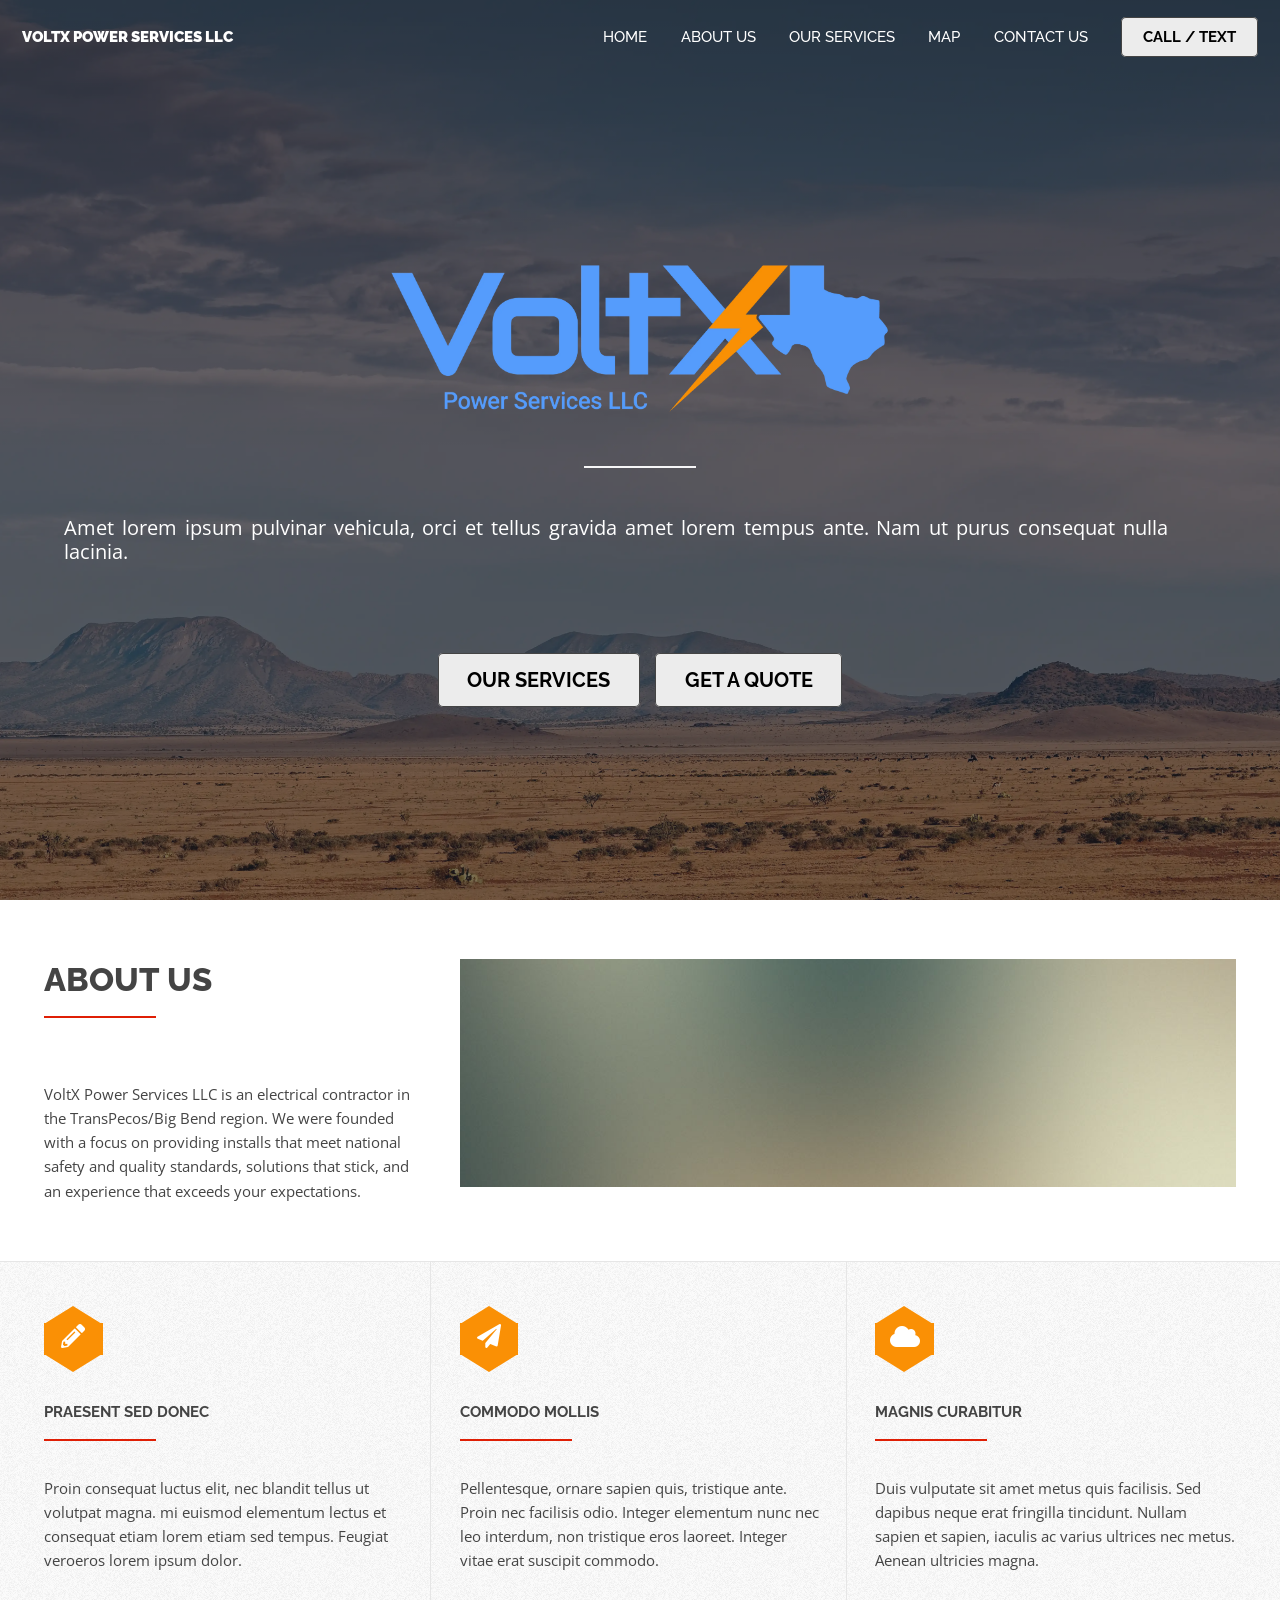
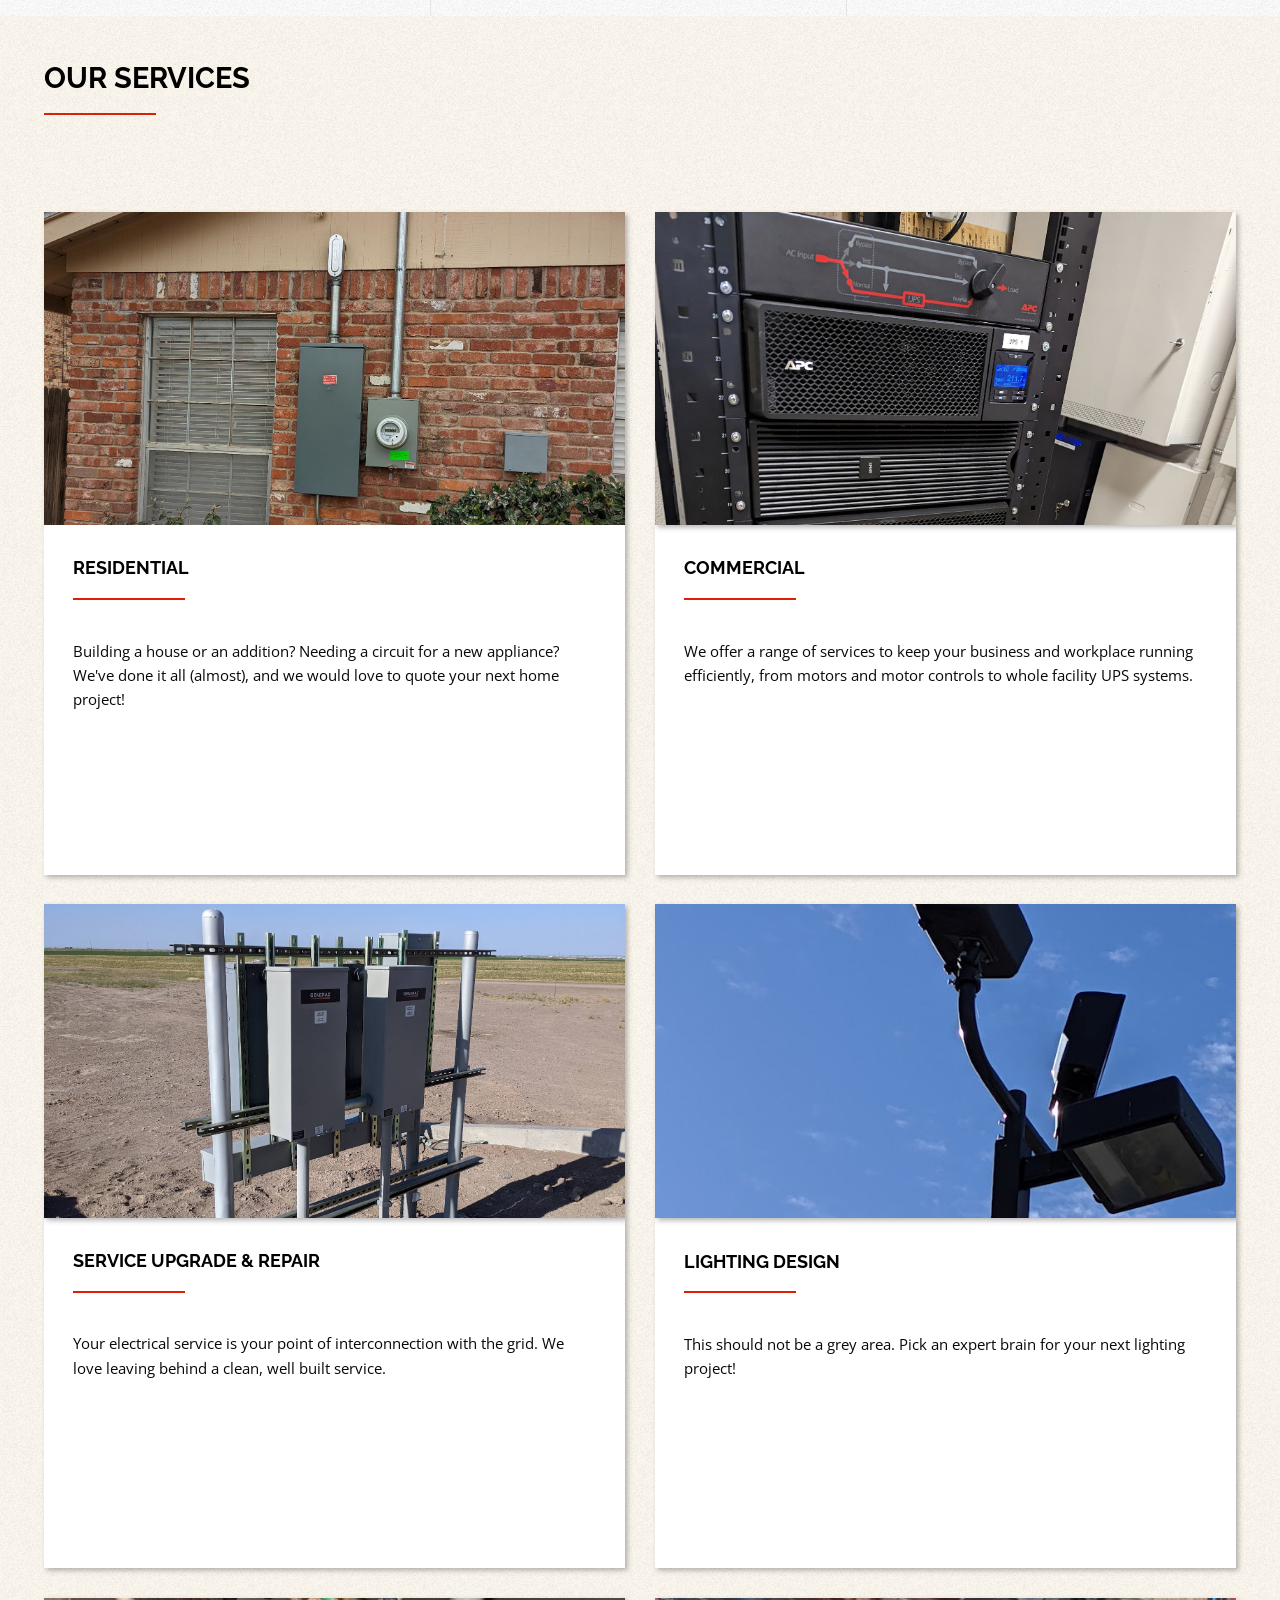
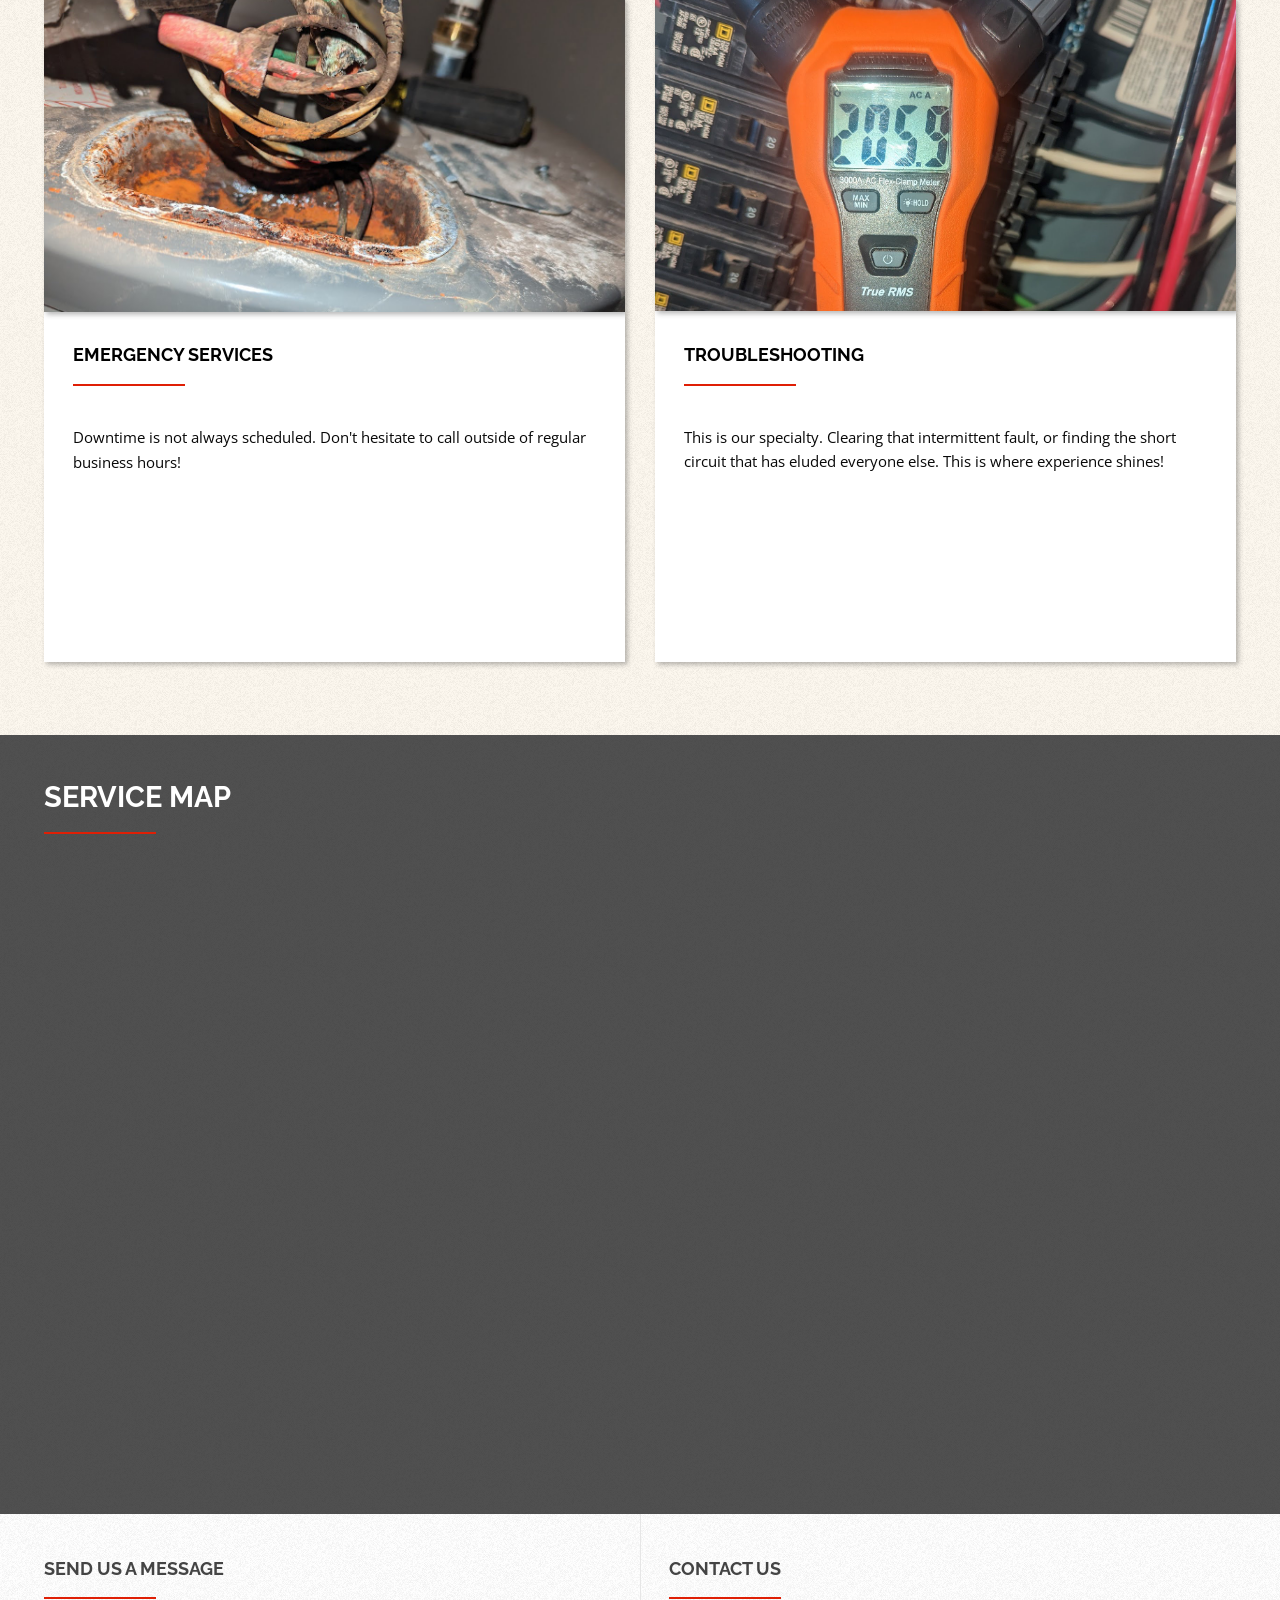
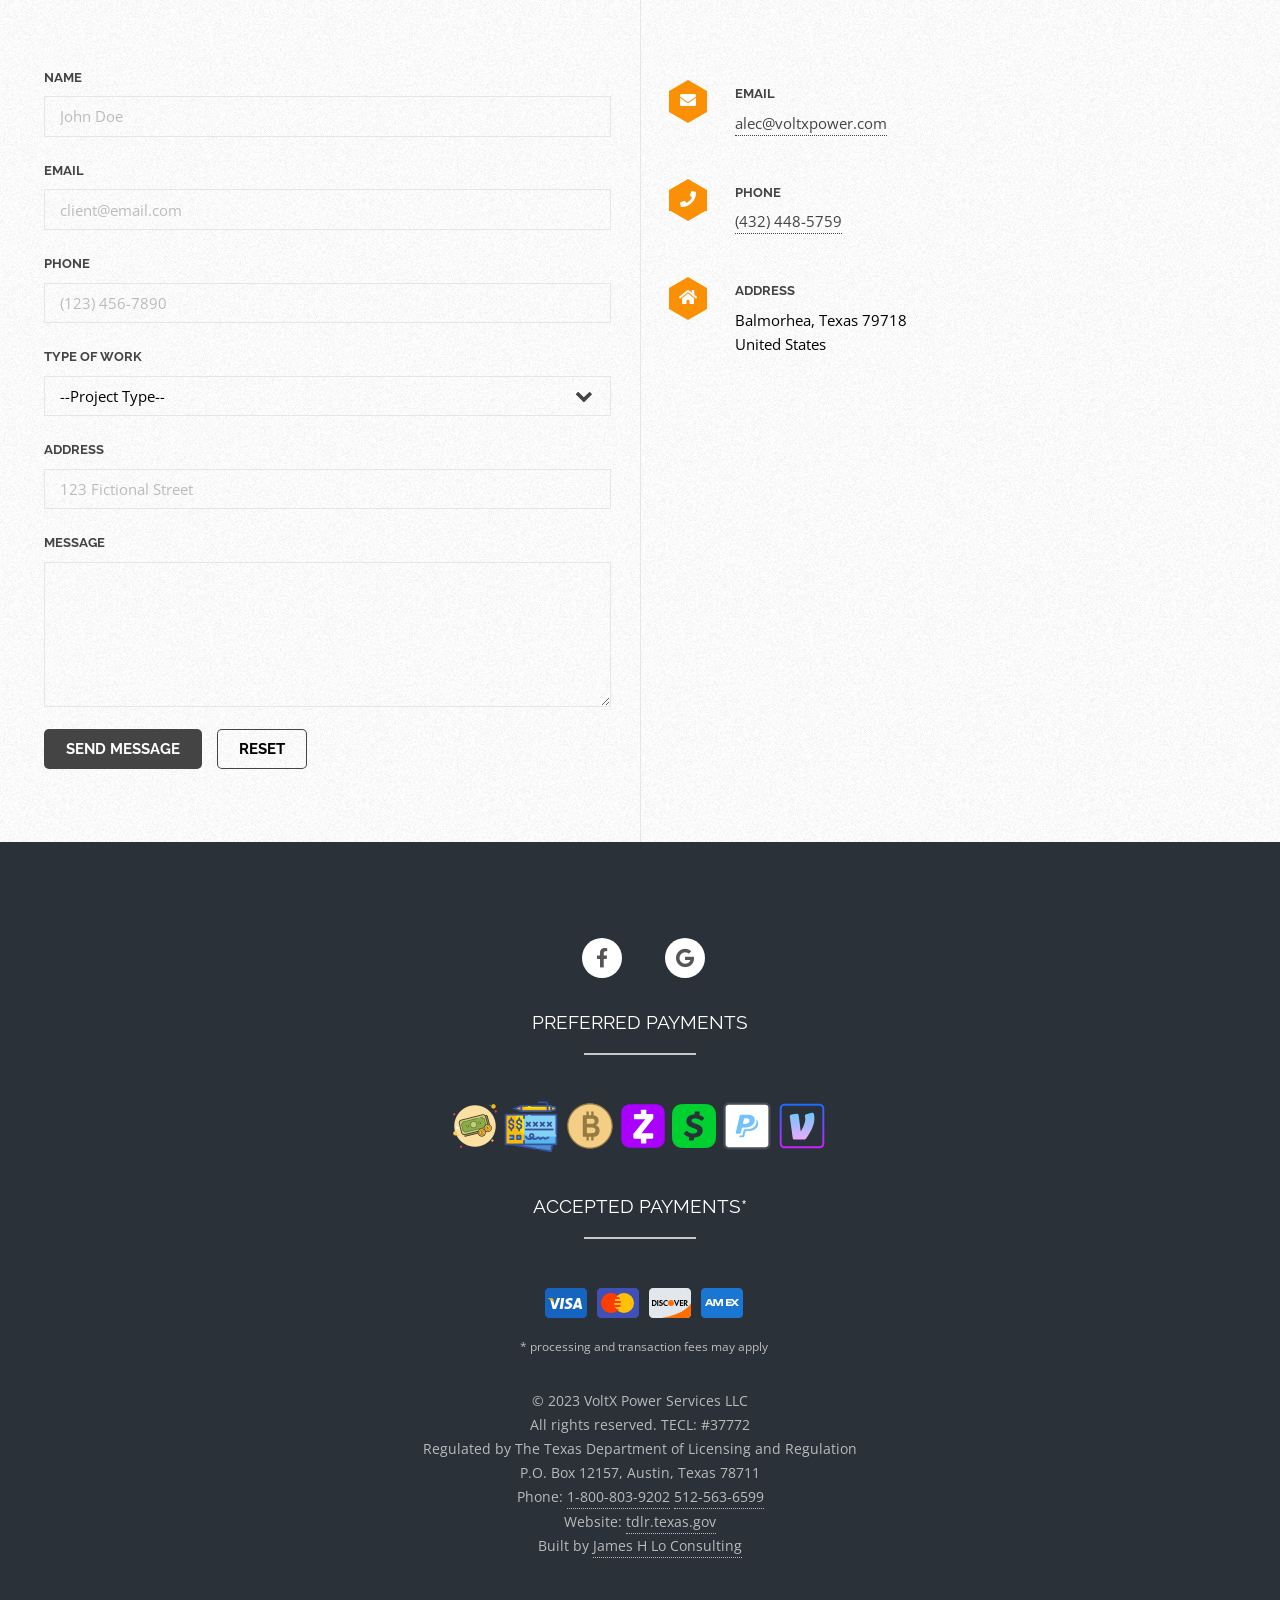
==== commit 54f04c70: "contact us" ====
--- a/index.html
+++ b/index.html
@@ -544,7 +544,7 @@
           </form>
         </section>
         <section>
-          <h2>Other ways to reach us</h2>
+          <h2>Contact Us</h2>
           <ul class="bulleted-icons">
             <li>
               <span class="icon-wrapper"
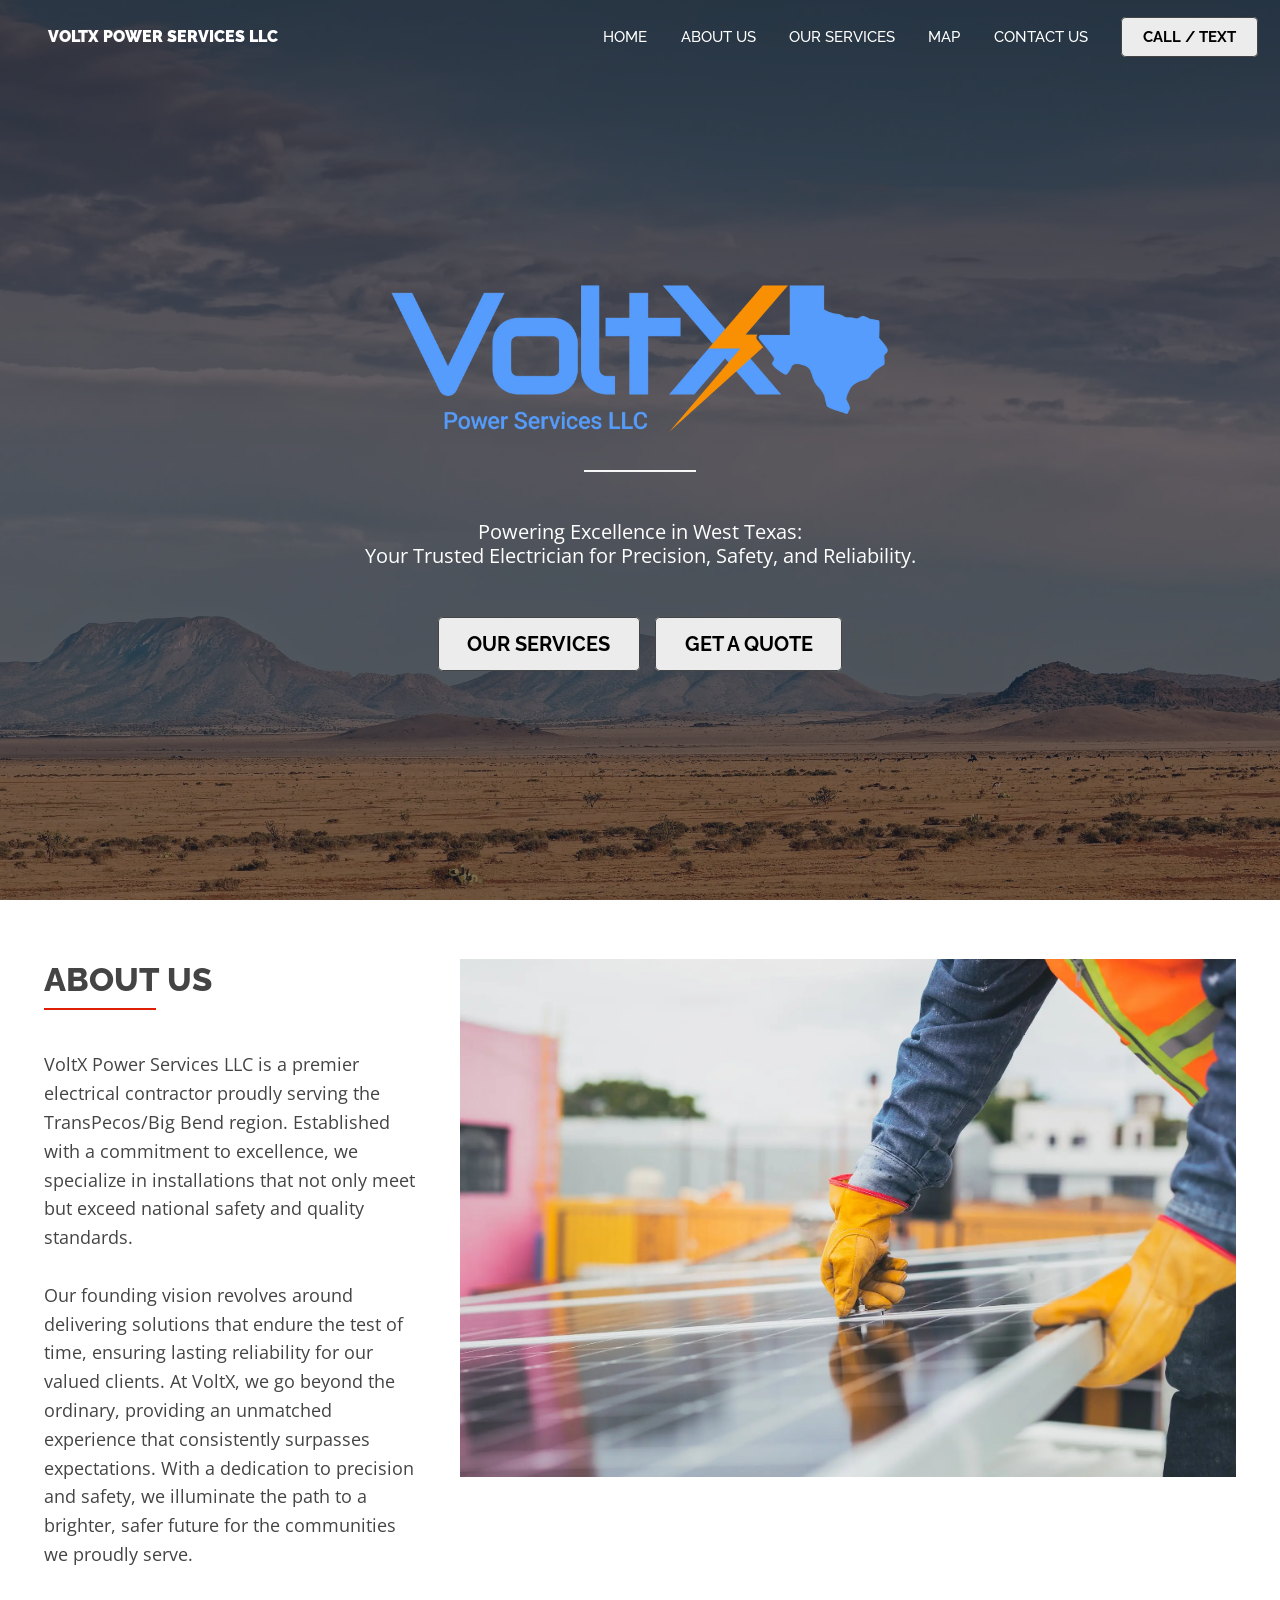
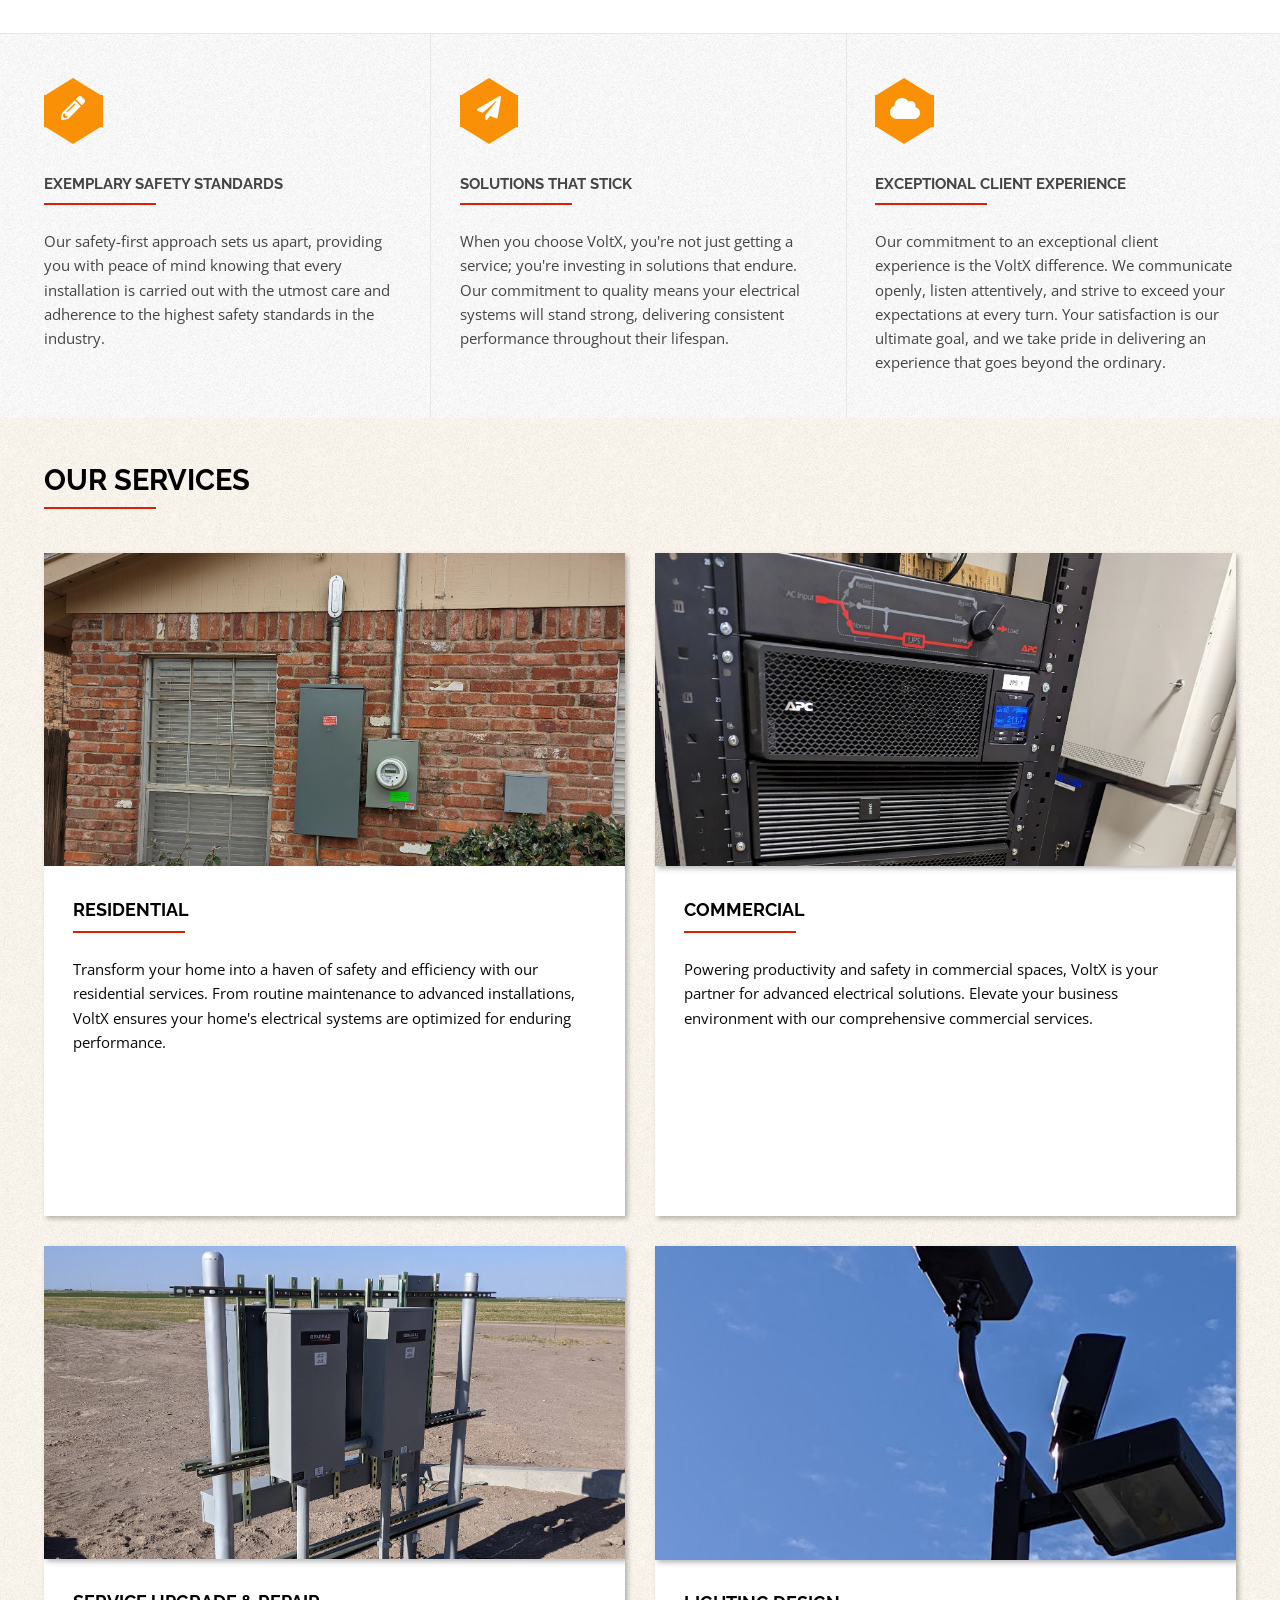
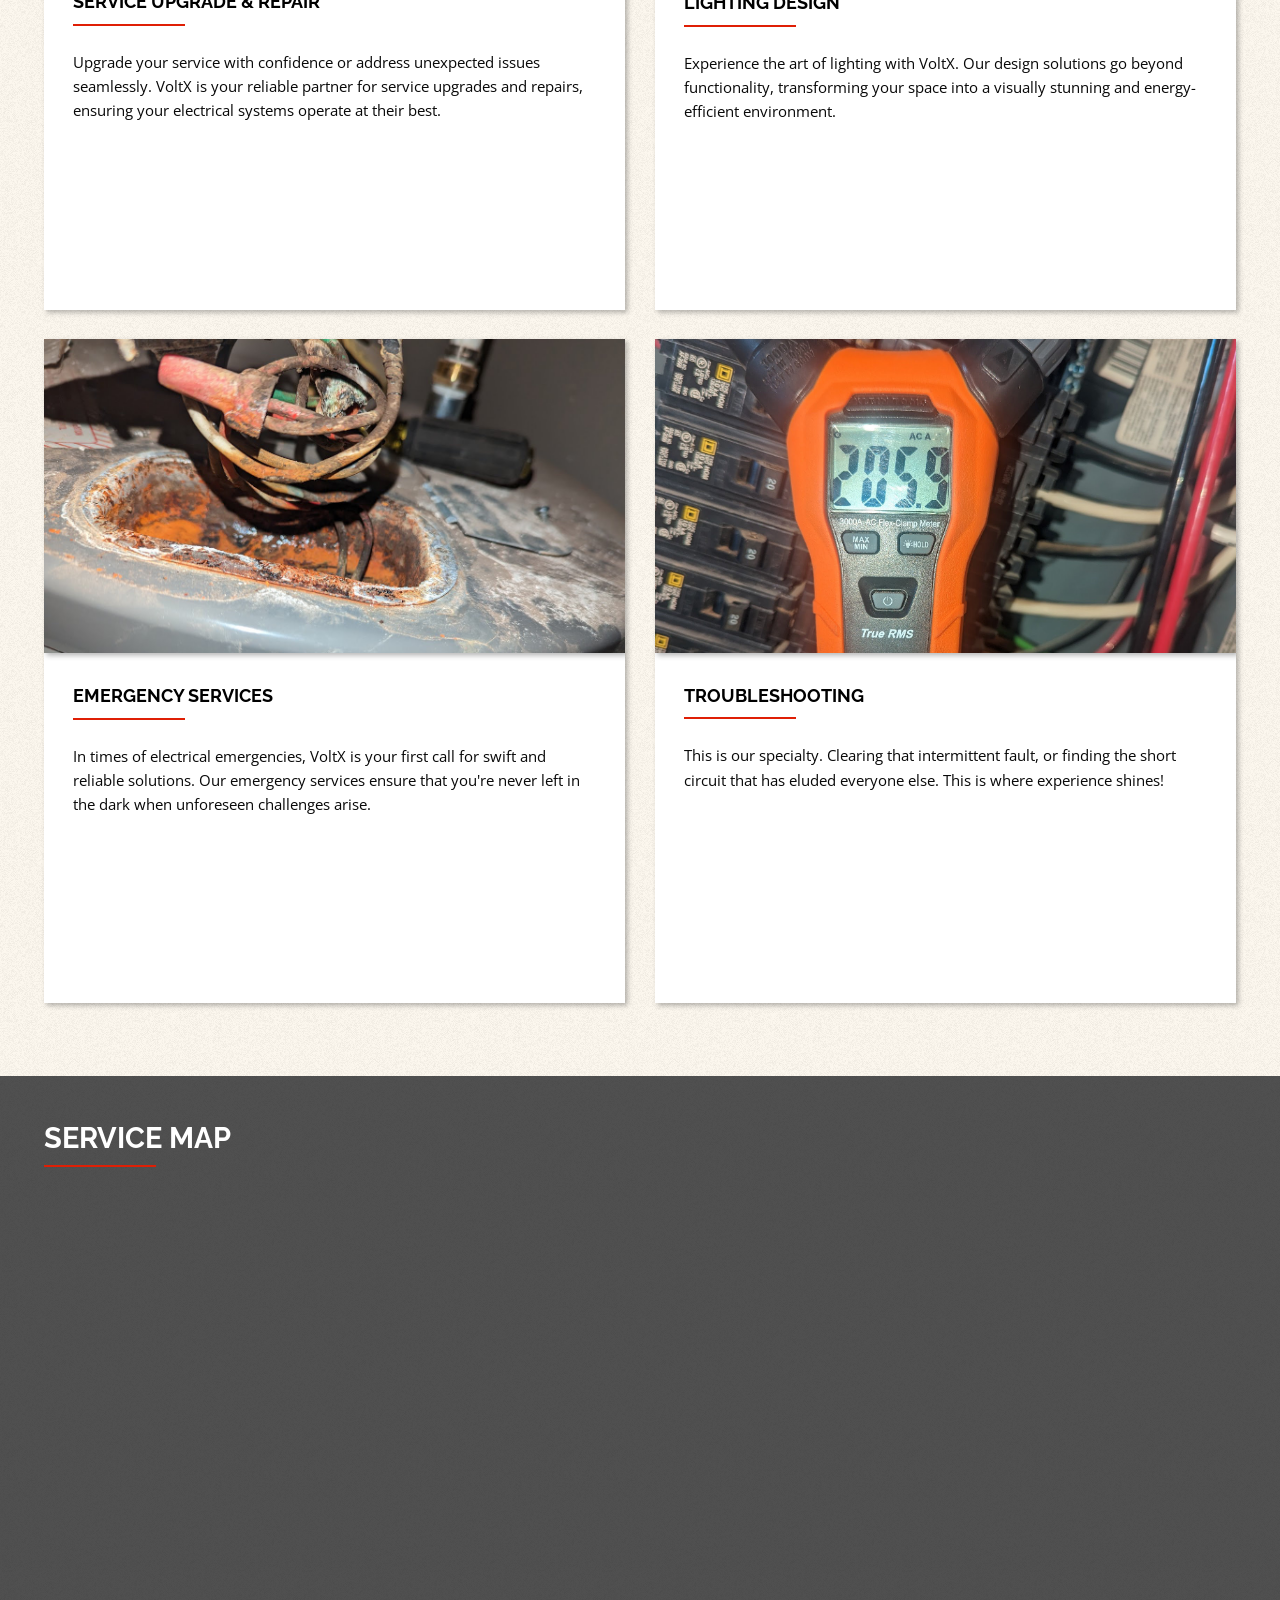
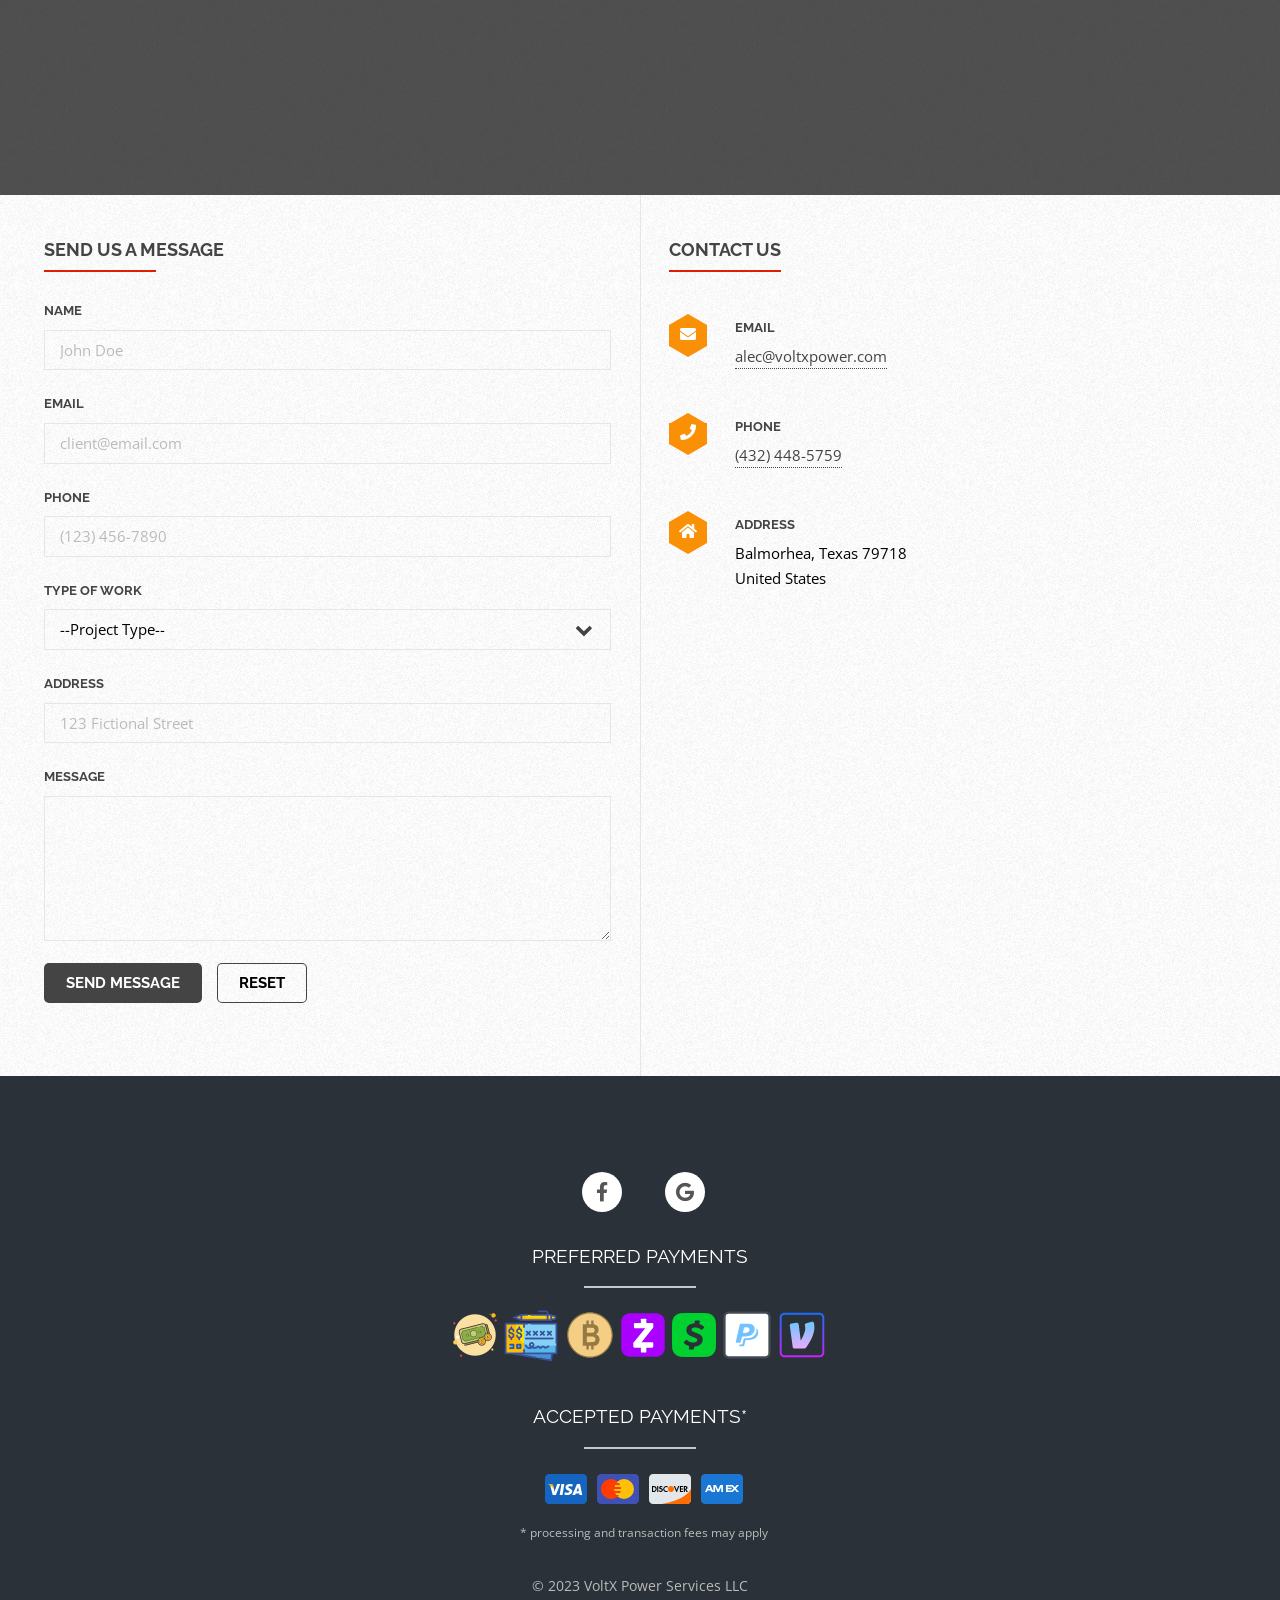
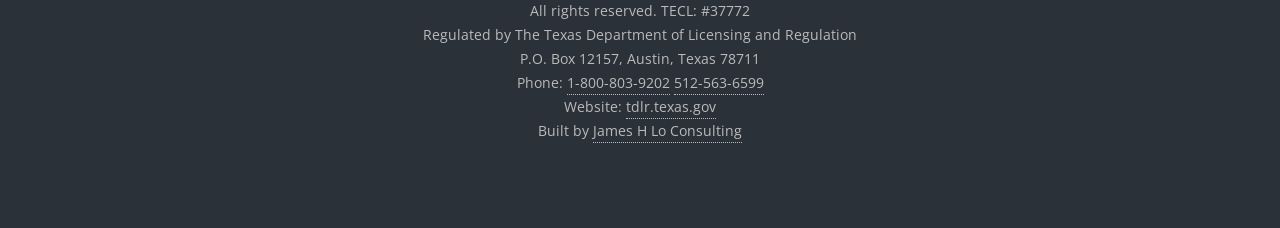
==== commit 98a00b62: "final draft" ====
--- a/index.html
+++ b/index.html
@@ -11,6 +11,8 @@
     <noscript
       ><link rel="stylesheet" href="assets/css/noscript.css"
     /></noscript>
+    <link rel="icon" href="images/favicon.ico" />
+    <link rel="shortcut icon" href="/images/favicon.ico" />
   </head>
   <body class="is-preload">
     <!-- Header -->
@@ -41,8 +43,8 @@
         <h1></h1>
         <div class="content">
           <p>
-            Amet lorem ipsum pulvinar vehicula, orci et tellus gravida amet
-            lorem tempus ante. Nam ut purus consequat nulla lacinia.
+            Powering Excellence in West Texas:<br />
+            Your Trusted Electrician for Precision, Safety, and Reliability.
           </p>
           <ul class="actions special">
             <li>
@@ -67,15 +69,20 @@
           <div class="content fadeInLeft">
             <h2>About Us</h2>
             <p>
-              VoltX Power Services LLC is an electrical contractor in the
-              TransPecos/Big Bend region. We were founded with a focus on
-              providing installs that meet national safety and quality
-              standards, solutions that stick, and an experience that exceeds
-              your expectations.
+              VoltX Power Services LLC is a premier electrical contractor
+              proudly serving the TransPecos/Big Bend region. Established with a
+              commitment to excellence, we specialize in installations that not
+              only meet but exceed national safety and quality standards.<br /><br />
+              Our founding vision revolves around delivering solutions that
+              endure the test of time, ensuring lasting reliability for our
+              valued clients. At VoltX, we go beyond the ordinary, providing an
+              unmatched experience that consistently surpasses expectations.
+              With a dedication to precision and safety, we illuminate the path
+              to a brighter, safer future for the communities we proudly serve.
             </p>
           </div>
           <span class="image fadeInOnly"
-            ><img src="images/pic07.jpg" alt=""
+            ><img src="images/about-us.webp" alt="about us voltx"
           /></span>
         </section>
       </div>
@@ -89,33 +96,37 @@
             <span class="icon-wrapper major"
               ><span class="icon solid fa-pencil-alt"></span
             ></span>
-            <h3>Praesent sed donec</h3>
+            <h3>Exemplary Safety Standards</h3>
             <p>
-              Proin consequat luctus elit, nec blandit tellus ut volutpat magna.
-              mi euismod elementum lectus et consequat etiam lorem etiam sed
-              tempus. Feugiat veroeros lorem ipsum dolor.
+              Our safety-first approach sets us apart, providing you with peace
+              of mind knowing that every installation is carried out with the
+              utmost care and adherence to the highest safety standards in the
+              industry.
             </p>
           </section>
           <section class="content fadeInOnly">
             <span class="icon-wrapper major"
               ><span class="icon solid fa-paper-plane"></span
             ></span>
-            <h3>Commodo mollis</h3>
+            <h3>Solutions that Stick</h3>
             <p>
-              Pellentesque, ornare sapien quis, tristique ante. Proin nec
-              facilisis odio. Integer elementum nunc nec leo interdum, non
-              tristique eros laoreet. Integer vitae erat suscipit commodo.
+              When you choose VoltX, you're not just getting a service; you're
+              investing in solutions that endure. Our commitment to quality
+              means your electrical systems will stand strong, delivering
+              consistent performance throughout their lifespan.
             </p>
           </section>
           <section class="content fadeInOnly">
             <span class="icon-wrapper major"
               ><span class="icon solid fa-cloud"></span
             ></span>
-            <h3>Magnis curabitur</h3>
+            <h3>Exceptional Client Experience</h3>
             <p>
-              Duis vulputate sit amet metus quis facilisis. Sed dapibus neque
-              erat fringilla tincidunt. Nullam sapien et sapien, iaculis ac
-              varius ultrices nec metus. Aenean ultricies magna.
+              Our commitment to an exceptional client experience is the VoltX
+              difference. We communicate openly, listen attentively, and strive
+              to exceed your expectations at every turn. Your satisfaction is
+              our ultimate goal, and we take pride in delivering an experience
+              that goes beyond the ordinary.
             </p>
           </section>
         </div>
@@ -162,9 +173,10 @@
               <div class="content">
                 <h3>Residential</h3>
                 <p>
-                  Building a house or an addition? Needing a circuit for a new
-                  appliance? We've done it all (almost), and we would love to
-                  quote your next home project!
+                  Transform your home into a haven of safety and efficiency with
+                  our residential services. From routine maintenance to advanced
+                  installations, VoltX ensures your home's electrical systems
+                  are optimized for enduring performance.
                 </p>
               </div>
             </div>
@@ -205,9 +217,9 @@
             <div class="content">
               <h3>Commercial</h3>
               <p>
-                We offer a range of services to keep your business and workplace
-                running efficiently, from motors and motor controls to whole
-                facility UPS systems.
+                Powering productivity and safety in commercial spaces, VoltX is
+                your partner for advanced electrical solutions. Elevate your
+                business environment with our comprehensive commercial services.
               </p>
             </div>
           </section>
@@ -247,8 +259,10 @@
             <div class="content">
               <h3>Service Upgrade & Repair</h3>
               <p>
-                Your electrical service is your point of interconnection with
-                the grid. We love leaving behind a clean, well built service.
+                Upgrade your service with confidence or address unexpected
+                issues seamlessly. VoltX is your reliable partner for service
+                upgrades and repairs, ensuring your electrical systems operate
+                at their best.
               </p>
             </div>
           </section>
@@ -288,8 +302,9 @@
             <div class="content">
               <h3>Lighting Design</h3>
               <p>
-                This should not be a grey area. Pick an expert brain for your
-                next lighting project!
+                Experience the art of lighting with VoltX. Our design solutions
+                go beyond functionality, transforming your space into a visually
+                stunning and energy-efficient environment.
               </p>
             </div>
           </section>
@@ -329,8 +344,9 @@
             <div class="content">
               <h3>Emergency Services</h3>
               <p>
-                Downtime is not always scheduled. Don't hesitate to call outside
-                of regular business hours!
+                In times of electrical emergencies, VoltX is your first call for
+                swift and reliable solutions. Our emergency services ensure that
+                you're never left in the dark when unforeseen challenges arise.
               </p>
             </div>
           </section>
--- a/assets/css/main.css
+++ b/assets/css/main.css
@@ -261,7 +261,6 @@
   font-weight: 700;
   line-height: 1em;
   margin: 0 0 1.5em 0;
-  padding-bottom: 1.25em;
   position: relative;
   text-transform: uppercase;
 }
@@ -276,7 +275,7 @@
   background-color: #0f0f0fba;
   display: block;
   height: 2px;
-  margin: 1rem 0;
+  margin: 0.5rem 0 1.5rem;
   width: 7rem;
 }
 
@@ -2079,6 +2078,11 @@
 
 /* Features */
 
+#header div {
+  margin-left: 0;
+  padding: 0rem;
+}
+
 .features {
   display: -moz-flex;
   display: -webkit-flex;
@@ -3053,8 +3057,8 @@
 .spotlight h2 {
   font-size: 2.25em;
   font-weight: 800;
-  margin: 0 0 0.7em 0;
-  padding-bottom: 0.75em;
+  margin: 0;
+  padding-bottom: 0.5em;
 }
 
 .spotlight .image {
@@ -4640,7 +4644,9 @@
   font-size: 1.5rem;
   font-weight: 400;
   min-width: 70%;
-  padding: 3rem 3rem 3rem 0;
+  padding: 3rem;
+  text-align: center;
+  margin: 0;
 }
 
 #banner .bg {
@@ -4834,7 +4840,7 @@
     border-right: none;
     font-size: 1.25rem;
     min-width: 100%;
-    padding: 3rem 0 0 0;
+    padding: 3rem 0;
     text-align: center;
   }
 
@@ -4884,7 +4890,7 @@
   }
 
   #banner .content p {
-    font-size: 1.15rem;
+    font-size: 1rem;
     padding-top: 2rem;
   }
 
@@ -5331,7 +5337,7 @@
 /* Custom Code */
 .logo {
   text-align: center;
-  margin: 3rem 0;
+  margin: 2rem 0;
 }
 .logo > img {
   width: 700px;
@@ -5370,6 +5376,9 @@
 @media screen and (max-width: 480px) {
   .logo > img {
     width: 100%;
+  }
+  .spotlight p {
+    font-size: 1rem;
   }
 }
 h1 {
@@ -5611,3 +5620,19 @@
     font-size: 0.9rem;
   }
 }
+@media screen and (min-width: 736px) {
+  #header div {
+    margin-left: 0;
+    padding: 0 3rem;
+  }
+  #header .navPanelToggle {
+    right: 2rem;
+  }
+  #header > div > a {
+    font-size: 1rem;
+  }
+  .spotlight p {
+    font-size: 1.1rem;
+    line-height: 1.8rem;
+  }
+}
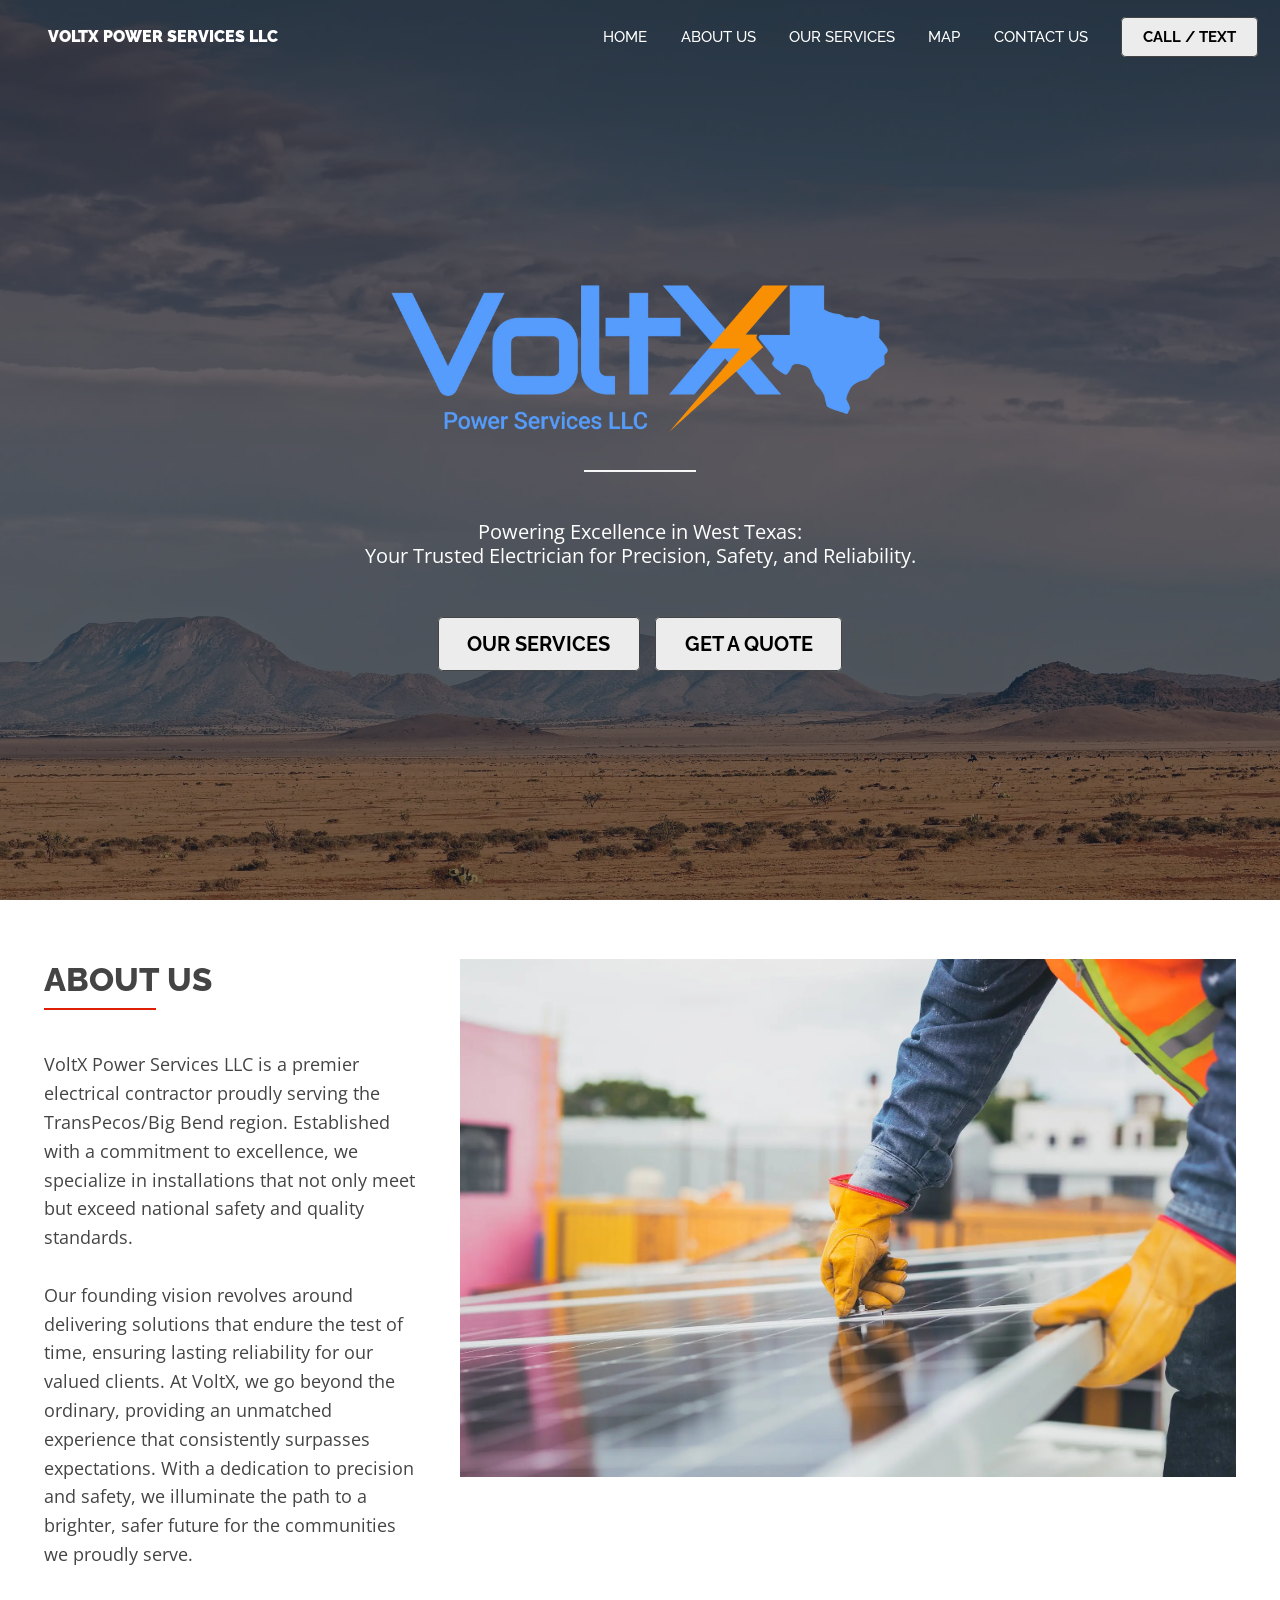
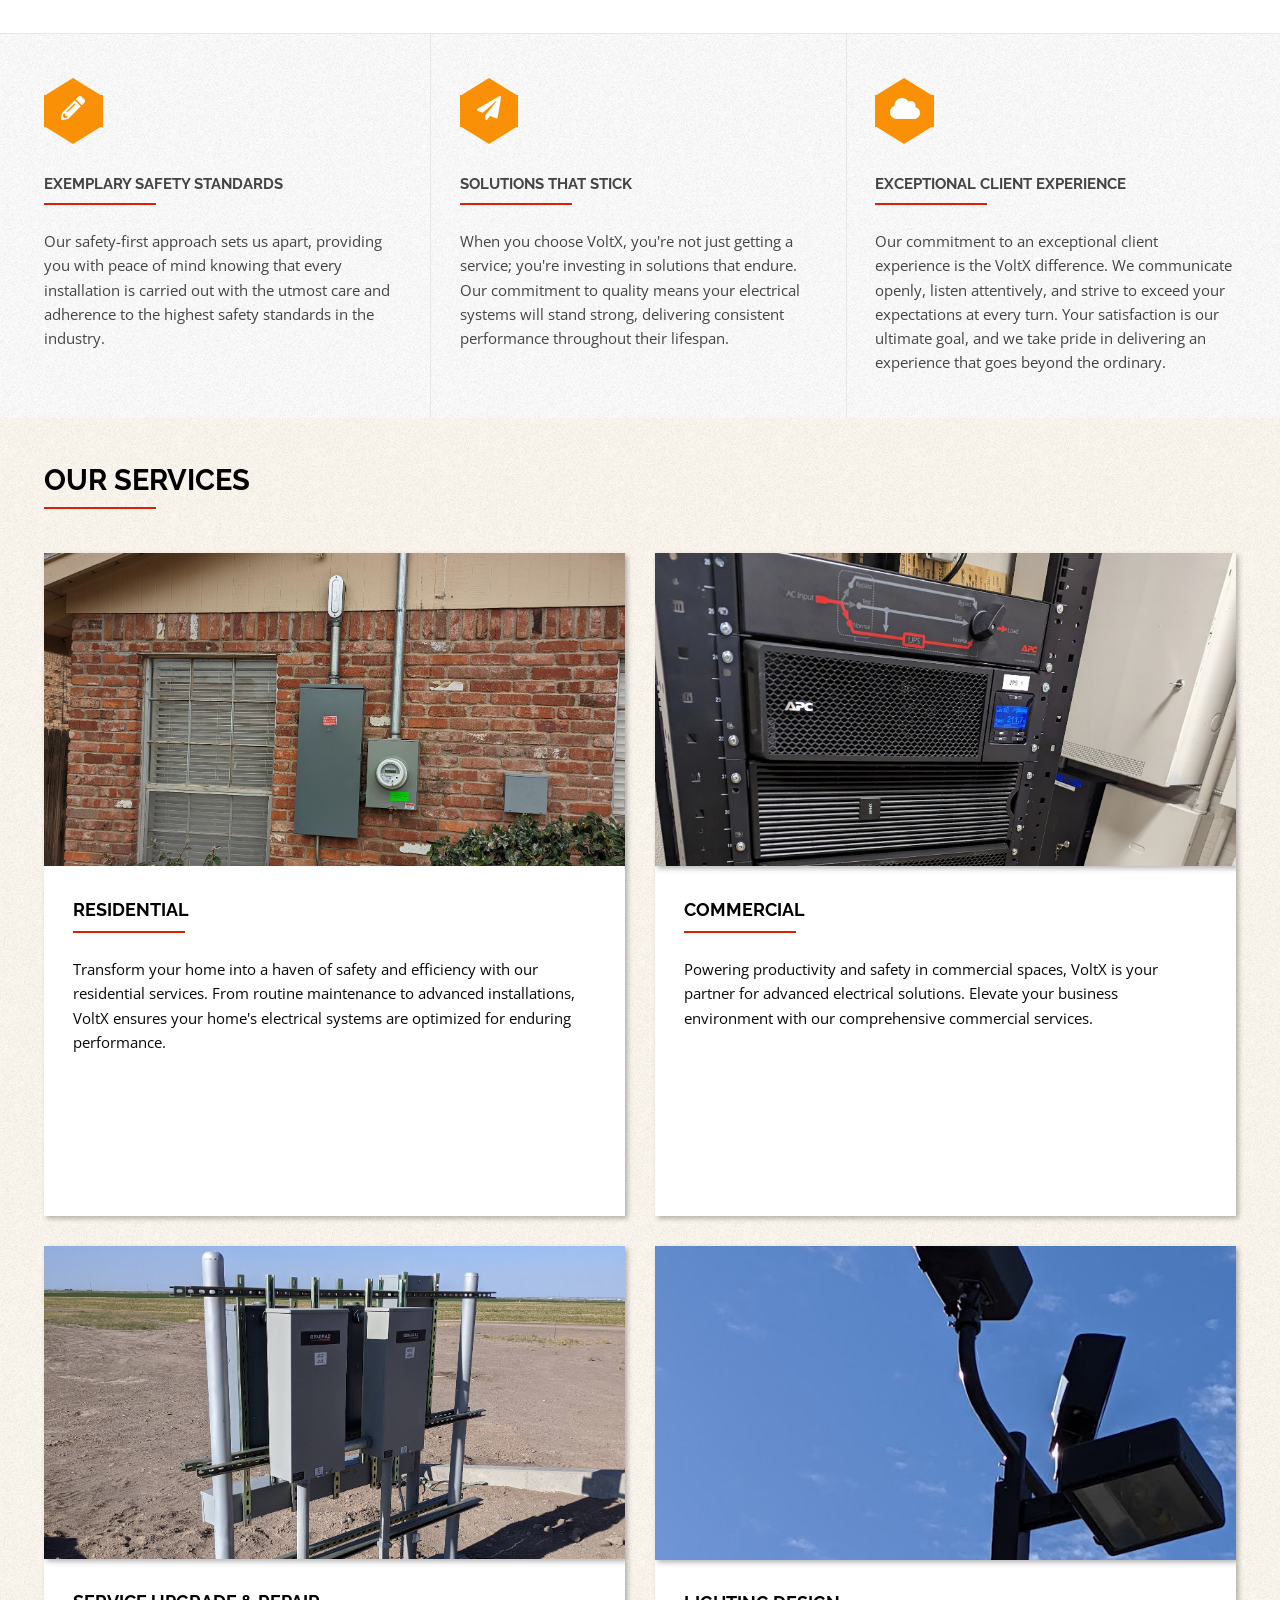
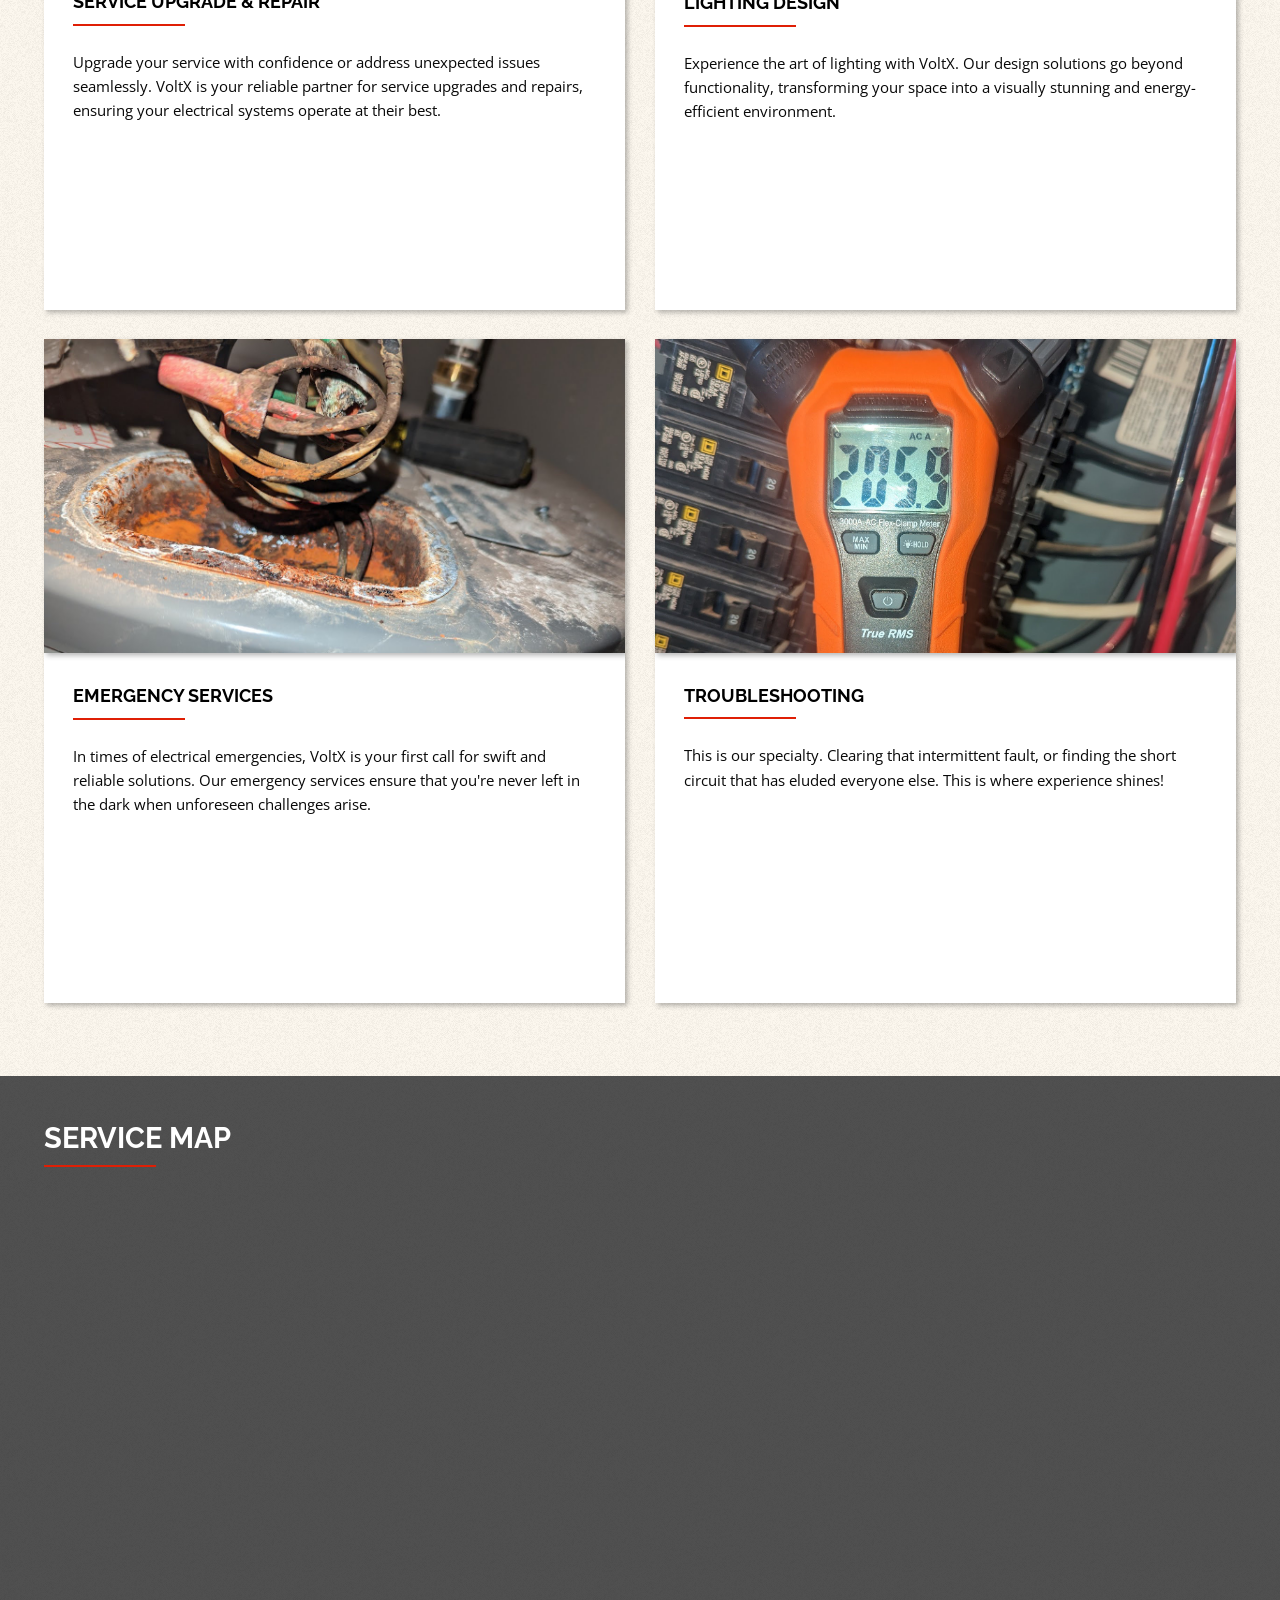
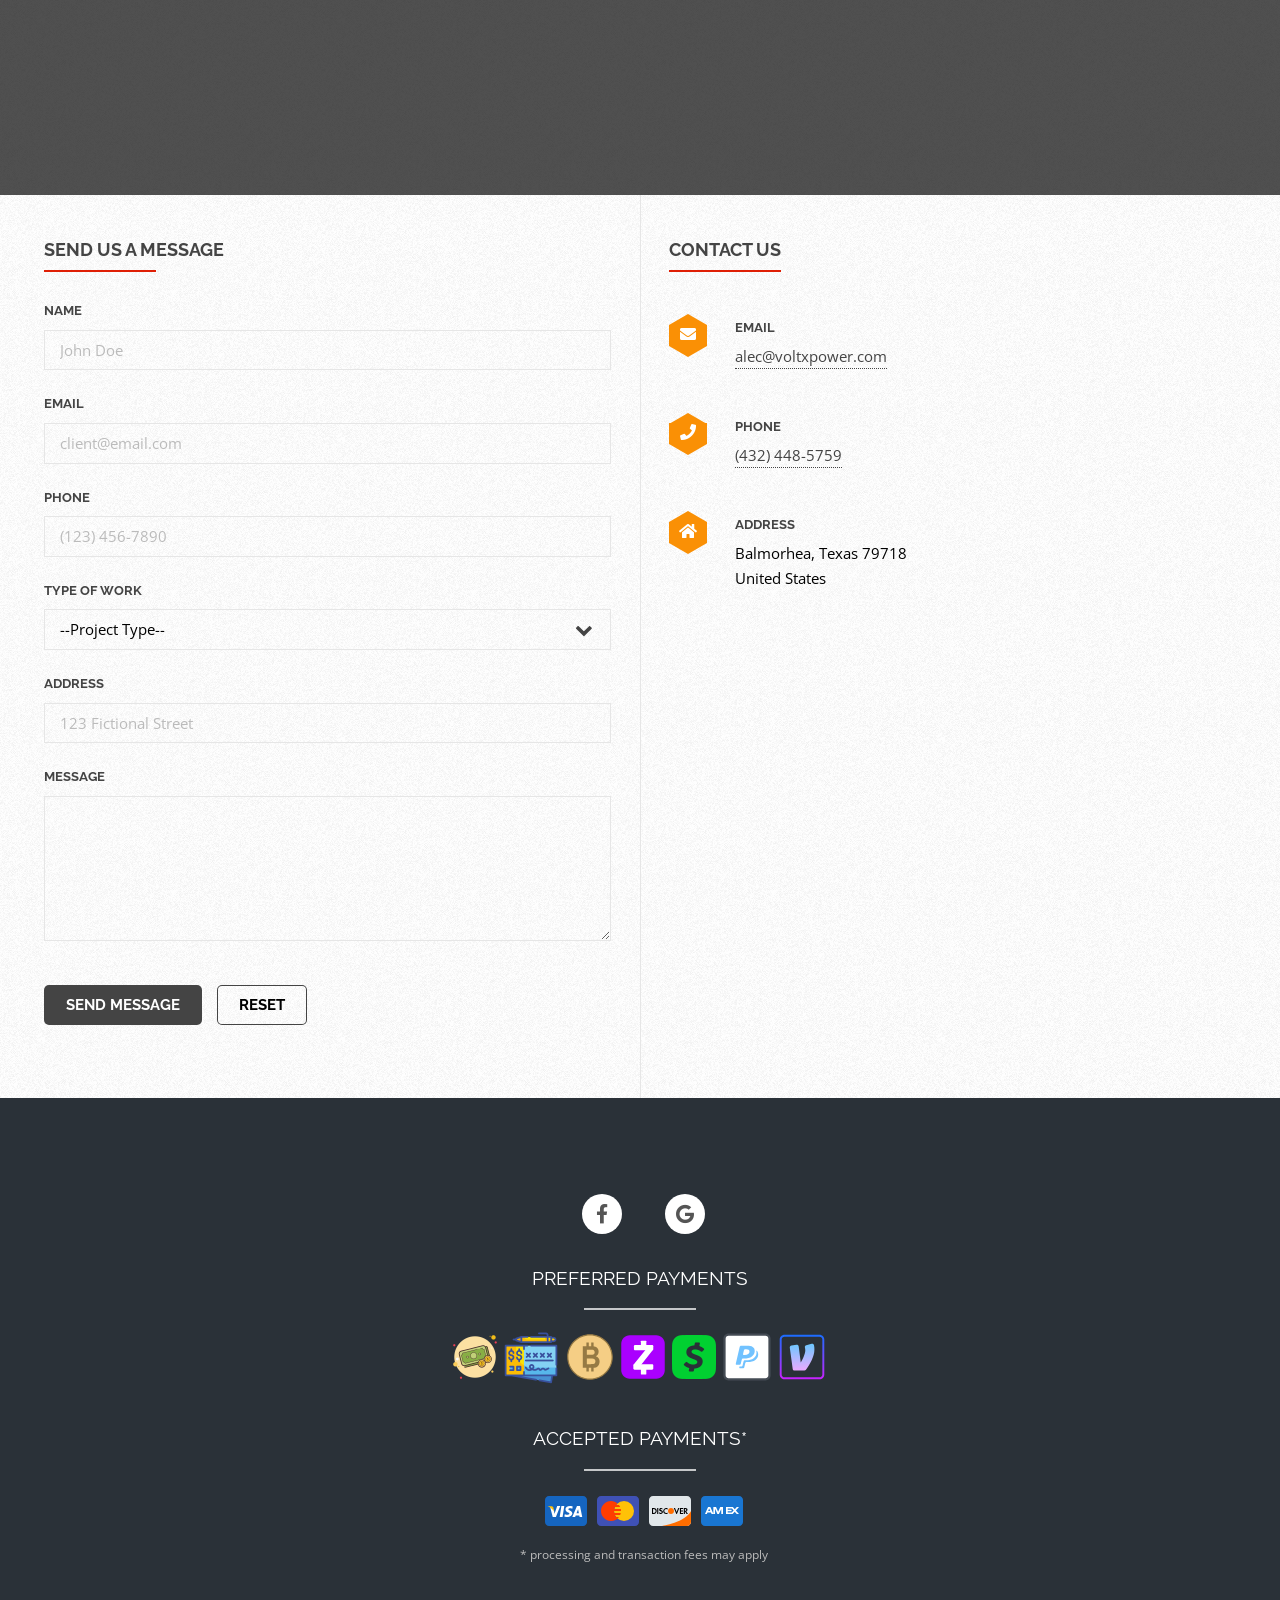
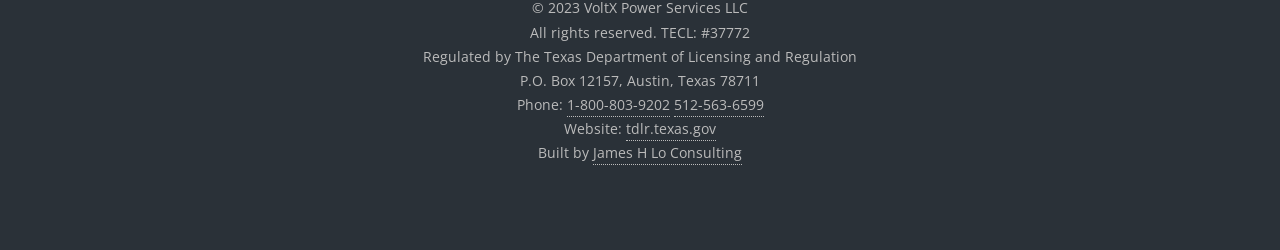
==== commit e9d4dc1f: "added repatcha" ====
--- a/index.html
+++ b/index.html
@@ -483,7 +483,12 @@
       <div class="inner">
         <section>
           <h2>Send us a message</h2>
-          <form method="post" action="#">
+          <form
+            method="post"
+            action="#"
+            data-netlify="true"
+            data-netlify-recaptcha="true"
+          >
             <div class="row gtr-uniform">
               <div class="col-6 col-12-large col-6-medium col-12-xsmall">
                 <label for="name">Name</label>
@@ -546,6 +551,7 @@
                 <label for="message">Message</label>
                 <textarea name="message" id="message" rows="5"></textarea>
               </div>
+              <div class="field" data-netlify-recaptcha="true"></div>
               <div class="col-12">
                 <ul class="actions">
                   <li>
